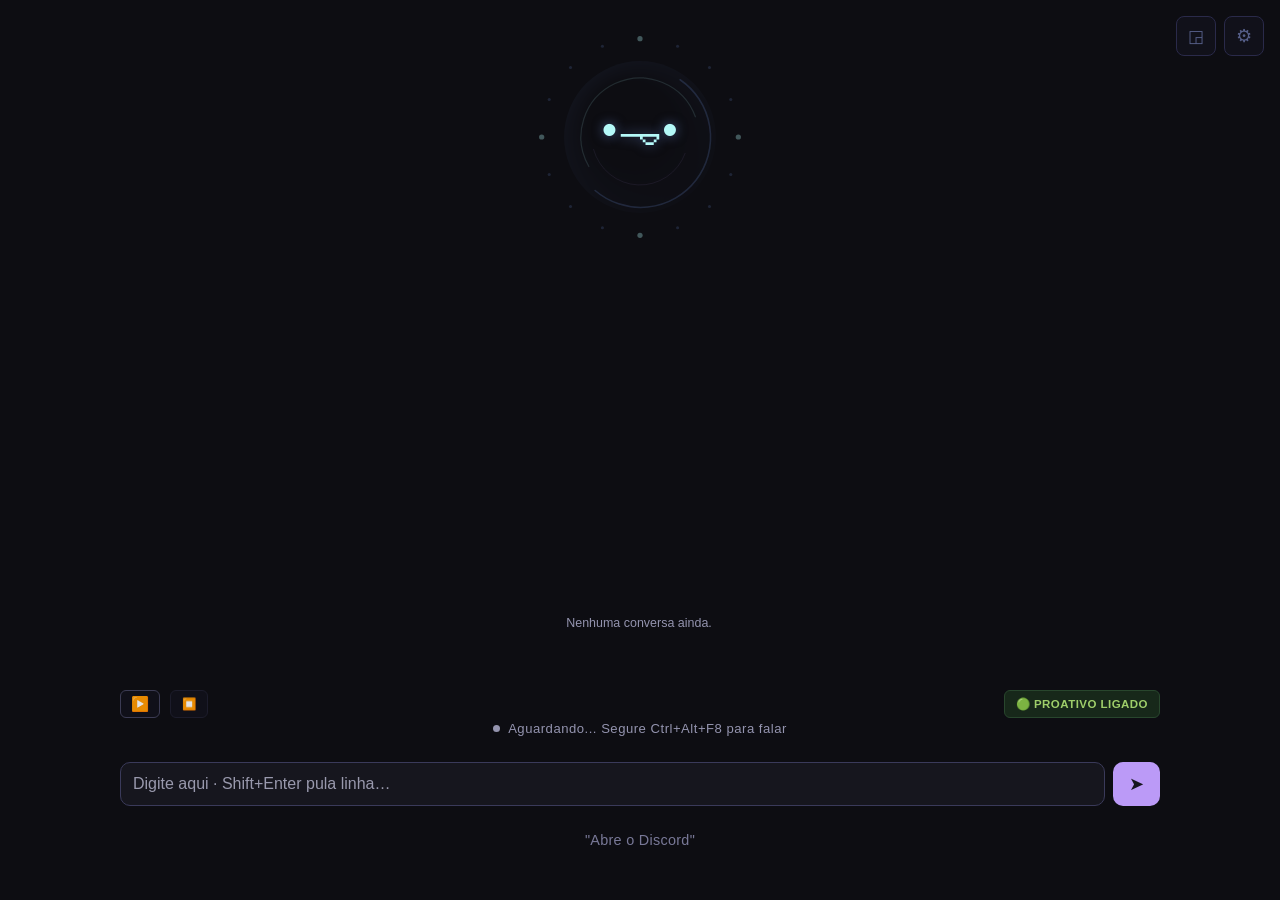
==== templates/Index.html @ 3b960d94 "feat: adiciona volume ao vivo e links nos radares" ====
<!DOCTYPE html>
<html lang="pt-br">
<head>
    <meta charset="UTF-8">
    <title>Luna</title>
    <style>
        * { box-sizing: border-box; margin: 0; padding: 0; }

        body {
            background-color: #0d0d12;
            color: #e0e0e0;
            font-family: 'Segoe UI', Tahoma, Geneva, Verdana, sans-serif;
            display: flex;
            flex-direction: column;
            align-items: center;
            justify-content: flex-start;   /* topo fixo: centralizado, a página inteira
                                              se reposicionava a cada linha que a Luna escrevia */
            min-height: 100vh;
            padding: 18px 14px 24px;
        }

        /* Transformar a Luna perto da borda aumenta a área visual do documento e o WebView
           cria uma barra horizontal no meio do gesto. A trava existe só enquanto ela está
           na mão ou voltando no elástico; a rolagem vertical do painel continua normal. */
        html.arrastando-luna, html.arrastando-luna body { overflow-x: clip; }

        .container {
            width: 100%;
            max-width: 1040px;
            display: flex;
            flex-direction: column;
            gap: 16px;
        }

        /* A mesma página também alimenta a janela transparente do mascote. Manter um único
           motor visual evita que rostos e easter eggs divirjam entre interface e widget. */
        html:has(body.widget), body.widget, body.widget .container {
            /* O Qt compõe estes pixels transparentes diretamente com a área de trabalho. */
            background: rgba(0, 0, 0, 0) !important;
        }
        body.widget {
            --widget-svg: 230px; --widget-nucleo: 168px;
            --widget-rosto: 2.75rem; --widget-rosto-sobe: 20px;
            min-height: 0; width: 100vw; height: 100vh; padding: 0;
            overflow: hidden; color-scheme: dark;
            align-items: center; justify-content: center;
        }
        body.widget > :not(.container):not(#widget-menu) { display: none !important; }
        body.widget .container {
            width: 100vw; height: 100vh; max-width: none; display: flex;
            align-items: center; justify-content: center; overflow: visible;
        }
        body.widget .container > :not(#presenca) { display: none !important; }
        body.widget #presenca { width: 100%; padding: 0; }
        /* Na página a Luna foi desenhada sobre um painel escuro. Solta no desktop, os mesmos
           alfas deixavam rosto e corpo lavados em papéis de parede claros. O núcleo continua
           circular para preservar a transparência ao redor, mas dá contraste próprio a ela. */
        body.widget #presenca::before {
            content: ''; position: absolute; left: 50%; top: 50%;
            width: var(--widget-nucleo); height: var(--widget-nucleo);
            transform: translate(-50%, -50%); border-radius: 50%; pointer-events: none; z-index: 0;
            background: radial-gradient(circle,
                rgba(10,15,27,.96) 0%, rgba(12,19,33,.92) 62%,
                rgba(18,27,46,.58) 78%, rgba(18,27,46,0) 100%);
            box-shadow: 0 0 22px rgba(8,12,24,.38);
        }
        body.widget #presenca svg {
            width: var(--widget-svg); height: var(--widget-svg); position: relative; z-index: 1;
            filter: saturate(1.2) brightness(1.18);
        }
        body.widget #rosto {
            inset: 0; z-index: 2; color: #d9ffff;
            font-size: var(--widget-rosto); padding-bottom: var(--widget-rosto-sobe);
            text-shadow: 0 0 4px rgba(217,255,255,.95), 0 0 15px rgba(122,162,247,.9);
        }
        body.widget #presenca.est-dormindo:not(.afk) #arcos,
        body.widget #presenca.est-dormindo:not(.afk) #orbita-escala { opacity: .68; }
        body.widget #presenca.noite #estrelas rect { animation-name: cintila-widget; }
        @keyframes cintila-widget { 0%,100% { opacity: .28; } 50% { opacity: .88; } }
        body.mascote-solto:not(.widget) #presenca { visibility: hidden; }

        #widget-menu {
            display: none; position: fixed; z-index: 1000;
            background: rgba(17,17,26,.96); border: 1px solid #3a3a5a;
            border-radius: 9px; padding: 6px; min-width: 154px;
            box-shadow: 0 6px 24px rgba(0,0,0,.45);
        }
        body.widget #widget-menu.aberto { display: block; }
        .widget-menu-btn {
            display: block; width: 100%; text-align: left;
            border: 0; border-radius: 6px; padding: 7px 9px; cursor: pointer;
            color: #cfc9c2; background: transparent; font: 0.8rem 'Segoe UI', sans-serif;
        }
        .widget-menu-btn:hover { background: #26304d; }
        .widget-menu-btn.ativo { color: #9ece6a; }
        #btn-widget-retornar { color: #b4f9f8; background: #1b2135; margin-top: 5px; }
        .widget-menu-titulo { color: #565f89; font: .68rem 'Segoe UI', sans-serif;
                              padding: 6px 9px 3px; text-transform: uppercase; letter-spacing: .8px; }
        body.widget.tamanho-pequeno {
            --widget-svg: 165px; --widget-nucleo: 120px;
            --widget-rosto: 2rem; --widget-rosto-sobe: 14px;
        }
        body.widget.tamanho-grande {
            --widget-svg: 350px; --widget-nucleo: 256px;
            --widget-rosto: 4.15rem; --widget-rosto-sobe: 30px;
        }

        /* GIF — invisível até o primeiro GIF chegar */
        #gif-container {
            width: 100%;
            max-height: 0;
            border-radius: 14px;
            overflow: hidden;
            position: relative;
            display: flex;
            align-items: center;
            justify-content: center;
            opacity: 0;
            transition: max-height 0.5s ease, opacity 0.5s ease;
        }

        #gif-container.ativo {
            max-height: 380px;
            opacity: 1;
        }

        #gif-img {
            max-width: 100%;
            max-height: 380px;
            width: auto;
            height: auto;
            display: block;
            opacity: 0;
            transition: opacity 0.45s ease;
            /* Vignette aplicada diretamente na imagem — funciona em qualquer proporção */
            -webkit-mask-image:
                linear-gradient(to right,  transparent 0%, black 8%, black 92%, transparent 100%),
                linear-gradient(to bottom, transparent 0%, black 8%, black 92%, transparent 100%);
            -webkit-mask-composite: source-in;
            mask-image:
                linear-gradient(to right,  transparent 0%, black 8%, black 92%, transparent 100%),
                linear-gradient(to bottom, transparent 0%, black 8%, black 92%, transparent 100%);
            mask-composite: intersect;
        }

        #gif-placeholder { display: none; }

        /* ═══ PRESENÇA (a lua + a órbita) ═══
           Dois canais independentes: a LUA é a presença dela (respira, brilha);
           a ÓRBITA é a atividade (velocidade/escala). SVG + CSS puro — sem lib. */
        /* A CABEÇA muda de cor conforme a ferramenta (cores de marca). Uma variável só,
           herdada pelo gradiente do SVG — os anéis e o rosto seguem no tom do tema. */
        #presenca { --cor-halo: #7aa2f7; }              /* padrão: azul da Luna */
        /* 🗣️ falando: a cabeça esquenta junto com as bolinhas. Vem ANTES das ferramentas de
           propósito — mesma especificidade, então quem vier depois vence, e a cor da
           ferramenta (verde do Spotify, vermelho do YouTube...) tem que continuar mandando.
           Irritação, medo e desistir estão lá embaixo e vencem os dois, que é o certo. */
        #presenca.est-falando  { --cor-halo: #edc24a; } /* âmbar: ela está falando */
        #presenca.ferr-spotify { --cor-halo: #1db954; } /* verde Spotify   */
        #presenca.ferr-video   { --cor-halo: #ff3b30; } /* vermelho YouTube */
        #presenca.ferr-radar   { --cor-halo: #7dd3fc; } /* azul claro (web) */
        #presenca.ferr-tela    { --cor-halo: #f2f7ff; } /* branco (tela)    */
        #presenca.ferr-jogo    { --cor-halo: #b56cff; } /* violeta elétrico; verde fica exclusivo da música */
        #presenca.proat-radar  { --cor-halo: #5de4ff; } /* sonar proativo; não é o radar da pesquisa web */
        #g-halo stop { stop-color: var(--cor-halo, #7aa2f7); transition: stop-color .7s ease; }

        #presenca { position: relative; display: flex; justify-content: center; padding: 4px 0 10px;
                    /* arrastar sobre ela nao pode virar selecao de texto (atrapalha a sacudida) */
                    user-select: none; -webkit-user-select: none; }
        /* ✨ estrelas: só à noite. De dia ficam com opacidade 0 — o céu não "some", ele
           simplesmente não está lá. Cintilam devagar, cada uma no seu tempo. */
        #estrelas rect { fill: #cfe0ff; opacity: 0; }
        /* à noite o brilho da cabeça só existe de um lado: vira arco de luz, não anel */
        #presenca.noite #halo { mask: url(#m-luar); -webkit-mask: url(#m-luar); }
        #presenca.noite #estrelas rect { animation: cintila 4.5s ease-in-out infinite; }
        @keyframes cintila { 0%,100% { opacity: .12; } 50% { opacity: .55; } }

        /* 🎉 clarão da comemoração: a cabeça estoura de brilho junto com o confete */
        #presenca.festejando #halo { animation: festa-clarao .9s ease-out; }
        @keyframes festa-clarao {
            0%   { opacity: .25; transform: scale(1);    }
            18%  { opacity: .95; transform: scale(1.18); }
            100% { opacity: .25; transform: scale(1);    }
        }

        /* luzinhas do disco piscando fora de sincronia */
        .luz-ovni { animation: luz-pisca 1.1s ease-in-out infinite; }
        .luz-ovni:nth-of-type(2) { animation-delay: -.37s; }
        .luz-ovni:nth-of-type(3) { animation-delay: -.74s; }
        @keyframes luz-pisca { 0%,100% { opacity: .35; } 50% { opacity: 1; } }

        /* ECLIPSE: o astro passa atrás do miolo, aquecendo só a presença enquanto cruza. */
        #presenca.eclipse { --cor-halo: #ff9a3d; }
        #presenca.eclipse #rosto-txt { text-shadow: 0 0 14px rgba(255,154,61,.72); }
        #presenca.eclipse #nucleo-eclipse { opacity: 1; }

        /* 🤍 AFAGO: mouse parado em cima dela. Tudo desacelera e o brilho aquece. */
        #presenca.afago #orbita-escala { transform: scale(.94); opacity: .8; }
        #presenca.afago #arcos { transform: scale(.97); opacity: .55; }
        #presenca.afago #rosto-txt { text-shadow: 0 0 18px rgba(255, 214, 165, .75); }

        /* 🎮 MODO JOGO: pixels em dois tamanhos e velocidade de montanha-russa.
           O halo fica forte e ESTÁVEL: pulsar escala fazia a cabeça parecer que estava popando. */
        #presenca.ferr-jogo #halo {
            animation: none;
            opacity: .68;
            transform: scale(1.06);
            filter: drop-shadow(0 0 10px rgba(181,108,255,.72));
        }
        #presenca.ferr-jogo #orbita {
            animation: jogo-montanha-russa 14s ease-in-out infinite;
        }
        #presenca.ferr-jogo #orbita rect { rx: 0; fill: #7bf98f; }
        #presenca.ferr-jogo #orbita rect:nth-child(4n+1) {
            transform: scale(1.85);
            fill: #d5ff85;
            filter: drop-shadow(0 0 4px rgba(123,249,143,.8));
        }
        #presenca.ferr-jogo #arcos { opacity: .12; }
        #presenca.ferr-jogo #rosto-txt { text-shadow: 0 0 16px rgba(181,108,255,.78); }
        @keyframes jogo-montanha-russa {
            0%   { transform: rotate(0deg);   }
            24%  { transform: rotate(45deg);  }  /* subida lenta */
            50%  { transform: rotate(235deg); }  /* descida rápida */
            74%  { transform: rotate(280deg); }  /* outra subida */
            94%  { transform: rotate(355deg); }  /* embala novamente */
            100% { transform: rotate(360deg); }
        }

        /* 🌚 PROATIVO: primeiro ela chama atenção; RSS/promo/anime ganham um SONAR.
           A linha mora só entre a borda da cabeça e a órbita, então nunca corta o rosto. */
        #sonar-proativo {
            opacity: 0;
            transform-box: view-box;
            transform-origin: 100px 100px;
            pointer-events: none;
        }
        #presenca.proat-radar #sonar-proativo {
            opacity: .95;
            animation: sonar-proativo-varre 1.8s linear infinite;
        }
        #presenca.proat-radar #sonar-proativo line {
            stroke: #dffcff;
            filter: drop-shadow(0 0 3px rgba(93,228,255,.9));
        }
        #presenca.proat-radar #sonar-proativo path {
            fill: #5de4ff;
            opacity: .18;
            filter: drop-shadow(0 0 5px rgba(93,228,255,.35));
        }
        #presenca.proat-radar #orbita-escala {
            opacity: 1;                 /* idle deixava até o branco limitado a 35% */
            transform: scale(.95);
        }
        #presenca.proat-radar #orbita {
            animation: none;
            transform: rotate(0deg);
        }
        #presenca.proat-radar #orbita rect {
            fill: #31506a;
            opacity: .06;
            filter: none;
        }
        #presenca.proat-radar #orbita rect:nth-child(4n+1) {
            animation: sonar-alvo 1.8s linear infinite;
            animation-delay: calc(var(--d-seq) * 1.8s);
        }
        #presenca.proat-radar #arcos { opacity: .18; }
        @keyframes sonar-proativo-varre { to { transform: rotate(360deg); } }
        @keyframes sonar-alvo {
            0%, 5% { fill: #ffffff; opacity: 1; transform: scale(1.35);
                     filter: drop-shadow(0 0 12px #ffffff); }
            16%, 100% { fill: #31506a; opacity: .06; transform: scale(1);
                        filter: drop-shadow(0 0 0 rgba(255,255,255,0)); }
        }

        /* 🚀 sacudir NÃO é tremer: quem move ela é o seu mouse (transform inline no JS).
           O tremor de CSS foi embora — dava a sensação de "vibrou" e não de "puxei". */

        /* 😨 MEDO: ela se ENCOLHE (as bolinhas recolhem) e o halo esfria. Vem depois das
           regras de irritação de propósito: medo ganha da irritação na cor do halo. */
        #presenca.medo #orbita-escala { transform: scale(.92); opacity: .5; }
        #presenca.medo #arcos { opacity: .25; }

        /* 😤 IRRITAÇÃO por nº de HISTÓRIAS ativas ao mesmo tempo (não por nº de objetos:
           um enxame de foguete é UM problema; foguete + satélite são DOIS). A cabeça
           esquenta e ela treme sozinha — tremor diferente do de quando VOCÊ sacode. */
        #presenca.irrit-2 { --cor-halo: #ff8a4d; }
        #presenca.irrit-3 { --cor-halo: #ff3b30; }
        #presenca.irrit-2 svg, #presenca.irrit-2 #rosto-txt { animation: raiva .3s ease-in-out infinite; }
        #presenca.irrit-3 svg, #presenca.irrit-3 #rosto-txt { animation: raiva .17s ease-in-out infinite; }
        #presenca.medo { --cor-halo: #7c6ba8; }    /* roxo frio; vence a cor da irritação */

        /* 😶 DESISTIU: ela vira de costas. O halo sai do vermelho pra um CINZA MORTO — raiva
           é ela ainda ligando; cinza é ela ter parado. Como a cabeça é uma esfera de luz sem
           detalhe, a nuca é só a cabeça sem rosto: o que você vê é a ausência.
           Vem por último de propósito: vence a cor da irritação e do medo. */
        #presenca.desistiu { --cor-halo: #45454f; }
        #presenca.desistiu #rosto-txt {
            transform: scaleX(0) translateX(30px);
            opacity: 0;
            transition: transform .45s cubic-bezier(.45, 0, .55, 1), opacity .4s ease;
        }
        #presenca.desistiu #orbita-escala { opacity: .16; }
        #presenca.desistiu #arcos { opacity: .05; }
        #presenca.desistiu #orbita { animation-duration: 200s; }   /* quase parada */
        #presenca.desistiu #halo { opacity: .8; }
        @keyframes raiva {
            0%,100% { transform: translate(-0.8px, 0); }
            50%     { transform: translate(0.8px, 0);  }
        }

        /* 🎮 LABORATÓRIO (konami) — botão que só existe depois do código, e o painel de
           gatilhos. Serve pra testar as histórias sem esperar elas acontecerem sozinhas. */
        #btn-lab {
            position: fixed; top: 64px; right: 16px;
            background: #11111a; border: 1px solid #2a4a2a; color: #7bf98f;
            width: 40px; height: 40px; border-radius: 8px; cursor: pointer;
            font-size: 1rem; display: none; align-items: center; justify-content: center;
            z-index: 100; transition: background .2s, border-color .2s;
            animation: lab-nasce .5s cubic-bezier(.2,.9,.3,1.5);
        }
        #btn-lab.ativo { display: flex; }
        #btn-lab:hover { background: #0d2612; border-color: #7bf98f; }
        @keyframes lab-nasce { from { transform: scale(0) rotate(-90deg); } to { transform: none; } }

        #lab-panel {
            position: fixed; top: 112px; right: 16px; z-index: 100;
            background: #0f1520; border: 1px solid #2a4a2a; border-radius: 10px;
            padding: 12px; width: 232px; display: none;
            box-shadow: 0 8px 30px rgba(0,0,0,.5);
        }
        #lab-panel.aberto { display: block; }
        .lab-titulo {
            font-size: .68rem; text-transform: uppercase; letter-spacing: 1.4px;
            color: #4a6a4a; margin: 10px 0 6px;
        }
        .lab-titulo:first-child { margin-top: 0; }
        .lab-grade { display: flex; flex-wrap: wrap; gap: 5px; }
        .lab-btn {
            background: #16213e; border: 1px solid #2a3a5a; color: #9ecbff;
            border-radius: 6px; padding: 5px 9px; cursor: pointer;
            font-size: .76rem; font-family: inherit; transition: background .15s, color .15s;
        }
        .lab-btn:hover { background: #1a2a4e; color: #b4f9f8; }
        /* botão de CARA: mostra a própria cara como rótulo, então precisa de fonte maior e
           largura livre. O painel cresceu — daí o limite de altura com rolagem. */
        .lab-cara {
            background: #14182a; border: 1px solid #2a3a5a; color: #b4f9f8;
            border-radius: 6px; padding: 4px 7px; cursor: pointer;
            font-size: .92rem; font-family: inherit; line-height: 1.4;
            white-space: nowrap; transition: background .15s, border-color .15s;
        }
        .lab-cara:hover { background: #1e2a4a; border-color: #7aa2f7; }
        .lab-cara.posta { border-color: #7bf98f; color: #7bf98f; }
        #lab-panel { max-height: 78vh; overflow-y: auto; }
        .lab-btn.limpar { border-color: #5a2a2a; color: #ff9e9e; }
        .lab-btn.limpar:hover { background: #2a1216; }

        /* ☄️ COMETÃO: o tranco da martelada NÃO mora aqui — ver marretar() no JS.
           Uma animação de transform no CSS SUBSTITUI o atributo transform do SVG, e o
           cometão é posicionado por atributo: ele perdia o translate e ia parar na origem
           do viewBox durante a batida. */

        /* tranco do clique: ela leva um susto de verdade. O rosto é uma camada HTML POR CIMA
           do SVG, então não herda o transform dele — precisa levar o tranco junto, senão só
           a cabeça balança e a cara fica parada no meio. */
        #presenca.cutucada svg,
        #presenca.cutucada #rosto-txt { animation: cutuco .42s cubic-bezier(.2,.9,.3,1.6); }
        @keyframes cutuco { 0% { transform: scale(1); } 28% { transform: scale(1.07); } 100% { transform: scale(1); } }
        /* Insistir MESMO depois da encarada aproxima só a cara — o corpo fica no lugar. */
        #presenca.encarada-gigante #rosto-txt {
            transform: scale(2.65);
            text-shadow: 0 0 24px rgba(255,90,77,.9);
            transition: transform .22s cubic-bezier(.2,.9,.3,1.35), text-shadow .22s ease;
        }
        #presenca svg { width: 230px; height: 230px; overflow: visible; }
        /* o rosto ocupa o miolo livre dos anéis */
        #rosto {
            position: absolute; inset: 0; display: flex; align-items: center; justify-content: center;
            /* olhos um pouco ACIMA do centro (no meio exato dava cara de boneco).
               Feito com padding, não transform — o transform é da animação de troca. */
            padding-bottom: 20px;   /* sobe o rosto 10px (o padding desloca metade) */
            font-size: 2.75rem; color: #b4f9f8; white-space: nowrap; letter-spacing: .5px;
            pointer-events: none; text-shadow: 0 0 12px rgba(122,162,247,.5);
            /* sem transition aqui: o JS escreve o translate (olhar) a cada quadro */
            will-change: transform;
        }
        #rosto-txt {
            display: inline-block;
            transition: opacity .28s ease, transform .28s cubic-bezier(.2,.9,.3,1.5);
        }
        #rosto-txt.trocando { opacity: 0; transform: scale(.86); }
        /* view-box + origem no centro do viewBox: arco tem bbox DESCENTRADO, então
           'fill-box/center' faria ele bambear em vez de girar no eixo. */
        #halo, #orbita, #orbita-escala, #arcos, #arco-1, #arco-2, #arco-3, #ondas circle {
            transform-box: view-box; transform-origin: 100px 100px;
        }
        #halo    { animation: pres-halo 5.5s ease-in-out infinite; }
        #orbita  { animation: pres-gira 44s linear infinite; }
        #arco-1  { animation: pres-gira 26s linear infinite; }
        #arco-2  { animation: pres-gira-inv 18s linear infinite; }   /* sentido contrário */
        #arco-3  { animation: pres-gira 12s linear infinite; }
        #orbita-escala, #arcos { transition: transform .6s cubic-bezier(.2,.9,.3,1.2), opacity .6s ease; }

        @keyframes pres-halo     { 0%,100% { opacity:.20; transform: scale(1); } 50% { opacity:.38; transform: scale(1.08); } }
        @keyframes pres-gira     { to { transform: rotate(360deg);  } }
        @keyframes pres-gira-inv { to { transform: rotate(-360deg); } }

        /* Embalo alto do fidget: os clones ficam atrás da órbita e atrasam alguns graus,
           formando caudas. O brilho cresce pela velocidade no JS e some sem corte. */
        #fidget-rastros { pointer-events: none; }
        #fidget-rastros .fidget-rastro {
            opacity: 0;
            filter: blur(.75px) drop-shadow(0 0 5px rgba(255,255,255,.9));
            transition: opacity .18s ease;
        }
        #presenca.fidget-girando #orbita rect {
            fill: #d8f2ff;
            opacity: .88;
            filter: drop-shadow(0 0 4px rgba(216,242,255,.78));
        }
        #presenca.fidget-rapido #orbita rect {
            fill: #ffffff;
            opacity: 1;
            filter: drop-shadow(0 0 8px #ffffff) drop-shadow(0 0 14px #7dd3fc);
        }
        #presenca.fidget-rapido #orbita {
            filter: brightness(2.15) drop-shadow(0 0 8px rgba(255,255,255,.95));
        }

        /* 🌙 parada — tudo lento e apagado */
        .est-dormindo #halo   { animation-duration: 9s; opacity: .1; }
        .est-dormindo #orbita { animation-duration: 110s; }
        .est-dormindo #arco-1 { animation-duration: 70s; }
        .est-dormindo #arco-2 { animation-duration: 55s; }
        .est-dormindo #arco-3 { animation-duration: 40s; }
        .est-dormindo #arcos, .est-dormindo #orbita-escala { opacity: .35; transform: scale(.95); }

        /* 💤 AFK — você sumiu: tudo desacelera e apaga (sem parar, pra não parecer travado) */
        #presenca.afk #halo   { animation-duration: 13s; opacity: .07; }
        #presenca.afk #orbita { animation-duration: 160s; }
        #presenca.afk #arco-1 { animation-duration: 100s; }
        #presenca.afk #arco-2 { animation-duration: 80s;  }
        #presenca.afk #arco-3 { animation-duration: 60s;  }
        #presenca.afk #arcos, #presenca.afk #orbita-escala { opacity: .2; transform: scale(.9); }
        #presenca.afk #rosto  { opacity: .55; }

        /* 👂 ouvindo — tudo CONTRAI e os quatro pontos grandes viram sensores.
           Velocidade sozinha quase não aparecia em falas curtas: idle e escuta pareciam iguais. */
        #presenca.est-ouvindo { --cor-halo: #9edcff; }
        .est-ouvindo #halo   { animation-duration: 2.2s; }
        .est-ouvindo #orbita { animation-duration: 16s; }
        .est-ouvindo #arco-1 { animation-duration: 20s; }
        .est-ouvindo #arco-2 { animation-duration: 14s; }
        .est-ouvindo #arco-3 { animation-duration: 9s;  }
        .est-ouvindo #arcos  { animation: escuta-membrana 1.35s ease-in-out infinite alternate; }
        .est-ouvindo #orbita-escala { opacity: .9; transform: scale(.86); }
        #presenca.est-ouvindo #orbita rect {
            opacity: .2;
            transform: scale(.62);
            transition: opacity .25s ease, transform .25s ease;
        }
        #presenca.est-ouvindo #orbita rect:nth-child(4n+1) {
            fill: #e8f8ff;
            animation: escuta-sensor .85s ease-in-out infinite alternate;
            filter: drop-shadow(0 0 5px rgba(158,220,255,.8));
        }
        @keyframes escuta-sensor {
            from { transform: scale(.82); opacity: .62; }
            to   { transform: scale(1.58); opacity: 1; }
        }
        @keyframes escuta-membrana {
            from { transform: scale(.78); opacity: .72; }
            to   { transform: scale(.86); opacity: 1; }
        }

        /* 💭 pensando — arcos ACELERAM e se separam */
        .est-pensando #orbita { animation-duration: 4s;  }
        .est-pensando #arco-1 { animation-duration: 5s;  }
        .est-pensando #arco-2 { animation-duration: 3.2s;}
        .est-pensando #arco-3 { animation-duration: 1.9s;}
        .est-pensando #arcos  { opacity: 1; transform: scale(1.12); }
        .est-pensando #orbita-escala { opacity: 1; transform: scale(1.05); }
        /* as 4 GRANDES piscam BRANCO, em sequência pela posição (--d-seq): dá a leitura de
           algo sendo percorrido. Só as grandes — piscar as 16 vira ruído, não pensamento.
           O :not(.com-ferramenta) é o que deixa os modos de ferramenta continuarem mandando
           no anel: sem ele esta regra é mais específica e apagaria o equalizador e o radar.
           Antes eram cinco :not(), um por ferramenta — combinatório: ferramenta nova obrigava
           a editar TODA regra de estado. O marcador único resolve com uma classe só. */
        #presenca.est-pensando:not(.com-ferramenta)
            #orbita rect:nth-child(4n+1) {
            animation: pens-pisca 1.3s ease-in-out infinite;
            animation-delay: calc(var(--d-seq) * -1.3s);
        }
        @keyframes pens-pisca {
            /* o drop-shadow transparente (em vez de 'none') é o que faz o brilho ENTRAR
               suave: de 'none' pra filtro o navegador não tem o que interpolar */
            0%, 100% { fill: #b4f9f8; opacity: .45; filter: drop-shadow(0 0 0 rgba(255,255,255,0)); }
            50%      { fill: #ffffff; opacity: 1;   filter: drop-shadow(0 0 6px rgba(255,255,255,.85)); }
        }

        /* ═══ FERRAMENTA: 🎵 SPOTIFY — bolinhas viram EQUALIZADOR e os arcos batem no ritmo.
               A cabeça e o rosto ficam intactos (identidade não muda). ═══ */
        .ferr-spotify #orbita rect {
            animation: eq-bolinha .58s ease-in-out infinite alternate;
            animation-delay: calc(var(--d-rand) * -.58s);      /* ritmo quebrado = parece música */
            fill: #1ed760;                                     /* verde vivo (o do Spotify, puxado) */
            filter: drop-shadow(0 0 4px #1db954);
        }
        /* as 4 grandes puxam pro verde-limão: dá relevo no anel */
        .ferr-spotify #orbita rect:nth-child(4n+1) { fill: #7bf98f; }
        .ferr-spotify #orbita { animation-duration: 26s; }
        .ferr-spotify #arcos  { animation: eq-arcos .58s ease-in-out infinite alternate; }
        .ferr-spotify #halo   { animation-duration: .58s; }

        /* piso alto: no batidão elas não somem, pulsam */
        @keyframes eq-bolinha { from { transform: scale(.7); opacity: .5; } to { transform: scale(2.1); opacity: 1; } }
        @keyframes eq-arcos   { from { transform: scale(.97); } to { transform: scale(1.05); } }

        /* ondas do radar: herdam a cor da ferramenta; paradas até o radar ligar */
        #orbita rect { transform-box: fill-box; transform-origin: center; }
        #ondas circle { fill: none; stroke: var(--cor-halo, #7aa2f7); stroke-width: 1.3; opacity: 0; }

        /* ═══ 🔍 RADAR (pesquisar_web) — arco externo VARRE rápido e as bolinhas
               acendem EM SEQUÊNCIA, como se o feixe passasse por cada uma. ═══ */
        .ferr-radar #arco-1 { animation-duration: 1.5s; opacity: 1; stroke-width: 2.4; }
        .ferr-radar #arco-2 { animation-duration: 9s; opacity: .35; }
        .ferr-radar #arco-3 { animation-duration: 7s; opacity: .3; }
        .ferr-radar #orbita { animation-duration: 60s; }
        .ferr-radar #orbita rect {
            animation: radar-ping 1.5s linear infinite;
            animation-delay: calc(var(--d-seq) * -1.5s);       /* varredura girando ao redor */
            fill: #38bdf8;                                     /* azul claro vivo */
            filter: drop-shadow(0 0 4px #7dd3fc);
        }
        /* as 4 grandes quase brancas: o feixe passando por elas fica evidente */
        .ferr-radar #orbita rect:nth-child(4n+1) { fill: #d8f2ff; }
        @keyframes radar-ping {
            0%   { transform: scale(.6); opacity: .25; }
            12%  { transform: scale(2.1); opacity: 1;  }
            45%  { transform: scale(.6); opacity: .25; }
            100% { transform: scale(.6); opacity: .25; }
        }

        /* ═══ 🎬 VÍDEO/LINK (resumir_youtube, resumir_site) — o anel ENGOLE o conteúdo
               (contrai e solta) e as bolinhas acendem em progresso lento, tipo timeline. ═══ */
        .ferr-video #orbita-escala { animation: video-engole 2.6s ease-in-out infinite; }
        .ferr-video #orbita rect {
            animation: video-progresso 2.6s ease-in-out infinite;
            animation-delay: calc(var(--d-seq) * -2.6s);
            /* VERMELHAS VIVAS: o fill vem como atributo no SVG, mas CSS ganha dele.
               O brilho é o que dá o "vivo" — sem ele fica só um ponto vermelho apagado. */
            fill: #ff2d20;
            filter: drop-shadow(0 0 4px #ff3b30);
        }
        /* as 4 grandes (índices 0,4,8,12) puxam pro laranja: dá relevo no anel */
        .ferr-video #orbita rect:nth-child(4n+1) { fill: #ff6a3d; }
        .ferr-video #arco-1 { animation-duration: 30s; }
        .ferr-video #arco-2 { animation-duration: 22s; }
        .ferr-video #arco-3 { animation-duration: 16s; }
        @keyframes video-engole    { 0%,100% { transform: scale(1); } 55% { transform: scale(.84); } }
        /* piso mais alto que os outros modos: elas nunca "apagam", só respiram de brilho */
        @keyframes video-progresso { 0%,100% { transform: scale(.8); opacity: .5; } 30% { transform: scale(1.9); opacity: 1; } }

        /* ═══ 👁️ TELA (ver_tela) — os arcos APAGAM e a linha do scanner (anime.js) varre. ═══ */
        .ferr-tela #arcos  { opacity: .18; }
        .ferr-tela #orbita { animation-duration: 90s; }
        .ferr-tela #orbita rect { opacity: .25; fill: #f2f7ff; }   /* brancas e discretas: quem brilha é o scanner */

        /* 🗣️ falando — o núcleo PULSA, arcos giram soltos */
        .est-falando #halo   { animation-duration: .9s; }
        .est-falando #orbita { animation-duration: 12s; }
        .est-falando #arco-1 { animation-duration: 14s; }
        .est-falando #arco-2 { animation-duration: 10s; }
        .est-falando #arco-3 { animation-duration: 7s;  }
        .est-falando #arcos, .est-falando #orbita-escala { opacity: .95; transform: scale(1); }
        /* INVERSÃO das bolinhas + amarelo radiante. Não dá pra mexer em width/height: os
           rects têm x/y já calculados pra centralizar naquele tamanho, então mudar a
           geometria faria elas crescerem pro canto. Como cada rect tem transform-box:
           fill-box com origem no centro, o scale() inverte de dentro pra fora e no lugar.
           Os fatores são a razão exata dos lados (2.4 e 1.4): pequena vira grande e
           vice-versa, sem chutar número.
           O :not(.com-ferramenta) pelo mesmo motivo do pensando — sem ele esta regra passa
           por cima do equalizador, do radar e dos outros. */
        #presenca.est-falando:not(.com-ferramenta)
            #orbita rect {
            fill: #ffd23f;
            transform: scale(1.714);        /* 2.4/1.4 — as PEQUENAS assumem o tamanho grande */
            opacity: .9;
            animation: fala-radiante 1.15s ease-in-out infinite alternate;
            animation-delay: calc(var(--d-seq) * -1.15s);
        }
        #presenca.est-falando:not(.com-ferramenta)
            #orbita rect:nth-child(4n+1) {
            transform: scale(.583);         /* 1.4/2.4 — e as GRANDES encolhem */
            opacity: .5;
        }
        /* o radiante: o brilho respira, o tamanho fica quieto (senão briga com a inversão) */
        @keyframes fala-radiante {
            from { filter: drop-shadow(0 0 2px rgba(255,210,63,.35)); }
            to   { filter: drop-shadow(0 0 7px rgba(255,210,63,.95)); }
        }

        /* ⌨️ digitando — as quatro bolinhas grandes descem como teclas; as pequenas
           quase somem. A posição é animada nos atributos x/y pelo JS: transform CSS
           substituiria o posicionamento do SVG e faria as peças pularem para a origem. */
        #presenca.est-digitando { --cor-halo: #d8f2ff; }
        #presenca.est-digitando #halo { animation-duration: 1.8s; }
        #presenca.est-digitando #arcos { animation: digita-arcos .7s ease-in-out infinite alternate; }
        #presenca.est-digitando #orbita,
        #presenca.movendo-digitando #orbita { animation: none; transform: rotate(0deg); }
        #presenca.est-digitando #orbita rect { opacity: .1; }
        #presenca.est-digitando #orbita rect:nth-child(4n+1) {
            fill: #ffffff;
            animation: digita-tecla .42s ease-in-out infinite;
            animation-delay: calc(var(--d-rand) * -.42s);
        }
        @keyframes digita-tecla {
            0%, 55%, 100% { opacity: .24; filter: drop-shadow(0 0 0 rgba(255,255,255,0)); }
            72% { opacity: 1; filter: drop-shadow(0 0 8px rgba(255,255,255,1)); }
        }
        @keyframes digita-arcos {
            from { opacity: .38; transform: scale(.96); }
            to   { opacity: .72; transform: scale(1.01); }
        }

        /* Termo do GIF — aparece só ao passar o mouse sobre o GIF */
        #gif-termo {
            position: absolute;
            bottom: 14px;
            left: 50%;
            transform: translateX(-50%) translateY(6px);
            max-width: 85%;
            padding: 5px 13px;
            border-radius: 999px;
            background: rgba(15, 15, 22, 0.82);
            backdrop-filter: blur(5px);
            -webkit-backdrop-filter: blur(5px);
            color: #ececf2;
            font-size: 12px;
            letter-spacing: 0.2px;
            white-space: nowrap;
            overflow: hidden;
            text-overflow: ellipsis;
            pointer-events: none;   /* não atrapalha o mouse */
            opacity: 0;
            transition: opacity 0.2s ease, transform 0.2s ease;
            z-index: 3;
        }
        #gif-container:hover #gif-termo {
            opacity: 1;
            transform: translateX(-50%) translateY(0);
        }

        /* Caixas de texto */
        .caixa-texto {
            padding: 12px 16px;
            border-radius: 10px;
            background: #11111a;
            border-left: 4px solid #444;
            min-height: 48px;
        }

        /* Passageiros do SVG podem sair do viewBox. A fala é uma superfície da interface e
           precisa continuar na frente deles quando a trajetória cruza sua área. */
        #luna-bloco    { border-color: #7aa2f7; position: relative; z-index: 2; }
        #usuario-bloco { border-color: #bb9af7; opacity: 0.75; }

        label {
            display: block;
            margin-bottom: 6px;
            font-weight: bold;
            text-transform: uppercase;
            font-size: 0.78rem;
            letter-spacing: 1.5px;
            color: #565f89;
        }

        #luna-texto    { font-size: 1.15rem; line-height: 1.55; color: #b4f9f8; white-space: pre-wrap; }
        #usuario-texto { font-size: 1.15rem; font-style: italic; color: #cfc9c2; white-space: pre-wrap; }
        /* Separa visualmente a zona de SAÍDA (Luna, em cima) da zona de ENTRADA (você, embaixo) */
        /* No layout antigo separava a última resposta da entrada. Com a conversa rolável,
           virou apenas uma linha vazia entre os controles e a caixa de digitação. */
        .zona-divisor { display: none; }
        #texto-input-bloco { display: flex; gap: 8px; margin: 8px 0 4px; }
        #texto-input { flex: 1; min-height: 42px; max-height: 132px; padding: 10px 12px;
                       border-radius: 10px; border: 1px solid #3a3a5a; resize: none;
                       overflow-y: auto; scrollbar-width: thin; scrollbar-color: #565f89 #16161e;
                       color-scheme: dark; min-width: 0; font-family: inherit; line-height: 1.4;
                       background: #16161e; color: #cfc9c2; font-size: 1rem; outline: none; }
        #texto-input:focus { border-color: #bb9af7; }
        #texto-enviar { padding: 0 16px; border-radius: 10px; border: none; background: #bb9af7;
                        color: #16161e; font-size: 1.1rem; cursor: pointer; }
        #texto-enviar:hover { background: #c8abf9; }

        /* Linha de status — o que a Luna está fazendo agora */
        /* Cabeçalho da caixa da Luna: rótulo à esquerda, status dela à direita */
        .bloco-cabecalho {
            display: flex;
            align-items: baseline;
            justify-content: space-between;
            gap: 12px;
        }
        .bloco-cabecalho label { margin-bottom: 6px; }
        #status-luna {
            font-size: 11.5px;
            color: #9aa5ce;
            text-align: right;
            flex: 1;
            min-width: 0;
            overflow: hidden;
            text-overflow: ellipsis;
            white-space: nowrap;
            transition: color .3s;
        }
        /* O nome cru da ferramenta continua disponivel para diagnostico, mas nao compete
           com a conversa. Ele so aparece sob o mascote quando o usuario procura por ele. */
        #presenca #status-luna {
            position: absolute;
            left: calc(50% + 120px);
            bottom: 10px;
            z-index: 6;
            max-width: min(300px, calc(50% - 130px));
            padding: 4px 9px;
            border: 1px solid #292942;
            border-radius: 999px;
            background: rgba(13, 13, 20, .9);
            color: #8383a5;
            font: 10.5px Consolas, "Courier New", monospace;
            text-align: center;
            pointer-events: none;
            opacity: 0;
            transform: translateY(5px);
            transition: opacity .2s ease, transform .2s ease;
        }
        #presenca:hover #status-luna.tem-ferramenta {
            opacity: 1;
            transform: translateY(0);
        }
        body.widget #status-luna { display: none !important; }

        /* Pensamento colapsável — mesmo visual das outras caixas */
        #pensamento-details {
            margin-top: 10px;
            border-radius: 8px;
            background: #0d0d14;
            border: 1px solid #24243a;
            overflow: hidden;
        }

        #pensamento-details summary {
            padding: 8px 10px;
            cursor: pointer;
            user-select: none;
            font-size: 0.78rem;
            font-weight: bold;
            text-transform: uppercase;
            letter-spacing: 1.5px;
            color: #565f89;
            list-style: none;
            display: flex;
            align-items: center;
            gap: 8px;
            font-family: inherit;
        }

        #pensamento-details summary::-webkit-details-marker { display: none; }

        #pensamento-details summary::before {
            content: '▶';
            font-size: 0.6rem;
            transition: transform 0.35s ease;
        }

        #pensamento-details[open] summary::before {
            transform: rotate(90deg);
        }

        #pensamento-details summary:hover { color: #7a7aaa; }

        #pensamento-texto {
            padding: 0 10px;
            font-size: .78rem;
            color: #777796;
            white-space: pre-wrap;
            line-height: 1.55;
            border-top: 1px solid #1a1a2e;
            overflow: hidden;
            height: 0;
            opacity: 0;
            transition: height 0.35s ease, opacity 0.35s ease, padding 0.35s ease;
            font-family: inherit;
        }

        #clima-resposta {
            padding: 8px 10px 0;
            color: #777796;
            font-size: .78rem;
            line-height: 1.55;
            border-top: 1px solid #1a1a2e;
            font-family: inherit;
        }
        #clima-resposta[hidden] { display: none; }
        #clima-resposta:not([hidden]) + #pensamento-texto { border-top: 0; }

        /* Botão */
        .btn-row {
            display: flex;
            gap: 10px;
            justify-content: center;
        }

        #btn-interromper, #btn-toggle-proativo {
            border: none;
            padding: 13px 24px;
            border-radius: 8px;
            font-weight: bold;
            cursor: pointer;
            transition: transform 0.15s, background 0.15s, color 0.15s;
            text-transform: uppercase;
            letter-spacing: 1px;
            font-size: 0.95rem;
        }

        #btn-interromper {
            background-color: #f7768e;
            color: white;
        }
        #btn-interromper:hover  { background-color: #ff5d77; transform: scale(1.04); }
        #btn-interromper:active { transform: scale(0.96); }

        #btn-toggle-proativo {
            background-color: #1a2a1a;
            color: #9ece6a;
            border: 1px solid #2a3a2a;
        }
        #btn-toggle-proativo:hover  { background-color: #1f3320; transform: scale(1.04); }
        #btn-toggle-proativo:active { transform: scale(0.96); }
        #btn-toggle-proativo.inativo {
            background-color: #2e1a1a;
            color: #f7768e;
            border-color: #6a2a2a;
            font-weight: bold;
        }
        #btn-toggle-proativo.inativo:hover { background-color: #3a2020; }

        /* Status mic */
        #status-mic {
            display: flex;
            align-items: center;
            justify-content: center;
            gap: 8px;
            font-size: 0.82rem;
            letter-spacing: 0.5px;
            color: #2a2a3a;
            transition: color 0.3s;
            min-height: 20px;
        }
        #status-mic-dot {
            width: 7px;
            height: 7px;
            border-radius: 50%;
            background: currentColor;
            flex-shrink: 0;
        }
        #status-mic.aguardando {
            color: #3a3a5a;
        }
        #status-mic.aguardando #status-mic-dot {
            animation: pulsar 2.4s ease-in-out infinite;
        }
        #status-mic.gravando {
            color: #f7768e;
        }
        #status-mic.gravando #status-mic-dot {
            animation: pulsar 0.8s ease-in-out infinite;
        }
        #status-mic.processando {
            color: #7aa2f7;
        }
        #status-mic.processando #status-mic-dot {
            animation: pulsar 0.35s ease-in-out infinite;
        }
        @keyframes pulsar {
            0%, 100% { opacity: 1; transform: scale(1); }
            50%       { opacity: 0.2; transform: scale(0.5); }
        }

        /* Letreiro de dicas — combina com o respiro suave do "Aguardando" */
        #dica-ticker {
            text-align: center;
            font-size: 0.9rem;
            letter-spacing: 0.3px;
            color: #a6a6d0;
            min-height: 18px;
            margin-top: 6px;
            opacity: 0;
            transition: opacity 0.6s ease;
            pointer-events: none;
            user-select: none;
        }

        /* Métricas */
        #metricas-bar {
            display: flex;
            justify-content: center;
            gap: 18px;
            padding: 0 10px 9px;
            font-size: 0.66rem;
            letter-spacing: 0.5px;
            font-variant-numeric: tabular-nums;
            color: #2a2a3a;
        }
        #metricas-bar span { transition: color 0.4s; }
        #metricas-bar span.ativo { color: #3a3a5a; }

        /* Avaliação 👍/👎 */
        #avaliacao-bar {
            display: flex;
            align-items: center;
            justify-content: flex-start;
            gap: 10px;
            width: 100%;
        }
        #avaliacao-bar .avaliacao-espaco { flex: 1; }
        #avaliacao-bar #btn-interromper,
        #avaliacao-bar #btn-toggle-proativo {
            height: 28px; padding: 0 11px; border-radius: 6px;
            font-size: .72rem; letter-spacing: .45px; transform: none;
        }
        #avaliacao-bar #btn-interromper {
            background: #11111a; color: #565f89; border: 1px solid #1e1e2e;
            opacity: .9; transition: opacity .15s, border-color .15s, background .15s;
        }
        #avaliacao-bar #btn-interromper:hover {
            background: #181824; border-color: #565f89; opacity: 1; transform: none;
        }
        #avaliacao-bar #btn-toggle-proativo { background: #17281a; color: #9ece6a; border: 1px solid #28462d; }
        #avaliacao-bar #btn-toggle-proativo:hover { background: #1f3320; transform: none; }
        #avaliacao-bar #btn-toggle-proativo.inativo { background: #2a1818; color: #f7768e; border-color: #4a2727; }
        @media (max-width: 620px) {
            #avaliacao-bar { flex-wrap: wrap; }
            #avaliacao-bar .avaliacao-espaco { flex-basis: 20px; }
        }
        .btn-aval {
            background: #11111a;
            border: 1px solid #41415b;
            color: #b6bdd4;
            width: 40px;
            height: 28px;
            border-radius: 6px;
            cursor: pointer;
            font-size: 0.9rem;
            opacity: 0.9;
            transition: opacity 0.15s, border-color 0.15s, transform 0.1s;
        }
        .btn-aval:hover  { opacity: 1; border-color: #565f89; }
        .btn-aval:active { transform: scale(0.92); }
        .btn-aval.bom    { opacity: 1; border-color: #9ece6a; }
        .btn-aval.ruim   { opacity: 1; border-color: #f7768e; }

        /* Caixa do motivo do 👎 */
        #aval-motivo {
            display: none;
            gap: 6px;
            justify-content: center;
            margin-top: 8px;
        }
        #aval-motivo.ativo { display: flex; }
        #aval-motivo-input {
            flex: 1;
            max-width: 420px;
            background: #11111a;
            border: 1px solid #2a1a1a;
            border-radius: 6px;
            color: #cfc9c2;
            padding: 8px 10px;
            font-size: 0.85rem;
            font-family: inherit;
            outline: none;
        }
        #aval-motivo-input:focus { border-color: #f7768e; }
        #aval-motivo-enviar {
            background: #1a1010;
            border: 1px solid #f7768e;
            color: #f7768e;
            border-radius: 6px;
            padding: 0 14px;
            cursor: pointer;
            font-size: 0.82rem;
            font-family: inherit;
            transition: background 0.15s;
        }
        #aval-motivo-enviar:hover { background: #2a1414; }

        /* Acompanhamento: decisão curta, separada da curadoria de memória. */
        #acompanhamento-card {
            display: none;
            max-width: 520px;
            margin: 4px auto 0;
            padding: 12px 14px;
            background: #101622;
            border: 1px solid #2d4b68;
            border-radius: 9px;
            color: #9aa5ce;
            font-size: 0.84rem;
        }
        #acompanhamento-card.ativo { display: block; }
        #acompanhamento-titulo { color: #b4f9f8; font-weight: 600; margin-bottom: 5px; }
        #acompanhamento-assunto { color: #cfc9c2; line-height: 1.35; }
        #acompanhamento-quando { color: #565f89; font-size: 0.76rem; margin-top: 4px; }
        #acompanhamento-acoes { display: flex; flex-wrap: wrap; gap: 7px; margin-top: 10px; }
        .acomp-btn {
            background: #111827;
            border: 1px solid #3d5875;
            color: #9ecee6;
            border-radius: 6px;
            padding: 6px 10px;
            cursor: pointer;
            font-family: inherit;
            font-size: 0.78rem;
        }
        .acomp-btn:hover { background: #17243a; border-color: #7aa2f7; }
        .acomp-btn.secundario { color: #787c99; border-color: #303044; }
        #acompanhamento-feedback {
            display: none;
            min-height: 18px;
            margin-top: 6px;
            color: #7bf98f;
            font-size: 0.77rem;
            text-align: center;
            opacity: 0;
            transition: opacity 0.2s;
        }
        #acompanhamento-feedback.ativo { display: block; opacity: 1; }
        .acomp-lista-item {
            display: flex;
            align-items: flex-start;
            gap: 8px;
            padding: 8px 0;
            border-bottom: 1px solid #1a1a2e;
            color: #9aa5ce;
            font-size: 0.8rem;
        }
        .acomp-lista-item span { flex: 1; line-height: 1.3; }
        .acomp-lista-item button { flex: none; padding: 3px 7px; }

        /* History button */
        #btn-historico {
            position: fixed;
            top: 16px;
            left: 16px;
            background: #11111a;
            border: 1px solid #2a2a4a;
            color: #565f89;
            width: 40px;
            height: 40px;
            border-radius: 8px;
            cursor: pointer;
            font-size: 1.1rem;
            display: flex;
            align-items: center;
            justify-content: center;
            transition: color 0.2s, border-color 0.2s, background 0.2s;
            z-index: 100;
        }
        #btn-historico:hover { color: #7aa2f7; border-color: #7aa2f7; background: #0d1526; }

        /* History panel */
        #historico-overlay {
            position: fixed;
            inset: 0;
            background: rgba(0,0,0,0.55);
            z-index: 200;
            opacity: 0;
            pointer-events: none;
            transition: opacity 0.3s;
        }
        #historico-overlay.ativo { opacity: 1; pointer-events: all; }

        #historico-panel {
            position: fixed;
            top: 0;
            left: 0;
            height: 100vh;
            width: 320px;
            background: #0d0d12;
            border-right: 1px solid #1a1a2e;
            z-index: 300;
            transform: translateX(-100%);
            transition: transform 0.3s ease;
            display: flex;
            flex-direction: column;
        }
        #historico-panel.aberto { transform: translateX(0); }

        .historico-header {
            display: flex;
            align-items: center;
            justify-content: space-between;
            padding: 16px;
            border-bottom: 1px solid #1a1a2e;
            flex-shrink: 0;
            background: #0d0d12;
        }
        .historico-header > span {
            font-size: 0.78rem;
            font-weight: bold;
            text-transform: uppercase;
            letter-spacing: 1.5px;
            color: #565f89;
        }
        #btn-historico-fechar, #btn-historico-limpar {
            background: none;
            border: none;
            color: #3a3a5a;
            cursor: pointer;
            font-size: 0.95rem;
            padding: 4px 6px;
            border-radius: 4px;
            transition: color 0.2s;
            font-family: inherit;
        }
        #btn-historico-fechar:hover { color: #f7768e; }
        #btn-historico-limpar { font-size: 0.78rem; letter-spacing: 0.5px; }
        #btn-historico-limpar:hover { color: #f7768e; }

        #historico-lista {
            flex: 1;
            overflow-y: auto;
            padding: 8px 0;
            scrollbar-width: thin;
            scrollbar-color: #1e1e2e transparent;
        }
        #historico-lista::-webkit-scrollbar { width: 4px; }
        #historico-lista::-webkit-scrollbar-thumb { background: #1e1e2e; border-radius: 2px; }

        .turno {
            padding: 10px 16px;
            border-bottom: 1px solid #0f0f18;
        }
        .turno-tempo {
            font-size: 0.65rem;
            color: #2a2a3a;
            margin-bottom: 5px;
            letter-spacing: 0.5px;
        }
        .turno-usuario {
            font-size: 0.82rem;
            color: #7a7a9a;
            font-style: italic;
            margin-bottom: 5px;
            line-height: 1.4;
        }
        .turno-usuario::before { content: 'Você  '; font-style: normal; color: #3a3a5a; font-size: 0.68rem; text-transform: uppercase; letter-spacing: 1px; }
        .turno-luna {
            font-size: 0.85rem;
            color: #b4f9f8;
            line-height: 1.45;
        }
        .turno-luna::before { content: 'Luna  '; color: #3a5a5a; font-size: 0.68rem; text-transform: uppercase; letter-spacing: 1px; }
        .turno-proativo .turno-usuario { display: none; }

        #historico-vazio {
            padding: 32px 16px;
            text-align: center;
            font-size: 0.78rem;
            color: #2a2a3a;
        }

        /* O histórico deixa de ser uma gaveta e vira a conversa principal. Estes overrides
           ficam depois do desenho antigo para manter os contratos de IDs sem duplicar estado. */
        #btn-historico, #historico-overlay, #btn-historico-fechar { display: none !important; }
        #historico-panel {
            position: static; inset: auto; width: 100%; height: auto;
            height: clamp(180px, calc(100dvh - 520px), 760px); min-height: 180px; max-height: 760px;
            transform: none; transition: none; z-index: auto;
            background: transparent; border: 0; border-radius: 0;
            overflow: hidden; display: flex; flex-direction: column;
        }
        .historico-header { display: none; }
        /* A altura é a mesma com ou sem mensagens: compactar o vazio fazia a
           caixa de digitação saltar assim que o primeiro turno aparecia. */
        #historico-vazio { color: #9494af; }
        #avaliacao-resposta { display: flex; align-items: center; gap: 8px; }
        #avaliacao-resposta-label { color: #aaaac2; font-size: .75rem; }
        body:not(.widget):not(:has(.turno-luna)) #avaliacao-resposta { display: none; }
        #status-mic.aguardando { color: #9494af; }
        #texto-input::placeholder { color: #9999ad; opacity: 1; }
        #avaliacao-bar button:focus-visible, #texto-enviar:focus-visible {
            outline: 2px solid #bb9af7; outline-offset: 3px;
        }
        #historico-lista {
            flex: 1; overflow-y: auto; padding: 6px 4px 12px 2px;
            display: flex; flex-direction: column; min-height: 0;
            font-size: 100%;
            user-select: text; -webkit-user-select: text; scroll-behavior: smooth;
        }
        /* O espaço flexível fica ACIMA dos turnos: conversa curta já nasce no rodapé e,
           quando cresce além da caixa, ele encolhe a zero sem quebrar a rolagem. */
        #historico-lista::before { content: ''; flex: 1 0 auto; }
        #config-panel #btn-historico-limpar {
            width: 100%; padding: 9px 11px; border-radius: 7px;
            background: #21151a; border: 1px solid #42232d; color: #c87588;
            text-align: left; font: inherit; font-size: .82rem; cursor: pointer;
        }
        #config-panel #btn-historico-limpar:hover { color: #f7768e; background: #2b1820; }
        #cfg-fonte-conversa-valor {
            min-width: 42px; color: #9aa5ce; font-size: .78rem; text-align: right;
        }
        #historico-lista.fade-topo {
            -webkit-mask-image: linear-gradient(to bottom, transparent 0, #000 28px, #000 100%);
            mask-image: linear-gradient(to bottom, transparent 0, #000 28px, #000 100%);
        }
        #historico-lista.fade-fundo {
            -webkit-mask-image: linear-gradient(to bottom, #000 0, #000 calc(100% - 28px), transparent 100%);
            mask-image: linear-gradient(to bottom, #000 0, #000 calc(100% - 28px), transparent 100%);
        }
        #historico-lista.fade-topo.fade-fundo {
            -webkit-mask-image: linear-gradient(to bottom, transparent 0, #000 28px, #000 calc(100% - 28px), transparent 100%);
            mask-image: linear-gradient(to bottom, transparent 0, #000 28px, #000 calc(100% - 28px), transparent 100%);
        }
        #luna-bloco, #usuario-bloco { display: none; }
        .turno { display: flex; flex: 0 0 auto; flex-direction: column; gap: 8px; padding: 6px 0 14px; border: 0; }
        .turno-tempo { color: #41415b; text-align: center; margin: 0; }
        .turno-usuario {
            align-self: flex-end; max-width: 82%; margin: 0; padding: 10px 13px;
            border-radius: 13px 13px 3px 13px; background: #242033; border: 1px solid #352d4a;
            color: #ddd7e8; font-size: .94em; font-style: normal; line-height: 1.5;
            white-space: pre-wrap;
        }
        .turno-usuario::before {
            content: 'Você'; display: block; margin-bottom: 4px; color: #8d70bd;
            font-size: .65rem; font-weight: 700; text-transform: uppercase; letter-spacing: 1px;
        }
        .link-novidade { display: block; width: fit-content; margin: 8px 0;
            color: #a6c7ff; font-size: .85rem; text-decoration: underline; text-underline-offset: 3px; }
        .link-novidade:hover { color: #d5e5ff; }
        .link-novidade:focus-visible { outline: 2px solid #bb9af7; outline-offset: 3px; }
        .turno-luna {
            position: relative; align-self: flex-start; max-width: 92%;
            padding: 11px 38px 11px 13px; border-radius: 13px 13px 13px 3px;
            background: #11111a; border: 1px solid #20243a;
            /* Ciano puro funciona no mascote, mas em paragrafo longo vira luz demais.
               O cinza azulado preserva a identidade da Luna sem cansar a leitura. */
            color: #c1ccd5; font-size: .98em; line-height: 1.55;
        }
        .turno-luna::before {
            content: 'Luna'; display: block; margin-bottom: 5px; color: #527a87;
            font-size: .65rem; font-weight: 700; text-transform: uppercase; letter-spacing: 1px;
        }
        .turno-luna[data-origem-proativa]::before {
            content: 'Luna · Proativo: ' attr(data-origem-proativa);
            text-transform: none;
        }
        .turno-pendente { opacity: .72; }
        .turno-pendente .turno-tempo::after { content: ' · processando'; }
        .turno-incompleto { opacity: .78; }
        .turno-incompleto .turno-tempo::after {
            content: ' · ' attr(data-interrupcao); color: #c87588;
        }
        .turno-incompleto .turno-luna { border-style: dashed; }
        .btn-aval:disabled { opacity: .25; cursor: default; pointer-events: none; }
        .balao-entrando { animation: balao-entra .46s cubic-bezier(.22,1,.36,1) both; }
        @keyframes balao-entra {
            from { opacity: 0; transform: translateY(13px); }
            to   { opacity: 1; transform: translateY(0); }
        }
        @media (prefers-reduced-motion: reduce) {
            .balao-entrando { animation: none; }
        }
        .mensagem-copiar {
            position: absolute; top: 8px; right: 8px; border: 0; border-radius: 6px;
            padding: 4px 6px; color: #565f89; background: transparent; cursor: pointer;
            opacity: 0; transition: opacity .2s, color .2s, background .2s;
        }
        .turno-luna:hover .mensagem-copiar, .mensagem-copiar:focus { opacity: 1; }
        .mensagem-copiar:hover { color: #b4f9f8; background: #1b2135; }
        .mensagem-conteudo p + p { margin-top: .75em; }
        .mensagem-conteudo h1, .mensagem-conteudo h2, .mensagem-conteudo h3 {
            color: #d5dbe1; line-height: 1.25; margin: .8em 0 .35em; font-size: 1.04em;
        }
        .mensagem-conteudo h1:first-child, .mensagem-conteudo h2:first-child,
        .mensagem-conteudo h3:first-child { margin-top: 0; }
        .mensagem-conteudo ul, .mensagem-conteudo ol { padding-left: 1.35em; margin: .45em 0; }
        .mensagem-conteudo li + li { margin-top: .2em; }
        .mensagem-conteudo a { color: #7aa2f7; text-decoration: underline; overflow-wrap: anywhere; }
        .mensagem-conteudo code { font-family: Consolas, 'Courier New', monospace; color: #e0af68; background: #09090e; padding: .08em .3em; border-radius: 4px; }
        .mensagem-conteudo pre { overflow-x: auto; margin: .6em 0; padding: 10px 12px; border-radius: 8px; background: #09090e; border: 1px solid #24243a; color: #c7d0e0; }
        .mensagem-conteudo pre code { padding: 0; background: transparent; color: inherit; white-space: pre; }
        .mensagem-conteudo blockquote { margin: .55em 0; padding-left: .75em; border-left: 3px solid #565f89; color: #9aa5ce; }
        .md-tabela-wrap { overflow-x: auto; margin: .65em 0; border: 1px solid #292942; border-radius: 8px; }
        .mensagem-conteudo table { width: max-content; min-width: 100%; border-collapse: collapse; color: #c1ccd5; font-size: .9em; }
        .mensagem-conteudo th, .mensagem-conteudo td { padding: 7px 9px; border-right: 1px solid #292942; border-bottom: 1px solid #292942; text-align: left; vertical-align: top; }
        .mensagem-conteudo th { color: #d5dbe1; background: #171724; white-space: nowrap; }
        .mensagem-conteudo tr:last-child td { border-bottom: 0; }
        .mensagem-conteudo th:last-child, .mensagem-conteudo td:last-child { border-right: 0; }
        /* Quando não existe feedback de acompanhamento, cancela o gap estrutural entre os
           botões de avaliação e o status do microfone. */
        #acompanhamento-feedback:not(.ativo) + .zona-divisor + #status-mic { margin-top: -16px; }

        /* Gear button */
        #btn-config {
            position: fixed;
            top: 16px;
            right: 16px;
            background: #11111a;
            border: 1px solid #2a2a4a;
            color: #565f89;
            width: 40px;
            height: 40px;
            border-radius: 8px;
            cursor: pointer;
            font-size: 1.1rem;
            display: flex;
            align-items: center;
            justify-content: center;
            transition: color 0.2s, border-color 0.2s, background 0.2s;
            z-index: 100;
        }
        #btn-config:hover { color: #7aa2f7; border-color: #7aa2f7; background: #0d1526; }
        #btn-soltar-mascote {
            position: fixed; top: 16px; right: 64px; z-index: 100;
            width: 40px; height: 40px; border-radius: 8px; cursor: pointer;
            display: flex; align-items: center; justify-content: center;
            color: #565f89; background: #11111a; border: 1px solid #2a2a4a;
            font-size: 1.05rem; transition: color .2s, border-color .2s, background .2s;
        }
        #btn-soltar-mascote:hover { color: #b4f9f8; border-color: #7aa2f7; background: #0d1526; }

        /* Botão de patchnotes (📜) — mesmo estilo do ⚙, logo abaixo dele */
        /* ── Oficina (teste de fala, dicionário, atalhos, chaves) ── */
        .oficina-linha { display: flex; gap: 6px; margin-top: 8px; }
        .oficina-input {
            flex: 1; min-width: 0;
            background: #11111a; border: 1px solid #2a2a4a; border-radius: 6px;
            color: #e0e0e0; padding: 7px 10px; font-size: 0.85rem; font-family: inherit;
        }
        .oficina-input:focus { outline: none; border-color: #7aa2f7; }
        .btn-oficina {
            background: #16213e; border: 1px solid #2a3a5a; color: #7aa2f7;
            border-radius: 6px; padding: 7px 12px; cursor: pointer;
            font-size: 0.85rem; font-family: inherit; white-space: nowrap;
            transition: background 0.15s, color 0.15s;
        }
        .btn-oficina:hover { background: #1a2a4e; color: #b4f9f8; }
        .dic-linha {
            display: flex; align-items: center; gap: 8px;
            padding: 5px 2px; font-size: 0.83rem; color: #9aa5ce;
            border-bottom: 1px dashed #1a1a2e;
        }
        .dic-linha .dic-seta { color: #3a3a5a; }
        .dic-linha .dic-grafia { color: #b4f9f8; }
        .dic-linha button {
            margin-left: auto; background: none; border: none; color: #3a3a5a;
            cursor: pointer; font-size: 0.85rem; padding: 2px 6px;
        }
        .dic-linha button:hover { color: #f7768e; }
        .chave-linha {
            display: flex; justify-content: space-between; align-items: center;
            padding: 4px 2px; font-size: 0.8rem; color: #9aa5ce;
        }
        .chave-ok  { color: #9ece6a; }
        .chave-falta { color: #f7768e; }
        .atalhos-grid { display: flex; flex-wrap: wrap; gap: 6px; margin-top: 8px; }
        .oficina-dica { font-size: 0.72rem; color: #3f3f5f; margin-top: 6px; line-height: 1.4; }
        .tecla-input {
            flex: 0 0 150px; text-align: center; cursor: pointer;
            text-transform: lowercase; letter-spacing: 0.5px;
        }
        .tecla-input:focus { border-color: #9ece6a; color: #9ece6a; }

        /* 🧠 Memória — badge no ⚙, contagem e cards de revisão */
        #config-badge {
            position: absolute; top: -5px; right: -5px;
            background: #bb9af7; color: #0d0d12;
            font-size: 0.6rem; font-weight: bold;
            min-width: 17px; height: 17px; border-radius: 9px;
            display: none; align-items: center; justify-content: center; padding: 0 4px;
        }
        #config-badge.ativo { display: flex; animation: badge-pulse 1.6s ease-in-out infinite; }
        @keyframes badge-pulse {
            0%, 100% { box-shadow: 0 0 0 0 rgba(187, 154, 247, 0.6); }
            50%      { box-shadow: 0 0 0 5px rgba(187, 154, 247, 0); }
        }
        .mem-count { color: #bb9af7; font-size: 0.7rem; font-weight: normal; }
        .mem-item {
            background: #11111a; border: 1px solid #2a2a4a; border-radius: 8px;
            padding: 8px 10px; margin-top: 8px;
        }
        .mem-item textarea {
            width: 100%; background: transparent; border: none; color: #cfc9c2;
            font-size: 0.86rem; font-family: inherit; resize: vertical; min-height: 2.4em; line-height: 1.4;
        }
        .mem-item textarea:focus { outline: none; }
        .mem-meta { display: flex; flex-direction: column; gap: 3px; margin-top: 5px; }
        .mem-tipo {
            color: #bb9af7; font-size: 0.68rem; font-weight: 700;
            letter-spacing: 0.08em; text-transform: uppercase;
        }
        .mem-evidencia { color: #737aa2; font-size: 0.73rem; line-height: 1.35; }
        .mem-acoes { display: flex; gap: 6px; margin-top: 6px; }
        .mem-acoes button {
            flex: 1; border: none; border-radius: 6px; padding: 5px; cursor: pointer;
            font-size: 0.8rem; font-family: inherit; transition: background 0.15s;
        }
        .mem-guardar { background: #1a2a1a; color: #9ece6a; }
        .mem-guardar:hover { background: #1f3320; }
        .mem-descartar { background: #2e1a1a; color: #f7768e; }
        .mem-descartar:hover { background: #3a2020; }
        .mem-lixo-item {
            display: flex; align-items: center; gap: 8px; font-size: 0.8rem;
            color: #565f89; padding: 4px 2px; border-bottom: 1px dashed #1a1a2e;
        }
        .mem-lixo-item button { margin-left: auto; background: none; border: none; color: #7aa2f7; cursor: pointer; font-size: 0.78rem; }
        .mem-vazio { font-size: 0.75rem; color: #3f3f5f; margin-top: 8px; }
        #mem-processar { width: 100%; }

        /* Overlay */
        #config-overlay {
            position: fixed;
            inset: 0;
            background: rgba(0,0,0,0.55);
            z-index: 200;
            opacity: 0;
            pointer-events: none;
            transition: opacity 0.3s;
        }
        #config-overlay.ativo { opacity: 1; pointer-events: all; }

        /* Panel */
        #config-panel {
            position: fixed;
            top: 0;
            right: 0;
            height: 100vh;
            width: min(480px, 100vw);
            background: #0d0d12;
            border-left: 1px solid #1a1a2e;
            z-index: 300;
            transform: translateX(100%);
            transition: transform 0.3s ease;
            overflow-y: auto;
        }
        #config-panel.aberto { transform: translateX(0); }

        .config-header {
            display: flex;
            align-items: center;
            justify-content: space-between;
            padding: 16px;
            border-bottom: 1px solid #1a1a2e;
            position: sticky;
            top: 0;
            background: #0d0d12;
            z-index: 1;
        }
        .config-header > span {
            font-size: 0.78rem;
            font-weight: bold;
            text-transform: uppercase;
            letter-spacing: 1.5px;
            color: #565f89;
        }
        #btn-config-fechar {
            background: none;
            border: none;
            color: #3a3a5a;
            cursor: pointer;
            font-size: 0.95rem;
            padding: 4px 6px;
            border-radius: 4px;
            transition: color 0.2s;
            font-family: inherit;
        }
        #btn-config-fechar:hover { color: #f7768e; }

        .config-secao {
            padding: 14px 16px;
            border-bottom: 1px solid #1a1a2e;
        }
        .config-secao-titulo {
            font-size: 0.68rem;
            font-weight: bold;
            text-transform: uppercase;
            letter-spacing: 1.5px;
            color: #3a3a5a;
            margin-bottom: 10px;
        }
        /* Acordeão: o 1º título de cada seção vira cabeçalho clicável */
        .config-secao-titulo.acc {
            cursor: pointer;
            user-select: none;
            display: flex;
            align-items: center;
            justify-content: space-between;
            transition: color 0.15s;
        }
        .config-secao-titulo.acc:hover { color: #7aa2f7; }
        .config-secao-titulo.acc::after {
            content: '▾';
            font-size: 0.8rem;
            transition: transform 0.25s ease;
        }
        .config-secao.fechada .config-secao-titulo.acc::after { transform: rotate(-90deg); }
        .config-secao.fechada > *:not(:first-child) { display: none; }
        .config-secao.fechada .config-secao-titulo.acc { margin-bottom: 0; }

        /* Sanfona interna (ex: Dicionário de pronúncia dentro de Voz) */
        .sub-acc {
            cursor: pointer;
            user-select: none;
            display: flex;
            align-items: center;
            justify-content: space-between;
            transition: color 0.15s;
        }
        .sub-acc:hover { color: #7aa2f7; }
        .sub-acc::after {
            content: '▾';
            font-size: 0.75rem;
            transition: transform 0.25s ease;
        }
        .sub-acc.fechado::after { transform: rotate(-90deg); }
        .sub-fechado { display: none !important; }
        .config-linha {
            display: flex;
            align-items: center;
            justify-content: space-between;
            padding: 5px 0;
            font-size: 0.88rem;
            color: #cfc9c2;
        }
        .config-sublinha {
            padding-left: 10px;
            font-size: 0.82rem;
            color: #7a7a9a;
        }

        /* Toggle */
        .toggle { position: relative; display: inline-block; width: 38px; height: 20px; flex-shrink: 0; }
        .toggle input { opacity: 0; width: 0; height: 0; }
        .toggle .slider {
            position: absolute; inset: 0;
            background: #1e1e2e;
            border-radius: 20px;
            cursor: pointer;
            transition: background 0.2s;
            border: 1px solid #2a2a3a;
        }
        .toggle .slider::before {
            content: '';
            position: absolute;
            width: 14px; height: 14px;
            left: 2px; top: 2px;
            background: #3a3a5a;
            border-radius: 50%;
            transition: transform 0.2s, background 0.2s;
        }
        .toggle input:checked + .slider { background: #0d2a1a; border-color: #1a3a2a; }
        .toggle input:checked + .slider::before { transform: translateX(18px); background: #9ece6a; }

        /* Voice grid */
        .voz-grid {
            display: grid;
            grid-template-columns: repeat(5, 1fr);
            gap: 4px;
            margin-top: 8px;
        }
        .btn-voz {
            background: #11111a;
            border: 1px solid #1e1e2e;
            color: #3a3a5a;
            padding: 7px 0;
            border-radius: 6px;
            cursor: pointer;
            font-size: 0.8rem;
            transition: all 0.15s;
            font-family: inherit;
        }
        .btn-voz:hover { border-color: #565f89; color: #cfc9c2; }
        .btn-voz.ativo { border-color: #7aa2f7; color: #7aa2f7; background: #0d1526; }

        /* Speed slider */
        .config-slider-linha {
            display: flex;
            align-items: center;
            gap: 10px;
            margin-top: 8px;
        }
        .config-slider-linha input[type=range] {
            flex: 1;
            -webkit-appearance: none;
            height: 3px;
            border-radius: 2px;
            background: #1e1e2e;
            outline: none;
            cursor: pointer;
        }
        .config-slider-linha input[type=range]::-webkit-slider-thumb {
            -webkit-appearance: none;
            width: 14px; height: 14px;
            border-radius: 50%;
            background: #7aa2f7;
            cursor: pointer;
        }
        #btn-reload, #btn-fechar-luna, #btn-patchnotes-config {
            width: 100%;
            background: none;
            border: 1px solid #1e1e2e;
            padding: 9px;
            border-radius: 6px;
            cursor: pointer;
            font-size: 0.82rem;
            font-family: inherit;
            transition: color 0.2s, border-color 0.2s;
        }
        #btn-patchnotes-config {
            display: block; text-align: center; text-decoration: none;
            color: #565f89; margin-bottom: 6px; box-sizing: border-box;
        }
        #btn-patchnotes-config:hover { color: #b4f9f8; border-color: #b4f9f8; }
        #btn-reload { color: #3a3a5a; }
        #btn-reload:hover { color: #7aa2f7; border-color: #7aa2f7; }
        #btn-fechar-luna { color: #3a2020; border-color: #2a1a1a; margin-top: 6px; }
        #btn-fechar-luna:hover { color: #f7768e; border-color: #f7768e; }

        .config-velocidade-valor {
            font-size: 0.82rem;
            color: #7aa2f7;
            min-width: 34px;
            text-align: right;
        }

        .modelo-campo {
            width: 100%; box-sizing: border-box; margin-top: 7px;
            padding: 8px 9px; border-radius: 6px;
            border: 1px solid #1e1e2e; background: #11111a; color: #cfc9c2;
            font-family: inherit; font-size: 0.8rem; outline: none;
        }
        .modelo-campo:focus { border-color: #7aa2f7; }
        .modelo-campo:disabled { opacity: .45; cursor: not-allowed; }
        #modelo-aplicar {
            width: 100%; margin-top: 9px; padding: 8px;
            border: 1px solid #293b5f; border-radius: 6px;
            background: #101827; color: #7aa2f7; cursor: pointer;
            font-family: inherit; font-size: 0.82rem;
        }
        #modelo-aplicar:hover:not(:disabled) { border-color: #7aa2f7; background: #142039; }
        #modelo-aplicar:disabled { opacity: .45; cursor: not-allowed; }
        #modelo-status { min-height: 1.2em; margin-top: 7px; overflow-wrap: anywhere; }
        #modelo-status.ok { color: #9ece6a; }
        #modelo-status.erro { color: #f7768e; }

        /* Drag & drop overlay */
        #drag-overlay {
            position: fixed;
            inset: 6px;
            background: rgba(122, 162, 247, 0.05);
            border: 2px dashed #7aa2f7;
            border-radius: 14px;
            z-index: 999;
            display: none;
            align-items: center;
            justify-content: center;
            flex-direction: column;
            gap: 8px;
            font-size: 0.88rem;
            color: #7aa2f7;
            letter-spacing: 1px;
            pointer-events: none;
        }
        #drag-overlay.ativo { display: flex; }
        #drag-overlay-icone { font-size: 2rem; opacity: 0.7; }

        /* Attachment badge */
        #anexo-bar {
            display: none;
            align-items: center;
            gap: 8px;
            padding: 7px 12px;
            background: #0d1526;
            border: 1px solid #2a3a5a;
            border-radius: 8px;
            font-size: 0.82rem;
            color: #7aa2f7;
        }
        #anexo-bar.ativo { display: flex; }
        #anexo-nome { flex: 1; white-space: nowrap; overflow: hidden; text-overflow: ellipsis; }
        #btn-anexo-remover {
            background: none;
            border: none;
            color: #3a3a5a;
            cursor: pointer;
            font-size: 0.88rem;
            padding: 0 2px;
            line-height: 1;
            transition: color 0.2s;
        }
        #btn-anexo-remover:hover { color: #f7768e; }
    </style>
</head>
<body class="{{ 'widget' if request.args.get('widget') == '1' else '' }}">
    <div id="widget-menu">
        <button class="widget-menu-btn" id="btn-widget-topo">✓ Sempre no topo</button>
        <div class="widget-menu-titulo">Tamanho</div>
        <button class="widget-menu-btn widget-tamanho" data-tamanho="pequeno">Pequeno</button>
        <button class="widget-menu-btn widget-tamanho" data-tamanho="normal">Normal</button>
        <button class="widget-menu-btn widget-tamanho" data-tamanho="grande">Grande</button>
        <button class="widget-menu-btn" id="btn-widget-retornar">↩ Retornar</button>
    </div>
    <div id="drag-overlay">
        <div id="drag-overlay-icone">📎</div>
        <span>Solte para anexar</span>
    </div>

    <button id="btn-historico" title="Histórico">⏱</button>
    <div id="historico-overlay"></div>

    <div id="historico-panel">
        <div class="historico-header">
            <span>Histórico</span>
            <div style="display:flex;gap:4px;align-items:center;">
                <button id="btn-historico-fechar">✕</button>
            </div>
        </div>
        <div id="historico-lista">
            <div id="historico-vazio">Nenhuma conversa ainda.</div>
        </div>
    </div>

    <button id="btn-lab" title="Laboratório (você achou!)">🧪</button>
    <div id="lab-panel">
        <div class="lab-titulo">Histórias</div>
        <div class="lab-grade">
            <button class="lab-btn" data-lab="foguete">🚀 foguete</button>
            <button class="lab-btn" data-lab="satelite">🛰️ satélite</button>
            <button class="lab-btn" data-lab="cometao">☄️ cometão</button>
            <button class="lab-btn" data-lab="sujeira">🌫️ fuligem</button>
            <button class="lab-btn" data-lab="chuva">🌠 chuva</button>
            <button class="lab-btn" data-lab="invasao">🛸 invasão</button>
            <button class="lab-btn" data-lab="desistir">😶 desistir</button>
        </div>
        <div class="lab-titulo">Passageiros</div>
        <div class="lab-grade">
            <button class="lab-btn" data-lab="cometa">☄️ cometa</button>
            <button class="lab-btn" data-lab="ovni">🛸 OVNI</button>
            <button class="lab-btn" data-lab="eclipse">🌘 eclipse</button>
            <button class="lab-btn" data-lab="confete">🎉 confete</button>
        </div>
        <div class="lab-titulo">Ferramentas</div>
        <div class="lab-grade">
            <button class="lab-btn" data-lab="spotify">🎵 música</button>
            <button class="lab-btn" data-lab="radar">🔍 web</button>
            <button class="lab-btn" data-lab="video">🎬 vídeo</button>
            <button class="lab-btn" data-lab="tela">👁️ tela</button>
            <button class="lab-btn" data-lab="jogo">🎮 jogo</button>
            <button class="lab-btn" data-lab="sonar">📡 sonar</button>
        </div>
        <div class="lab-titulo">Estados</div>
        <div class="lab-grade">
            <button class="lab-btn" data-lab="ouvindo">👂 ouvindo</button>
            <button class="lab-btn" data-lab="pensando">💭 pensando</button>
            <button class="lab-btn" data-lab="falando">🗣️ falando</button>
            <button class="lab-btn" data-lab="digitando">⌨️ digitando</button>
            <button class="lab-btn" data-lab="afk">💤 AFK</button>
            <button class="lab-btn" data-lab="noite">🌙 noite</button>
        </div>
        <div class="lab-titulo">Caras — repouso e estados</div>
        <div class="lab-grade" id="lab-caras-base"></div>
        <div class="lab-titulo">Caras — histórias e reações</div>
        <div class="lab-grade" id="lab-caras-hist"></div>
        <div class="lab-titulo">Climas (os que a Luna escolhe)</div>
        <div class="lab-grade" id="lab-caras-clima"></div>
        <div class="lab-titulo">&nbsp;</div>
        <div class="lab-grade">
            <button class="lab-btn limpar" data-lab="limpar">✕ limpar tudo</button>
        </div>
    </div>

    <button id="btn-soltar-mascote" title="Soltar Luna na área de trabalho">◲</button>
    <button id="btn-config" title="Configurações">⚙<span id="config-badge"></span></button>
    <div id="config-overlay"></div>

    <div id="config-panel">
        <div class="config-header">
            <span>Configurações</span>
            <button id="btn-config-fechar">✕</button>
        </div>

        <div class="config-secao">
            <div class="config-secao-titulo">💬 Conversa</div>
            <div class="config-linha">Tamanho do texto <span id="cfg-fonte-conversa-valor">100%</span></div>
            <div class="config-slider-linha">
                <span aria-hidden="true">A</span>
                <input type="range" id="cfg-fonte-conversa" min="80" max="140" step="10" value="100"
                       aria-label="Tamanho do texto da conversa">
                <span aria-hidden="true" style="font-size:1.25em">A</span>
            </div>
            <button id="btn-historico-limpar" title="Limpar conversa desta sessão">🗑 Limpar conversa</button>
            <div class="oficina-dica">Remove apenas os turnos exibidos nesta sessão.</div>
        </div>

        <!-- Tarefas proativas -->
        <div class="config-secao" id="secao-tarefas">
            <div class="config-secao-titulo">⚡ Tarefas proativas</div>

            <div class="config-subgrupo-titulo" style="opacity:.6;font-size:.8em;text-transform:uppercase;letter-spacing:.04em;margin:8px 0 2px;">🎮 Jogos</div>
            <div class="config-linha config-sublinha">
                <span>Monitorar jogos</span>
                <label class="toggle"><input type="checkbox" id="cfg-tarefa-jogos" checked><span class="slider"></span></label>
            </div>
            <div class="config-linha config-sublinha">
                <span>Comentar jogo Steam aberto</span>
                <label class="toggle"><input type="checkbox" id="cfg-tarefa-steam_jogo" checked><span class="slider"></span></label>
            </div>
            <div class="config-linha config-sublinha">
                <span>Hábitos de jogo (tendências)</span>
                <label class="toggle"><input type="checkbox" id="cfg-tarefa-habitos" checked><span class="slider"></span></label>
            </div>
            <div class="config-linha config-sublinha">
                <span>LoL: comentar mortes na partida (voz)</span>
                <label class="toggle"><input type="checkbox" id="cfg-tarefa-lol_mortes" checked><span class="slider"></span></label>
            </div>

            <div class="config-subgrupo-titulo" style="opacity:.6;font-size:.8em;text-transform:uppercase;letter-spacing:.04em;margin:12px 0 2px;">⏰ Rotina &amp; avisos</div>
            <div class="config-linha config-sublinha">
                <span>E-mails</span>
                <label class="toggle"><input type="checkbox" id="cfg-tarefa-emails" checked><span class="slider"></span></label>
            </div>
            <div class="config-linha config-sublinha">
                <span>Agenda</span>
                <label class="toggle"><input type="checkbox" id="cfg-tarefa-agenda" checked><span class="slider"></span></label>
            </div>
            <div class="config-linha config-sublinha">
                <span>Pausa ergonômica</span>
                <label class="toggle"><input type="checkbox" id="cfg-tarefa-pausa" checked><span class="slider"></span></label>
            </div>
            <div class="config-linha config-sublinha">
                <span>Clima</span>
                <label class="toggle"><input type="checkbox" id="cfg-tarefa-clima" checked><span class="slider"></span></label>
            </div>
            <div class="config-linha config-sublinha">
                <span>Bom dia</span>
                <label class="toggle"><input type="checkbox" id="cfg-tarefa-bom_dia" checked><span class="slider"></span></label>
            </div>
            <div class="config-linha config-sublinha">
                <span>Promoções Steam</span>
                <label class="toggle"><input type="checkbox" id="cfg-tarefa-steam" checked><span class="slider"></span></label>
            </div>

            <div class="config-subgrupo-titulo" style="opacity:.6;font-size:.8em;text-transform:uppercase;letter-spacing:.04em;margin:12px 0 2px;">💬 Conversa &amp; interesses</div>
            <div class="config-linha config-sublinha">
                <span>Retomar assuntos</span>
                <label class="toggle"><input type="checkbox" id="cfg-tarefa-retomar" checked><span class="slider"></span></label>
            </div>
            <div class="config-linha config-sublinha">
                <span>Acompanhamentos confirmados</span>
                <label class="toggle"><input type="checkbox" id="cfg-tarefa-acompanhamentos" checked><span class="slider"></span></label>
            </div>
            <div class="config-linha config-sublinha">
                <span>Contexto navegador</span>
                <label class="toggle"><input type="checkbox" id="cfg-tarefa-navegador" checked><span class="slider"></span></label>
            </div>
            <div class="config-linha config-sublinha">
                <span>Novidades (radar RSS)</span>
                <label class="toggle"><input type="checkbox" id="cfg-tarefa-radar_rss" checked><span class="slider"></span></label>
            </div>
            <div class="config-linha config-sublinha">
                <span>Promoções (Telegram)</span>
                <label class="toggle"><input type="checkbox" id="cfg-tarefa-radar_promocoes" checked><span class="slider"></span></label>
            </div>
            <div class="config-linha config-sublinha">
                <span>Animes (lançamentos)</span>
                <label class="toggle"><input type="checkbox" id="cfg-tarefa-animes" checked><span class="slider"></span></label>
            </div>
            <div class="config-linha config-sublinha">
                <span>Autoconhecimento</span>
                <label class="toggle"><input type="checkbox" id="cfg-tarefa-autoconhecimento" checked><span class="slider"></span></label>
            </div>
        </div>

        <div class="config-secao">
            <div class="config-secao-titulo">↪ Acompanhamentos</div>
            <div id="acompanhamentos-lista">
                <div class="oficina-dica">nenhum acompanhamento pendente</div>
            </div>
            <div class="oficina-dica">Aqui só entram assuntos que você confirmou. Cancelar não
                apaga memória nem evento da agenda porque este estado é separado dos dois.</div>
        </div>

        <!-- Modelo local — a preferência fica no config_luna.json, nunca grava no .env -->
        <div class="config-secao" id="secao-modelo">
            <div class="config-secao-titulo">🧠 Cérebro local</div>
            <select class="modelo-campo" id="cfg-modelo">
                <option value="">Padrão — Gemma-4-12B</option>
            </select>
            <select class="modelo-campo" id="cfg-modelo-thinking">
                <option value="desligado">Thinking desligado</option>
                <option value="automatico">Thinking automático</option>
                <option value="ligado">Thinking ligado</option>
            </select>
            <button id="modelo-aplicar">Aplicar e trocar modelo</button>
            <div class="oficina-dica" id="modelo-status">consultando o TurboLLM...</div>
            <div class="oficina-dica">A troca vale na hora e fica salva só neste PC. Se
                <code>MODELO_LLM</code> estiver preenchido, o .env tem prioridade.</div>
        </div>

        <!-- Voz + Velocidade -->
        <div class="config-secao">
            <div class="config-secao-titulo">🔊 Voz</div>
            <div class="voz-grid">
                <button class="btn-voz ativo" data-voz="jf_alpha">Alpha</button>
                <button class="btn-voz" data-voz="af_bella">Bella</button>
                <button class="btn-voz" data-voz="af_nicole">Nicole</button>
            </div>
            <div class="config-secao-titulo" style="margin-top:14px;">Velocidade</div>
            <div class="config-slider-linha">
                <input type="range" id="cfg-velocidade" min="0.7" max="1.5" step="0.1" value="0.9">
                <span class="config-velocidade-valor" id="cfg-velocidade-valor">0.9×</span>
            </div>
            <div class="config-slider-linha">
                <label for="cfg-volume">Volume da Luna</label>
                <input type="range" id="cfg-volume" min="0" max="100" step="1" value="100">
                <span class="config-velocidade-valor" id="cfg-volume-valor">100%</span>
            </div>

            <!-- Dicionário de pronúncia (sanfona interna da Voz) -->
            <div class="config-secao-titulo sub-acc" id="dic-toggle" style="margin-top:14px;">Dicionário de pronúncia</div>
            <div id="dic-wrap">
                <div class="oficina-linha">
                    <input class="oficina-input" id="oficina-texto" placeholder="digite e ouça...">
                    <button class="btn-oficina" id="oficina-falar">▶</button>
                </div>
                <div class="oficina-dica">Testa a voz com qualquer texto. Pra comparar grafias
                    (ex: raipe vs raypi), toca uma de cada vez.</div>
                <div id="dic-lista" style="margin-top:8px;"></div>
                <div class="oficina-linha">
                    <input class="oficina-input" id="dic-palavra" placeholder="palavra" style="flex:0.9">
                    <input class="oficina-input" id="dic-grafia" placeholder="como falar">
                    <button class="btn-oficina" id="dic-add">+</button>
                </div>
                <div class="oficina-dica">Vale na hora, sem reiniciar. Só muda o ÁUDIO — o texto
                    escrito continua certo.</div>
            </div>
        </div>

        <!-- Teclas de atalho (clica no campo e aperta a combinação) -->
        <div class="config-secao">
            <div class="config-secao-titulo">⌨ Teclas</div>
            <div class="config-linha">
                <span>Falar (PTT)</span>
                <input class="oficina-input tecla-input" id="tecla-ptt" data-tecla="ptt" readonly placeholder="clique e aperte">
            </div>
            <div class="config-linha">
                <span>Calar a fala</span>
                <input class="oficina-input tecla-input" id="tecla-interromper" data-tecla="interromper" readonly placeholder="clique e aperte">
            </div>
            <div class="config-linha">
                <span>Modo Suspenso</span>
                <input class="oficina-input tecla-input" id="tecla-suspenso" data-tecla="suspenso" readonly placeholder="clique e aperte">
            </div>
            <div class="oficina-dica">Clique no campo e aperte a combinação nova (Esc cancela).
                Prefira modificador + F1–F12 (ex: ctrl+f9) ou uma tecla só. Vale na hora.</div>
        </div>

        <!-- 🧠 Memória episódica — revisar lembranças propostas -->
        <div class="config-secao">
            <div class="config-secao-titulo">🧠 Memória <span class="mem-count" id="mem-count"></span></div>
            <div class="config-linha config-sublinha" style="padding-top:0;">
                <span>Extração automática (ocioso)</span>
                <label class="toggle"><input type="checkbox" id="cfg-tarefa-memoria" checked><span class="slider"></span></label>
            </div>
            <button class="btn-oficina" id="mem-processar">⟳ Processar agora</button>
            <div id="mem-pendentes"></div>
            <div class="config-secao-titulo sub-acc" id="mem-lixo-toggle" style="margin-top:12px;">🗑️ Lixo (7 dias)</div>
            <div id="mem-lixo-wrap">
                <div id="mem-lixo"></div>
            </div>
            <div class="oficina-dica">A Luna propõe lembranças quando você está fora. Aqui você
                <b>guarda</b> (vai pro Obsidian) ou <b>descarta</b> (fica no lixo por 7 dias). Clique no
                texto pra editar antes de guardar.</div>
        </div>

        <!-- Atalhos de arquivos (só funciona no próprio PC) -->
        <div class="config-secao">
            <div class="config-secao-titulo">📂 Abrir no PC</div>
            <div class="atalhos-grid">
                <button class="btn-oficina btn-abrir" data-alvo="avaliacoes">Avaliações</button>
                <button class="btn-oficina btn-abrir" data-alvo="vistos">Vistos</button>
                <button class="btn-oficina btn-abrir" data-alvo="log">luna.log</button>
                <button class="btn-oficina btn-abrir" data-alvo="logs_pasta">Pasta logs</button>
                <button class="btn-oficina btn-abrir" data-alvo="env">.env</button>
            </div>
            <div class="oficina-dica" id="oficina-erro"></div>
        </div>

        <!-- Chaves configuradas (.env) — só mostra SE está preenchida, nunca o valor -->
        <div class="config-secao">
            <div class="config-secao-titulo">🔑 Chaves (.env)</div>
            <div id="chaves-lista" class="oficina-dica">carregando...</div>
            <div class="atalhos-grid">
                <button class="btn-oficina btn-abrir" data-alvo="env">Abrir .env</button>
            </div>
        </div>

        <!-- Reload / Fechar -->
        <div class="config-secao" style="border-bottom:none;">
            <a id="btn-patchnotes-config" href="/patchnotes" target="_blank">📜 Novidades (patch notes)</a>
            <button id="btn-reload" onclick="window.location.reload()">↺ Recarregar interface</button>
            <button id="btn-fechar-luna">⏻ Fechar Luna</button>
        </div>
    </div>

    <div class="container">

        <!-- PRESENÇA: a lua da Luna (centro) + a órbita (o que ela está fazendo).
             Reage ao 'estado' que o backend JÁ transmite: dormindo/ouvindo/pensando/falando. -->
        <div id="presenca" class="est-dormindo">
            <svg viewBox="0 0 200 200" aria-hidden="true">
                <defs>
                    <!-- a cor vem do CSS (var --cor-halo), pra mudar conforme a ferramenta.
                         stop-color como ATRIBUTO não aceita var() — tem que ser via CSS. -->
                    <radialGradient id="g-halo">
                        <stop offset="52%"  stop-opacity="0"/>
                        <stop offset="100%" stop-opacity="0.5"/>
                    </radialGradient>
                    <!-- LUAR: máscara que APAGA o brilho de um lado (tirar luz funciona;
                         somar sombra sobre fundo escuro não muda nada — tentativa anterior) -->
                    <linearGradient id="g-luar" x1="0.15" y1="0.1" x2="0.9" y2="0.95">
                        <stop offset="0%"   stop-color="#fff" stop-opacity="1"/>
                        <stop offset="45%"  stop-color="#fff" stop-opacity="0.6"/>
                        <stop offset="100%" stop-color="#fff" stop-opacity="0.04"/>
                    </linearGradient>
                    <mask id="m-luar">
                        <circle cx="100" cy="100" r="90" fill="url(#g-luar)"/>
                    </mask>
                    <linearGradient id="g-feixe" x1="0" y1="0" x2="0" y2="1">
                        <stop offset="0%"   stop-color="#b4f9f8" stop-opacity="0.85"/>
                        <stop offset="100%" stop-color="#7aa2f7" stop-opacity="0.05"/>
                    </linearGradient>
                    <linearGradient id="g-fogo" x1="0" y1="1" x2="0" y2="0">
                        <stop offset="0%"   stop-color="#ffd580" stop-opacity="0.95"/>
                        <stop offset="45%"  stop-color="#ff8a4d" stop-opacity="0.7"/>
                        <stop offset="100%" stop-color="#ff3b30" stop-opacity="0"/>
                    </linearGradient>
                    <linearGradient id="g-cauda" x1="0" y1="0" x2="1" y2="0">
                        <stop offset="0%"   stop-color="#dff0ff" stop-opacity="0"/>
                        <stop offset="100%" stop-color="#ffffff" stop-opacity="0.9"/>
                    </linearGradient>
                    <radialGradient id="g-eclipse">
                        <stop offset="0%"   stop-color="#ffd27a"/>
                        <stop offset="68%"  stop-color="#ff922e"/>
                        <stop offset="100%" stop-color="#d95716"/>
                    </radialGradient>
                </defs>
                <!-- COMETA (easter egg): primeiro no SVG = passa ATRÁS de tudo, inclusive do
                     brilho da cabeça, que é o que vende a profundidade. -->
                <g id="estrelas"></g>
                <g id="confete"></g>
                <g id="eclipse" opacity="0">
                    <circle cx="0" cy="0" r="90" fill="#ff8a32" opacity="0.18"/>
                    <circle cx="0" cy="0" r="78" fill="url(#g-eclipse)"/>
                </g>
                <!-- A Luna normalmente é um halo transparente. No eclipse este disco temporário
                     cria uma cabeça opaca ENTRE o Sol e o rosto, vendendo a profundidade real. -->
                <circle id="nucleo-eclipse" cx="100" cy="100" r="68" fill="#0d0d12" opacity="0"/>
                <!-- OVNI: aparece raro e fica ZANZANDO uns 10s antes de sumir -->
                <g id="ovni" opacity="0">
                    <ellipse cx="0" cy="0" rx="9" ry="2.5" fill="#9ecbff" opacity="0.85"/>
                    <path d="M -5.2 -1.2 A 5.2 4.6 0 0 1 5.2 -1.2 Z" fill="#e6f3ff" opacity="0.9"/>
                    <circle class="luz-ovni" cx="-4.4" cy="0.7" r="0.8" fill="#7bf98f"/>
                    <circle class="luz-ovni" cx="0"    cy="1.0" r="0.8" fill="#ffd580"/>
                    <circle class="luz-ovni" cx="4.4"  cy="0.7" r="0.8" fill="#ff9ecd"/>
                </g>
                <g id="cometa" opacity="0">
                    <line x1="-30" y1="0" x2="0" y2="0" stroke="url(#g-cauda)" stroke-width="1.5" stroke-linecap="round"/>
                    <circle cx="0" cy="0" r="1.7" fill="#ffffff"/>
                </g>
                <!-- CHUVA DE ASTEROIDES: passam atras dela; a historia se resolve NAO mexendo -->
                <g id="asteroides"></g>
                <!-- INVASAO: uma frota rondando; se voce se APROXIMAR eles fecham o cerco -->
                <g id="frota"></g>
                <g id="feixes"></g>
                <circle id="halo" cx="100" cy="100" r="66" fill="url(#g-halo)"/>
                <g id="orbita-escala"><g id="orbita-fidget">
                    <g id="fidget-rastros">
                        <g class="fidget-rastro"></g><g class="fidget-rastro"></g><g class="fidget-rastro"></g>
                    </g>
                    <g id="orbita"></g>
                </g></g>
                <path id="scanner" fill="none" stroke="#b4f9f8" stroke-width="1.8" stroke-linecap="round" opacity="0"/>
                <g id="arcos">
                    <path id="arco-1" fill="none" stroke="#7aa2f7" stroke-width="1.4" stroke-linecap="round" opacity="0.5"/>
                    <path id="arco-2" fill="none" stroke="#b4f9f8" stroke-width="1.1" stroke-linecap="round" opacity="0.36"/>
                    <path id="arco-3" fill="none" stroke="#bb9af7" stroke-width="0.9" stroke-linecap="round" opacity="0.24"/>
                </g>
                <!-- SONAR PROATIVO: um raio curto varre o anel sem atravessar a cara. -->
                <g id="sonar-proativo">
                    <!-- setor atrás da linha: o rastro translúcido do radar clássico -->
                    <path d="M 100 100 L 150.9 68.2 A 60 60 0 0 1 160 100 Z"/>
                    <line x1="100" y1="100" x2="160" y2="100" stroke-width="1.5" stroke-linecap="round"/>
                </g>
                <!-- ONDAS: só no modo RADAR (pesquisar_web). No idle atravessavam o rosto. -->
                <!-- MODO JOGO: controle orbitando + barra de vida no lugar dos arcos -->
                <g id="controle" opacity="0">
                    <rect x="-10.5" y="-5.4" width="21" height="10.8" rx="5.1" fill="#7bf98f" opacity="0.9"/>
                    <rect x="-6.9" y="-0.9" width="3.9" height="1.65" rx="0.75" fill="#0d0d12"/>
                    <rect x="-6.07" y="-3" width="1.65" height="3.9" rx="0.75" fill="#0d0d12"/>
                    <circle cx="4.8" cy="-1.35" r="1.27" fill="#0d0d12"/>
                    <circle cx="7.35" cy="1.05" r="1.27" fill="#0d0d12"/>
                </g>
                <g id="vida" opacity="0">
                    <rect x="60" y="150" width="80" height="4.5" rx="2.2" fill="#2a2a3a"/>
                    <rect id="vida-barra" x="60" y="150" width="80" height="4.5" rx="2.2" fill="#7bf98f"/>
                </g>
                <!-- FOGUETES: pousam nela e incomodam até você chacoalhar -->
                <g id="foguetes"></g>
                <!-- SATELITES: ficam em ORBITA (nao pousam) e saem clicando um a um -->
                <g id="satelites"></g>
                <!-- COMETAO: cai nela, GRUDA, e so sai a marteladas -->
                <g id="cometao" opacity="0" style="cursor:pointer"></g>
                <!-- FULIGEM: manchas grudadas nela; saem esfregando o mouse (sem clicar) -->
                <g id="sujeira"></g>
                <g id="ondas">
                    <circle cx="100" cy="100" r="70"/><circle cx="100" cy="100" r="70"/>
                    <circle cx="100" cy="100" r="70"/>
                </g>
            </svg>
            <!-- O ROSTO dela: o kaomoji vive DENTRO dos anéis (os arcos viram cabeça/aura).
                 Segue o estado quando ela não está respondendo, e vira a reação quando responde. -->
            <!-- cara de partida: uma das de repouso, pra não existir um rosto órfão fora do
                 rodízio. O JS sorteia outra logo que carrega; esta é só o primeiro quadro. -->
            <div id="rosto"><span id="rosto-txt">• ₃ •</span></div>
        </div>

        <!-- GIF (na gaveta — só volta se a regra do prompt voltar a emitir [gif:]) -->
        <div id="gif-container">
            <img id="gif-img" src="" alt="">
            <div id="gif-placeholder">◈</div>
            <div id="gif-termo"></div>
        </div>

        <!-- ══════════ ZONA DE SAÍDA (o que a Luna diz) ══════════ -->

        <!-- Luna (com o status dela no próprio cabeçalho) -->
        <div id="luna-bloco" class="caixa-texto">
            <div class="bloco-cabecalho">
                <label>Luna</label>
                <span id="status-luna">◗ Por aqui</span>
            </div>
            <div id="luna-texto">—</div>
        </div>

        <!-- Pensamento colapsável (como ela chegou lá — detalhe secundário) -->
        <details id="pensamento-details">
            <summary>Detalhes</summary>
            <div id="clima-resposta" hidden></div>
            <div id="pensamento-texto">—</div>
            <div id="metricas-bar">
                <span id="met-roteador">Roteador —</span>
                <span id="met-persona">Persona —</span>
            </div>
        </details>

        <div id="avaliacao-bar">
            <button class="btn-aval" id="btn-repetir" title="Ouvir de novo">▶️</button>
            <button id="btn-interromper" title="Parar a fala atual">⏹️</button>
            <div id="avaliacao-resposta" role="group" aria-labelledby="avaliacao-resposta-label">
                <span id="avaliacao-resposta-label">Última resposta</span>
                <button class="btn-aval" data-rating="bom" title="Última resposta boa" aria-label="Avaliar última resposta como boa">👍</button>
                <button class="btn-aval" data-rating="ruim" title="Última resposta ruim" aria-label="Avaliar última resposta como ruim">👎</button>
            </div>
            <span class="avaliacao-espaco"></span>
            <button id="btn-toggle-proativo" title="Ativar/pausar modo proativo">🟢 Proativo ligado</button>
        </div>
        <div id="aval-motivo">
            <input type="text" id="aval-motivo-input" placeholder="O que não funcionou? (opcional, Enter envia)" maxlength="200">
            <button id="aval-motivo-enviar">Enviar</button>
        </div>

        <div id="acompanhamento-card">
            <div id="acompanhamento-titulo">Acompanhar resultado?</div>
            <div id="acompanhamento-assunto"></div>
            <div id="acompanhamento-quando"></div>
            <div id="acompanhamento-acoes"></div>
        </div>
        <div id="acompanhamento-feedback"></div>

        <!-- ══════════ ZONA DE ENTRADA (o que você manda) ══════════ -->
        <div class="zona-divisor"></div>

        <!-- Status microfone (entrada por VOZ) -->
        <div id="status-mic" class="aguardando">
            <div id="status-mic-dot"></div>
            <span id="status-mic-texto">Aguardando... Segure Ctrl+Alt+F8 para falar</span>
        </div>

        <!-- Usuário -->
        <div id="usuario-bloco" class="caixa-texto">
            <label>Você</label>
            <div id="usuario-texto">Aguardando...</div>
        </div>

        <!-- Arquivo anexado (vai junto da próxima mensagem) -->
        <div id="anexo-bar">
            <span>📎</span>
            <span id="anexo-nome">arquivo.txt</span>
            <button id="btn-anexo-remover" title="Remover anexo">✕</button>
        </div>

        <!-- Digitar em vez de falar: sem TTS, mesmas regras de tamanho do Telegram -->
        <div id="texto-input-bloco">
            <textarea id="texto-input" rows="1" placeholder="Digite aqui · Shift+Enter pula linha…" maxlength="2000" autocomplete="off"></textarea>
            <button id="texto-enviar" title="Enviar">➤</button>
        </div>

        <!-- Letreiro de dicas — rotativo, só no ocioso -->
        <div id="dica-ticker"></div>

    </div>

    <!-- anime.js v3.2.2 (MIT) — servido LOCAL, de static/. Sem CDN: a Luna roda offline.
         Serve pro que o CSS não faz: morph de forma (path SVG), coreografia encadeada e
         animação a partir de valor calculado. O que é loop/rotação/opacidade fica em CSS. -->
    <script src="/static/anime.min.js"></script>
    <script>
        const socket = new WebSocket('ws://' + window.location.host + '/ws');
        const PAPEL_MASCOTE = document.body.classList.contains('widget') ? 'widget' : 'principal';
        const TEM_ANIME = typeof anime !== 'undefined';   // degrada sem quebrar se faltar

        // --- Typewriter ---
        const _tw = { luna: null, voce: null };

        // ═══ SCRAMBLE em BRAILE — o texto nasce como ruído e vai se RESOLVENDO da esquerda
        //     pra direita. (O scrambleText é do anime.js v4; a v3 que temos não tem, e migrar
        //     quebraria o scanner e as ondas — a API mudou. São ~20 linhas na mão.) ═══
        const BRAILE = Array.from({ length: 0x40 }, (_, i) => String.fromCharCode(0x2801 + i));
        const ruido = () => BRAILE[(Math.random() * BRAILE.length) | 0];

        function quadroBraile(texto, resolvidos, bagunca=6) {
            let saida = texto.slice(0, resolvidos);
            for (let k = resolvidos; k < Math.min(resolvidos + bagunca, texto.length); k++)
                saida += /\s/.test(texto[k]) ? texto[k] : ruido();
            return saida;
        }

        function typewriter(elementId, text, msPerChar, key) {
            if (_tw[key]) clearInterval(_tw[key]);
            const el = document.getElementById(elementId);
            if (!el) return;
            if (!text) { el.textContent = ''; return; }

            const BAGUNCA = 6;          // quantos caracteres de ruído correm à frente do texto
            let i = 0;                  // quantos já foram resolvidos
            _tw[key] = setInterval(() => {
                if (i >= text.length) {
                    el.textContent = text;               // fecha exato, sem sobra de ruído
                    clearInterval(_tw[key]); _tw[key] = null;
                    return;
                }
                el.textContent = quadroBraile(text, i, BAGUNCA);
                i++;
            }, msPerChar);
        }

        // --- Details suave ---
        const detailsEl = document.getElementById('pensamento-details');
        const summaryEl = detailsEl.querySelector('summary');
        const conteudoEl = document.getElementById('pensamento-texto');
        const statusEl = document.getElementById('status-luna');
        detailsEl.hidden = true;  // aparece somente quando existir um balão da Luna para recebê-lo

        summaryEl.addEventListener('click', (e) => {
            e.preventDefault();
            if (detailsEl.open) {
                conteudoEl.style.height = conteudoEl.scrollHeight + 'px';
                conteudoEl.style.padding = '0 10px';
                requestAnimationFrame(() => {
                    conteudoEl.style.height = '0';
                    conteudoEl.style.opacity = '0';
                });
                setTimeout(() => { detailsEl.removeAttribute('open'); }, 360);
            } else {
                detailsEl.setAttribute('open', '');
                const h = conteudoEl.scrollHeight;
                conteudoEl.style.height = '0';
                conteudoEl.style.opacity = '0';
                requestAnimationFrame(() => requestAnimationFrame(() => {
                    conteudoEl.style.height = h + 'px';
                    conteudoEl.style.opacity = '1';
                    conteudoEl.style.padding = '9px 10px 10px';
                }));
                setTimeout(() => { conteudoEl.style.height = 'auto'; }, 360);
            }
        });

        // ═══ PRESENÇA: monta a órbita e reage ao estado ═══
        (function montarPresenca() {
            const g = document.getElementById('orbita');
            if (!g) return;
            // partículas soltas por fora
            const N = 16, R = 90;   // bem fora da cabeça (halo r=66)
            let svg = '';
            for (let i = 0; i < N; i++) {
                const a = (i / N) * Math.PI * 2;
                const x = (100 + Math.cos(a) * R).toFixed(1);
                const y = (100 + Math.sin(a) * R).toFixed(1);
                const grande = i % 4 === 0;
                const lado = grande ? 2.4 : 1.4;
                // Dois atrasos por bolinha, porque cada efeito quer um ritmo diferente:
                //  --d-rand = pseudo-ALEATÓRIO -> equalizador de música (não parece onda certinha)
                //  --d-seq  = SEQUENCIAL pela posição -> varredura girando ao redor (radar, progresso)
                const dRand = (((i * 37) % 11) / 11).toFixed(3);
                const dSeq  = (i / N).toFixed(3);
                // rect (não circle): 'rx' arredonda os cantos, então dá pra virar PIXEL
                // quadrado no modo jogo. Em <circle> o rx é ignorado — não funcionava.
                svg += `<rect x="${(x - lado).toFixed(1)}" y="${(y - lado).toFixed(1)}" `
                     + `width="${lado * 2}" height="${lado * 2}" rx="${lado}" `
                     + `fill="${grande ? '#b4f9f8' : '#7aa2f7'}" opacity="${grande ? 0.9 : 0.45}" `
                     + `style="--d-rand:${dRand}; --d-seq:${dSeq}"/>`;
            }
            g.innerHTML = svg;

            // arcos ABERTOS (não fecham o círculo) — é o que tira a cara de "astro/emoji"
            const arco = (r, a1, a2) => {
                const rad = d => d * Math.PI / 180;
                const p = (d) => [(100 + Math.cos(rad(d)) * r).toFixed(1),
                                  (100 + Math.sin(rad(d)) * r).toFixed(1)];
                const [x1, y1] = p(a1), [x2, y2] = p(a2);
                return `M ${x1} ${y1} A ${r} ${r} 0 ${(a2 - a1) > 180 ? 1 : 0} 1 ${x2} ${y2}`;
            };
            const defs = [['arco-1', 64, -55, 130], ['arco-2', 54, 150, 340], ['arco-3', 44, 20, 165]];
            defs.forEach(([id, r, a1, a2]) => {
                const el = document.getElementById(id);
                if (el) el.setAttribute('d', arco(r, a1, a2));
            });
        })();

        const PRES_ESTADOS = ['dormindo', 'ouvindo', 'pensando', 'falando', 'digitando'];
        // O scroll deixa rotação e força centrífuga no wrapper da órbita. Estados e
        // ferramentas precisam parti-lo da posição neutra; a implementação real é ligada
        // mais abaixo, depois que o SVG existe, e este no-op evita zona morta de let/const.
        let _resetarFidgetOrbita = function() {};
        // Rosto padrão de cada estado (quando ela não está reagindo a nada)
        const ROSTO_ESTADO = {
            ouvindo:  '･ ᴗ ･',
            pensando: '◐_◑',
        };
        // Ideia guardada sem expor na documentação: ⌐■_■ combina com um futuro eclipse.
        // Parada, ela ALTERNA entre estas — cara única o tempo todo dava impressão de
        // congelada. Troca ao entrar em repouso e de tempos em tempos enquanto fica parada.
        const ROSTOS_IDLE = ['ᗜ⩊ᗜ', '•𐃷•', '• ₃ •'];
        const ROSTO_AFK   = '_　_ 💤';        // você sumiu (proativo suspenso)
        const IDLE_TROCA_MS = 34000;
        let _idxIdle = -1, _timerIdle = null, _afk = false;

        const ROSTO_JOGO = 'ᓀ‸ᓂ';            // concentrada, enquanto você joga
        const ROSTO_RADAR_PROATIVO = '⇀‸↼'; // fixa enquanto o sonar varre
        const ROSTO_ECLIPSE = '⌐■_■';        // óculos fixos enquanto o astro cruza ao fundo
        function rostoIdle() {                 // sorteia sem repetir o anterior
            if (_jogoAtivo) return ROSTO_JOGO;
            let i;
            do { i = Math.floor(Math.random() * ROSTOS_IDLE.length); }
            while (ROSTOS_IDLE.length > 1 && i === _idxIdle);
            _idxIdle = i;
            return ROSTOS_IDLE[i];
        }
        function pararTrocaIdle() { clearInterval(_timerIdle); _timerIdle = null; }
        function iniciarTrocaIdle() {
            pararTrocaIdle();
            _timerIdle = setInterval(() => {
                if (!_afk && !_reagindo && !_chacoalhando && !historiasAtivas()) trocarRosto(rostoIdle());
            }, IDLE_TROCA_MS);
        }
        let _rostoReacao = null;      // último kaomoji que ELA escolheu
        let _timerSono = null;

        // ═══ PISCAR — personagem que não pisca lê como morto, por mais que tudo em volta se
        //     mexa. Fecha só os OLHOS (primeiro e último caractere) e volta pro mesmo rosto:
        //     • ₃ •  ->  - ₃ -  ->  • ₃ •. Vale pra QUALQUER cara, não só as de repouso —
        //     ela fica ~25s com a cara da reação depois de falar. ═══
        const _RE_COMB = /[̀-ͯ᪰͜͡-᫿⃐-⃿]/;
        const _RE_NAO_OLHO = /[\s"';,.]/;
        let _rostoAtual = ROSTOS_IDLE[ROSTOS_IDLE.length - 1], _timerTroca = null;   // = o do HTML

        // ═══ QUEM PISCA — escolhido cara a cara. Tem uma regra por trás: olho que JÁ está
        //     fechado ou franzido (ᵔ ꈍ ≖ ￢ ╥ ◞ T ᗒ) não tem o que fechar, e trocá-lo por um
        //     traço vira um tremeliqueLe sem leitura nenhuma. Quem pisca é quem tem olho
        //     ABERTO. As de raiva/medo não piscam porque olho fixo é parte do que faz elas
        //     assustarem; a de pensar PISCA de propósito para quebrar brevemente o processamento.
        //     Vale pro piscar E pro cafuné (fechar olho já fechado não faria nada mesmo). ═══
        const NAO_PISCA = new Set([
            'ᵔ ᵕ ᵔ', '╥‸╥', '◞_◟', 'ꈍ◡ꈍ', '≖_≖', '￢_￢', 'T_T', 'ᗒᗜᗕ', // olho já franzido/fechado
            '｀皿´', '｀Д´', '಄ᆺ಄', '°ᯅ°',                          // raiva, sacudida, medo
            'ᗒ_ᗕ', '>_<', '- _ -', 'ᓀ‸ᓂ', '⇀‸↼',                    // reações de olho apertado
            ROSTO_ECLIPSE,                                          // os óculos já cobrem os olhos
            '_　_ 💤',                                              // AFK: já está de olho fechado
        ]);
        function podePiscar(cara) {
            return !NAO_PISCA.has(cara) && !!versaoPiscada(cara);
        }

        function versaoPiscada(face) {
            const ch = Array.from(face || '');
            if (!ch.length || ch.some(c => _RE_COMB.test(c))) return null;   // marca combinante: pula
            // emoji não é olho: no '_　_ 💤' o último caractere é o 💤, e trocá-lo por traço
            // devolvia '-　_ -'. Hoje o AFK está protegido por outros dois caminhos, mas quem
            // inventar uma cara com emoji não tem por que descobrir isso do jeito difícil.
            if (ch.some(c => c.codePointAt(0) > 0x1F000)) return null;
            let i = 0, j = ch.length - 1;
            while (i < j && _RE_NAO_OLHO.test(ch[i])) i++;
            while (j > i && _RE_NAO_OLHO.test(ch[j])) j--;
            if (i >= j) return null;
            ch[i] = '-'; ch[j] = '-';
            const piscado = ch.join('');
            return piscado === face ? null : piscado;    // já era traço: não há o que fechar
        }

        function piscar() {
            const el = document.getElementById('rosto-txt');
            // reagindo a um clique tem sequência própria de piscada — não atropela
            const fechado = (_afk || _reagindo || _chacoalhando || _medo || _desistiu
                             || !podePiscar(_rostoAtual)) ? null : versaoPiscada(_rostoAtual);
            if (el && fechado) {
                const eraEsse = _rostoAtual;
                pintarRosto(fechado, eraEsse);                           // instantâneo, sem transição
                setTimeout(() => {
                    if (el.textContent === fechado && _rostoAtual === eraEsse) pintarRosto(eraEsse, eraEsse);
                }, 120);
            }
            // 22% das vezes agenda o próximo pra JÁ: é isso que vira piscada dupla
            const dobrar = Math.random() < 0.22;
            setTimeout(piscar, dobrar ? 300 : 3800 + Math.random() * 4200);
        }
        setTimeout(piscar, 2500);

        // Sorteia a cara de partida em vez de abrir sempre igual. Vai num setTimeout(0) de
        // propósito: rostoIdle() lê _jogoAtivo, que é declarado bem mais abaixo — chamar aqui
        // direto cairia na zona morta do let e derrubaria o script inteiro.
        setTimeout(() => rostoDireto(rostoIdle()), 0);

        // ═══ 👄 A BOCA — até aqui a cara era UMA string, e falar SUBSTITUÍA a cara inteira:
        //     ela não conseguia estar brava e falando ao mesmo tempo. Agora olho e boca são
        //     partes separadas: a emoção mora nos olhos, e falar mexe só na boca.
        //     A premissa já estava no código sem estar declarada — versaoPiscada() sempre
        //     tratou o primeiro e o último caractere como olhos, logo o miolo já era a boca.
        //     Aqui isso deixa de ser suposição escondida e vira estrutura.
        //     O corte é nos MESMOS limites de antes e os espaços ficam DENTRO da boca, então
        //     o texto renderizado sai caractere por caractere igual ao de hoje — spans inline
        //     não acrescentam espaçamento. Era o risco de kerning, e ele não existe.
        //     Cara que não dá pra partir (acento combinante, emoji) continua sendo desenhada
        //     inteira, como sempre foi: perde a boca animada, não quebra.
        // ÚNICO lugar que escreve o rosto no DOM. A cara é UMA string de novo — a tentativa de
        // separar olho e boca (boca vetorial, depois glifo de 3 frames) foi abortada: custava
        // 128 linhas de maquinaria e nunca chegou a parecer melhor que o kaomoji inteiro.
        // O que sobreviveu dela: a curadoria das caras e a lista de quem pisca.
        function pintarRosto(txt) {
            const el = document.getElementById('rosto-txt');
            if (el && txt) el.textContent = txt;
        }

        function trocarRosto(txt) {
            const el = document.getElementById('rosto-txt');
            _rostoAtual = txt;
            if (!el || !txt || el.textContent === txt) return;
            clearTimeout(_timerTroca);   // troca pendente NÃO pode aterrissar depois desta
            el.classList.add('trocando');
            _timerTroca = setTimeout(() => {
                pintarRosto(txt);
                requestAnimationFrame(() => el.classList.remove('trocando'));
            }, 260);
        }

        // Troca SECA, sem transição — é o que as sequências de reação usam (cutucão, volta da
        // tontura). Escrever direto no textContent deixava _rostoAtual mentindo e permitia que
        // uma troca suave pendente sobrescrevesse o passo da sequência.
        function rostoDireto(cara) {
            const el = document.getElementById('rosto-txt');
            if (!el) return;
            clearTimeout(_timerTroca);
            _rostoAtual = cara;
            el.classList.remove('trocando');
            pintarRosto(cara);
        }

        function aplicarPresenca(estado) {
            const el = document.getElementById('presenca');
            if (!el) return;
            if (!PRES_ESTADOS.includes(estado)) estado = 'dormindo';
            if (estado !== 'dormindo') _resetarFidgetOrbita();
            if (estado !== 'dormindo' && _encaradaGigante) limparReacaoClique();
            PRES_ESTADOS.forEach(e => el.classList.remove('est-' + e));
            el.classList.add('est-' + estado);
            moverBolasDigitando(estado === 'digitando');

            clearTimeout(_timerSono);
            if (estado === 'ouvindo' || estado === 'pensando') {
                _ultimaInteracao = Date.now();     // relógio da expiração da ferramenta
                _rostoReacao = null;                 // conversa nova: esquece a reação anterior
                limparFerramenta();                  // ...e o modo da última ferramenta
                _afk = false; el.classList.remove('afk');
                pararTrocaIdle();
                trocarRosto(ROSTO_ESTADO[estado]);
            } else if (estado === 'falando' || estado === 'digitando') {
                pararTrocaIdle();
                trocarRosto(_rostoReacao || ROSTO_ESTADO.pensando);
            } else {                                  // parada: segura a reação um pouco e repousa
                _timerSono = setTimeout(() => {
                    if (_afk) return;
                    // se ela está no meio de uma reação (tontura, cutucão), o rodízio de idle
                    // começa mas NÃO troca a cara — quem devolve é a própria sequência
                    if (historiasAtivas()) atualizarIrritacao(true);          // tem coisa nela: não relaxa
                    else if (!_reagindo && !_chacoalhando) trocarRosto(rostoIdle());
                    iniciarTrocaIdle();
                }, 25000);
            }
        }

        function mostrarKaomoji(k) {
            if (!k) return;
            _rostoReacao = k;
            trocarRosto(k);                           // a reação VIRA a cara dela
            if (ROSTOS_FESTA.includes(k)) confete();  // comemorou: solta as partículas
        }

        // ═══ OLHAR: o rosto se desloca UM POUCO na direção do mouse — parece que ela repara
        //     em você. Feito com lerp (interpolação suave) num rAF, não com a lib: no v3 do
        //     anime.js não existe o createAnimatable, e criar uma animação por mousemove seria
        //     um instância nova a cada pixel. São 10 linhas e fica mais liso. ═══
        // declarados aqui em cima porque o handler de mousemove (logo abaixo) já os usa —
        // `let`/`const` não são içados, e usar antes da declaração derruba o script inteiro
        // declarados aqui em cima: o handler de mousemove (mais abaixo) já os usa, e
        // let/const não são içados — usar antes da declaração derruba o script inteiro
        let _jogoAtivo = false;
        let _foguetesNaCabeca = 0;
        let _botaoPreso = false, _arrastou = false;   // sacudir = AGARRAR e chacoalhar
        // AGARRAR E PUXAR: segurando o botão sobre a cabeça, ela vem junto com o cursor —
        // com resistência (tem peso) e teto de deslocamento. Ao soltar, volta no elástico.
        const ARRASTO_MAX = 52, ARRASTO_RESIST = 0.62;
        let _pegou = false, _pegouX = 0, _pegouY = 0, _arrX = 0, _arrY = 0, _animVolta = null;
        let _satelitesNaOrbita = 0, _cometaoNaCabeca = 0, _cometaoTimer = null;
        let _sujeiraNaCara = 0, _medo = false, _invasao = false;
        let _eclipseAtivo = false, _ultimaHoraEclipse = '';
        let _desistiu = false, _desdeTres = 0;
        const AFAGO_RAIO = 58;        // rosto + o alto da cabeça
        const AFAGO_SOBE = 14;        // desloca a área pra CIMA: carinho é na cabeça,
                                      // não embaixo do queixo
        const AFAGO_JANELA = 380;     // sem movimento por isso -> parou de fazer carinho
        let _mouseX = -9999, _mouseY = -9999, _afagoUltimo = 0, _afagando = false;

        // Quando passa um cometa/OVNI ela ACOMPANHA com o olhar — tem prioridade sobre o
        // mouse e sobre o divagar (é a coisa mais interessante na tela naquele momento).
        let _olharObjeto = null;   // {x, y} em coordenadas do viewBox (0-200), ou null
        function olharObjeto(x, y) {
            _olharObjeto = (x === null) ? null : { x, y };
        }

        const OLHAR_MAX = 9;        // deslocamento máximo, em px
        const OLHAR_ALCANCE = 300;  // distância do mouse pra chegar no máximo
        const OLHAR_SUAV = 0.1;     // 0-1: quanto menor, mais preguiçoso o olhar
        const OLHAR_OCIOSO_MS = 2600;   // mouse parado por isso -> ela volta a divagar sozinha
        let _olhoAlvoX = 0, _olhoAlvoY = 0, _olhoX = 0, _olhoY = 0;
        let _mouseTs = 0, _vagueiaAte = 0, _vagX = 0, _vagY = 0;

        document.addEventListener('mousemove', (e) => {
            const svg = document.querySelector('#presenca svg');
            if (!svg) return;
            const r = svg.getBoundingClientRect();
            const dx = e.clientX - (r.left + r.width / 2);
            const dy = e.clientY - (r.top + r.height / 2);
            const d = Math.hypot(dx, dy) || 1;
            const forca = Math.min(1, d / OLHAR_ALCANCE);   // perto = olha pouco; longe = o máximo
            _olhoAlvoX = (dx / d) * OLHAR_MAX * forca;
            _olhoAlvoY = (dy / d) * OLHAR_MAX * forca;
            _mouseTs = Date.now();                          // você mexeu: ela te olha
            // CARINHO: é o mouse ARRASTANDO sobre o rosto dela (mouse parado não é afago).
            // guarda o percurso ANTES de atualizar a posicao — medir depois dava sempre ZERO
            // e a sacudida nunca acumulava (bug: o foguete não saía de jeito nenhum)
            const percorreu = Math.hypot(e.clientX - _mouseX, e.clientY - _mouseY);
            const mexeu = percorreu > 1.5;
            _mouseX = e.clientX; _mouseY = e.clientY;
            const svgA = document.querySelector('#presenca svg');
            if (_pegou) {
                // Já agarrou: daqui pra frente NÃO se testa mais o raio. Se testasse, ela
                // escaparia da mão no meio do puxão (o alvo se move junto com ela).
                _arrX = limitar((e.clientX - _pegouX) * ARRASTO_RESIST);
                _arrY = limitar((e.clientY - _pegouY) * ARRASTO_RESIST);
                aplicarArrasto();
                if (Math.hypot(_arrX, _arrY) > 4) _arrastou = true;   // puxão, não cutucão
                registrarMovimento(percorreu);                       // tontura vale sempre
            } else if (mexeu && svgA) {
                const rA = svgA.getBoundingClientRect();
                // ESFREGAR passa na frente do carinho: enquanto ela está suja, a mão passando
                // por cima está limpando, não fazendo cafuné. Cafuné em cima da fuligem seria
                // esquisito — e tiraria o único jeito de resolver a história.
                if (_medo) {
                    // a chuva só liga pra quem ENCOSTA nela; a invasão liga pra quem CHEGA
                    // PERTO — os discos são atraídos pelo movimento do cursor por perto
                    const raio = _invasao ? INV_ATENCAO : AFAGO_RAIO;
                    const dM = Math.hypot(e.clientX - (rA.left + rA.width / 2),
                                          e.clientY - (rA.top + rA.height / 2 - AFAGO_SOBE));
                    if (dM <= raio) atrapalhar();
                } else if (_sujeiraNaCara && esfregar(e.clientX, e.clientY, rA, percorreu)) {
                    _afagoUltimo = 0;
                } else if (!_foguetesNaCabeca && !_sujeiraNaCara) {
                    const dA = Math.hypot(e.clientX - (rA.left + rA.width / 2),
                                          e.clientY - (rA.top + rA.height / 2 - AFAGO_SOBE));
                    if (dA <= AFAGO_RAIO) _afagoUltimo = Date.now();   // mão de leve = carinho
                }
            }
        });

        // Olhar AUTÔNOMO: de vez em quando ela dá uma espiada pra um lado e SEGURA lá um tempo.
        // O segredo pra não parecer tique é ficar mais tempo PARADA do que se mexendo, e às
        // vezes voltar pro centro. Só entra quando o mouse está quieto.
        function vaguear(agora) {
            if (agora < _vagueiaAte) return;
            const pres = document.getElementById('presenca');
            const agitada = pres && pres.classList.contains('ferr-spotify');   // na música, mais elétrica
            const ritmo = _jogoAtivo ? 0.3 : (agitada ? 0.42 : 1);   // jogando: olhos correm atrás da ação
            const parada = Math.random() < (_jogoAtivo ? 0.08 : agitada ? 0.15 : 0.35);
            if (parada) {
                _vagX = _vagY = 0;
                _vagueiaAte = agora + (1800 + Math.random() * 2600) * ritmo;
            } else {
                const ang = Math.random() * Math.PI * 2;
                const forca = 0.45 + Math.random() * 0.55;  // nem sempre no limite
                _vagX = Math.cos(ang) * OLHAR_MAX * forca;
                _vagY = Math.sin(ang) * OLHAR_MAX * forca * 0.7;   // menos vertical: parece olhar, não cair
                _vagueiaAte = agora + (1400 + Math.random() * 2200) * ritmo;
            }
        }

        (function olhar() {
            const agora = Date.now();
            const seguindoMouse = (agora - _mouseTs) < OLHAR_OCIOSO_MS;
            if (!seguindoMouse && !_olharObjeto) vaguear(agora);
            let alvoX, alvoY;
            if (_afk || _desistiu) {          // dormindo, ou de costas: não olha nada
                alvoX = alvoY = 0;
            } else if (_olharObjeto) {        // tem coisa passando no céu: acompanha
                const dx = _olharObjeto.x - 100, dy = _olharObjeto.y - 100;
                const d = Math.hypot(dx, dy) || 1;
                alvoX = (dx / d) * OLHAR_MAX;
                alvoY = (dy / d) * OLHAR_MAX * 0.8;
            } else if (seguindoMouse) {
                alvoX = _olhoAlvoX; alvoY = _olhoAlvoY;
            } else {
                alvoX = _vagX; alvoY = _vagY;
            }
            _olhoX += (alvoX - _olhoX) * OLHAR_SUAV;
            _olhoY += (alvoY - _olhoY) * OLHAR_SUAV;

            // 🗣️ Falando: articula com um balanço curto e rápido. Usa o mesmo canal do olhar
            // porque uma animação CSS de transform substituiria a posição calculada aqui.
            // Spotify usa uma ginga maior e lenta; fala ganha prioridade para não somar as duas.
            let ginga = 0, leituraX = 0;
            const pres = document.getElementById('presenca');
            if (pres && !_afk && pres.classList.contains('est-falando')) {
                ginga = Math.sin(agora / 150 * Math.PI) * 1.7;   // microarticulação: rápida, sem pular
            } else if (pres && !_afk && pres.classList.contains('est-digitando')) {
                leituraX = Math.sin(agora / 520 * Math.PI) * 2.2;
            } else if (pres && !_afk && pres.classList.contains('ferr-spotify')) {
                ginga = Math.sin(agora / 580 * Math.PI) * 6;      // 0.58s de meia-volta, ±6px
            }

            const el = document.getElementById('rosto');
            if (el) el.style.transform =
                `translate(${(_olhoX + leituraX).toFixed(2)}px, ${(_olhoY + ginga).toFixed(2)}px)`;
            requestAnimationFrame(olhar);
        })();

        // ═══ ESTRELAS — só à noite (20h às 6h). Espalhadas FORA do corpo dela, pra não
        //     poluir o rosto. Cada uma cintila no seu ritmo. ═══
        (function montarEstrelas() {
            const g = document.getElementById('estrelas');
            if (!g) return;
            let svg = '';
            const LIMITE = 102;                                 // as bolinhas dela ficam em 90
            for (let i = 0; i < 22; i++) {
                const ang = Math.random() * Math.PI * 2;
                const r = 100 + Math.random() * 45;
                let dx = Math.cos(ang) * r;
                let dy = Math.sin(ang) * r * 0.75;              // achatado: espalha em elipse
                // o achatamento APROXIMA as que caem perto da vertical (chegavam a 76, dentro
                // do corpo dela) — empurra de volta pra fora se ficou perto demais
                const d = Math.hypot(dx, dy);
                if (d < LIMITE) { dx *= LIMITE / d; dy *= LIMITE / d; }
                const x = (100 + dx).toFixed(1);
                const y = (100 + dy).toFixed(1);
                const t = (0.7 + Math.random() * 0.9);      // estrelas quadradas: pixel no céu
                svg += `<rect x="${(100 + dx - t).toFixed(1)}" y="${(100 + dy - t).toFixed(1)}" `
                     + `width="${(t * 2).toFixed(1)}" height="${(t * 2).toFixed(1)}" `
                     + `style="animation-delay:-${(Math.random() * 4.5).toFixed(1)}s"/>`;
            }
            g.innerHTML = svg;
        })();
        function checarNoite() {
            const h = new Date().getHours();
            const noite = h >= 20 || h < 6;
            const pres = document.getElementById('presenca');
            if (pres) pres.classList.toggle('noite', noite);
            // 🌙 LUAR: à noite o foco do gradiente desloca, então o brilho fica mais forte de
            // um lado — lê como iluminada de ângulo. Sem cortar crescente: crescente de
            // verdade traria de volta a FORMA do emoji, que foi o que incomodou lá no começo.
            const grad = document.getElementById('g-halo');
            if (grad) {
                if (noite) { grad.setAttribute('fx', '0.36'); grad.setAttribute('fy', '0.30'); }
                else { grad.removeAttribute('fx'); grad.removeAttribute('fy'); }
            }
        }
        checarNoite();
        setInterval(checarNoite, 300000);      // reavalia a cada 5min (vira a noite sem recarregar)

        // ═══ CONFETE — só no clima 'festa'. O front não recebe o nome do clima, só o rosto,
        //     então reconhecemos pelos rostos daquele grupo (zero mudança no backend). ═══
        const ROSTOS_FESTA = ['◉‿◉', 'ᵔᗜᵔ'];
        function confete() {
            const g = document.getElementById('confete');
            if (!mascoteClienteAtivo() || !g || !TEM_ANIME) return;
            const cores = ['#b4f9f8', '#7aa2f7', '#bb9af7', '#7bf98f', '#ffd580', '#ff9ecd', '#ffffff'];
            g.innerHTML = '';
            const pres = document.getElementById('presenca');
            if (pres) {                                  // clarão na cabeça, junto com o estouro
                pres.classList.remove('festejando');
                void pres.offsetWidth;
                pres.classList.add('festejando');
                setTimeout(() => pres.classList.remove('festejando'), 900);
            }
            const pecas = [], destinos = [];
            for (let i = 0; i < 44; i++) {
                const c = document.createElementNS('http://www.w3.org/2000/svg', 'circle');
                c.setAttribute('cx', (100 + (-8 + Math.random() * 16)).toFixed(1));
                c.setAttribute('cy', (100 + (-8 + Math.random() * 16)).toFixed(1));
                c.setAttribute('r', (1.4 + Math.random() * 2.8).toFixed(1));
                c.setAttribute('fill', cores[(Math.random() * cores.length) | 0]);
                g.appendChild(c);
                pecas.push(c);
                // ESTOURO radial com viés pra cima; depois a gravidade puxa um pouco de volta
                const ang = Math.random() * Math.PI * 2;
                const dist = 70 + Math.random() * 80;
                destinos.push([100 + Math.cos(ang) * dist,
                               100 + Math.sin(ang) * dist * 0.85 - 30 + Math.random() * 22]);
            }
            anime({
                targets: pecas,
                cx: (el, i) => destinos[i][0],
                cy: (el, i) => destinos[i][1],
                r:  (el) => +el.getAttribute('r') * 0.35,       // encolhem enquanto voam
                opacity: [{ value: 1, duration: 120 }, { value: 0, duration: 1100 }],
                duration: 1500,
                delay: anime.stagger(14),                       // quase juntos: é ESTOURO, não chuva
                easing: 'easeOutCubic',
                complete: () => { g.innerHTML = ''; },
            });
        }

        // ═══ MODO JOGO — o backend avisa quando um jogo abre/fecha. Aqui a presença inteira
        //     entra em clima de partida: controle orbitando, barra de vida, pixels e cara
        //     concentrada com os olhos correndo atrás da ação. ═══
        let _animControle = null, _animVida = null;

        function modoJogo(nome) {
            const pres = document.getElementById('presenca');
            const ctrl = document.getElementById('controle');
            const vida = document.getElementById('vida');
            if (!pres || !ctrl || !vida) return;
            const ligar = !!nome;
            if (ligar === _jogoAtivo) return;
            _jogoAtivo = ligar;
            pres.classList.toggle('ferr-jogo', ligar);
            sincronizarFerramenta();

            [_animControle, _animVida].forEach(a => a && a.pause());
            _animControle = _animVida = null;

            if (!ligar) {
                ctrl.setAttribute('opacity', '0');
                vida.setAttribute('opacity', '0');
                return;
            }
            ctrl.setAttribute('opacity', '0.95');
            vida.setAttribute('opacity', '0.85');

            // controle dando a volta nela
            // Órbita com PROFUNDIDADE: na metade de trás ele fica ATRÁS da cabeça e menor;
            // na da frente, à frente e maior. Em SVG a ordem de empilhamento é a ordem no
            // documento — então movemos o elemento no DOM ao cruzar cada metade.
            const svgEl = pres.querySelector('svg');
            const halo = document.getElementById('halo');
            let atras = null;
            const orb = { a: 0 };
            _animControle = anime({
                targets: orb, a: 360, duration: 9000, easing: 'linear', loop: true,
                update: () => {
                    const rad = orb.a * Math.PI / 180, R = 86;
                    const sin = Math.sin(rad);
                    const x = 100 + Math.cos(rad) * R;
                    const y = 100 + sin * R * 0.42;
                    const fundo = sin < 0;                       // metade de cima = por trás dela
                    if (fundo !== atras) {                       // trocou de metade: reempilha
                        atras = fundo;
                        if (fundo) svgEl.insertBefore(ctrl, halo);
                        else svgEl.appendChild(ctrl);
                    }
                    const escala = 0.72 + (sin + 1) / 2 * 0.5;   // longe menor, perto maior
                    ctrl.setAttribute('transform',
                        `translate(${x.toFixed(1)} ${y.toFixed(1)}) rotate(${(sin * 12).toFixed(1)}) `
                        + `scale(${escala.toFixed(2)})`);
                    // OCLUSÃO de verdade: se a cabeça fosse sólida ele SUMIRIA atrás dela.
                    // Escurecer só denunciava o truque (a cabeça é translúcida e ele aparecia
                    // através). Some progressivamente ao entrar por trás e volta ao sair.
                    const op = sin >= 0 ? 0.95 : Math.max(0, 0.95 * (1 + sin * 2.4));
                    ctrl.setAttribute('opacity', op.toFixed(2));
                },
            });
            // barra de vida sobe e desce (é decorativa: não temos HP real do jogo)
            const barra = document.getElementById('vida-barra');
            _animVida = anime({
                targets: { v: 80 }, v: 26,
                duration: 4200, easing: 'easeInOutQuad', direction: 'alternate', loop: true,
                update: (a) => {
                    const w = a.animatables[0].target.v;
                    barra.setAttribute('width', w.toFixed(1));
                    barra.setAttribute('fill', w > 52 ? '#7bf98f' : w > 30 ? '#ffd580' : '#ff5a4d');
                },
            });
        }

        // ═══ AFAGO — mouse PARADO em cima dela (não é clique). Ela fecha os olhos e tudo
        //     desacelera. É o oposto do clique: um assusta, o outro acalma. ═══

        function checarAfago() {
            const pres = document.getElementById('presenca');
            const el = document.getElementById('rosto-txt');
            if (!pres || !el) return;
            const acariciando = _afagoUltimo && (Date.now() - _afagoUltimo) < AFAGO_JANELA;
            const deve = acariciando && !_afk && !_reagindo && !_sujeiraNaCara && !_medo;

            if (deve && !_afagando) {
                _afagando = true;
                pres.classList.add('afago');
                const fechado = podePiscar(_rostoAtual) ? versaoPiscada(_rostoAtual) : null;
                if (fechado) pintarRosto(fechado, _rostoAtual);   // olhos fechados, relaxada
            } else if (!deve && _afagando) {
                _afagando = false;
                pres.classList.remove('afago');
                pintarRosto(_rostoAtual);                   // reabre os olhos
            }
        }
        setInterval(checarAfago, 200);

        // ═══ ECLIPSE — passageiro diurno ultrarraro. Um núcleo temporário fica ENTRE o Sol
        //     e o halo: ele preserva o círculo do astro e dá opacidade à cabeça normalmente
        //     transparente. O laboratório ignora as travas para não exigir horas de espera. ═══
        function chaveHoraEclipse(agora) {
            return [agora.getFullYear(), agora.getMonth(), agora.getDate(), agora.getHours()].join('-');
        }

        function podeEclipse(agora) {
            const pres = document.getElementById('presenca');
            const h = agora.getHours();
            return !!pres && h >= 6 && h < 20
                && chaveHoraEclipse(agora) !== _ultimaHoraEclipse
                && pres.classList.contains('est-dormindo')
                && !pres.classList.contains('com-ferramenta')
                && !pres.classList.contains('proat-radar')
                && !_afk && !_jogoAtivo && !_reagindo && !_chacoalhando && !_afagando && !_desistiu
                && !_eclipseAtivo && !_olharObjeto && !historiasAtivas();
        }

        function eclipse(forcar) {
            const g = document.getElementById('eclipse');
            const pres = document.getElementById('presenca');
            const agora = new Date();
            if (!g || !pres || !TEM_ANIME || (!forcar && !podeEclipse(agora))) return false;

            const rostoAntes = _rostoAtual;
            const dir = Math.random() < 0.5 ? 1 : -1;
            const pos = { p: 0 };
            let reagindoAoEclipse = false;
            _eclipseAtivo = true;
            if (!forcar) _ultimaHoraEclipse = chaveHoraEclipse(agora);

            function reagirAoEclipse(ativar) {
                if (ativar === reagindoAoEclipse) return;
                reagindoAoEclipse = ativar;
                pres.classList.toggle('eclipse', ativar);
                if (ativar) {
                    // Se uma conversa já assumiu a Luna, o fenômeno muda a luz mas não rouba a expressão.
                    if (pres.classList.contains('est-dormindo')) trocarRosto(ROSTO_ECLIPSE);
                } else if (_rostoAtual === ROSTO_ECLIPSE && pres.classList.contains('est-dormindo')) {
                    trocarRosto(rostoAntes);
                }
            }

            anime({
                targets: pos,
                // A pausa no centro dá peso ao evento raro sem acelerar a entrada ou a saída.
                // Repetir p=.5 cria dois segundos realmente imóveis atrás da cabeça.
                keyframes: [
                    { p: .5, duration: 10000, easing: 'easeInOutSine' },
                    { p: .5, duration: 2000,  easing: 'linear' },
                    { p: 1,  duration: 10000, easing: 'easeInOutSine' },
                ],
                update: function () {
                    const x = dir > 0 ? -100 + pos.p * 400 : 300 - pos.p * 400;
                    const arco = 2 * pos.p - 1;
                    const y = 92 + arco * arco * 178; // nasce embaixo, sobe atrás dela e desce do outro lado
                    g.setAttribute('transform', `translate(${x.toFixed(1)} ${y.toFixed(1)})`);
                    reagirAoEclipse(Math.hypot(x - 100, y - 100) <= 155);
                    const borda = Math.min(1, pos.p / 0.16, (1 - pos.p) / 0.16);
                    const opacidade = borda * borda * (3 - 2 * borda); // smoothstep: sem tranco nas pontas
                    g.setAttribute('opacity', opacidade.toFixed(3));
                },
                complete: function () {
                    g.setAttribute('opacity', '0');
                    reagirAoEclipse(false);             // segurança caso o último frame não chegue à borda
                    _eclipseAtivo = false;
                },
            });
            return true;
        }

        // ═══ OVNI (easter egg) — mesma raridade do cometa, mas ele ZANZA uns 10s. ═══
        function ovni() {
            const g = document.getElementById('ovni');
            if (!g || !TEM_ANIME || _eclipseAtivo) return;
            const ladoEsq = Math.random() < 0.5;
            const pontos = [{ x: ladoEsq ? -40 : 240, y: 40 + Math.random() * 120 }];
            for (let i = 0; i < 5; i++)                      // zanzada: pontos aleatórios no meio
                pontos.push({ x: 20 + Math.random() * 160, y: 25 + Math.random() * 150 });
            pontos.push({ x: ladoEsq ? 250 : -50, y: 30 + Math.random() * 130 });

            const pos = { x: pontos[0].x, y: pontos[0].y };
            let ultimoX = pos.x;
            anime({
                targets: pos,
                keyframes: pontos.slice(1).map(pt => ({ x: pt.x, y: pt.y })),
                duration: 10000,
                easing: 'easeInOutSine',
                update: () => {
                    const inclina = Math.max(-16, Math.min(16, (pos.x - ultimoX) * 5));  // inclina pro lado que vai
                    ultimoX = pos.x;
                    g.setAttribute('transform',
                        `translate(${pos.x.toFixed(1)} ${pos.y.toFixed(1)}) rotate(${inclina.toFixed(1)})`);
                    olharObjeto(pos.x, pos.y);               // ela acompanha o disco zanzando
                },
                complete: () => { g.setAttribute('opacity', '0'); olharObjeto(null); },
            });
            anime({ targets: g, opacity: [0, 0.95], duration: 700, easing: 'linear' });
            setTimeout(() => anime({ targets: g, opacity: 0, duration: 800, easing: 'linear' }), 9200);
        }
        // ═══ ANIVERSÁRIO DA LUNA — 14/05, dia do primeiro commit do projeto. ═══
        (function aniversario() {
            const d = new Date();
            if (d.getMonth() !== 4 || d.getDate() !== 14) return;   // maio = mês 4
            setTimeout(() => {
                if (!mascoteClienteAtivo()) return;
                confete(); trocarRosto('◉‿◉');
            }, 4000);
            setInterval(confete, 900000);                            // uma lembrancinha a cada 15min
        })();

        // ═══ 🚀 FOGUETES — o primeiro evento com OBJETIVO: chega, pousa nela, incomoda.
        //     Se você ignorar, chegam mais. Pra tirar: CHACOALHAR (arrastar rápido, vai-e-vem).
        //     Eles saem espantados, que nem mosquito. ═══
        const FOG_MAX = 5;                 // teto: mais que isso vira bagunça
        const FOG_INTERVALO = 32000;       // ignorou? chega mais um
        const FOG_CHACOALHO = 220;         // px percorridos sobre ela pra contar como sacudida
        const FOG_JANELA = 500;            // ...dentro desta janela (senão é carinho, não sacudida)
        const ROSTO_INCOMODADA = 'Ò﹏Ó';
        const ROSTO_CHACOALHO = '಄ᆺ಄';
        let _foguetes = [], _fogTimer = null, _fogMov = [], _chacoalhando = false;

        function novoFoguete() {
            if (_desistiu) return;
            const g = document.getElementById('foguetes');
            if (!g || !TEM_ANIME || _foguetes.length >= FOG_MAX) return;

            // pousa no ALTO da cabeça, espalhado (evita empilhar no mesmo ponto)
            const ang = (-160 + Math.random() * 140) * Math.PI / 180;
            const alvoX = 100 + Math.cos(ang) * 58;
            const alvoY = 100 + Math.sin(ang) * 52;
            const el = document.createElementNS('http://www.w3.org/2000/svg', 'g');
            el.innerHTML =
                // chama na base: acesa na chegada e na decolagem, apagada enquanto pousado
                '<path class="chama" d="M 0 4 Q 3.2 13 0 26 Q -3.2 13 0 4 Z" fill="url(#g-fogo)"/>'
              + '<path d="M 0 -8 Q 3.4 -2.5 3.4 3 L -3.4 3 Q -3.4 -2.5 0 -8 Z" fill="#e6f3ff"/>'
              + '<path d="M 3.4 0.6 L 6 4.2 L 3.4 4.2 Z" fill="#ff5a4d"/>'
              + '<path d="M -3.4 0.6 L -6 4.2 L -3.4 4.2 Z" fill="#ff5a4d"/>'
              + '<circle cx="0" cy="-2.6" r="1.5" fill="#7aa2f7"/>';
            g.appendChild(el);

            const de = { x: alvoX + (Math.random() < 0.5 ? -180 : 180), y: -40, r: 90 };
            _foguetes.push({ el, x: alvoX, y: alvoY });
            _foguetesNaCabeca = _foguetes.length;
            atualizarIrritacao(false);
            anime({
                targets: de, x: alvoX, y: alvoY, r: Math.random() * 40 - 20,
                duration: 1300, easing: 'easeOutQuad',
                update: () => el.setAttribute('transform',
                    `translate(${de.x.toFixed(1)} ${de.y.toFixed(1)}) rotate(${de.r.toFixed(1)})`),
                complete: () => {
                    const ch = el.querySelector('.chama');        // pousou: desliga o motor
                    anime({ targets: ch, opacity: 0, duration: 300, easing: 'linear' });
                    if (_foguetes.length) atualizarIrritacao(true);
                },
            });
            clearTimeout(_fogTimer);
            _fogTimer = setTimeout(novoFoguete, FOG_INTERVALO);   // ignorou -> vem mais
        }

        function espantarFoguetes() {
            const g = document.getElementById('foguetes');
            if (!g || !_foguetes.length) return;
            clearTimeout(_fogTimer); _fogTimer = null;
            _foguetes.forEach((f, i) => {
                const ch = f.el.querySelector('.chama');          // decolou: religa o motor
                anime({ targets: ch, opacity: 1, duration: 180, easing: 'linear' });
                const ang = Math.random() * Math.PI * 2;
                const de = { x: f.x, y: f.y, r: 0, o: 1 };
                anime({
                    targets: de,
                    x: f.x + Math.cos(ang) * 260, y: f.y + Math.sin(ang) * 260,
                    r: (Math.random() < 0.5 ? -1 : 1) * (360 + Math.random() * 360),
                    o: 0,
                    duration: 800 + Math.random() * 500, delay: i * 60, easing: 'easeInQuad',
                    update: () => {
                        f.el.setAttribute('transform',
                            `translate(${de.x.toFixed(1)} ${de.y.toFixed(1)}) rotate(${de.r.toFixed(1)})`);
                        f.el.setAttribute('opacity', de.o.toFixed(2));
                    },
                    complete: () => f.el.remove(),
                });
            });
            _foguetes = [];
            _foguetesNaCabeca = 0;
            // o motor cospe fuligem na decolagem: resolver uma história pode abrir outra
            if (historiasAtivas() < HISTORIA_TETO && Math.random() < 0.5) setTimeout(() => sujar(1), 1500);
            if (historiasAtivas()) {                 // ainda sobrou problema: continua irritada
                atualizarIrritacao(true);
            } else {
                atualizarIrritacao(false);
                setTimeout(() => trocarRosto('◉‿◉'), 700);        // aliviada
                setTimeout(() => { if (!_afk && !_reagindo && !historiasAtivas()) trocarRosto(rostoIdle()); }, 3000);
            }
        }

        // Chacoalhar = percorrer MUITA distância sobre ela em pouco tempo. É o que separa
        // do carinho (que é lento). Vale SEMPRE: sacudiu, ela fica tonta — ter foguete só
        // acrescenta uma consequência (eles caem), não é pré-requisito pra ela reagir.
        function registrarMovimento(dist) {
            if (_medo) { atrapalhar(); return; }    // sacudir no meio da chuva é atrapalhar
            const agora = Date.now();
            _fogMov.push([agora, dist]);
            _fogMov = _fogMov.filter(([t]) => agora - t < FOG_JANELA);
            const total = _fogMov.reduce((a, [, d]) => a + d, 0);
            if (total > FOG_CHACOALHO * 0.35 && !_chacoalhando) {   // ficou tonta
                // O arrasto assume o rosto por completo. Antes só cancelava a encarada
                // gigante; os timers de um cutucão comum sobreviviam e jogavam a cara
                // de volta ao idle no meio da sacudida.
                limparReacaoClique();
                const pres = document.getElementById('presenca');
                if (pres) pres.classList.remove('cutucada');
                _chacoalhando = true;
                rostoDireto(ROSTO_CHACOALHO);
            }
            if (total > FOG_CHACOALHO && _foguetes.length) {        // sacudiu o bastante
                _chacoalhando = false;
                _fogMov = [];
                espantarFoguetes();
            }
        }
        setInterval(() => {                                         // parou de sacudir: relaxa
            if (!_chacoalhando) return;
            const agora = Date.now();
            if (!_fogMov.length || agora - _fogMov[_fogMov.length - 1][0] > FOG_JANELA) {
                _chacoalhando = false;
                _fogMov = [];
                if (historiasAtivas()) atualizarIrritacao(true);   // ainda tem problema nela
                else voltarDaSacudida();                          // se recompõe aos poucos
            }
        }, 200);

        // Voltar da tontura não pode ser um corte seco pro idle — ela precisa se RECOMPOR:
        // tonta -> olhada perdida -> pisca -> olhada perdida -> normal. E se você sacudir de
        // novo logo em seguida ela troca a olhada perdida por uma ENCARADA de julgamento,
        // pela mesma lógica de insistência do cutucão (e usando o mesmo canal de timers, pra
        // que um clique no meio disso assuma o controle em vez de brigar).
        const SACUDIDA_JANELA = 9000;      // sacudidas dentro disso contam como insistência
        const SACUDIDA_PACIENCIA = 1;      // da 2ª seguida em diante ela te julga
        let _sacudidas = [];

        function voltarDaSacudida() {
            const el = document.getElementById('rosto-txt');
            if (!el || _afk) return;                    // dormindo: deixa quieta

            const agora = Date.now();
            _sacudidas = _sacudidas.filter(t => agora - t < SACUDIDA_JANELA);
            _sacudidas.push(agora);
            const julgando = _sacudidas.length > SACUDIDA_PACIENCIA;

            limparReacaoClique();
            _reagindo = true;                           // segura o rodízio de idle e a piscada
            _ultimaInteracao = agora;                   // sacudir é interação: adia o AFK

            // A tonta já está na tela: ela SEGURA um tempo antes da recomposição começar —
            // tontura que passa no instante em que você solta não parece tontura. Quem
            // insistiu fica zonza mais tempo.
            const tontura = julgando ? 2100 : 1500;

            // [cara, quando aparece], contando a partir do fim da tontura
            const passos = julgando
                ? [['≖_≖', 0], ['- _ -', 4400], ['• _ •', 4520]]
                : [['• _ •', 0], ['- _ -', 900],  ['• _ •', 1020]];
            const fim = tontura + (julgando ? 6300 : 2400);

            passos.forEach(([cara, quando]) =>
                _timersClique.push(setTimeout(() => rostoDireto(cara), tontura + quando)));
            _timersClique.push(setTimeout(() => {
                _reagindo = false;
                trocarRosto(rostoIdle());               // enfim, de volta ao normal
            }, fim));
        }

        // ═══ 🛰️ SATÉLITES — a segunda história. Diferente do foguete: eles não POUSAM,
        //     ficam em ÓRBITA (com a mesma profundidade do controle do modo jogo) e cada um
        //     sai com um CLIQUE nele. Verbo diferente pra problema diferente. ═══
        const SAT_MAX = 4, SAT_INTERVALO = 34000;
        let _satelites = [], _satTimer = null, _animSat = null, _orbSat = { a: 0 };

        function novoSatelite() {
            const g = document.getElementById('satelites');
            if (!g || !TEM_ANIME || _satelites.length >= SAT_MAX) return;
            const el = document.createElementNS('http://www.w3.org/2000/svg', 'g');
            el.setAttribute('style', 'cursor:pointer');
            el.innerHTML =
                // alvo INVISIVEL bem maior que o desenho: eram dificeis demais de acertar
                '<circle cx="0" cy="0" r="14" fill="transparent"/>'
              + '<rect x="-3.4" y="-2.4" width="6.8" height="4.8" rx="1" fill="#cfe0ff"/>'
              + '<rect x="-9" y="-1.5" width="4.6" height="3" rx="0.6" fill="#7aa2f7"/>'
              + '<rect x="4.4" y="-1.5" width="4.6" height="3" rx="0.6" fill="#7aa2f7"/>'
              + '<circle cx="0" cy="0" r="1" fill="#ff5a4d"/>';
            g.appendChild(el);
            const sat = { el: el, fase: Math.random() * 360, tirando: false };
            _satelites.push(sat);
            _satelitesNaOrbita = _satelites.length;
            el.addEventListener('click', function (ev) { ev.stopPropagation(); tirarSatelite(sat); });
            atualizarIrritacao(true);
            clearTimeout(_satTimer);
            _satTimer = setTimeout(novoSatelite, SAT_INTERVALO);
            if (!_animSat) girarSatelites();
        }

        function girarSatelites() {
            const pres = document.getElementById('presenca');
            const svgEl = pres && pres.querySelector('svg');
            const halo = document.getElementById('halo');
            const gSat = document.getElementById('satelites');
            _orbSat.a = 0;
            _animSat = anime({
                targets: _orbSat, a: 360, duration: 13000, easing: 'linear', loop: true,
                update: function () {
                    let algumNaFrente = false;
                    _satelites.forEach(function (sat) {
                        if (sat.tirando) return;
                        const rad = (_orbSat.a + sat.fase) * Math.PI / 180, R = 84;
                        const sin = Math.sin(rad);
                        if (sin >= 0) algumNaFrente = true;
                        const x = 100 + Math.cos(rad) * R, y = 100 + sin * R * 0.4;
                        const esc = 0.75 + (sin + 1) / 2 * 0.45;
                        sat.el.setAttribute('transform',
                            'translate(' + x.toFixed(1) + ' ' + y.toFixed(1) + ') scale(' + esc.toFixed(2) + ')');
                        // mesma oclusão do controle: some ao passar por trás dela
                        sat.el.setAttribute('opacity',
                            (sin >= 0 ? 1 : Math.max(0, 1 + sin * 2.4)).toFixed(2));
                        // e some pro CLIQUE também: não dá pra clicar no que está escondido
                        sat.el.style.pointerEvents = sin < -0.15 ? 'none' : 'auto';
                    });
                    // a camada inteira vai pro fundo quando ninguém está na frente
                    if (svgEl && gSat) {
                        if (algumNaFrente) { if (gSat.nextSibling) svgEl.appendChild(gSat); }
                        else if (gSat.nextSibling !== halo) svgEl.insertBefore(gSat, halo);
                    }
                },
            });
        }

        function tirarSatelite(sat) {
            if (sat.tirando) return;
            sat.tirando = true;
            const m = /translate\(([-\d.]+) ([-\d.]+)\)/.exec(sat.el.getAttribute('transform') || '');
            const x0 = m ? +m[1] : 100, y0 = m ? +m[2] : 100;
            const ang = Math.atan2(y0 - 100, x0 - 100);
            const de = { x: x0, y: y0, r: 0, o: 1 };
            anime({
                targets: de, x: x0 + Math.cos(ang) * 220, y: y0 + Math.sin(ang) * 220,
                r: 540, o: 0, duration: 800, easing: 'easeInQuad',
                update: function () {
                    sat.el.setAttribute('transform',
                        'translate(' + de.x.toFixed(1) + ' ' + de.y.toFixed(1) + ') rotate(' + de.r.toFixed(0) + ')');
                    sat.el.setAttribute('opacity', de.o.toFixed(2));
                },
                complete: function () {
                    sat.el.remove();
                    _satelites = _satelites.filter(function (x) { return x !== sat; });
                    _satelitesNaOrbita = _satelites.length;
                    if (!_satelites.length) {
                        clearTimeout(_satTimer); _satTimer = null;
                        if (_animSat) { _animSat.pause(); _animSat = null; }
                        if (historiasAtivas()) {
                            atualizarIrritacao(true);
                        } else {
                            atualizarIrritacao(false);
                            trocarRosto('◉‿◉');
                            setTimeout(function () { if (!_afk && !_reagindo && !historiasAtivas()) trocarRosto(rostoIdle()); }, 2600);
                        }
                    }
                },
            });
        }

        // ═══ IRRITAÇÃO — sobe por quantas HISTÓRIAS estão ativas ao mesmo tempo, não por
        //     quantos objetos. Uma função só manda no rosto e na intensidade, pra as duas
        //     histórias não brigarem pelo controle da cara. ═══
        const ROSTOS_IRRITADA = ['Ò﹏Ó', '｀皿´', '｀Д´'];   // 1, 2, 3+ histórias

        function historiasAtivas() {
            return (_foguetesNaCabeca ? 1 : 0) + (_satelitesNaOrbita ? 1 : 0)
                 + (_cometaoNaCabeca ? 1 : 0) + (_sujeiraNaCara ? 1 : 0)
                 + (_medo ? 1 : 0);
        }

        function atualizarIrritacao(mostrarRosto) {
            const pres = document.getElementById('presenca');
            if (!pres) return;
            if (_desistiu) { pres.classList.remove('irrit-2', 'irrit-3'); return; }   // já passou da raiva
            const n = historiasAtivas();
            pres.classList.remove('irrit-2', 'irrit-3');
            if (n >= 3) pres.classList.add('irrit-3');
            else if (n === 2) pres.classList.add('irrit-2');
            if (mostrarRosto && n > 0 && !_chacoalhando && !_medo) {
                trocarRosto(ROSTOS_IRRITADA[Math.min(n, ROSTOS_IRRITADA.length) - 1]);
            }
        }

        // ═══ ⏳ RITMO — o que fazia parecer que "tudo acontece ao mesmo tempo" não era o
        //     intervalo de cada história, era não haver NADA coordenando as seis. Seis
        //     agendamentos independentes eventualmente caem juntos, e cada um ainda escala
        //     sozinho. Este portão é o que faltava: um espaçamento MÍNIMO entre o início de
        //     duas histórias e um teto de quantas podem estar abertas.
        //     Ele mora só nos AGENDAMENTOS — o laboratório do konami chama as funções direto
        //     e continua disparando na hora, que é pra isso que ele existe. ═══
        const HISTORIA_ESPACO = 300000;   // 5 min entre o INÍCIO de duas histórias
        const HISTORIA_TETO = 3;          // no máximo 3 abertas (o bastante pro "desistir")
        let _ultimaHistoria = 0;

        function podeComecarHistoria() {
            if (_afk || _desistiu || _eclipseAtivo) return false;
            if (historiasAtivas() >= HISTORIA_TETO) return false;
            return (Date.now() - _ultimaHistoria) >= HISTORIA_ESPACO;
        }
        function marcarHistoria() { _ultimaHistoria = Date.now(); }

        // ═══ 🙂 CARAS NO LABORATÓRIO — depois de separar olho/boca, dava pra ver cada cara
        //     só esperando ela acontecer. Aqui elas ficam todas a um clique, e o rótulo do
        //     botão é a PRÓPRIA cara: você compara o desenho antes de clicar.
        //     Combine com o botão 🗣️ falando pra ver a boca mexendo com aquela emoção.
        //     Os climas abaixo espelham o _ROSTOS do pensar.py — há um teste que compara os
        //     dois e acusa quando um sai do outro. ═══
        // FUNÇÕES, não arrays: um `const X = [...ROSTO_SUJA...]` avalia a lista NA HORA da
        // declaração, e metade dessas constantes nasce mais abaixo no arquivo. Adiar o IIFE
        // não bastava — o estouro era na própria declaração. Assim a lista só é montada
        // quando alguém chama, e aí tudo já existe.
        const CARAS_BASE = () => [
            ...ROSTOS_IDLE, ROSTO_ESTADO.ouvindo, ROSTO_ESTADO.pensando,
            ROSTO_AFK, ROSTO_JOGO, ROSTO_RADAR_PROATIVO, '- _ -',
        ];
        const CARAS_HIST = () => [
            ...ROSTOS_IRRITADA, ROSTO_CHACOALHO, ROSTO_SUJA, ROSTO_ESFREGA,
            ROSTO_MEDO, ROSTO_SUSTO, '◉‿◉', '≖_≖', '• _ •', 'ᗒ_ᗕ', '>_<',
        ];
        const CARAS_CLIMA = () => [      // espelho do _ROSTOS (pensar.py) — os 12 climas
            'ᗒᗜᗕ', 'Ò﹏Ó', 'ಠ_ಠ', 'O_O', 'ᵔ ᵕ ᵔ', '╥‸╥', '◞_◟',
            '◉‿◉', 'ꈍ◡ꈍ', 'ㆆ_ㆆ', '≖_≖', '⚈₋⚈', '￢_￢', 'T_T',
        ];


        // setTimeout(0) obrigatório: CARAS_HIST lê ROSTO_SUJA, ROSTO_MEDO e companhia, que são
        // declaradas mais ABAIXO no arquivo. Montar na hora cai na zona morta do const e
        // derruba o script inteiro — o harness pegou isso antes de virar tela preta.
        setTimeout(function montarCaras() {
            const grupos = [['lab-caras-base', CARAS_BASE()], ['lab-caras-hist', CARAS_HIST()],
                            ['lab-caras-clima', CARAS_CLIMA()]];
            grupos.forEach(([id, lista]) => {
                const alvo = document.getElementById(id);
                if (!alvo) return;
                [...new Set(lista)].forEach(cara => {
                    const b = document.createElement('button');
                    b.className = 'lab-cara';
                    b.textContent = cara;
                    // marca as que não partem em olho/boca: essas não ganham boca animada
                    if (!podePiscar(cara)) { b.title = 'não pisca'; b.style.opacity = '.6'; }
                    b.addEventListener('click', () => {
                        document.querySelectorAll('.lab-cara.posta').forEach(o => o.classList.remove('posta'));
                        b.classList.add('posta');
                        enviarLaboratorio('rosto', cara);
                    });
                    alvo.appendChild(b);
                });
            });
        }, 0);

        // ═══ 🧪 LABORATÓRIO — o konami revela um botão que abre um painel de gatilhos.
        //     Sem isso, testar qualquer história vira espera de 10 minutos. ═══
        const KONAMI = ['ArrowUp','ArrowUp','ArrowDown','ArrowDown',
                        'ArrowLeft','ArrowRight','ArrowLeft','ArrowRight','b','a'];
        let _konami = [];
        document.addEventListener('keydown', function (e) {
            const alvo = e.target && e.target.tagName;
            if (alvo === 'INPUT' || alvo === 'TEXTAREA') return;   // não atrapalha a digitação
            _konami.push(e.key.length === 1 ? e.key.toLowerCase() : e.key);
            if (_konami.length > KONAMI.length) _konami.shift();
            if (_konami.join(',') === KONAMI.join(',')) {
                const b = document.getElementById('btn-lab');
                if (b && !b.classList.contains('ativo')) {
                    b.classList.add('ativo'); enviarLaboratorio('confete');
                }
                _konami = [];
            }
        });

        function enviarLaboratorio(acao, valor) {
            if (socket.readyState !== 1) return;
            socket.send(JSON.stringify({ comando: 'laboratorio_visual', acao, valor }));
        }

        function executarLaboratorio(acao, valor) {
            if (!mascoteClienteAtivo()) return;
            if (acao === 'rosto') {
                if (valor) rostoDireto(valor);       // direto: sem transição, pra comparar rápido
                return;
            }
            const acoes = {
                foguete:  function () { novoFoguete(); },
                satelite: function () { novoSatelite(); },
                cometao:  function () { if (typeof cometao === 'function') cometao(); },
                sujeira:  function () { sujar(2); },
                chuva:    function () { chuvaAsteroides(); },
                invasao:  function () { invasaoOvnis(); },
                desistir: function () { if (_desistiu) voltarAtencao(); else virarDeCostas(); },
                cometa:   function () { cometa(); },
                ovni:     function () { ovni(); },
                eclipse:  function () { eclipse(true); },
                confete:  function () { confete(); },
                spotify:  function () { aplicarFerramenta('▸ Usando: controlar_spotify'); },
                radar:    function () { aplicarFerramenta('▸ Usando: pesquisar_web'); },
                video:    function () { aplicarFerramenta('▸ Usando: resumir_youtube'); },
                tela:     function () { aplicarFerramenta('▸ Usando: ver_tela'); },
                jogo:     function () { modoJogo(_jogoAtivo ? null : 'Teste'); },
                sonar:    function () { aplicarFerramenta('◗ Proativo: radar_rss'); },
                ouvindo:  function () { aplicarPresenca('ouvindo'); },
                pensando: function () { aplicarPresenca('pensando'); },
                falando:  function () { aplicarPresenca('falando'); },
                digitando:function () { aplicarPresenca('digitando'); },
                afk:      function () { aplicarAfk(!_afk); },
                noite:    function () {
                    const pres = document.getElementById('presenca');
                    pres && pres.classList.toggle('noite');
                },
                limpar:   function () {
                    if (_desistiu) voltarAtencao();
                    limparFerramenta();
                    modoJogo(null);
                    if (_afk) aplicarAfk(false);
                    espantarFoguetes();
                    limparSujeira();
                    if (_medo) { _medoAte = 0; if (_invasao) passouAInvasao(); else passouAChuva(); }
                    _satelites.slice().forEach(tirarSatelite);
                    aplicarPresenca('dormindo');
                },
            };
            const fn = acoes[acao];
            if (fn) fn();
        }

        (function ligarLab() {
            const btn = document.getElementById('btn-lab');
            const painel = document.getElementById('lab-panel');
            if (!btn || !painel) return;
            btn.addEventListener('click', function () { painel.classList.toggle('aberto'); });

            painel.querySelectorAll('.lab-btn').forEach(function (b) {
                b.addEventListener('click', function () {
                    enviarLaboratorio(b.dataset.lab);
                });
            });
        })();

        // ═══ 😶 DESISTIR — a CONSEQUÊNCIA que faltava. Até aqui, ignorar tudo só deixava ela
        //     com cara feia: a escada de irritação subia e parava. Agora tem fundo. Três
        //     histórias abertas ao mesmo tempo por tempo demais e ela VIRA DE COSTAS.
        //     O que muda não é a intensidade, é a direção: raiva é ela ainda ligando pra
        //     você; virar de costas é ela ter parado. Por isso o halo sai do vermelho e vai
        //     pro cinza — visualmente é uma QUEDA, não uma escalada.
        //     Regra de saída: só volta quando NÃO SOBRAR NENHUMA história. E é de propósito
        //     que os objetos continuem funcionando de costas — foguete ainda sai sacudindo,
        //     satélite clicando, fuligem esfregando. Você resolve tudo no silêncio dela, que
        //     é bem mais desconfortável do que ela ficar brava. ═══
        const DESISTIR_HISTORIAS = 3;    // quantas abertas ao mesmo tempo
        const DESISTIR_MS = 45000;       // ...por quanto tempo seguido
        const DESISTIR_OLHADA = 4000;    // a encarada de volta, antes de perdoar
        const DESISTIR_ALIVIO = 2000;

        function virarDeCostas() {
            const pres = document.getElementById('presenca');
            if (!pres || _desistiu) return;
            _desistiu = true;
            _desdeTres = 0;
            limparReacaoClique();
            _reagindo = false;
            pararTrocaIdle();
            olharObjeto(null);
            pres.classList.remove('irrit-2', 'irrit-3');   // a raiva cede lugar ao desânimo
            pres.classList.add('desistiu');                // o CSS faz o giro (scaleX -> 0)
        }

        function voltarAtencao() {
            const pres = document.getElementById('presenca');
            if (!pres || !_desistiu) return;
            _desistiu = false;
            _desdeTres = 0;
            limparReacaoClique();
            _reagindo = true;                     // segura piscada e rodízio de idle na volta

            rostoDireto('≖_≖');                   // já vira encarando: não entrega alegria na hora
            pres.classList.remove('desistiu');

            _timersClique.push(setTimeout(() => rostoDireto('◉‿◉'), DESISTIR_OLHADA));
            _timersClique.push(setTimeout(() => {
                _reagindo = false;
                if (!_afk && !historiasAtivas()) { trocarRosto(rostoIdle()); iniciarTrocaIdle(); }
            }, DESISTIR_OLHADA + DESISTIR_ALIVIO));
        }

        setInterval(() => {
            if (_desistiu) {
                if (!historiasAtivas()) voltarAtencao();   // limpou tudo: ela te olha de novo
                return;
            }
            if (_afk) { _desdeTres = 0; return; }
            if (historiasAtivas() >= DESISTIR_HISTORIAS) {
                if (!_desdeTres) _desdeTres = Date.now();  // começou a contar
                else if (Date.now() - _desdeTres >= DESISTIR_MS) virarDeCostas();
            } else {
                _desdeTres = 0;                            // resolveu uma: o relógio zera
            }
        }, 400);

        // ═══ 😶 DESISTIR (fim)

        // ═══ 🛸 INVASÃO — a 6ª história, e a SEGUNDA de "não fazer nada". Mas a contenção é
        //     de outro tipo: a chuva de asteroides só liga pra quem ENCOSTA nela; aqui os
        //     discos são atraídos por MOVIMENTO POR PERTO. Não basta não clicar — tem que
        //     tirar o cursor de perto dela e esperar. Chegou perto? Eles fecham o cerco e
        //     acendem os feixes. Ficou longe? Perdem o interesse e vão embora.
        const INV_BASE = 12000;
        const INV_ATENCAO = 132;     // px de raio: dentro disso o cursor chama a atenção deles
        const INV_QUANTOS = 4;
        const INV_LONGE = 96, INV_PERTO = 60;   // raio da ronda: relaxados x em cima dela
        let _frota = [], _invAlerta = 0, _invDriver = null;

        function invasaoOvnis() {
            if (_medo || _afk || _desistiu) return;
            const pres = document.getElementById('presenca');
            const gF = document.getElementById('frota');
            const modelo = document.getElementById('ovni');
            if (!pres || !gF || !modelo) return;

            _medo = true; _invasao = true;
            _medoAte = Date.now() + INV_BASE;
            _invAlerta = 0;
            pres.classList.add('medo');
            trocarRosto(ROSTO_MEDO);
            atualizarIrritacao(false);

            const NS = 'http://www.w3.org/2000/svg';
            const gFx = document.getElementById('feixes');
            for (let i = 0; i < INV_QUANTOS; i++) {
                const el = document.createElementNS(NS, 'g');
                el.innerHTML = modelo.innerHTML;         // reaproveita o disco do easter egg
                el.style.opacity = '0';
                gF.appendChild(el);
                const fx = document.createElementNS(NS, 'path');
                fx.setAttribute('fill', 'url(#g-feixe)');
                fx.setAttribute('opacity', '0');
                gFx && gFx.appendChild(fx);
                _frota.push({
                    el, fx,
                    ang: (i / INV_QUANTOS) * Math.PI * 2 + Math.random(),
                    vel: (0.24 + Math.random() * 0.16) * (Math.random() < 0.5 ? -1 : 1),
                    raio: 150,                            // entram de fora
                    x: 100, y: 100,
                });
                if (TEM_ANIME) anime({ targets: el, opacity: 0.95, duration: 700, delay: i * 130, easing: 'linear' });
                else el.style.opacity = '0.95';
            }

            _invDriver = setInterval(voarFrota, 33);
            _medoTimer = setInterval(() => {
                if (Date.now() >= _medoAte) passouAInvasao();
            }, 120);
        }

        function voarFrota() {
            const agora = Date.now();
            const emAlerta = agora < _invAlerta;
            const alvo = emAlerta ? INV_PERTO : INV_LONGE;
            let maisPerto = null, dMin = 1e9;

            _frota.forEach(o => {
                o.ang += o.vel * (emAlerta ? 0.055 : 0.028);
                o.raio += (alvo - o.raio) * 0.07;         // aproxima/afasta suave
                o.x = 100 + Math.cos(o.ang) * o.raio;
                o.y = 100 + Math.sin(o.ang) * o.raio * 0.72;   // órbita achatada: parece perspectiva
                const inclina = Math.max(-16, Math.min(16, -Math.sin(o.ang) * 14));
                o.el.setAttribute('transform',
                    'translate(' + o.x.toFixed(1) + ' ' + o.y.toFixed(1) + ') rotate(' + inclina.toFixed(1) + ')');

                if (o.fx) {                                // feixe: só acende no cerco
                    o.fx.setAttribute('opacity', emAlerta ? '0.3' : '0');
                    if (emAlerta) o.fx.setAttribute('d', desenharFeixe(o.x, o.y));
                }
                const d = Math.hypot(o.x - 100, o.y - 100);
                if (d < dMin) { dMin = d; maisPerto = o; }
            });
            if (maisPerto) olharObjeto(maisPerto.x, maisPerto.y);   // ela não tira o olho do mais próximo
        }

        // cone do disco até a cabeça dela, em coordenadas do viewBox
        function desenharFeixe(ux, uy) {
            const dx = 100 - ux, dy = 100 - uy;
            const d = Math.hypot(dx, dy) || 1;
            const ux1 = dx / d, uy1 = dy / d;              // direção
            const nx = -uy1, ny = ux1;                     // perpendicular
            const L = d * 0.88, W = 15, B = 3;
            const px = ux + ux1 * L, py = uy + uy1 * L;
            return 'M ' + (ux - nx * B).toFixed(1) + ' ' + (uy - ny * B).toFixed(1) +
                   ' L ' + (px - nx * W).toFixed(1) + ' ' + (py - ny * W).toFixed(1) +
                   ' L ' + (px + nx * W).toFixed(1) + ' ' + (py + ny * W).toFixed(1) +
                   ' L ' + (ux + nx * B).toFixed(1) + ' ' + (uy + ny * B).toFixed(1) + ' Z';
        }

        function passouAInvasao() {
            const pres = document.getElementById('presenca');
            clearInterval(_invDriver); _invDriver = null;
            clearInterval(_medoTimer); _medoTimer = null;
            _medo = false; _invasao = false;
            if (pres) pres.classList.remove('medo');
            olharObjeto(null);

            _frota.forEach((o, i) => {                     // debandam pra fora
                if (!TEM_ANIME) { o.el.remove(); o.fx && o.fx.remove(); return; }
                const fuga = { r: o.raio, a: o.ang, op: 0.95 };
                anime({
                    targets: fuga, r: 260, a: o.ang + o.vel * 6, op: 0,
                    duration: 900, delay: i * 90, easing: 'easeInQuad',
                    update: () => {
                        o.el.setAttribute('transform', 'translate(' +
                            (100 + Math.cos(fuga.a) * fuga.r).toFixed(1) + ' ' +
                            (100 + Math.sin(fuga.a) * fuga.r * 0.72).toFixed(1) + ')');
                        o.el.style.opacity = fuga.op.toFixed(2);
                    },
                    complete: () => { o.el.remove(); o.fx && o.fx.remove(); },
                });
            });
            _frota = [];

            if (historiasAtivas()) { atualizarIrritacao(true); return; }
            atualizarIrritacao(false);
            trocarRosto('◉‿◉');
            setTimeout(() => { if (!_afk && !_reagindo && !historiasAtivas()) trocarRosto(rostoIdle()); }, 2800);
        }

        // ═══ 🛸 INVASÃO (fim)

        // ═══ 🌠 CHUVA DE ASTEROIDES — a 5ª história, e a única cujo VERBO é NÃO FAZER NADA.
        //     Todas as outras pedem uma ação (sacudir, clicar, martelar, esfregar); esta pede
        //     o contrário: ela está encolhida e imóvel esperando passar, e mexer com ela no
        //     meio disso ESTRAGA — cada interferência estica a chuva. A recompensa por segurar
        //     a mão é o confete no fim; quem atrapalhou só ganha o alívio. ═══
        const MEDO_BASE = 10000;      // quanto dura se você não encostar nela
        const MEDO_CASTIGO = 3000;    // cada interferência estica isso
        const MEDO_TETO = 24000;      // ...até aqui, senão vira castigo eterno
        const MEDO_FRIO = 1100;       // intervalo entre interferências contadas
        const ROSTO_MEDO = '°ᯅ°';
        const ROSTO_SUSTO = '╥‸╥';
        let _medoAte = 0, _medoTimer = null, _medoChuva = null, _medoUltimoSusto = 0;

        function chuvaAsteroides() {
            if (_medo || _afk || _desistiu) return;
            const pres = document.getElementById('presenca');
            const g = document.getElementById('asteroides');
            if (!pres || !g) return;

            _medo = true;
            _medoAte = Date.now() + MEDO_BASE;
            pres.classList.add('medo');
            trocarRosto(ROSTO_MEDO);
            atualizarIrritacao(false);

            _medoChuva = setInterval(soltarAsteroide, 170);
            _medoTimer = setInterval(() => {
                if (Date.now() >= _medoAte) passouAChuva();
            }, 120);
        }

        function soltarAsteroide() {
            const g = document.getElementById('asteroides');
            if (!g || !TEM_ANIME) return;
            const NS = 'http://www.w3.org/2000/svg';
            const el = document.createElementNS(NS, 'g');
            const r = 1.6 + Math.random() * 3.4;
            el.innerHTML =
                '<circle cx="0" cy="0" r="' + r.toFixed(1) + '" fill="#4a4256"/>'
              + '<circle cx="' + (r * .4).toFixed(1) + '" cy="' + (-r * .3).toFixed(1) +
                '" r="' + (r * .35).toFixed(1) + '" fill="#5a5168"/>';
            g.appendChild(el);

            // entram pela esquerda-alto e saem pela direita-baixo, em diagonal
            const de = { x: -30 + Math.random() * 90, y: -25, giro: 0 };
            const alvo = { x: de.x + 150 + Math.random() * 90, y: 240, giro: (Math.random() < .5 ? -1 : 1) * 540 };
            anime({
                targets: de, x: alvo.x, y: alvo.y, giro: alvo.giro,
                duration: 1100 + Math.random() * 700, easing: 'linear',
                update: () => el.setAttribute('transform',
                    'translate(' + de.x.toFixed(1) + ' ' + de.y.toFixed(1) + ') rotate(' + de.giro.toFixed(0) + ')'),
                complete: () => el.remove(),
            });
        }

        // mexer com ela no meio da chuva: leva um susto e a chuva dura MAIS
        function atrapalhar() {
            const agora = Date.now();
            if (agora - _medoUltimoSusto < MEDO_FRIO) return;   // um arrastão só não conta 20x
            _medoUltimoSusto = agora;
            _medoAte = Math.min(_medoAte + MEDO_CASTIGO, agora + MEDO_TETO);

            const pres = document.getElementById('presenca');
            if (pres) {
                pres.classList.remove('cutucada');
                void pres.offsetWidth;
                pres.classList.add('cutucada');
                setTimeout(() => pres.classList.remove('cutucada'), 500);
            }
            if (_invasao) _invAlerta = agora + 2600;   // eles perceberam: fecham o cerco
            rostoDireto(ROSTO_SUSTO);
            setTimeout(() => { if (_medo) rostoDireto(ROSTO_MEDO); }, 700);
        }

        function passouAChuva() {
            const pres = document.getElementById('presenca');
            clearInterval(_medoChuva); _medoChuva = null;
            clearInterval(_medoTimer); _medoTimer = null;
            _medo = false;
            if (pres) pres.classList.remove('medo');
            // pedra passando raspando levanta poeira — a chuva também suja ela
            if (historiasAtivas() < HISTORIA_TETO && Math.random() < 0.6) setTimeout(() => sujar(Math.random() < 0.4 ? 2 : 1), 1300);

            if (historiasAtivas()) {                  // ainda tem coisa nela: volta pra irritação
                atualizarIrritacao(true);
                return;
            }
            atualizarIrritacao(false);
            trocarRosto('◉‿◉');
            setTimeout(() => { if (!_afk && !_reagindo && !historiasAtivas()) trocarRosto(rostoIdle()); }, 2800);
        }

        // ═══ 🌠 CHUVA DE ASTEROIDES (fim)

        // ═══ 🌫️ FULIGEM — a 4ª história, e o 4º VERBO: ESFREGAR. Não sai sacudindo (verbo
        //     do foguete), nem clicando (satélite), nem martelando (cometão) — sai passando o
        //     mouse por cima SEM segurar o botão, como quem esfrega um pano. É de propósito o
        //     gesto mais gentil dos quatro: é o mesmo do carinho, e enquanto ela está suja ele
        //     vira limpeza. Cafuné só volta quando ela estiver limpa.
        //     De onde vem: foguete decolando deixa fuligem, cometão estilhaçado deixa poeira —
        //     as histórias se encadeiam em vez de viverem soltas. ═══
        const SUJ_MAX = 4;
        const SUJ_VIDA = 130;        // px de esfregada pra dissolver uma mancha
        const SUJ_RAIO = 21;         // alcance do pano, em unidades do viewBox
        const SUJ_INTERVALO = 42000; // ignorou -> junta mais sujeira
        const SUJ_PARADO = 420;      // sem esfregar por isso -> ela volta a fazer cara de suja
        const ROSTO_SUJA = 'ಠ_ಠ';    // "sério isso?"
        const ROSTO_ESFREGA = 'ᵔ ᵕ ᵔ';
        let _sujeira = [], _sujTimer = null, _esfregando = false, _esfregouUltimo = 0;

        function sujar(quantas) {
            if (_desistiu) return;
            const g = document.getElementById('sujeira');
            if (!g || _afk) return;
            const NS = 'http://www.w3.org/2000/svg';
            for (let i = 0; i < (quantas || 1) && _sujeira.length < SUJ_MAX; i++) {
                // espalhada pela cabeça toda, longe do miolo pra não tampar o rosto
                const ang = Math.random() * Math.PI * 2;
                const raio = 27 + Math.random() * 24;
                const x = 100 + Math.cos(ang) * raio;
                const y = 100 + Math.sin(ang) * raio;
                const el = document.createElementNS(NS, 'g');
                el.setAttribute('transform', 'translate(' + x.toFixed(1) + ' ' + y.toFixed(1) +
                                             ') rotate(' + (Math.random() * 360).toFixed(0) + ')');
                // borrão irregular: círculos sobrepostos leem melhor que uma forma só
                el.innerHTML =
                    '<circle cx="0" cy="0" r="7.5" fill="#332b3d"/>'
                  + '<circle cx="5.5" cy="-3" r="4.6" fill="#332b3d"/>'
                  + '<circle cx="-5" cy="3.4" r="4" fill="#332b3d"/>'
                  + '<circle cx="2" cy="5.5" r="3.2" fill="#3d3348"/>'
                  + '<circle cx="-6.5" cy="-4.5" r="2.2" fill="#3d3348"/>';
                el.style.opacity = '0';
                g.appendChild(el);
                if (TEM_ANIME) anime({ targets: el, opacity: 0.8, duration: 420, easing: 'linear' });
                else el.style.opacity = '0.8';
                _sujeira.push({ el, x, y, vida: SUJ_VIDA });
            }
            _sujeiraNaCara = _sujeira.length;
            atualizarIrritacao(true);
            clearTimeout(_sujTimer);
            _sujTimer = setTimeout(() => sujar(1), SUJ_INTERVALO);
        }

        // devolve true se a mão encostou em alguma mancha (aí não conta como carinho)
        function esfregar(cx, cy, rect, dist) {
            if (!_sujeira.length || !rect.width) return false;
            const vx = (cx - rect.left) / rect.width * 200;    // tela -> viewBox
            const vy = (cy - rect.top) / rect.height * 200;
            let tocou = false;
            for (let i = _sujeira.length - 1; i >= 0; i--) {
                const m = _sujeira[i];
                if (Math.hypot(vx - m.x, vy - m.y) > SUJ_RAIO) continue;
                tocou = true;
                m.vida -= dist;
                if (m.vida <= 0) { m.el.remove(); _sujeira.splice(i, 1); }
                else m.el.style.opacity = (0.16 + 0.64 * (m.vida / SUJ_VIDA)).toFixed(2);
            }
            if (!tocou) return false;

            _sujeiraNaCara = _sujeira.length;
            _esfregouUltimo = Date.now();
            _ultimaInteracao = _esfregouUltimo;
            if (!_esfregando) { _esfregando = true; trocarRosto(ROSTO_ESFREGA); }
            if (!_sujeira.length) ficouLimpa();
            return true;
        }

        function ficouLimpa() {
            _esfregando = false;
            clearTimeout(_sujTimer); _sujTimer = null;
            if (historiasAtivas()) {                 // ainda sobrou problema: segue irritada
                atualizarIrritacao(true);
            } else {
                atualizarIrritacao(false);
                trocarRosto('◉‿◉');
                setTimeout(() => { if (!_afk && !_reagindo && !historiasAtivas()) trocarRosto(rostoIdle()); }, 2600);
            }
        }

        setInterval(() => {                          // parou de esfregar e ainda tem mancha
            if (!_esfregando) return;
            if (Date.now() - _esfregouUltimo > SUJ_PARADO) {
                _esfregando = false;
                if (_sujeira.length) trocarRosto(ROSTO_SUJA);
            }
        }, 200);

        function limparSujeira() {                   // usado pelo "limpar tudo" do laboratório
            _sujeira.forEach(m => m.el.remove());
            _sujeira = []; _sujeiraNaCara = 0; _esfregando = false;
            clearTimeout(_sujTimer); _sujTimer = null;
        }

        // ═══ 🌫️ FULIGEM (fim)

        // ═══ ☄️ COMETÃO — a 3ª história, com VERBO próprio: ele não sai chacoalhando nem
        //     com um clique. Cai nela, GRUDA, e você tem que MARRETAR (clicar várias vezes).
        //     Cada batida racha um pouco mais; na última ele estilhaça. ═══
        const COMETAO_VIDA = 6;
        let _cometaoVida = 0, _cometaoEl = null, _animTranco = null;

        function cometao() {
            const g = document.getElementById('cometao');
            if (!g || !TEM_ANIME || _cometaoVida > 0 || _desistiu) return;
            _cometaoVida = COMETAO_VIDA;
            _cometaoNaCabeca = 1;
            g.innerHTML =
                '<circle cx="0" cy="0" r="15" fill="#4a4a5a"/>'
              + '<circle cx="-4" cy="-4" r="3.4" fill="#3a3a48"/>'
              + '<circle cx="5" cy="3" r="2.6" fill="#3a3a48"/>'
              + '<circle cx="-2" cy="6" r="2" fill="#3a3a48"/>'
              + '<path class="raxa" d="" stroke="#ff8a4d" stroke-width="1.2" fill="none" opacity="0"/>';
            g.setAttribute('opacity', '1');

            // cai de cima e ENCAIXA nela
            const alvoX = 82 + Math.random() * 36, alvoY = 72;
            const de = { x: alvoX, y: -60, r: 0 };
            anime({
                targets: de, x: alvoX, y: alvoY, r: 180,
                duration: 900, easing: 'easeInQuad',
                update: function () {
                    g.setAttribute('transform',
                        'translate(' + de.x.toFixed(1) + ' ' + de.y.toFixed(1) + ') rotate(' + de.r.toFixed(0) + ')');
                },
                complete: function () {
                    _cometaoEl = { x: alvoX, y: alvoY };
                    atualizarIrritacao(true);
                },
            });
            clearTimeout(_cometaoTimer);
        }

        function marretar() {
            const g = document.getElementById('cometao');
            if (!g || _cometaoVida <= 0 || !_cometaoEl) return;
            _cometaoVida--;
            trancoNoCometao(g);

            // vai rachando: a trinca cresce a cada martelada
            const frac = 1 - _cometaoVida / COMETAO_VIDA;
            const raxa = g.querySelector('.raxa');
            if (raxa) {
                const L = 6 + frac * 16;
                raxa.setAttribute('d', 'M ' + (-L / 2) + ' -3 L 0 1 L ' + (L / 3) + ' -2 L ' + (L / 2) + ' 4');
                raxa.setAttribute('opacity', (0.25 + frac * 0.75).toFixed(2));
            }
            trocarRosto(_cometaoVida > 2 ? '಄ᆺ಄' : '>_<');

            if (_cometaoVida <= 0) estilhacar();
        }

        // O tranco tem que ser escrito JUNTO com a posição, num transform só. Quando ele vinha
        // de uma classe CSS, a animação de transform substituía o atributo transform do SVG e
        // o cometão perdia o translate: piscava na origem do viewBox e voltava. Só aparecia às
        // vezes porque `void g.offsetWidth` é undefined em SVG — o truque de reiniciar a
        // animação não funcionava, então em cliques seguidos ela nem chegava a rodar de novo.
        function trancoNoCometao(g) {
            const base = _cometaoEl;
            if (!base) return;
            const poe = (r, s) => g.setAttribute('transform',
                'translate(' + base.x.toFixed(1) + ' ' + base.y.toFixed(1) +
                ') rotate(' + r.toFixed(1) + ') scale(' + s.toFixed(3) + ')');
            if (!TEM_ANIME) { poe(0, 1); return; }
            if (_animTranco) _animTranco.pause();
            const t = { r: 0, s: 1 };
            _animTranco = anime({
                targets: t,
                keyframes: [{ r: -8, s: 0.84, duration: 70 },
                            { r: 0,  s: 1,    duration: 150 }],
                easing: 'easeOutBack',
                update: () => poe(t.r, t.s),
            });
        }

        function estilhacar() {
            const g = document.getElementById('cometao');
            const conf = document.getElementById('confete');
            if (!g) return;
            const base = _cometaoEl || { x: 100, y: 72 };
            if (_animTranco) { _animTranco.pause(); _animTranco = null; }   // tranco pendente não reescreve o transform
            g.setAttribute('opacity', '0');
            g.innerHTML = '';
            _cometaoEl = null;
            _cometaoNaCabeca = 0;
            if (historiasAtivas() < HISTORIA_TETO && Math.random() < 0.55) setTimeout(() => sujar(2), 1200);   // poeira do estilhaço

            // estilhaços voando
            if (conf && TEM_ANIME) {
                const pedacos = [];
                for (let i = 0; i < 14; i++) {
                    const c = document.createElementNS('http://www.w3.org/2000/svg', 'circle');
                    c.setAttribute('cx', base.x); c.setAttribute('cy', base.y);
                    c.setAttribute('r', (1.2 + Math.random() * 2.6).toFixed(1));
                    c.setAttribute('fill', Math.random() < 0.5 ? '#4a4a5a' : '#6a6a7a');
                    conf.appendChild(c); pedacos.push(c);
                }
                anime({
                    targets: pedacos,
                    cx: function () { return base.x + (-90 + Math.random() * 180); },
                    cy: function () { return base.y + (-40 + Math.random() * 150); },
                    opacity: [{ value: 1, duration: 100 }, { value: 0, duration: 800 }],
                    duration: 1000, delay: anime.stagger(18), easing: 'easeOutQuad',
                    complete: function () { pedacos.forEach(function (c) { c.remove(); }); },
                });
            }
            if (historiasAtivas()) {
                atualizarIrritacao(true);
            } else {
                atualizarIrritacao(false);
                trocarRosto('◉‿◉');
                setTimeout(function () { if (!_afk && !_reagindo && !historiasAtivas()) trocarRosto(rostoIdle()); }, 2600);
            }
        }

        (function ligarCometao() {
            const g = document.getElementById('cometao');
            if (g) g.addEventListener('click', function (ev) { ev.stopPropagation(); marretar(); });
        })();

        // ═══ COMETA (easter egg) — cruza o fundo de vez em quando. Ângulo, sentido, altura
        //     e velocidade sorteados: nunca passa igual duas vezes. ═══
        function cometa() {
            const g = document.getElementById('cometa');
            if (!g || !TEM_ANIME || _eclipseAtivo) return;
            const ang = (-32 + Math.random() * 64) * Math.PI / 180;   // quase horizontal
            const dir = Math.random() < 0.5 ? 1 : -1;                 // vem da esquerda ou da direita
            const desvio = -62 + Math.random() * 124;                 // altura da passagem
            const graus = ang * 180 / Math.PI + (dir > 0 ? 0 : 180);
            const pos = { p: 0 };
            anime({
                targets: pos, p: 1,
                duration: 1400 + Math.random() * 800,
                easing: 'linear',
                update: () => {
                    const d = (-150 + pos.p * 300) * dir;
                    const x = 100 + Math.cos(ang) * d - Math.sin(ang) * desvio;
                    const y = 100 + Math.sin(ang) * d + Math.cos(ang) * desvio;
                    g.setAttribute('transform', `translate(${x.toFixed(1)} ${y.toFixed(1)}) rotate(${graus.toFixed(1)})`);
                    // acende e apaga nas pontas: entra e sai do nada, sem "aparecer" de repente
                    g.setAttribute('opacity', Math.min(1, Math.min(pos.p, 1 - pos.p) * 5).toFixed(2));
                    olharObjeto(x, y);                       // ela acompanha o cometa
                },
                complete: () => { g.setAttribute('opacity', '0'); olharObjeto(null); },
            });
        }
        // ═══ CUTUCAR — clicar nela: leva um susto, te encara, pisca e volta ao normal.
        //     Se você INSISTIR, ela se irrita e fica de cara feia por mais tempo. ═══
        const CLIQUE_JANELA = 6000;   // cliques dentro disso contam como "insistência"
        const CLIQUE_PACIENCIA = 3;   // a partir do 4º clique seguido ela se irrita
        const ENCARADA_CLIQUES = 10, ENCARADA_JANELA = 3000, ENCARADA_GIGANTE_MS = 10000;
        const ENCARADA_NORMAL_MS = 1500, ENCARADA_ALIVIO_MS = 1200;
        let _cliques = [], _cliquesNaEncarada = [], _timersClique = [], _reagindo = false;
        let _encaradaGigante = false;

        function limparReacaoClique() {
            _timersClique.forEach(clearTimeout);
            _timersClique = [];
            const pres = document.getElementById('presenca');
            if (pres) pres.classList.remove('encarada-gigante');
            _encaradaGigante = false;
        }

        function encararGigante() {
            const pres = document.getElementById('presenca');
            if (!pres || _encaradaGigante) return;
            limparReacaoClique();
            _encaradaGigante = true;
            _reagindo = true;
            _cliques = []; _cliquesNaEncarada = [];
            rostoDireto('≖_≖');
            pres.classList.remove('cutucada');
            pres.classList.add('encarada-gigante');
            _timersClique.push(setTimeout(() => {
                pres.classList.remove('encarada-gigante');       // encolhe ainda encarando
            }, ENCARADA_GIGANTE_MS));
            _timersClique.push(setTimeout(() => {
                rostoDireto('• _ •');                       // alivia antes de voltar ao repouso
            }, ENCARADA_GIGANTE_MS + ENCARADA_NORMAL_MS));
            _timersClique.push(setTimeout(() => {
                _encaradaGigante = false;
                _reagindo = false;
                trocarRosto(rostoIdle());
            }, ENCARADA_GIGANTE_MS + ENCARADA_NORMAL_MS + ENCARADA_ALIVIO_MS));
        }

        function cutucar() {
            const pres = document.getElementById('presenca');
            const el = document.getElementById('rosto-txt');
            if (!pres || !el || _afk) return;                       // dormindo, deixa ela em paz
            if (_desistiu) return;                                  // de costas: cutucão não alcança
            if (_medo) { atrapalhar(); return; }                    // cutucar durante a chuva: idem
            if (!pres.classList.contains('est-dormindo')) return;   // ocupada (ouvindo/pensando/falando)
            if (_encaradaGigante) return;                            // não reinicia os 10s

            const agora = Date.now();
            const jaEncarava = _rostoAtual === '≖_≖';
            if (jaEncarava) {
                _cliquesNaEncarada = _cliquesNaEncarada.filter(t => agora - t < ENCARADA_JANELA);
                _cliquesNaEncarada.push(agora);
                if (_cliquesNaEncarada.length >= ENCARADA_CLIQUES) { encararGigante(); return; }
            } else {
                _cliquesNaEncarada = [];
            }
            _cliques = _cliques.filter(t => agora - t < CLIQUE_JANELA);
            _cliques.push(agora);
            const irritada = _cliques.length > CLIQUE_PACIENCIA;

            limparReacaoClique();
            _reagindo = true;
            _ultimaInteracao = agora;        // cutucar conta como interação: adia o AFK visual
            pres.classList.remove('cutucada');
            void pres.offsetWidth;           // reinicia a animação de tranco se clicar em sequência
            pres.classList.add('cutucada');

            // [cara, quando aparece] — o susto é curto, o encarar é que segura
            const passos = irritada
                ? [['≖_≖', 0], ['• _ •', 4800], ['- _ -', 5500], ['• _ •', 5620]]
                : [['ᗒ_ᗕ', 0], ['• _ •', 260],  ['- _ -', 1100], ['• _ •', 1220]];
            const fim = irritada ? 7100 : 2700;   // a última encarada segura ~1.5s antes do idle

            passos.forEach(([cara, quando]) =>
                _timersClique.push(setTimeout(() => rostoDireto(cara), quando)));
            _timersClique.push(setTimeout(() => {
                pres.classList.remove('cutucada');
                _reagindo = false;
                trocarRosto(rostoIdle());     // volta pro repouso
            }, fim));
        }

        function limitar(v) { return Math.max(-ARRASTO_MAX, Math.min(ARRASTO_MAX, v)); }
        function aplicarArrasto() {
            const pres = document.getElementById('presenca');
            if (pres) pres.style.transform = 'translate(' + _arrX.toFixed(1) + 'px,' + _arrY.toFixed(1) + 'px)';
        }

        (function ligarBotao() {
            document.addEventListener('mousedown', (e) => {
                _botaoPreso = true; _arrastou = false;
                const svg = document.querySelector('#presenca svg');
                if (!svg) return;
                const r = svg.getBoundingClientRect();
                const d = Math.hypot(e.clientX - (r.left + r.width / 2),
                                     e.clientY - (r.top + r.height / 2 - AFAGO_SOBE));
                if (d > AFAGO_RAIO) return;                    // clicou no vazio ao lado dela
                _pegou = true;                                 // PEGOU a cabeça dela
                document.documentElement.classList.add('arrastando-luna');
                // o puxão começa de onde ela está agora, não do zero — senão pular pra
                // mão dá um solavanco quando você reagarra no meio da volta elástica
                _pegouX = e.clientX - _arrX / ARRASTO_RESIST;
                _pegouY = e.clientY - _arrY / ARRASTO_RESIST;
                if (_animVolta) { _animVolta.pause(); _animVolta = null; }
            });
            document.addEventListener('mouseup', () => {
                _botaoPreso = false;
                if (_pegou) {
                    _pegou = false;
                    if (TEM_ANIME) {                           // soltou: volta no elástico
                        const alvo = { x: _arrX, y: _arrY };
                        _animVolta = anime({
                            targets: alvo, x: 0, y: 0,
                            duration: 950, easing: 'easeOutElastic(1, .42)',
                            update: () => { _arrX = alvo.x; _arrY = alvo.y; aplicarArrasto(); },
                            complete: () => {
                                _animVolta = null;
                                document.documentElement.classList.remove('arrastando-luna');
                            },
                        });
                    } else {
                        _arrX = _arrY = 0; aplicarArrasto();
                        document.documentElement.classList.remove('arrastando-luna');
                    }
                }
                setTimeout(() => { _arrastou = false; }, 60);   // deixa o click checar antes
            });
        })();

        (function ligarCutucar() {
            const pres = document.getElementById('presenca');
            if (!pres) return;
            // O contêiner ocupa a LARGURA TODA da página; sem esse teste, clicar no vazio ao
            // lado dela contava. Só vale dentro do raio dela (cabeça + a aura das bolinhas).
            const RAIO_CLIQUE = 82;
            pres.addEventListener('click', (e) => {
                const svg = pres.querySelector('svg');
                if (!svg) return;
                const r = svg.getBoundingClientRect();
                const dx = e.clientX - (r.left + r.width / 2);
                const dy = e.clientY - (r.top + r.height / 2);
                if (_arrastou) return;                    // foi sacudida, não cutucão
                if (Math.hypot(dx, dy) <= RAIO_CLIQUE) cutucar();
            });
        })();

        // (O BOCEJO foi removido: exigia ~2min de sossego absoluto e nunca chegou a ser visto
        //  rodando. As caras dele — ˘ o ˘ e - ○ - — saíram junto. A PISCADA continua: é outra
        //  coisa, roda o tempo todo e o - _ - dela é usado também na reação ao cutucão.)
        let _ultimaInteracao = Date.now();

        // O modo da ferramenta EXPIRA sozinho: senão, mandar tocar música e sumir deixava ela
        // gingando pra sempre — e nunca voltaria pro repouso.
        const FERR_EXPIRA_MS = 180000;   // 3 min sem você interagir
        setInterval(() => {
            const pres = document.getElementById('presenca');
            if (!pres) return;
            const temFerr = Object.values(FERRAMENTAS_VISUAL).some(v => pres.classList.contains('ferr-' + v));
            if (temFerr && (Date.now() - _ultimaInteracao) > FERR_EXPIRA_MS) limparFerramenta();
        }, 15000);

        // Você sumiu (proativo suspenso): ela cochila de verdade e tudo desacelera.
        const FALTA_MIN_MS = 5400000;      // sumiu 1h30+ -> vale demonstrar que sentiu falta
        let _afkDesde = 0;

        function aplicarAfk(estaAfk) {
            const el = document.getElementById('presenca');
            if (!el || estaAfk === _afk) return;
            if (_desistiu) { _afk = estaAfk; el.classList.toggle('afk', estaAfk); return; }
            _afk = estaAfk;
            el.classList.toggle('afk', estaAfk);
            if (estaAfk) {
                _afkDesde = Date.now();
                pararTrocaIdle();
                trocarRosto(ROSTO_AFK);
            } else {
                // sumiu por horas e voltou: ela demonstra que sentiu falta antes de se acalmar
                const sumiuMuito = _afkDesde && (Date.now() - _afkDesde) > FALTA_MIN_MS;
                if (sumiuMuito) {
                    trocarRosto('◉‿◉');
                    setTimeout(() => { if (!_afk && !_reagindo && !historiasAtivas()) trocarRosto(rostoIdle()); }, 3200);
                } else {
                    trocarRosto(rostoIdle());
                }
                _afkDesde = 0;
                iniciarTrocaIdle();
            }
        }

        // ═══ FERRAMENTA EM USO: muda SÓ a periferia (arcos + bolinhas).
        //     A cabeça (círculo) e o rosto (kaomoji) NÃO mudam — é a identidade dela. ═══
        const FERRAMENTAS_VISUAL = {
            controlar_spotify: 'spotify',
            pesquisar_web:     'radar',
            consultar_jogo_steam: 'radar',
            consultar_animes:  'radar',
            resumir_youtube:   'video',
            resumir_site:      'video',
            ver_tela:          'tela',
            analisar_aba_atual:'tela',
        };
        const PROATIVOS_RADAR = new Set(['radar_rss', 'radar_promocoes', 'animes']);
        // ═══ EIXOS — `ferr-*` é o eixo ATIVIDADE, e as regras de ESTADO precisam saber se ele
        //     está ligado, sem enumerar as ferramentas uma a uma. `com-ferramenta` é esse
        //     marcador: um :not() no lugar de cinco, e ferramenta nova passa a custar zero no
        //     CSS. Derivado das classes reais em vez de mantido à mão — assim não tem como
        //     alguém ligar uma ferramenta e esquecer de ligar o marcador. ═══
        function sincronizarFerramenta() {
            const el = document.getElementById('presenca');
            if (!el) return;
            const ligada = Object.values(FERRAMENTAS_VISUAL).concat('jogo')
                                 .some(v => el.classList.contains('ferr-' + v));
            el.classList.toggle('com-ferramenta', ligada);
        }

        function limparFerramenta() {          // nova conversa: volta ao normal
            const el = document.getElementById('presenca');
            if (el) {
                Object.values(FERRAMENTAS_VISUAL).forEach(v => el.classList.remove('ferr-' + v));
                el.classList.remove('proat-radar');
            }
            sincronizarFerramenta();
            pararScanner(); pararOndas();
        }

        // ═══ SCANNER (ver_tela) — o caso que o CSS NÃO faz: a linha varre a cabeça e a
        //     LARGURA dela é recalculada a cada quadro pela corda do círculo naquela altura
        //     (fica estreita nas pontas, larga no meio). Precisa de valor calculado por frame. ═══
        let _animScanner = null;
        function iniciarScanner() {
            const linha = document.getElementById('scanner');
            if (!linha || !TEM_ANIME || _animScanner) return;
            const R = 62, pos = { y: 100 - R };
            _animScanner = anime({
                targets: pos, y: 100 + R,
                duration: 1900, easing: 'easeInOutSine', loop: true, direction: 'alternate',
                update: () => {
                    const dy = pos.y - 100;
                    const meia = Math.sqrt(Math.max(0, R * R - dy * dy));   // corda naquela altura
                    linha.setAttribute('d', `M ${(100 - meia).toFixed(1)} ${pos.y.toFixed(1)} `
                                          + `L ${(100 + meia).toFixed(1)} ${pos.y.toFixed(1)}`);
                    linha.setAttribute('opacity', (meia / R * 0.95).toFixed(2));
                }
            });
        }
        // ═══ ONDAS DE RADAR (anime.js): pulsos concêntricos saindo do centro. Só escala e
        //     opacidade — liso, sem redesenhar forma. Só rodam no modo radar. ═══
        let _animOndas = null;
        function iniciarOndas() {
            if (!TEM_ANIME || _animOndas) return;
            _animOndas = anime({
                targets: '#ondas circle',
                scale: [0.2, 1], 
                opacity: [{ value: 0.55, duration: 400 }, { value: 0, duration: 1600 }],
                duration: 2000, delay: anime.stagger(660),
                easing: 'easeOutSine', loop: true,
            });
        }
        function pararOndas() {
            if (_animOndas) { _animOndas.pause(); _animOndas = null; }
            document.querySelectorAll('#ondas circle').forEach(c => c.setAttribute('opacity', '0'));
        }

        function pararScanner() {
            if (_animScanner) { _animScanner.pause(); _animScanner = null; }
            const linha = document.getElementById('scanner');
            if (linha) linha.setAttribute('opacity', '0');
        }
        function aplicarFerramenta(statusTxt) {
            const el = document.getElementById('presenca');
            if (!el) return;
            if (_encaradaGigante) limparReacaoClique();
            // Proativo é transitório: RSS/promo/anime usam sonar enquanto preparam a fala.
            // Os demais ficam sem efeito próprio até acertarmos esta linguagem visual.
            const eraRadarProativo = el.classList.contains('proat-radar');
            el.classList.remove('proat-radar');
            const proat = /Proativo:\s*([^\]]+)/i.exec(statusTxt || '');
            if (proat) {
                _resetarFidgetOrbita();
                Object.values(FERRAMENTAS_VISUAL).forEach(v => el.classList.remove('ferr-' + v));
                pararScanner(); pararOndas();
                const tarefa = proat[1].trim().toLowerCase();
                if (PROATIVOS_RADAR.has(tarefa)) {
                    el.classList.add('proat-radar');
                    rostoDireto(ROSTO_RADAR_PROATIVO);
                } else if (eraRadarProativo) {
                    rostoDireto(rostoIdle());
                }
                sincronizarFerramenta();
                return;
            }
            if (eraRadarProativo) rostoDireto(rostoIdle());
            const m = /Usando:\s*([a-z_]+)/i.exec(statusTxt || '');
            // Status comum SEM ferramenta ("Por aqui") não mexe no modo de ferramenta: ele
            // PERSISTE até outra trocar. (O status volta pra "Por aqui"
            // em 1-2s, então cronômetro fixo nunca dava pra ver o efeito direito.)
            if (!m) return;
            _resetarFidgetOrbita();
            Object.values(FERRAMENTAS_VISUAL).forEach(v => el.classList.remove('ferr-' + v));
            pararScanner(); pararOndas();
            const modo = FERRAMENTAS_VISUAL[m[1]];
            if (modo) el.classList.add('ferr-' + modo);   // ferramenta sem visual próprio = volta ao normal
            sincronizarFerramenta();
            if (modo === 'tela')  iniciarScanner();
            if (modo === 'radar') iniciarOndas();
        }

        function trocarGif(url, termo) {
            const container = document.getElementById('gif-container');
            const img       = document.getElementById('gif-img');
            const tip       = document.getElementById('gif-termo');
            tip.textContent = termo || '';
            tip.style.display = termo ? 'block' : 'none';
            img.style.opacity = '0';
            setTimeout(() => {
                img.src = url;
                img.onload = () => {
                    container.classList.add('ativo');
                    img.style.opacity = '1';
                };
            }, 250);
        }

        // === Letreiro de dicas (rotativo, só quando ociosa) ===
        const DICAS = [
            '"Resume esse vídeo do YouTube"',
            '"Resume esse site pra mim"',
            '"Toca Djavan no Spotify"',
            '"Como tá o tempo amanhã?"',
            '"Tem email novo?"',
            '"Como tô no Overwatch?"',
            '"Anota isso pra mim"',
            '"Desenha um gato astronauta"',
            '"Pesquisa na web sobre isso"',
            '"Quanto custa Elden Ring na Steam?"',
            '"O que você tá vendo na minha tela?"',
            '"O que tem na minha agenda?"',
            '"Abre o Discord"',
            '"O que você consegue fazer?"',
        ];
        let dicaIdx = 0, dicaTimer = null;

        function mostrarProximaDica() {
            const el = document.getElementById('dica-ticker');
            el.style.opacity = '0';                       // fade out
            setTimeout(() => {
                el.textContent = DICAS[dicaIdx];
                dicaIdx = (dicaIdx + 1) % DICAS.length;
                el.style.opacity = '0.95';                 // fade in
            }, 600);
        }

        function iniciarDicas() {
            if (dicaTimer) return;                        // já rodando
            dicaIdx = Math.floor(Math.random() * DICAS.length);   // começa variado
            const el = document.getElementById('dica-ticker');
            el.textContent = DICAS[dicaIdx];
            dicaIdx = (dicaIdx + 1) % DICAS.length;
            el.style.opacity = '0.7';
            dicaTimer = setInterval(mostrarProximaDica, 5500);
        }

        function pararDicas() {
            if (dicaTimer) { clearInterval(dicaTimer); dicaTimer = null; }
            document.getElementById('dica-ticker').style.opacity = '0';
        }

        // Estado inicial da página é "aguardando" → já começa a rodar
        if (document.getElementById('status-mic').classList.contains('aguardando'))
            iniciarDicas();

        document.getElementById('btn-interromper').onclick = function() {
            socket.send(JSON.stringify({ comando: 'interromper' }));
        };

        document.getElementById('btn-fechar-luna').onclick = function() {
            socket.send(JSON.stringify({ comando: 'fechar' }));
        };

        // --- Caixa de texto (digitar em vez de falar) ---
        const textoInput = document.getElementById('texto-input');
        function ajustarAlturaTexto() {
            textoInput.style.height = 'auto';
            textoInput.style.height = Math.min(textoInput.scrollHeight || 42, 132) + 'px';
        }
        function enviarTexto() {
            const txt = textoInput.value.trim();
            if (!txt) return;
            socket.send(JSON.stringify({ tipo: 'mensagem_texto', texto: txt }));
            textoInput.value = '';
            ajustarAlturaTexto();
        }
        document.getElementById('texto-enviar').onclick = enviarTexto;
        textoInput.addEventListener('input', ajustarAlturaTexto);
        textoInput.addEventListener('keydown', (e) => {
            if (e.key === 'Enter' && !e.shiftKey) { e.preventDefault(); enviarTexto(); }
        });

        // --- Acompanhamentos: o mesmo id é resolvido por botão, voz ou texto ---
        let acompanhamentoEstado = { confirmacao: null, ativos: [] };

        function botaoAcompanhamento(rotulo, acao, id, secundario, comando) {
            const btn = document.createElement('button');
            btn.className = 'acomp-btn' + (secundario ? ' secundario' : '');
            btn.textContent = rotulo;
            btn.onclick = () => socket.send(JSON.stringify({
                comando: comando || 'acompanhamento_acao', acao: acao, id: id
            }));
            return btn;
        }

        function quandoAcompanhamento(valor) {
            const data = new Date(valor || '');
            if (Number.isNaN(data.getTime())) return '';
            return data.toLocaleString('pt-BR', {
                day: '2-digit', month: '2-digit', hour: '2-digit', minute: '2-digit'
            });
        }

        function renderAcompanhamentos(estado) {
            acompanhamentoEstado = estado || { confirmacao: null, ativos: [] };
            const card = document.getElementById('acompanhamento-card');
            const titulo = document.getElementById('acompanhamento-titulo');
            const assunto = document.getElementById('acompanhamento-assunto');
            const quando = document.getElementById('acompanhamento-quando');
            const acoes = document.getElementById('acompanhamento-acoes');
            // A confirmação de edição tem prioridade no único card; o acompanhamento
            // continua guardado e reaparece assim que a decisão da nota for resolvida.
            const confTarefa = acompanhamentoEstado.conclusao_tarefa;
            const conf = confTarefa || acompanhamentoEstado.confirmacao;
            acoes.innerHTML = '';
            if (!conf) {
                card.classList.remove('ativo');
            } else {
                card.classList.add('ativo');
                assunto.textContent = confTarefa
                    ? `“${conf.tarefa || ''}” em ${conf.nota || 'nota'}.md`
                    : (conf.assunto || '');
                if (confTarefa) {
                    titulo.textContent = 'Marcar como concluída?';
                    quando.textContent = 'A nota só será alterada depois da confirmação.';
                    acoes.appendChild(botaoAcompanhamento(
                        'Confirmar', 'confirmar', conf.id, false, 'conclusao_tarefa_acao'));
                    acoes.appendChild(botaoAcompanhamento(
                        'Cancelar', 'cancelar', conf.id, true, 'conclusao_tarefa_acao'));
                } else {
                    const sugestao = quandoAcompanhamento(conf.perguntar_em);
                    quando.textContent = conf.tipo === 'proposta'
                        ? ('Nada será salvo até você confirmar.' + (sugestao ? ' Sugestão: ' + sugestao + '.' : ''))
                        : 'O que aconteceu com esse assunto?';
                    if (conf.tipo === 'proposta') {
                        titulo.textContent = 'Acompanhar resultado?';
                        acoes.appendChild(botaoAcompanhamento('Acompanhar resultado', 'confirmar', conf.id, false));
                        acoes.appendChild(botaoAcompanhamento('Só comentei', 'descartar', conf.id, true));
                    } else {
                        titulo.textContent = 'Como ficou?';
                        acoes.appendChild(botaoAcompanhamento('Resolvido', 'resolvido', conf.id, false));
                        acoes.appendChild(botaoAcompanhamento('Amanhã', 'amanha', conf.id, true));
                        acoes.appendChild(botaoAcompanhamento('Semana que vem', 'semana_que_vem', conf.id, true));
                        acoes.appendChild(botaoAcompanhamento('Esquecer', 'esquecer', conf.id, true));
                    }
                }
            }

            const lista = document.getElementById('acompanhamentos-lista');
            lista.innerHTML = '';
            const ativos = acompanhamentoEstado.ativos || [];
            if (!ativos.length) {
                const vazio = document.createElement('div');
                vazio.className = 'oficina-dica';
                vazio.textContent = 'nenhum acompanhamento pendente';
                lista.appendChild(vazio);
            } else {
                ativos.forEach(item => {
                    const linha = document.createElement('div');
                    linha.className = 'acomp-lista-item';
                    const texto = document.createElement('span');
                    texto.textContent = item.assunto || '';
                    const cancelar = document.createElement('button');
                    cancelar.className = 'acomp-btn secundario';
                    cancelar.textContent = 'Cancelar';
                    cancelar.onclick = () => socket.send(JSON.stringify({
                        comando: 'acompanhamento_cancelar', id: item.id
                    }));
                    linha.appendChild(texto);
                    linha.appendChild(cancelar);
                    lista.appendChild(linha);
                });
            }
        }

        function moverBolasDigitando(entrando) {
            const pres = document.getElementById('presenca');
            const grandes = Array.from(document.querySelectorAll('#orbita rect:nth-child(4n+1)'));
            if (!pres || !grandes.length || !TEM_ANIME) return;
            anime.remove(grandes);
            pres.classList.add('movendo-digitando');
            grandes.forEach((bola, i) => {
                if (!bola.dataset.casaX) {
                    bola.dataset.casaX = bola.getAttribute('x');
                    bola.dataset.casaY = bola.getAttribute('y');
                }
                anime({
                    targets: bola,
                    x: entrando ? 72 + i * 18 : Number(bola.dataset.casaX),
                    y: entrando ? 172 : Number(bola.dataset.casaY),
                    duration: entrando ? 620 : 720,
                    delay: i * 65,
                    easing: 'easeInOutCubic',
                    complete: () => {
                        if (!entrando && i === grandes.length - 1)
                            pres.classList.remove('movendo-digitando');
                    },
                });
            });
        }

        function mostrarFeedbackAcompanhamento(texto) {
            const el = document.getElementById('acompanhamento-feedback');
            el.textContent = texto || '';
            el.classList.add('ativo');
            setTimeout(() => el.classList.remove('ativo'), 3500);
        }

        // --- Drag & drop ---
        const dragOverlay = document.getElementById('drag-overlay');
        const anexoBar    = document.getElementById('anexo-bar');
        const anexoNome   = document.getElementById('anexo-nome');
        const TIPOS_TEXTO  = /\.(txt|md|py|js|ts|json|csv|html|css|xml|yaml|yml|log|ini|cfg|sh|bat)$/i;
        let dragCount = 0;

        document.addEventListener('dragenter', (e) => {
            e.preventDefault();
            if (++dragCount === 1) dragOverlay.classList.add('ativo');
        });
        document.addEventListener('dragleave', () => {
            if (--dragCount === 0) dragOverlay.classList.remove('ativo');
        });
        document.addEventListener('dragover', (e) => e.preventDefault());
        document.addEventListener('drop', (e) => {
            e.preventDefault();
            dragCount = 0;
            dragOverlay.classList.remove('ativo');
            const file = e.dataTransfer.files[0];
            if (!file) return;
            const isPDF  = file.name.toLowerCase().endsWith('.pdf');
            const isText = TIPOS_TEXTO.test(file.name);
            const isImg  = /\.(jpe?g|png|webp|gif|bmp)$/i.test(file.name);
            if (!isPDF && !isText && !isImg) return;
            const reader = new FileReader();
            if (isPDF) {
                reader.onload = (ev) => socket.send(JSON.stringify({
                    tipo: 'arquivo', nome: file.name, formato: 'pdf',
                    conteudo: ev.target.result.split(',')[1]
                }));
                reader.readAsDataURL(file);
            } else if (isImg) {
                // Imagem: manda os bytes (base64) para arquivar no Obsidian, sem virar texto.
                reader.onload = (ev) => socket.send(JSON.stringify({
                    tipo: 'arquivo', nome: file.name, formato: 'imagem',
                    conteudo: ev.target.result.split(',')[1]
                }));
                reader.readAsDataURL(file);
            } else {
                reader.onload = (ev) => socket.send(JSON.stringify({
                    tipo: 'arquivo', nome: file.name, formato: 'txt',
                    conteudo: ev.target.result
                }));
                reader.readAsText(file, 'UTF-8');
            }
        });

        document.getElementById('btn-anexo-remover').onclick = function() {
            socket.send(JSON.stringify({ tipo: 'limpar_arquivo' }));
            anexoBar.classList.remove('ativo');
        };

        // --- Histórico panel ---
        const historicoPanel   = document.getElementById('historico-panel');
        const historicoOverlay = document.getElementById('historico-overlay');
        const historicoLista   = document.getElementById('historico-lista');
        const fonteConversa    = document.getElementById('cfg-fonte-conversa');
        const fonteConversaValor = document.getElementById('cfg-fonte-conversa-valor');

        // Preferência puramente visual fica local: cada monitor pode pedir uma escala diferente.
        function aplicarFonteConversa(valor, salvar) {
            const escala = Math.max(80, Math.min(140, parseInt(valor, 10) || 100));
            historicoLista.style.fontSize = escala + '%';
            fonteConversa.value = escala;
            fonteConversaValor.textContent = escala + '%';
            if (salvar) localStorage.setItem('luna_fonte_conversa', String(escala));
        }
        aplicarFonteConversa(localStorage.getItem('luna_fonte_conversa'), false);
        fonteConversa.addEventListener('input', function() {
            aplicarFonteConversa(this.value, true);
        });

        function atualizarFadeConversa() {
            const acima = historicoLista.scrollTop > 4;
            const abaixo = historicoLista.scrollHeight - historicoLista.clientHeight -
                historicoLista.scrollTop > 4;
            historicoLista.classList.toggle('fade-topo', acima);
            historicoLista.classList.toggle('fade-fundo', abaixo);
        }
        historicoLista.addEventListener('scroll', atualizarFadeConversa);

        // O painel nasceu fora do container como gaveta lateral. Movê-lo aqui reaproveita o
        // histórico do backend e evita manter duas conversas que poderiam sair de sincronia.
        const lunaBloco = document.getElementById('luna-bloco');
        if (lunaBloco && lunaBloco.parentNode && historicoPanel)
            lunaBloco.parentNode.insertBefore(historicoPanel, lunaBloco);
        const cabecalhoHistorico = historicoPanel && historicoPanel.querySelector
            ? historicoPanel.querySelector('.historico-header > span') : null;
        if (cabecalhoHistorico) cabecalhoHistorico.textContent = 'Conversa';
        const statusCabecalho = document.getElementById('status-luna');
        const presencaStatus = document.getElementById('presenca');
        if (statusCabecalho && presencaStatus && presencaStatus.appendChild)
            presencaStatus.appendChild(statusCabecalho);

        document.getElementById('btn-historico').onclick = function() {
            historicoPanel.classList.add('aberto');
            historicoOverlay.classList.add('ativo');
        };
        function fecharHistorico() {
            historicoPanel.classList.remove('aberto');
            historicoOverlay.classList.remove('ativo');
        }
        document.getElementById('btn-historico-fechar').onclick = fecharHistorico;
        historicoOverlay.onclick = fecharHistorico;

        document.getElementById('btn-historico-limpar').onclick = function() {
            if (confirm('Limpar todo o histórico da sessão?'))
                socket.send(JSON.stringify({ comando: 'limpar_historico' }));
        };

        function escaparHtml(texto) {
            return String(texto || '').replace(/[&<>"']/g, c => ({
                '&': '&amp;', '<': '&lt;', '>': '&gt;', '"': '&quot;', "'": '&#39;'
            })[c]);
        }

        function markdownInline(texto) {
            let html = escaparHtml(texto);
            html = html.replace(/`([^`\n]+)`/g, '<code>$1</code>');
            html = html.replace(/\*\*([^*\n]+)\*\*/g, '<strong>$1</strong>');
            html = html.replace(/__([^_\n]+)__/g, '<strong>$1</strong>');
            html = html.replace(/(^|[^*])\*([^*\n]+)\*/g, '$1<em>$2</em>');
            html = html.replace(/\[([^\]\n]+)\]\((https?:\/\/[^\s)]+)\)/g,
                '<a href="$2" target="_blank" rel="noopener noreferrer">$1</a>');
            return html;
        }

        function celulasTabela(linha) {
            let limpa = linha.trim();
            if (limpa.startsWith('|')) limpa = limpa.slice(1);
            if (limpa.endsWith('|')) limpa = limpa.slice(0, -1);
            return limpa.split('|').map(c => c.trim());
        }

        function ehSeparadorTabela(linha) {
            const cols = celulasTabela(linha);
            return cols.length > 1 && cols.every(c => /^:?-{3,}:?$/.test(c));
        }

        // Subconjunto deliberadamente pequeno: formata o que notas e respostas usam sem
        // aceitar HTML cru da LLM dentro da WebView.
        function renderizarMarkdownSeguro(texto) {
            const linhas = String(texto || '').replace(/\r\n?/g, '\n').split('\n');
            const blocos = [];
            let i = 0;
            while (i < linhas.length) {
                const linha = linhas[i];
                if (/^```/.test(linha.trim())) {
                    const codigo = [];
                    i++;
                    while (i < linhas.length && !/^```/.test(linhas[i].trim())) codigo.push(linhas[i++]);
                    if (i < linhas.length) i++;
                    blocos.push('<pre><code>' + escaparHtml(codigo.join('\n')) + '</code></pre>');
                    continue;
                }
                if (i + 1 < linhas.length && linha.includes('|') && ehSeparadorTabela(linhas[i + 1])) {
                    const cab = celulasTabela(linha);
                    i += 2;
                    const corpo = [];
                    while (i < linhas.length && linhas[i].includes('|') && linhas[i].trim()) {
                        corpo.push(celulasTabela(linhas[i++]));
                    }
                    const th = cab.map(c => '<th>' + markdownInline(c) + '</th>').join('');
                    const trs = corpo.map(cols => '<tr>' + cab.map((_, n) =>
                        '<td>' + markdownInline(cols[n] || '') + '</td>').join('') + '</tr>').join('');
                    blocos.push('<div class="md-tabela-wrap"><table><thead><tr>' + th +
                        '</tr></thead><tbody>' + trs + '</tbody></table></div>');
                    continue;
                }
                const titulo = linha.match(/^(#{1,3})\s+(.+)$/);
                if (titulo) {
                    const nivel = titulo[1].length;
                    blocos.push(`<h${nivel}>${markdownInline(titulo[2])}</h${nivel}>`);
                    i++;
                    continue;
                }
                if (/^\s*[-*+]\s+/.test(linha) || /^\s*\d+[.)]\s+/.test(linha)) {
                    const ordenada = /^\s*\d/.test(linha);
                    const itens = [];
                    const padrao = ordenada ? /^\s*\d+[.)]\s+(.+)$/ : /^\s*[-*+]\s+(.+)$/;
                    while (i < linhas.length) {
                        const item = linhas[i].match(padrao);
                        if (!item) break;
                        itens.push('<li>' + markdownInline(item[1]) + '</li>');
                        i++;
                    }
                    const tag = ordenada ? 'ol' : 'ul';
                    blocos.push(`<${tag}>${itens.join('')}</${tag}>`);
                    continue;
                }
                if (/^>\s?/.test(linha)) {
                    const citacao = [];
                    while (i < linhas.length && /^>\s?/.test(linhas[i]))
                        citacao.push(linhas[i++].replace(/^>\s?/, ''));
                    blocos.push('<blockquote>' + citacao.map(markdownInline).join('<br>') + '</blockquote>');
                    continue;
                }
                if (!linha.trim()) { i++; continue; }
                const paragrafo = [linha];
                i++;
                while (i < linhas.length && linhas[i].trim() && !/^```|^(#{1,3})\s|^\s*[-*+]\s+|^\s*\d+[.)]\s+|^>\s?/.test(linhas[i])) {
                    if (linhas[i].includes('|') && i + 1 < linhas.length && ehSeparadorTabela(linhas[i + 1])) break;
                    paragrafo.push(linhas[i++]);
                }
                blocos.push('<p>' + paragrafo.map(markdownInline).join('<br>') + '</p>');
            }
            return blocos.join('');
        }

        function copiarMensagem(texto, botao) {
            const pronto = () => { botao.textContent = '✓'; setTimeout(() => botao.textContent = '⎘', 1200); };
            const copiarLegado = () => {
                const area = document.createElement('textarea');
                area.value = texto; document.body.appendChild(area); area.select();
                try { document.execCommand('copy'); pronto(); } finally { area.remove(); }
            };
            if (navigator.clipboard && navigator.clipboard.writeText) {
                navigator.clipboard.writeText(texto).then(pronto).catch(copiarLegado);
                return;
            }
            copiarLegado();
        }

        function linkNovidade(url, nota=false, rotulo='') {
            if (typeof url !== 'string') return null;
            // Links do feed só podem abrir páginas; o protocolo local fica restrito à nota.
            if (!(nota ? /^obsidian:\/\/open\?/.test(url) : /^https?:\/\//i.test(url))) return null;
            const link = document.createElement('a');
            link.href = url;
            link.textContent = rotulo || (nota ? 'Ver todas as novidades no Obsidian ↗' : 'Ler esta notícia ↗');
            link.className = 'link-novidade';
            if (!nota) { link.target = '_blank'; link.rel = 'noopener noreferrer'; }
            return link;
        }

        function criarTurnoEl(turno, pendente=false) {
            const div = document.createElement('div');
            div.className = 'turno' + (turno.usuario ? '' : ' turno-proativo') +
                (pendente ? ' turno-pendente' : '');
            const tempo = document.createElement('div');
            tempo.className = 'turno-tempo';
            tempo.textContent = turno.tempo || '';
            div.appendChild(tempo);
            if (turno.usuario) {
                const usuario = document.createElement('div');
                usuario.className = 'turno-usuario';
                usuario.textContent = turno.usuario;
                div.appendChild(usuario);
            }
            if (turno.luna) {
                const luna = document.createElement('div');
                luna.className = 'turno-luna';
                if (turno.origem_proativa)
                    luna.dataset.origemProativa = turno.origem_proativa;
                if (turno.clima) luna.dataset.clima = turno.clima;
                const conteudo = document.createElement('div');
                conteudo.className = 'mensagem-conteudo';
                conteudo.innerHTML = renderizarMarkdownSeguro(turno.luna);
                const copiar = document.createElement('button');
                copiar.className = 'mensagem-copiar'; copiar.type = 'button';
                copiar.title = 'Copiar resposta'; copiar.textContent = '⎘';
                copiar.onclick = () => copiarMensagem(turno.luna, copiar);
                const links = turno.links_novidades || {};
                const noticia = linkNovidade(links.noticia);
                const nota = linkNovidade(links.nota, true, links.rotulo_nota);
                if (noticia) luna.appendChild(noticia);
                for (const oferta of (Array.isArray(links.ofertas) ? links.ofertas : [])) {
                    const link = linkNovidade(oferta.url, false, oferta.rotulo);
                    if (link) luna.appendChild(link);
                }
                luna.append(conteudo, copiar);
                if (nota) luna.appendChild(nota);
                div.appendChild(luna);
            }
            return div;
        }

        function anexarDetalhesAoTurno(turnoEl) {
            const balao = turnoEl && turnoEl.querySelector ? turnoEl.querySelector('.turno-luna') : null;
            if (!balao) { detailsEl.hidden = true; return; }
            const climaEl = document.getElementById('clima-resposta');
            const clima = balao.dataset ? (balao.dataset.clima || '') : '';
            if (climaEl) {
                climaEl.textContent = clima ? '🎭 ' + clima : '';
                climaEl.hidden = !clima;
            }
            detailsEl.removeAttribute('open');
            conteudoEl.style.height = '0';
            conteudoEl.style.opacity = '0';
            conteudoEl.style.padding = '0 10px';
            detailsEl.hidden = false;
            balao.appendChild(detailsEl);
        }

        function adicionarTurno(turno) {
            const vazio = document.getElementById('historico-vazio');
            if (vazio) vazio.remove();
            const pendente = document.getElementById('turno-pendente');
            const tinhaPrevia = !!(pendente && pendente.querySelector('.turno-luna'));
            pararBraileStream();
            if (pendente) pendente.remove();
            const estavaNoFim = historicoLista.scrollHeight - historicoLista.scrollTop -
                historicoLista.clientHeight < 80;
            const turnoEl = criarTurnoEl(turno);
            document.querySelectorAll('.btn-aval[data-rating]').forEach(b => b.disabled = false);
            const lunaNova = turnoEl.querySelector('.turno-luna');
            if (lunaNova && !tinhaPrevia) lunaNova.classList.add('balao-entrando');
            historicoLista.appendChild(turnoEl);
            anexarDetalhesAoTurno(turnoEl);
            if (estavaNoFim) historicoLista.scrollTop = historicoLista.scrollHeight;
            atualizarFadeConversa();
        }

        function mostrarUsuarioPendente(texto) {
            if (!texto || texto === 'Aguardando...') return;
            pararBraileStream();
            const anterior = document.getElementById('turno-pendente');
            if (anterior) anterior.remove();
            const agora = new Date().toLocaleTimeString('pt-BR', {hour: '2-digit', minute: '2-digit'});
            const el = criarTurnoEl({usuario: texto, luna: '', tempo: agora}, true);
            document.querySelectorAll('.btn-aval[data-rating]').forEach(b => b.disabled = true);
            el.id = 'turno-pendente';
            const balaoUsuario = el.querySelector('.turno-usuario');
            if (balaoUsuario) balaoUsuario.classList.add('balao-entrando');
            const vazio = document.getElementById('historico-vazio');
            if (vazio) vazio.remove();
            historicoLista.appendChild(el);
            historicoLista.scrollTop = historicoLista.scrollHeight;
        }

        let _braileStreamTimer = null;
        let _braileStreamAlvo = '';
        let _braileStreamResolvido = 0;
        let _braileStreamConteudo = null;

        function pararBraileStream() {
            if (_braileStreamTimer) clearInterval(_braileStreamTimer);
            _braileStreamTimer = null;
            _braileStreamAlvo = '';
            _braileStreamResolvido = 0;
            _braileStreamConteudo = null;
        }

        function animarBraileStream() {
            if (_braileStreamTimer || !_braileStreamConteudo) return;
            _braileStreamTimer = setInterval(() => {
                if (!_braileStreamConteudo) { pararBraileStream(); return; }
                const faltam = _braileStreamAlvo.length - _braileStreamResolvido;
                const passo = Math.max(2, Math.ceil(faltam / 5));
                const pertoDoFim = historicoLista.scrollHeight - historicoLista.scrollTop -
                    historicoLista.clientHeight < 100;
                _braileStreamResolvido = Math.min(_braileStreamResolvido + passo, _braileStreamAlvo.length);
                const quadro = quadroBraile(_braileStreamAlvo, _braileStreamResolvido, 7);
                _braileStreamConteudo.innerHTML = renderizarMarkdownSeguro(quadro);
                if (_braileStreamResolvido >= _braileStreamAlvo.length) {
                    clearInterval(_braileStreamTimer);
                    _braileStreamTimer = null;
                }
                if (pertoDoFim) historicoLista.scrollTop = historicoLista.scrollHeight;
                atualizarFadeConversa();
            }, 24);
        }

        function mostrarRespostaStream(texto) {
            if (!texto) return;
            const turno = document.getElementById('turno-pendente');
            if (!turno) return;
            turno.classList.remove('turno-pendente');
            turno.classList.add('turno-stream');
            let luna = turno.querySelector('.turno-luna');
            if (!luna) {
                luna = document.createElement('div');
                luna.className = 'turno-luna balao-entrando';
                const conteudo = document.createElement('div');
                conteudo.className = 'mensagem-conteudo';
                luna.appendChild(conteudo);
                turno.appendChild(luna);
            }
            const conteudo = luna.querySelector('.mensagem-conteudo');
            _braileStreamAlvo = texto;
            _braileStreamConteudo = conteudo;
            _braileStreamResolvido = Math.min(_braileStreamResolvido, texto.length);
            animarBraileStream();
        }

        function finalizarRespostaStreamInterrompida(motivo='interrompida') {
            const turno = document.getElementById('turno-pendente');
            if (!turno) return;
            const parcial = _braileStreamAlvo;
            pararBraileStream();
            turno.removeAttribute('id');
            turno.classList.remove('turno-pendente', 'turno-stream');
            turno.classList.add('turno-incompleto');
            let luna = turno.querySelector('.turno-luna');
            if (!luna) {
                luna = document.createElement('div');
                luna.className = 'turno-luna';
                const conteudo = document.createElement('div');
                conteudo.className = 'mensagem-conteudo';
                luna.appendChild(conteudo);
                turno.appendChild(luna);
            }
            const conteudo = luna.querySelector('.mensagem-conteudo');
            conteudo.innerHTML = renderizarMarkdownSeguro(parcial || '—');
            turno.dataset.interrupcao = motivo;
            const tempo = turno.querySelector('.turno-tempo');
            if (tempo) tempo.dataset.interrupcao = motivo;
            atualizarFadeConversa();
        }

        // --- Config panel ---
        const configPanel  = document.getElementById('config-panel');
        const configOverlay = document.getElementById('config-overlay');
        const modeloSelect = document.getElementById('cfg-modelo');
        const modeloThinking = document.getElementById('cfg-modelo-thinking');
        const modeloAplicar = document.getElementById('modelo-aplicar');
        const modeloStatus = document.getElementById('modelo-status');

        document.getElementById('btn-config').onclick = function() {
            configPanel.classList.add('aberto');
            configOverlay.classList.add('ativo');
        };
        function fecharConfig() {
            configPanel.classList.remove('aberto');
            configOverlay.classList.remove('ativo');
        }
        document.getElementById('btn-config-fechar').onclick = fecharConfig;
        configOverlay.onclick = fecharConfig;

        function enviarConfig(dados) {
            socket.send(JSON.stringify(dados));
        }

        function aplicarEstadoConfig(estado) {
            if (estado.tarefas) {
                for (const [nome, val] of Object.entries(estado.tarefas)) {
                    const el = document.getElementById('cfg-tarefa-' + nome);
                    if (el) el.checked = val;
                }
            }

            if (estado.teclas) {
                for (const [nome, combo] of Object.entries(estado.teclas)) {
                    const el = document.getElementById('tecla-' + nome);
                    if (el) el.value = combo;
                }
            }

            document.querySelectorAll('.btn-voz').forEach(btn => {
                btn.classList.toggle('ativo', btn.dataset.voz === estado.voz);
            });

            if (estado.volume !== undefined) {
                const volume = Math.round(Number(estado.volume) * 100);
                document.getElementById('cfg-volume').value = volume;
                document.getElementById('cfg-volume-valor').textContent = volume + '%';
            }
            if (estado.velocidade !== undefined) {
                const sl = document.getElementById('cfg-velocidade');
                const vl = document.getElementById('cfg-velocidade-valor');
                sl.value = estado.velocidade;
                vl.textContent = parseFloat(estado.velocidade).toFixed(1) + '×';
            }

            document.getElementById('secao-tarefas').style.display =
                (estado.proativo === false) ? 'none' : '';
            if (estado.proativo !== undefined) atualizarBtnProativo(estado.proativo);
        }

        function renderModelos(estado) {
            const selecionado = estado.selecionado || '';
            modeloSelect.innerHTML = '';
            const padrao = document.createElement('option');
            padrao.value = '';
            padrao.textContent = 'Padrão — Gemma-4-12B';
            modeloSelect.appendChild(padrao);

            for (const modelo of (estado.modelos || [])) {
                const opcao = document.createElement('option');
                opcao.value = modelo.key;
                opcao.textContent = modelo.name + (modelo.key === estado.ativo ? '  • ativo' : '');
                modeloSelect.appendChild(opcao);
            }
            if (selecionado && !Array.from(modeloSelect.options).some(o => o.value === selecionado)) {
                const externa = document.createElement('option');
                externa.value = selecionado;
                externa.textContent = selecionado + '  • escolhido';
                modeloSelect.appendChild(externa);
            }
            modeloSelect.value = selecionado;
            modeloThinking.value = estado.thinking || 'desligado';

            const bloqueado = !!estado.bloqueado_env;
            modeloSelect.disabled = bloqueado || !estado.ok;
            modeloThinking.disabled = bloqueado || !estado.ok;
            modeloAplicar.disabled = bloqueado || !estado.ok;
            modeloAplicar.textContent = bloqueado ? 'Controlado pelo .env' : 'Aplicar e trocar modelo';
            modeloStatus.className = 'oficina-dica' + (estado.ok ? '' : ' erro');
            if (bloqueado) {
                modeloStatus.textContent = 'MODELO_LLM está preenchido; apague o valor e reinicie para liberar.';
            } else if (!estado.ok) {
                modeloStatus.textContent = 'TurboLLM indisponível: ' + (estado.erro || 'sem resposta');
            } else if (estado.ativo) {
                const atual = (estado.modelos || []).find(m => m.key === estado.ativo);
                modeloStatus.textContent = 'Ativo agora: ' + (atual ? atual.name : estado.ativo);
            } else {
                modeloStatus.textContent = 'Modelo salvo; o engine está frio no momento.';
            }
        }

        modeloAplicar.onclick = function() {
            this.disabled = true;
            modeloStatus.className = 'oficina-dica';
            modeloStatus.textContent = 'Pedindo a troca ao TurboLLM...';
            socket.send(JSON.stringify({
                comando: 'modelo_trocar',
                modelo: modeloSelect.value,
                thinking: modeloThinking.value,
            }));
        };

        // Botão proativo rápido
        const btnToggleProativo = document.getElementById('btn-toggle-proativo');
        function atualizarBtnProativo(ativo) {
            btnToggleProativo.classList.toggle('inativo', !ativo);
            btnToggleProativo.textContent = ativo ? '🟢 Proativo ligado' : '🔴 Proativo DESLIGADO';
        }
        btnToggleProativo.onclick = function() {
            const novoEstado = this.classList.contains('inativo');
            document.getElementById('secao-tarefas').style.display = novoEstado ? '' : 'none';
            atualizarBtnProativo(novoEstado);
            enviarConfig({ config: 'proativo', valor: novoEstado });
        };

        // Task toggles
        ['jogos', 'emails', 'agenda', 'pausa', 'clima', 'bom_dia', 'retomar', 'acompanhamentos', 'steam', 'steam_jogo', 'habitos', 'lol_mortes', 'navegador', 'radar_rss', 'radar_promocoes', 'animes', 'autoconhecimento', 'memoria'].forEach(nome => {
            const el = document.getElementById('cfg-tarefa-' + nome);
            if (el) el.addEventListener('change', function() {
                enviarConfig({ config: 'tarefa', nome: nome, valor: this.checked });
            });
        });

        // Voice buttons
        document.querySelectorAll('.btn-voz').forEach(btn => {
            btn.addEventListener('click', function() {
                document.querySelectorAll('.btn-voz').forEach(b => b.classList.remove('ativo'));
                this.classList.add('ativo');
                enviarConfig({ config: 'voz', valor: this.dataset.voz });
            });
        });

        // Avaliação 👍/👎
        const botoesAval = document.querySelectorAll('.btn-aval[data-rating]');
        const avalMotivo = document.getElementById('aval-motivo');
        const avalMotivoInput = document.getElementById('aval-motivo-input');
        function limparAval() {
            botoesAval.forEach(b => b.classList.remove('bom', 'ruim'));
            avalMotivo.classList.remove('ativo');
            avalMotivoInput.value = '';
        }
        function enviarMotivo() {
            socket.send(JSON.stringify({ comando: 'avaliar', rating: 'ruim', motivo: avalMotivoInput.value }));
            avalMotivo.classList.remove('ativo');
            avalMotivoInput.value = '';
        }
        botoesAval.forEach(btn => {
            btn.addEventListener('click', function() {
                const r = this.dataset.rating;
                limparAval();
                this.classList.add(r);
                if (r === 'bom') {
                    socket.send(JSON.stringify({ comando: 'avaliar', rating: 'bom' }));
                } else {
                    avalMotivo.classList.add('ativo');   // 👎 abre a caixa do motivo
                    avalMotivoInput.focus();
                }
            });
        });
        document.getElementById('aval-motivo-enviar').onclick = enviarMotivo;
        avalMotivoInput.addEventListener('keydown', (e) => {
            if (e.key === 'Enter') { e.preventDefault(); enviarMotivo(); }
        });
        // 🔊 Repetir a última fala da Luna (toca de novo o áudio, sem re-sintetizar)
        document.getElementById('btn-repetir').onclick = function() {
            socket.send(JSON.stringify({ comando: 'repetir_fala' }));
            this.style.opacity = '1';
            setTimeout(() => { this.style.opacity = ''; }, 200);
        };

        const volumeSlider = document.getElementById('cfg-volume');
        volumeSlider.addEventListener('input', function() {
            document.getElementById('cfg-volume-valor').textContent = this.value + '%';
            enviarConfig({ config: 'volume', valor: Number(this.value) / 100, previa: true });
        });
        volumeSlider.addEventListener('change', function() {
            enviarConfig({ config: 'volume', valor: Number(this.value) / 100 });
        });

        // Speed slider
        const velSlider = document.getElementById('cfg-velocidade');
        const velValor  = document.getElementById('cfg-velocidade-valor');
        velSlider.addEventListener('input', function() {
            velValor.textContent = parseFloat(this.value).toFixed(1) + '×';
        });
        velSlider.addEventListener('change', function() {
            enviarConfig({ config: 'velocidade', valor: parseFloat(this.value) });
        });

        // O relógio mora no Python para não reiniciar ao destacar/recolher o mascote. As duas
        // páginas recebem o aviso, mas somente a que está visível pode assumir o evento.
        function mascoteClienteAtivo() {
            return PAPEL_MASCOTE === 'widget'
                || !document.body.classList.contains('mascote-solto');
        }

        function executarEventoVisual(nome) {
            if (!mascoteClienteAtivo()) return;
            switch (nome) {
                case 'eclipse':
                    if (Math.random() < 0.25) eclipse(false);
                    break;
                case 'ovni':
                    ovni();
                    break;
                case 'cometa':
                    cometa();
                    break;
                case 'foguete':
                    if (!_foguetes.length && podeComecarHistoria()) {
                        marcarHistoria(); novoFoguete();
                    }
                    break;
                case 'satelites':
                    if (!_satelites.length && podeComecarHistoria()) {
                        marcarHistoria(); novoSatelite();
                    }
                    break;
                case 'invasao':
                    if (!_medo && podeComecarHistoria()) {
                        marcarHistoria(); invasaoOvnis();
                    }
                    break;
                case 'chuva':
                    if (!_medo && podeComecarHistoria()) {
                        marcarHistoria(); chuvaAsteroides();
                    }
                    break;
                case 'sujeira':
                    if (!_sujeira.length && podeComecarHistoria()) {
                        marcarHistoria(); sujar(1);
                    }
                    break;
                case 'cometao':
                    if (_cometaoVida <= 0 && podeComecarHistoria()) {
                        marcarHistoria(); cometao();
                    }
                    break;
            }
        }

        // --- WebSocket ---
        let _climaTurnoPendente = '';
        socket.onmessage = function(event) {
            const dados = JSON.parse(event.data);
            if (dados.tipo === 'evento_visual') {
                if (dados.destino === PAPEL_MASCOTE) executarEventoVisual(dados.evento);
                return;
            }
            if (dados.tipo === 'laboratorio_visual') {
                if (dados.destino === PAPEL_MASCOTE)
                    executarLaboratorio(dados.acao, dados.valor);
                return;
            }
            if (dados.tipo === 'arquivo_confirmado') {
                anexoNome.textContent = dados.nome;
                anexoBar.classList.add('ativo');
                return;
            }
            if (dados.tipo === 'historico_completo') {
                // O painel de detalhes mora dentro do último balão, então precisa ser
                // destacado antes de reconstruir a lista para não ser destruído pelo innerHTML.
                if (detailsEl.parentNode && detailsEl.remove) detailsEl.remove();
                historicoLista.innerHTML = '';
                if (dados.turnos.length === 0) {
                    historicoLista.innerHTML = '<div id="historico-vazio">A conversa aparece aqui.</div>';
                    detailsEl.hidden = true;
                } else {
                    let ultimoTurno = null;
                    dados.turnos.forEach(t => {
                        ultimoTurno = criarTurnoEl(t);
                        historicoLista.appendChild(ultimoTurno);
                    });
                    anexarDetalhesAoTurno(ultimoTurno);
                    historicoLista.scrollTop = historicoLista.scrollHeight;
                }
                atualizarFadeConversa();
                return;
            }
            if (dados.tipo === 'historico_novo') {
                // O clima também viaja com o evento do rosto, que chega antes do balão.
                // Mantê-lo como fallback evita perder o diagnóstico se outro cliente ou uma
                // versão antiga do servidor omitir o campo no objeto do histórico.
                if (!dados.turno.clima && _climaTurnoPendente)
                    dados.turno.clima = _climaTurnoPendente;
                _climaTurnoPendente = '';
                adicionarTurno(dados.turno);
                return;
            }
            if (dados.tipo === 'resposta_stream') {
                mostrarRespostaStream(dados.texto || '');
                return;
            }
            if (dados.tipo === 'resposta_stream_interrompida') {
                finalizarRespostaStreamInterrompida(dados.motivo || 'interrompida');
                return;
            }
            if (dados.tipo === 'config_estado') {
                aplicarEstadoConfig(dados.estado);
                return;
            }
            if (dados.tipo === 'modelos') {
                renderModelos(dados.estado || {});
                return;
            }
            if (dados.tipo === 'modelo_status') {
                modeloAplicar.disabled = !!dados.carregando;
                modeloStatus.className = 'oficina-dica' +
                    (dados.carregando ? '' : (dados.ok ? ' ok' : ' erro'));
                modeloStatus.textContent = dados.texto || '';
                return;
            }
            if (dados.tipo === 'status_mic') {
                const el = document.getElementById('status-mic');
                const txt = document.getElementById('status-mic-texto');
                el.className = dados.status;
                const textos = {
                    aguardando:   'Aguardando... Segure Ctrl+Alt+F8 para falar',
                    gravando:     'Gravando... Solte para enviar',
                    processando:  'Processando áudio...',
                };
                txt.textContent = textos[dados.status] || '';
                if (dados.status === 'aguardando') iniciarDicas(); else pararDicas();
                return;
            }
            if (dados.tipo === 'pronuncia') {
                renderPronuncia(dados.itens || {});
                return;
            }
            if (dados.tipo === 'chaves') {
                renderChaves(dados.itens || []);
                return;
            }
            if (dados.tipo === 'oficina_erro') {
                const el = document.getElementById('oficina-erro');
                if (el) { el.textContent = '⚠ ' + dados.texto; setTimeout(() => el.textContent = '', 5000); }
                return;
            }
            if (dados.tipo === 'memoria') { renderMemoria(dados.estado || {}); return; }
            if (dados.tipo === 'memoria_badge') { atualizarBadgeMemoria(dados.n || 0); return; }
            if (dados.tipo === 'acompanhamentos') {
                renderAcompanhamentos(dados.estado || {});
                return;
            }
            if (dados.tipo === 'acompanhamento_feedback') {
                mostrarFeedbackAcompanhamento(dados.texto || '');
                return;
            }
            if (dados.tipo === 'memoria_processando') {
                const b = document.getElementById('mem-processar');
                if (b) { b.textContent = '⏳ Processando...'; b.disabled = true; }
                return;
            }
            if (dados.tipo === 'metricas') {
                if (dados.roteador) {
                    const el = document.getElementById('met-roteador');
                    const s = dados.roteador.segundos !== undefined ? ` · ${dados.roteador.segundos}s` : '';
                    el.textContent = `Roteador  ${dados.roteador.tps} tok/s${s}`;
                    el.classList.add('ativo');
                }
                if (dados.persona) {
                    const el = document.getElementById('met-persona');
                    const s = dados.persona.segundos !== undefined ? ` · ${dados.persona.segundos}s` : '';
                    el.textContent = `Persona  ${dados.persona.tps} tok/s${s}`;
                    el.classList.add('ativo');
                }
                return;
            }
            if (dados.legenda !== undefined) {
                typewriter('luna-texto', dados.legenda || '—', 18, 'luna');
                if (dados.legenda) {
                    anexoBar.classList.remove('ativo'); // arquivo foi consumido
                    limparAval();                       // reseta avaliação para a nova resposta
                }
            }
            if (dados.usuario !== undefined) {
                typewriter('usuario-texto', dados.usuario || 'Aguardando...', 18, 'voce');
                mostrarUsuarioPendente(dados.usuario || '');
            }
            if (dados.jogo !== undefined) modoJogo(dados.jogo);
            if (typeof dados.estado === 'string')      // ouvindo/pensando/falando/dormindo
                aplicarPresenca(dados.estado);
            if (dados.kaomoji !== undefined) {
                if (dados.clima) _climaTurnoPendente = dados.clima;
                mostrarKaomoji(dados.kaomoji);
            }
            if (dados.gif_url !== undefined)
                trocarGif(dados.gif_url, dados.gif_termo);
            if (dados.tipo === 'status' && statusEl) {
                statusEl.textContent = dados.texto || '◗ Por aqui';
                statusEl.classList.toggle('tem-ferramenta', /usando\s*:/i.test(dados.texto || ''));
                aplicarFerramenta(dados.texto || '');
                aplicarAfk(/suspensa/i.test(dados.texto || ''));
            }
            if (dados.pensamento !== undefined) {
                conteudoEl.textContent = dados.pensamento || '—';
                if (detailsEl.open) conteudoEl.style.height = 'auto';
            }
        };

        // Sem isso, uma queda durante a geração deixava o balão e o mascote presos em processamento.
        socket.addEventListener('error', function() {
            finalizarRespostaStreamInterrompida('conexão perdida');
            aplicarPresenca('dormindo');
        });
        socket.addEventListener('close', function() {
            finalizarRespostaStreamInterrompida('conexão encerrada');
            aplicarPresenca('dormindo');
        });

        // ── Oficina: teste de fala, dicionário de pronúncia, atalhos, chaves ──
        socket.addEventListener('open', function() {
            socket.send(JSON.stringify({ comando: 'pronuncia_listar' }));
            socket.send(JSON.stringify({ comando: 'chaves_status' }));
            socket.send(JSON.stringify({ comando: 'modelos_listar' }));
        });

        function renderPronuncia(itens) {
            const lista = document.getElementById('dic-lista');
            if (!lista) return;
            lista.innerHTML = '';
            const palavras = Object.keys(itens).sort();
            if (!palavras.length) {
                lista.innerHTML = '<div class="oficina-dica">nenhuma correção cadastrada ainda</div>';
                return;
            }
            for (const p of palavras) {
                const linha = document.createElement('div');
                linha.className = 'dic-linha';
                linha.innerHTML = `<span>${p}</span><span class="dic-seta">→</span>` +
                                  `<span class="dic-grafia">${itens[p]}</span>`;
                const btnOuvir = document.createElement('button');
                btnOuvir.textContent = '▶';
                btnOuvir.title = 'ouvir como ficou';
                btnOuvir.onclick = () => socket.send(JSON.stringify({ comando: 'falar_teste', texto: p }));
                const btnDel = document.createElement('button');
                btnDel.textContent = '✕';
                btnDel.title = 'remover';
                btnDel.style.marginLeft = '4px';
                btnDel.onclick = () => socket.send(JSON.stringify({ comando: 'pronuncia_remover', palavra: p }));
                btnOuvir.style.marginLeft = 'auto';
                linha.appendChild(btnOuvir);
                linha.appendChild(btnDel);
                lista.appendChild(linha);
            }
        }

        function renderChaves(itens) {
            const el = document.getElementById('chaves-lista');
            if (!el) return;
            if (!itens.length) { el.textContent = 'não consegui ler o .env.example'; return; }
            el.innerHTML = '';
            el.classList.remove('oficina-dica');
            for (const c of itens) {
                const linha = document.createElement('div');
                linha.className = 'chave-linha';
                linha.innerHTML = `<span>${c.chave}</span>` +
                    (c.ok ? '<span class="chave-ok">✓</span>' : '<span class="chave-falta">✗ falta</span>');
                el.appendChild(linha);
            }
        }

        const oficinaTexto = document.getElementById('oficina-texto');
        function oficinaFalar() {
            const t = oficinaTexto.value.trim();
            if (t) socket.send(JSON.stringify({ comando: 'falar_teste', texto: t }));
        }
        document.getElementById('oficina-falar').onclick = oficinaFalar;
        oficinaTexto.addEventListener('keydown', e => { if (e.key === 'Enter') oficinaFalar(); });

        document.getElementById('dic-add').onclick = function() {
            const p = document.getElementById('dic-palavra').value.trim();
            const g = document.getElementById('dic-grafia').value.trim();
            if (!p || !g) return;
            socket.send(JSON.stringify({ comando: 'pronuncia_definir', palavra: p, grafia: g }));
            document.getElementById('dic-palavra').value = '';
            document.getElementById('dic-grafia').value = '';
        };

        document.querySelectorAll('.btn-abrir').forEach(btn => {
            btn.onclick = () => socket.send(JSON.stringify({ comando: 'abrir_arquivo', alvo: btn.dataset.alvo }));
        });

        // ── 🧠 Memória: badge, caixa de revisão, lixo, processar agora ──
        function atualizarBadgeMemoria(n) {
            const badge = document.getElementById('config-badge');
            const cont = document.getElementById('mem-count');
            if (badge) { badge.textContent = n; badge.classList.toggle('ativo', n > 0); }
            if (cont) cont.textContent = n > 0 ? `(${n} pra revisar)` : '';
        }

        function renderMemoria(estado) {
            const btn = document.getElementById('mem-processar');
            if (btn) { btn.textContent = '⟳ Processar agora'; btn.disabled = false; }
            const pend = estado.pendentes || [], lixo = estado.lixo || [];
            atualizarBadgeMemoria(pend.length);

            const lista = document.getElementById('mem-pendentes');
            lista.innerHTML = '';
            if (!pend.length) {
                lista.innerHTML = '<div class="mem-vazio">nada pra revisar agora</div>';
            }
            for (const p of pend) {
                const div = document.createElement('div');
                div.className = 'mem-item';
                const ta = document.createElement('textarea');
                ta.value = p.fato;
                ta.rows = 1;
                const meta = document.createElement('div');
                meta.className = 'mem-meta';
                if (p.tipo) {
                    const tipo = document.createElement('span');
                    tipo.className = 'mem-tipo';
                    tipo.textContent = p.tipo.replace('_', ' ');
                    meta.appendChild(tipo);
                }
                if (p.evidencia) {
                    const evidencia = document.createElement('span');
                    evidencia.className = 'mem-evidencia';
                    evidencia.textContent = `Evidência: “${p.evidencia}”`;
                    meta.appendChild(evidencia);
                }
                const acoes = document.createElement('div');
                acoes.className = 'mem-acoes';
                const g = document.createElement('button');
                g.className = 'mem-guardar'; g.textContent = '✓ guardar';
                g.onclick = () => socket.send(JSON.stringify({ comando: 'memoria_confirmar', id: p.id, texto: ta.value.trim() }));
                const d = document.createElement('button');
                d.className = 'mem-descartar'; d.textContent = '✗ descartar';
                d.onclick = () => socket.send(JSON.stringify({ comando: 'memoria_descartar', id: p.id }));
                acoes.appendChild(g); acoes.appendChild(d);
                div.appendChild(ta);
                if (meta.childNodes.length) div.appendChild(meta);
                div.appendChild(acoes);
                lista.appendChild(div);
            }

            const lx = document.getElementById('mem-lixo');
            lx.innerHTML = '';
            if (!lixo.length) {
                lx.innerHTML = '<div class="mem-vazio">lixo vazio</div>';
            }
            for (const p of lixo) {
                const div = document.createElement('div');
                div.className = 'mem-lixo-item';
                div.innerHTML = `<span>${p.fato}</span>`;
                const r = document.createElement('button');
                r.textContent = '↩ restaurar';
                r.onclick = () => socket.send(JSON.stringify({ comando: 'memoria_restaurar', id: p.id }));
                div.appendChild(r);
                lx.appendChild(div);
            }
        }

        document.getElementById('mem-processar').onclick = function() {
            socket.send(JSON.stringify({ comando: 'memoria_processar' }));
        };

        // pede a lista ao abrir o painel de config (e uma vez ao conectar)
        socket.addEventListener('open', function() {
            socket.send(JSON.stringify({ comando: 'memoria_listar' }));
        });
        document.getElementById('btn-config').addEventListener('click', function() {
            socket.send(JSON.stringify({ comando: 'memoria_listar' }));
            socket.send(JSON.stringify({ comando: 'modelos_listar' }));
        });

        // sub-sanfona do Lixo (fechado por padrão)
        (function() {
            const t = document.getElementById('mem-lixo-toggle');
            const w = document.getElementById('mem-lixo-wrap');
            if (!t || !w) return;
            t.classList.add('fechado'); w.classList.add('sub-fechado');
            t.addEventListener('click', () => {
                t.classList.toggle('fechado');
                w.classList.toggle('sub-fechado');
            });
        })();

        // ── Acordeão do painel: cada grupo abre/fecha pelo título (estado lembrado) ──
        document.querySelectorAll('#config-panel .config-secao').forEach(sec => {
            const titulo = sec.querySelector('.config-secao-titulo');   // só o 1º = cabeçalho
            if (!titulo) return;                                        // seção sem título (Reload/Fechar) fica sempre visível
            const chave = 'luna_sec_' + titulo.textContent.trim();
            titulo.classList.add('acc');
            if (localStorage.getItem(chave) !== 'aberto') sec.classList.add('fechada');
            titulo.addEventListener('click', () => {
                sec.classList.toggle('fechada');
                localStorage.setItem(chave, sec.classList.contains('fechada') ? 'fechado' : 'aberto');
            });
        });

        // ── ⌨ Teclas: captura a combinação direto do teclado ──
        function comboDoEvento(e) {
            const partes = [];
            if (e.ctrlKey) partes.push('ctrl');
            if (e.altKey) partes.push('alt');
            if (e.shiftKey) partes.push('shift');
            let k = e.key.toLowerCase();
            if (['control', 'alt', 'shift', 'meta'].includes(k)) return null;  // só modificador — espera a tecla principal
            if (k === 'escape') return 'cancelar';
            const mapa = { ' ': 'space', 'arrowup': 'up', 'arrowdown': 'down',
                           'arrowleft': 'left', 'arrowright': 'right' };
            partes.push(mapa[k] || k);
            return partes.join('+');
        }
        document.querySelectorAll('.tecla-input').forEach(inp => {
            inp.addEventListener('keydown', function(e) {
                e.preventDefault();
                const combo = comboDoEvento(e);
                if (combo === 'cancelar') { this.blur(); return; }
                if (!combo) return;
                this.value = combo;
                enviarConfig({ config: 'tecla', nome: this.dataset.tecla, valor: combo });
                this.blur();
            });
            inp.addEventListener('focus', function() {
                this.dataset.anterior = this.value;          // guarda pra restaurar se cancelar
                this.placeholder = 'aperte a combinação...';
                this.value = '';
            });
            inp.addEventListener('blur', function() {
                this.placeholder = 'clique e aperte';
                if (!this.value) this.value = this.dataset.anterior || '';   // cancelou: volta o que era
            });
        });

        // ═══ WIDGET DESKTOP — um processo VISUAL isolado abre esta mesma página como janela
        //     principal transparente. Ele não inicia outra Luna; só evita a limitação de
        //     transparência do WebView2 quando usado como segunda janela dinâmica. ═══
        window.definirMascoteSolto = function(solto) {
            document.body.classList.toggle('mascote-solto', !!solto);
            const btn = document.getElementById('btn-soltar-mascote');
            if (btn) {
                btn.textContent = solto ? '◱' : '◲';
                btn.title = solto ? 'Mascote solto na área de trabalho' : 'Soltar Luna na área de trabalho';
            }
        };

        (function ligarWidgetDesktop() {
            const widget = document.body.classList.contains('widget');
            const btnSoltar = document.getElementById('btn-soltar-mascote');
            const menu = document.getElementById('widget-menu');
            const btnRetornar = document.getElementById('btn-widget-retornar');
            const btnTopo = document.getElementById('btn-widget-topo');

            if (!widget && btnSoltar) {
                btnSoltar.addEventListener('click', async function() {
                    if (!window.pywebview || !window.pywebview.api) return;
                    btnSoltar.disabled = true;
                    try {
                        if (document.body.classList.contains('mascote-solto')) {
                            await window.pywebview.api.recolher_mascote();
                            window.definirMascoteSolto(false);
                        } else {
                            const abriu = await window.pywebview.api.soltar_mascote();
                            if (abriu) window.definirMascoteSolto(true);
                        }
                    } finally {
                        btnSoltar.disabled = false;
                    }
                });
            }
            if (!widget || !menu || !btnRetornar || !btnTopo) return;

            function aplicarEstadoWidget(estado) {
                const tamanho = estado.tamanho || 'normal';
                document.body.classList.remove('tamanho-pequeno', 'tamanho-normal', 'tamanho-grande');
                document.body.classList.add('tamanho-' + tamanho);
                btnTopo.classList.toggle('ativo', !!estado.sempre_no_topo);
                btnTopo.textContent = (estado.sempre_no_topo ? '✓ ' : '○ ') + 'Sempre no topo';
                document.querySelectorAll('.widget-tamanho').forEach(btn => {
                    const ativo = btn.dataset.tamanho === tamanho;
                    btn.classList.toggle('ativo', ativo);
                    btn.textContent = (ativo ? '✓ ' : '') +
                        btn.dataset.tamanho[0].toUpperCase() + btn.dataset.tamanho.slice(1);
                });
            }

            async function carregarEstadoWidget() {
                if (!window.pywebview || !window.pywebview.api) return;
                aplicarEstadoWidget(await window.pywebview.api.estado_widget());
            }
            window.addEventListener('pywebviewready', carregarEstadoWidget);
            carregarEstadoWidget();   // a ponte pode já estar pronta quando este script chegar aqui

            // easy_drag do pywebview captura a janela INTEIRA e engole até o botão direito.
            // Aqui o movimento só nasce do botão esquerdo sobre a Luna e após um limiar:
            // clique curto continua cutucão; gesto de verdade desloca a janela nativa.
            let puxaoWidget = null;
            const presWidget = document.getElementById('presenca');
            presWidget.addEventListener('mousedown', function(e) {
                if (e.button !== 0) return;
                puxaoWidget = { clientX: e.clientX, clientY: e.clientY,
                                screenX: e.screenX, screenY: e.screenY, movendo: false };
            });
            document.addEventListener('mousemove', function(e) {
                if (!puxaoWidget || !(e.buttons & 1)) return;
                const distancia = Math.hypot(e.screenX - puxaoWidget.screenX,
                                             e.screenY - puxaoWidget.screenY);
                if (!puxaoWidget.movendo && distancia < 4) return;
                puxaoWidget.movendo = true;
                _arrastou = true;   // o click sintético após o mouseup não pode virar cutucão
                if (window.pywebview && window.pywebview._jsApiCallback) {
                    window.pywebview._jsApiCallback(
                        'pywebviewMoveWindow',
                        [e.screenX - puxaoWidget.clientX, e.screenY - puxaoWidget.clientY],
                        'widget-move'
                    );
                }
            });
            document.addEventListener('mouseup', function(e) {
                if (e.button === 0) puxaoWidget = null;
            });

            // A página normal enxerga o cursor em toda a janela. O widget é só um quadrado
            // pequeno e transparente, então o Qt informa a posição global para ela notar a
            // aproximação antes de o mouse entrar fisicamente na janela.
            let consultandoCursor = false;
            setInterval(async function() {
                if (consultandoCursor || puxaoWidget || !window.pywebview || !window.pywebview.api) return;
                consultandoCursor = true;
                try {
                    const cursor = await window.pywebview.api.cursor_relativo();
                    const svg = document.querySelector('#presenca svg');
                    if (!cursor || !svg) return;
                    const r = svg.getBoundingClientRect();
                    const dx = cursor.x - (r.left + r.width / 2);
                    const dy = cursor.y - (r.top + r.height / 2);
                    const d = Math.hypot(dx, dy) || 1;
                    if (d <= 430) {
                        const forca = Math.min(1, d / OLHAR_ALCANCE);
                        _olhoAlvoX = (dx / d) * OLHAR_MAX * forca;
                        _olhoAlvoY = (dy / d) * OLHAR_MAX * forca;
                        _mouseTs = Date.now();
                    }
                } finally {
                    consultandoCursor = false;
                }
            }, 90);

            document.addEventListener('contextmenu', function(e) {
                e.preventDefault();
                const margem = 8;
                menu.classList.add('aberto');
                const medidas = menu.getBoundingClientRect();
                const largura = medidas.width || 105, altura = medidas.height || 42;
                menu.style.left = Math.max(margem, Math.min(e.clientX, innerWidth - largura - margem)) + 'px';
                menu.style.top = Math.max(margem, Math.min(e.clientY, innerHeight - altura - margem)) + 'px';
            });
            document.addEventListener('mousedown', function(e) {
                if (e.button === 0 && !menu.contains(e.target)) menu.classList.remove('aberto');
            });
            btnTopo.addEventListener('click', async function(e) {
                e.stopPropagation();
                const ativo = !this.classList.contains('ativo');
                aplicarEstadoWidget(await window.pywebview.api.definir_sempre_no_topo(ativo));
            });
            document.querySelectorAll('.widget-tamanho').forEach(btn => {
                btn.addEventListener('click', async function(e) {
                    e.stopPropagation();
                    aplicarEstadoWidget(await window.pywebview.api.definir_tamanho(this.dataset.tamanho));
                    menu.classList.remove('aberto');
                });
            });
            btnRetornar.addEventListener('click', async function(e) {
                e.stopPropagation();
                if (window.pywebview && window.pywebview.api)
                    await window.pywebview.api.recolher_mascote();
            });
        })();

        // ═══ FIDGET DA ÓRBITA — a rodinha não gira uma quantidade fixa: cada passo soma
        //     velocidade. Scrolls seguidos pegam embalo; inverter primeiro freia e depois
        //     leva as bolinhas para o outro lado. O wrapper próprio evita disputar o
        //     transform do #orbita (animação normal) e do #orbita-escala (estados). ═══
        (function ligarFidgetOrbita() {
            const pres = document.getElementById('presenca');
            const fidget = document.getElementById('orbita-fidget');
            if (!pres || !fidget) return;
            const rastros = Array.from(document.querySelectorAll('#fidget-rastros .fidget-rastro'));
            const bolas = Array.from(document.querySelectorAll('#orbita rect'));
            rastros.forEach(rastro => bolas.forEach(bola => {
                const copia = bola.cloneNode(true);
                copia.setAttribute('fill', '#ffffff');
                copia.setAttribute('opacity', '.9');
                rastro.appendChild(copia);
            }));
            let angulo = 0, velocidade = 0, quadro = null, anterior = 0;

            _resetarFidgetOrbita = function() {
                if (quadro) cancelAnimationFrame(quadro);
                angulo = 0; velocidade = 0; quadro = null; anterior = 0;
                fidget.removeAttribute('transform');
                pres.classList.remove('fidget-girando', 'fidget-rapido');
                rastros.forEach(rastro => {
                    rastro.removeAttribute('transform');
                    rastro.style.opacity = '0';
                });
            };

            function animar(agora) {
                const dt = Math.min(32, Math.max(1, agora - (anterior || agora - 16)));
                anterior = agora;
                angulo = (angulo + velocidade * dt) % 360;
                velocidade *= Math.pow(0.975, dt / 16.67);
                const modulo = Math.abs(velocidade);
                const forcaCentrifuga = Math.min(1, Math.max(0, (modulo - .30) / 1.20));
                const escalaCentrifuga = 1 + forcaCentrifuga * .08;
                fidget.setAttribute('transform',
                    `translate(100 100) rotate(${angulo.toFixed(2)}) scale(${escalaCentrifuga.toFixed(3)}) translate(-100 -100)`);
                const intensidade = Math.min(1, Math.max(0, (modulo - .72) / .73));
                pres.classList.toggle('fidget-girando', modulo > .03);
                pres.classList.toggle('fidget-rapido', modulo > 1.0);
                rastros.forEach((rastro, i) => {
                    const atraso = -Math.sign(velocidade) * (i + 1) * (4 + intensidade * 5);
                    rastro.setAttribute('transform', `rotate(${atraso.toFixed(2)} 100 100)`);
                    rastro.style.opacity = (intensidade * (.34 - i * .08)).toFixed(2);
                });
                if (Math.abs(velocidade) < 0.008) {
                    velocidade = 0; quadro = null; anterior = 0;
                    pres.classList.remove('fidget-girando', 'fidget-rapido');
                    rastros.forEach(rastro => { rastro.style.opacity = '0'; });
                    return;
                }
                quadro = requestAnimationFrame(animar);
            }

            pres.addEventListener('wheel', function(e) {
                const svg = pres.querySelector('svg');
                if (!svg || !pres.classList.contains('est-dormindo')) return;
                const r = svg.getBoundingClientRect();
                const dx = e.clientX - (r.left + r.width / 2);
                const dy = e.clientY - (r.top + r.height / 2);
                if (Math.hypot(dx, dy) > r.width * .48) return;
                e.preventDefault();
                const direcao = Math.sign(e.deltaY) || 1;
                const impulso = Math.min(.18, Math.max(.06, Math.abs(e.deltaY) * .0015));
                velocidade = Math.max(-1.5, Math.min(1.5, velocidade + direcao * impulso));
                _ultimaInteracao = Date.now();
                if (!quadro) quadro = requestAnimationFrame(animar);
            }, { passive: false });
        })();

        // Sanfona interna: Dicionário de pronúncia (dentro de Voz)
        (function() {
            const t = document.getElementById('dic-toggle');
            const w = document.getElementById('dic-wrap');
            if (!t || !w) return;
            if (localStorage.getItem('luna_sub_dic') !== 'aberto') {
                t.classList.add('fechado'); w.classList.add('sub-fechado');
            }
            t.addEventListener('click', () => {
                t.classList.toggle('fechado');
                w.classList.toggle('sub-fechado');
                localStorage.setItem('luna_sub_dic', w.classList.contains('sub-fechado') ? 'fechado' : 'aberto');
            });
        })();
    </script>
</body>
</html>
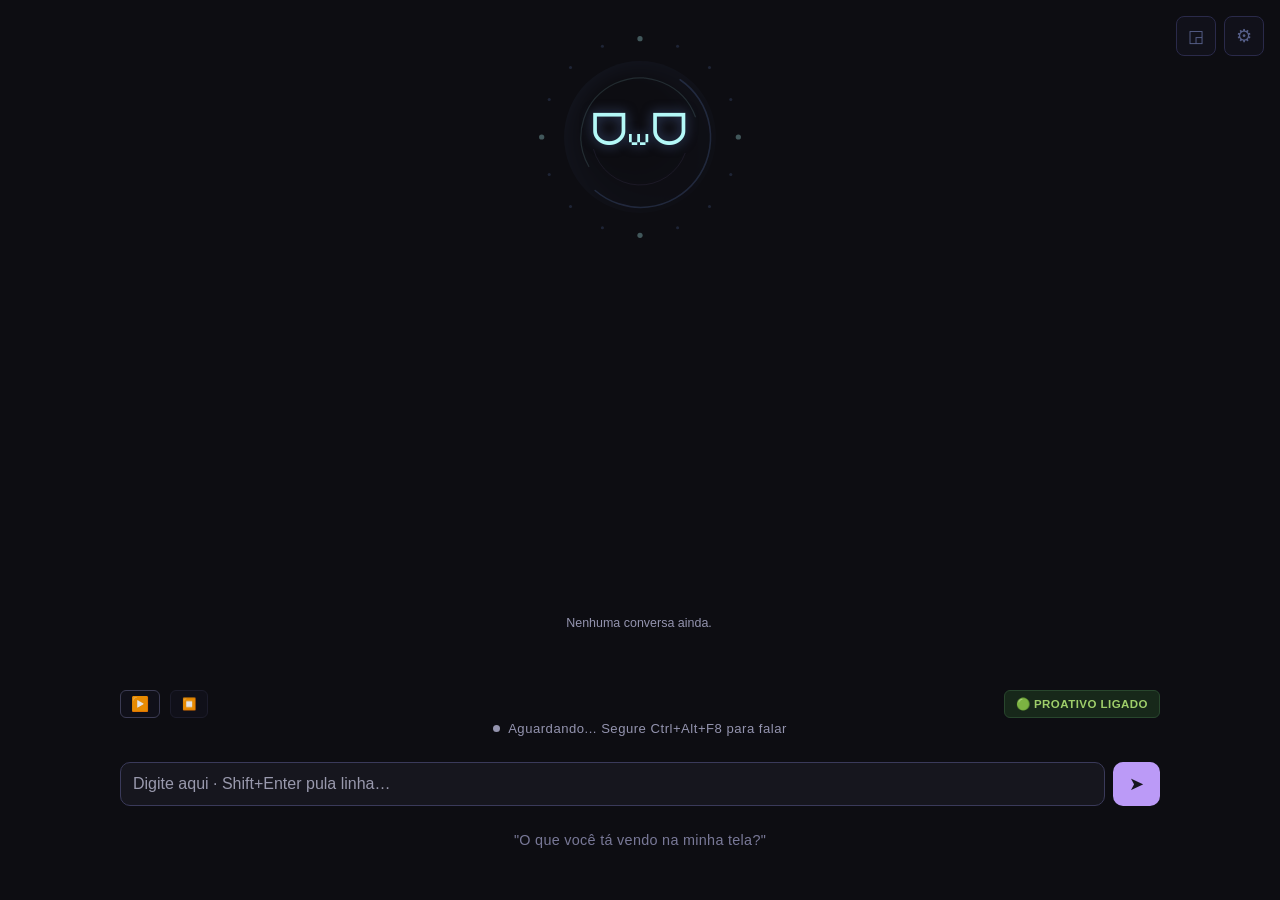
==== commit 68538458: "feat: registra avaliacoes V2 com motivos por voto Vincula votos ao turno, preserva comentarios, cons" ====
--- a/templates/Index.html
+++ b/templates/Index.html
@@ -960,13 +960,22 @@
         .btn-aval.bom    { opacity: 1; border-color: #9ece6a; }
         .btn-aval.ruim   { opacity: 1; border-color: #f7768e; }
 
-        /* Caixa do motivo do 👎 */
+        /* O motivo é opcional tanto para acertos quanto para falhas. */
         #aval-motivo {
             display: none;
             gap: 6px;
             justify-content: center;
             margin-top: 8px;
-        }
+            flex-wrap: wrap;
+        }
+        #aval-alvo, #aval-categorias { flex-basis: 100%; }
+        #aval-alvo { color: #aaaac2; font-size: .78rem; }
+        #aval-categorias { display: flex; flex-wrap: wrap; gap: 6px; justify-content: center; }
+        #aval-categorias button, #aval-motivo-fechar {
+            background: #171722; color: #cfc9c2; border: 1px solid #44445e;
+            border-radius: 6px; padding: 5px 8px; cursor: pointer; font: inherit; font-size: .78rem;
+        }
+        #aval-categorias button[aria-pressed="true"] { border-color: #bb9af7; color: #d9c5ff; }
         #aval-motivo.ativo { display: flex; }
         #aval-motivo-input {
             flex: 1;
@@ -2176,8 +2185,24 @@
             <button id="btn-toggle-proativo" title="Ativar/pausar modo proativo">🟢 Proativo ligado</button>
         </div>
         <div id="aval-motivo">
-            <input type="text" id="aval-motivo-input" placeholder="O que não funcionou? (opcional, Enter envia)" maxlength="200">
+            <span id="aval-alvo"></span>
+            <div id="aval-categorias" role="group" aria-label="Motivos da avaliação">
+                <button type="button" data-categoria="humor_bom" data-voto="bom" aria-pressed="false" hidden>Humor bom</button>
+                <button type="button" data-categoria="resposta_util" data-voto="bom" aria-pressed="false" hidden>Resposta útil</button>
+                <button type="button" data-categoria="tom_bom" data-voto="bom" aria-pressed="false" hidden>Gostei do jeito</button>
+                <button type="button" data-categoria="entendeu_contexto" data-voto="bom" aria-pressed="false" hidden>Entendeu o contexto</button>
+                <button type="button" data-categoria="boa_iniciativa" data-voto="bom" aria-pressed="false" hidden>Boa iniciativa</button>
+                <button type="button" data-categoria="humor_ruim" data-voto="ruim" aria-pressed="false" hidden>Humor não funcionou</button>
+                <button type="button" data-categoria="nao_ajudou" data-voto="ruim" aria-pressed="false" hidden>Não ajudou</button>
+                <button type="button" data-categoria="tom_inadequado" data-voto="ruim" aria-pressed="false" hidden>Tom inadequado</button>
+                <button type="button" data-categoria="perdeu_assunto" data-voto="ruim" aria-pressed="false" hidden>Perdeu o assunto</button>
+                <button type="button" data-categoria="hora_ruim" data-voto="ruim" aria-pressed="false" hidden>Hora ruim</button>
+                <button type="button" data-categoria="inventou_informacao" data-voto="ruim" aria-pressed="false" hidden>Inventou informação</button>
+                <button type="button" data-categoria="repetitiva" data-voto="ruim" aria-pressed="false" hidden>Repetitiva</button>
+            </div>
+            <input type="text" id="aval-motivo-input" placeholder="Quer acrescentar algo? (opcional, Enter envia)" maxlength="1000">
             <button id="aval-motivo-enviar">Enviar</button>
+            <button id="aval-motivo-fechar" type="button">Fechar</button>
         </div>
 
         <div id="acompanhamento-card">
@@ -4754,6 +4779,7 @@
         }
 
         function adicionarTurno(turno) {
+            definirAlvoAvaliacao(turno);
             const vazio = document.getElementById('historico-vazio');
             if (vazio) vazio.remove();
             const pendente = document.getElementById('turno-pendente');
@@ -5014,29 +5040,73 @@
         const botoesAval = document.querySelectorAll('.btn-aval[data-rating]');
         const avalMotivo = document.getElementById('aval-motivo');
         const avalMotivoInput = document.getElementById('aval-motivo-input');
+        let ultimoAlvoAval = null;
+        let avaliacaoPendente = null;
+        let ultimoEnvioAval = null;
+        function definirAlvoAvaliacao(turno) {
+            ultimoAlvoAval = turno && turno.id ? {id: turno.id, luna: turno.luna} : null;
+            limparAval();
+        }
         function limparAval() {
             botoesAval.forEach(b => b.classList.remove('bom', 'ruim'));
+            // Uma nova resposta não rouba o motivo que ainda está sendo escrito.
+            if (!avaliacaoPendente) {
+                avalMotivo.classList.remove('ativo');
+                avalMotivoInput.value = '';
+            }
+        }
+        function salvarAvaliacaoPendente() {
+            if (!avaliacaoPendente) return;
+            ultimoEnvioAval = avaliacaoPendente.id;
+            socket.send(JSON.stringify({ comando: 'avaliar',
+                turno_id: avaliacaoPendente.id, rating: avaliacaoPendente.rating,
+                categorias: [...avaliacaoPendente.categorias], motivo: avalMotivoInput.value }));
+        }
+        function enviarMotivo() {
+            salvarAvaliacaoPendente();
+            fecharMotivo();
+        }
+        function fecharMotivo() {
+            avaliacaoPendente = null;
             avalMotivo.classList.remove('ativo');
             avalMotivoInput.value = '';
         }
-        function enviarMotivo() {
-            socket.send(JSON.stringify({ comando: 'avaliar', rating: 'ruim', motivo: avalMotivoInput.value }));
-            avalMotivo.classList.remove('ativo');
-            avalMotivoInput.value = '';
-        }
         botoesAval.forEach(btn => {
             btn.addEventListener('click', function() {
+                if (!ultimoAlvoAval) return;
+                const comentario = avaliacaoPendente && avaliacaoPendente.id === ultimoAlvoAval.id
+                    ? avalMotivoInput.value : '';
+                // Guarda o rascunho anterior antes de trocar o alvo por outro voto.
+                if (avaliacaoPendente) salvarAvaliacaoPendente();
+                fecharMotivo();
                 const r = this.dataset.rating;
                 limparAval();
                 this.classList.add(r);
-                if (r === 'bom') {
-                    socket.send(JSON.stringify({ comando: 'avaliar', rating: 'bom' }));
-                } else {
-                    avalMotivo.classList.add('ativo');   // 👎 abre a caixa do motivo
-                    avalMotivoInput.focus();
-                }
+                avaliacaoPendente = {...ultimoAlvoAval, rating: r, categorias: new Set()};
+                document.querySelectorAll('[data-categoria]').forEach(b => {
+                    b.hidden = b.dataset.voto !== r;
+                    b.setAttribute('aria-pressed', 'false');
+                });
+                document.getElementById('aval-categorias').setAttribute('aria-label',
+                    r === 'bom' ? 'O que funcionou?' : 'O que não funcionou?');
+                avalMotivoInput.value = comentario;
+                document.getElementById('aval-alvo').textContent = 'Sobre: ' + ultimoAlvoAval.luna.slice(0, 110);
+                salvarAvaliacaoPendente(); // O voto já vale; explicar é opcional nos dois casos.
+                avalMotivo.classList.add('ativo');
             });
         });
+        document.querySelectorAll('[data-categoria]').forEach(btn => {
+            btn.addEventListener('click', function() {
+                if (!avaliacaoPendente || this.dataset.voto !== avaliacaoPendente.rating) return;
+                const categoria = this.dataset.categoria;
+                const selecionadas = avaliacaoPendente.categorias;
+                if (selecionadas.has(categoria)) selecionadas.delete(categoria);
+                else selecionadas.add(categoria);
+                this.setAttribute('aria-pressed', String(selecionadas.has(categoria)));
+                salvarAvaliacaoPendente();
+            });
+        });
+        document.getElementById('aval-motivo-fechar').onclick = enviarMotivo;
         document.getElementById('aval-motivo-enviar').onclick = enviarMotivo;
         avalMotivoInput.addEventListener('keydown', (e) => {
             if (e.key === 'Enter') { e.preventDefault(); enviarMotivo(); }
@@ -5138,6 +5208,7 @@
                 return;
             }
             if (dados.tipo === 'historico_completo') {
+                definirAlvoAvaliacao(dados.turnos[dados.turnos.length - 1]);
                 // O painel de detalhes mora dentro do último balão, então precisa ser
                 // destacado antes de reconstruir a lista para não ser destruído pelo innerHTML.
                 if (detailsEl.parentNode && detailsEl.remove) detailsEl.remove();
@@ -5165,6 +5236,13 @@
                     dados.turno.clima = _climaTurnoPendente;
                 _climaTurnoPendente = '';
                 adicionarTurno(dados.turno);
+                return;
+            }
+            if (dados.tipo === 'avaliacao_salva') {
+                if (!dados.ok && dados.turno_id === ultimoEnvioAval) {
+                    document.getElementById('aval-alvo').textContent = 'Não foi possível salvar: a resposta pode ter expirado. Recarregue a página.';
+                    avalMotivo.classList.add('ativo');
+                }
                 return;
             }
             if (dados.tipo === 'resposta_stream') {
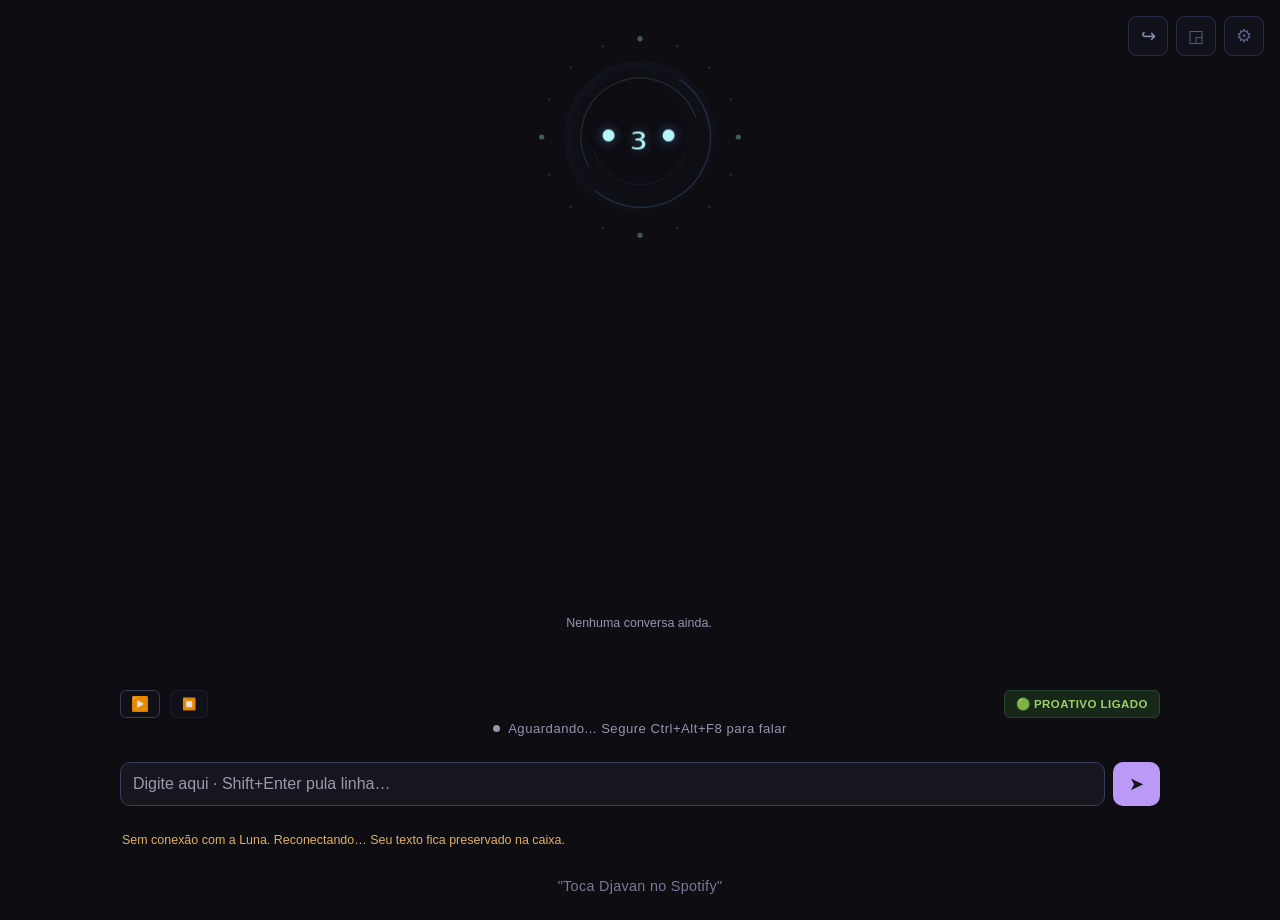
==== commit 13f11062: "feat(web): integra acompanhamento, Markdown e reconexão do chat Integra os pilotos à conversa e aos " ====
--- a/templates/Index.html
+++ b/templates/Index.html
@@ -693,6 +693,8 @@
         #texto-enviar { padding: 0 16px; border-radius: 10px; border: none; background: #bb9af7;
                         color: #16161e; font-size: 1.1rem; cursor: pointer; }
         #texto-enviar:hover { background: #c8abf9; }
+        #texto-enviar:disabled { opacity: .55; cursor: wait; }
+        #texto-envio-aviso { margin: 6px 2px; color: #e0af68; font-size: .78rem; line-height: 1.4; }
 
         /* Linha de status — o que a Luna está fazendo agora */
         /* Cabeçalho da caixa da Luna: rótulo à esquerda, status dela à direita */
@@ -1145,6 +1147,30 @@
         #historico-lista::-webkit-scrollbar { width: 4px; }
         #historico-lista::-webkit-scrollbar-thumb { background: #1e1e2e; border-radius: 2px; }
 
+
+        #sopro-painel { border: 1px solid #29283d; border-radius: 9px; padding: 8px 12px; color: #a6a8bf; font-size: .8rem; }
+        #sopro-painel summary { cursor: pointer; color: #b5c3cc; }
+        #sopro-conteudo { max-height: 290px; overflow-y: auto; padding-top: 10px; }
+        #sopro-conteudo p { margin: 5px 0 9px; line-height: 1.5; }
+        #sopro-situacao { width: 100%; box-sizing: border-box; padding: 8px; background: #14141e; border: 1px solid #34334c; color: #c1ccd5; border-radius: 6px; font: inherit; resize: vertical; }
+        #sopro-acoes { display: flex; flex-wrap: wrap; gap: 6px; margin: 8px 0; }
+        #sopro-novidades > div { border-top: 1px solid #29283d; padding-top: 8px; margin-top: 8px; }
+        #sopro-fontes a { margin-right: 12px; font-size: .75rem; }
+        #sopro-resultado { white-space: pre-line; }
+        body.widget #sopro-painel { display: none !important; }
+
+        .fonte-card { border: 1px solid #29283d; border-radius: 9px; padding: 10px 12px; margin-bottom: 9px; background: #11111a; font-size: .8rem; overflow-wrap: anywhere; }
+        .fonte-card summary { cursor: pointer; color: #b5c3cc; }
+        .fonte-card summary small { display: block; color: #8e87a3; margin-top: 4px; }
+        .fonte-card p { line-height: 1.5; margin: 10px 0; white-space: pre-line; }
+        #fontes-form label { display: block; margin: 12px 0 5px; color: #b5c3cc; }
+        #fontes-form input[type="text"], #fontes-form textarea { width: 100%; box-sizing: border-box; padding: 8px; background: #14141e; border: 1px solid #34334c; color: #d0d4df; border-radius: 6px; font: inherit; resize: vertical; }
+        .fonte-acoes { display: flex; flex-wrap: wrap; gap: 6px; margin: 10px 0; }
+        .fonte-novidade { border-top: 1px solid #29283d; margin-top: 12px; padding-top: 4px; }
+        .fonte-novidade button, .fonte-links a { margin: 6px 8px 0 0; }
+        #fontes-feedback, #fontes-erro { font-size: .8rem; color: #b6a5d9; line-height: 1.5; }
+
+
         .turno {
             padding: 10px 16px;
             border-bottom: 1px solid #0f0f18;
@@ -1247,6 +1273,39 @@
             color: #a6c7ff; font-size: .85rem; text-decoration: underline; text-underline-offset: 3px; }
         .link-novidade:hover { color: #d5e5ff; }
         .link-novidade:focus-visible { outline: 2px solid #bb9af7; outline-offset: 3px; }
+        .cartao-web {
+            min-width: 0; margin: 12px 0; padding: 13px 14px;
+            border: 1px solid #34304a; border-radius: 10px;
+            background: linear-gradient(125deg, #1b1829, #12121c);
+            overflow-wrap: anywhere; font-size: .9em; line-height: 1.5;
+        }
+        .cartao-web-cabecalho { display: flex; align-items: center; gap: 8px; flex-wrap: wrap; }
+        .cartao-web-imagem {
+            display: block; width: 100%; max-width: 320px; height: auto; max-height: 180px;
+            margin: 10px 0; border-radius: 7px; object-fit: contain; background: #0d0d13;
+        }
+        .cartao-web-rotulo { color: #b5a4dd; font-size: .67rem; font-weight: 650; letter-spacing: .8px; text-transform: uppercase; }
+        .cartao-web-status { color: #b8c9be; font-size: .7rem; padding: 2px 7px; border-radius: 20px; background: #213128; }
+        .cartao-web-status[data-status="pausado"], .cartao-web-status[data-status="desconhecido"] { color: #b7b4c4; background: #2a2835; }
+        .cartao-web-status[data-status="encerrado"] { color: #9794a8; background: #22212c; }
+        .cartao-web-titulo { margin: 7px 0 5px; color: #e0dcea; font-size: 1em; line-height: 1.4; font-weight: 650; }
+        .cartao-web-fonte { color: #a6a9bc; font-size: .76rem; margin: 0; }
+        .cartao-web-campo { margin: 9px 0 0; color: #bec3cf; }
+        .cartao-web-campo span { display: block; margin-bottom: 2px; color: #9e93bd; font-size: .72rem; }
+        .cartao-web-trecho { margin-top: 10px; color: #a6a9bc; font-size: .78rem; }
+        .cartao-web-trecho summary { cursor: pointer; }
+        .cartao-web-trecho p { margin: 7px 0 0; border-left: 2px solid #655781; padding-left: 9px; white-space: pre-line; }
+        .cartao-web-acoes { display: flex; flex-wrap: wrap; align-items: center; gap: 7px; margin-top: 12px; }
+        .cartao-web-acoes button, .cartao-web-acoes .link-novidade {
+            display: inline-flex; align-items: center; justify-content: center; margin: 0;
+            padding: 6px 9px; border: 1px solid #49405f; border-radius: 6px;
+            color: #d3c5ef; background: #292238; font: inherit; font-size: .76rem;
+            cursor: pointer; text-decoration: none; line-height: 1.4;
+        }
+        .cartao-web-acoes button:hover, .cartao-web-acoes .link-novidade:hover { background: #362b4b; border-color: #8067a6; }
+        .cartao-web-acoes button:focus-visible { outline: 2px solid #bb9af7; outline-offset: 3px; }
+        .cartao-web-acoes button:disabled { opacity: .45; cursor: default; }
+        .cartao-web-mais { margin-left: auto; color: #9d96ad; font-size: .73rem; }
         .turno-luna {
             position: relative; align-self: flex-start; max-width: 92%;
             padding: 11px 38px 11px 13px; border-radius: 13px 13px 13px 3px;
@@ -1286,28 +1345,105 @@
         }
         .turno-luna:hover .mensagem-copiar, .mensagem-copiar:focus { opacity: 1; }
         .mensagem-copiar:hover { color: #b4f9f8; background: #1b2135; }
-        .mensagem-conteudo p + p { margin-top: .75em; }
+        .mensagem-conteudo { min-width: 0; overflow-wrap: anywhere; }
+        .mensagem-conteudo p { margin: .7em 0; }
+        .mensagem-conteudo > :first-child { margin-top: 0; }
+        .mensagem-conteudo > :last-child { margin-bottom: 0; }
         .mensagem-conteudo h1, .mensagem-conteudo h2, .mensagem-conteudo h3 {
-            color: #d5dbe1; line-height: 1.25; margin: .8em 0 .35em; font-size: 1.04em;
-        }
+            color: #d5dbe1; line-height: 1.3; margin: 1.15em 0 .45em; font-weight: 650;
+        }
+        .mensagem-conteudo h1 { font-size: 1.3em; }
+        .mensagem-conteudo h2 { font-size: 1.15em; }
+        .mensagem-conteudo h3 { font-size: 1.04em; }
         .mensagem-conteudo h1:first-child, .mensagem-conteudo h2:first-child,
         .mensagem-conteudo h3:first-child { margin-top: 0; }
-        .mensagem-conteudo ul, .mensagem-conteudo ol { padding-left: 1.35em; margin: .45em 0; }
-        .mensagem-conteudo li + li { margin-top: .2em; }
+        .mensagem-conteudo strong { color: #dce3eb; font-weight: 650; }
+        .mensagem-conteudo ul, .mensagem-conteudo ol { padding-left: 1.5em; margin: .65em 0; }
+        .mensagem-conteudo li { padding-left: .15em; }
+        .mensagem-conteudo li + li { margin-top: .4em; }
+        .mensagem-conteudo li::marker { color: #b1a2d8; }
+        .mensagem-conteudo li > ul, .mensagem-conteudo li > ol { margin: .35em 0; }
         .mensagem-conteudo a { color: #7aa2f7; text-decoration: underline; overflow-wrap: anywhere; }
-        .mensagem-conteudo code { font-family: Consolas, 'Courier New', monospace; color: #e0af68; background: #09090e; padding: .08em .3em; border-radius: 4px; }
-        .mensagem-conteudo pre { overflow-x: auto; margin: .6em 0; padding: 10px 12px; border-radius: 8px; background: #09090e; border: 1px solid #24243a; color: #c7d0e0; }
-        .mensagem-conteudo pre code { padding: 0; background: transparent; color: inherit; white-space: pre; }
-        .mensagem-conteudo blockquote { margin: .55em 0; padding-left: .75em; border-left: 3px solid #565f89; color: #9aa5ce; }
-        .md-tabela-wrap { overflow-x: auto; margin: .65em 0; border: 1px solid #292942; border-radius: 8px; }
-        .mensagem-conteudo table { width: max-content; min-width: 100%; border-collapse: collapse; color: #c1ccd5; font-size: .9em; }
-        .mensagem-conteudo th, .mensagem-conteudo td { padding: 7px 9px; border-right: 1px solid #292942; border-bottom: 1px solid #292942; text-align: left; vertical-align: top; }
-        .mensagem-conteudo th { color: #d5dbe1; background: #171724; white-space: nowrap; }
+        .mensagem-conteudo code { font-family: Consolas, 'Courier New', monospace; font-size: .9em; color: #e0af68; background: #09090e; padding: .12em .35em; border: 1px solid #24243a; border-radius: 4px; }
+        .md-codigo { min-width: 0; margin: .8em 0; border: 1px solid #292942; border-radius: 9px; overflow: hidden; background: #09090e; }
+        .md-codigo-titulo { padding: 6px 13px; background: #171724; border-bottom: 1px solid #292942; color: #a8afc7; font: .75em Consolas, 'Courier New', monospace; }
+        .mensagem-conteudo pre { overflow-x: auto; margin: 0; padding: 13px; color: #c7d0e0; line-height: 1.55; tab-size: 4; }
+        .mensagem-conteudo pre code { padding: 0; border: 0; background: transparent; color: inherit; white-space: pre; overflow-wrap: normal; }
+        .mensagem-conteudo blockquote { margin: .8em 0; padding: .45em .85em; border-left: 3px solid #8d7eb7; border-radius: 0 6px 6px 0; background: #171724; color: #acb5ce; }
+        .mensagem-conteudo hr { border: 0; border-top: 1px solid #303047; margin: 1em 0; }
+        .md-tabela-wrap { max-width: 100%; overflow-x: auto; margin: .8em 0; border: 1px solid #292942; border-radius: 9px; }
+        .mensagem-conteudo table { width: 100%; border-collapse: collapse; color: #c1ccd5; font-size: .9em; line-height: 1.5; }
+        .mensagem-conteudo th, .mensagem-conteudo td { min-width: 100px; padding: 10px 12px; border-right: 1px solid #292942; border-bottom: 1px solid #292942; text-align: left; vertical-align: top; }
+        .mensagem-conteudo th { color: #d5dbe1; background: #171724; font-weight: 650; }
+        .mensagem-conteudo tbody tr:nth-child(even) { background: #ffffff03; }
+        .mensagem-conteudo .md-alinhar-direita { text-align: right; }
+        .mensagem-conteudo .md-alinhar-centro { text-align: center; }
         .mensagem-conteudo tr:last-child td { border-bottom: 0; }
         .mensagem-conteudo th:last-child, .mensagem-conteudo td:last-child { border-right: 0; }
         /* Quando não existe feedback de acompanhamento, cancela o gap estrutural entre os
            botões de avaliação e o status do microfone. */
         #acompanhamento-feedback:not(.ativo) + .zona-divisor + #status-mic { margin-top: -16px; }
+
+
+        /* Os painéis ficam fora do fluxo da conversa: consultar um assunto não desloca a entrada. */
+        #btn-acompanhamentos {
+            position: fixed; top: 16px; right: 112px; z-index: 100;
+            width: 40px; height: 40px; border-radius: 8px; cursor: pointer;
+            display: flex; align-items: center; justify-content: center;
+            color: #8c92af; background: #11111a; border: 1px solid #2a2a4a; font-family: inherit; font-size: 1.1rem;
+        }
+        #btn-acompanhamentos:hover { color: #b4f9f8; border-color: #7aa2f7; }
+        #acompanhamentos-badge {
+            position: absolute; top: -5px; right: -5px; min-width: 17px; height: 17px;
+            padding: 0 4px; border-radius: 9px; background: #b4f9f8; color: #0d0d12;
+            font: bold .6rem 'Segoe UI', sans-serif; line-height: 17px;
+        }
+        #acompanhamentos-badge[hidden], .config-grupo[hidden] { display: none; }
+        .painel-lateral:not(.aberto) { visibility: hidden; }
+        .painel-lateral { display: flex; flex-direction: column; }
+        .painel-corpo { flex: 1; min-height: 0; overflow-y: auto; overscroll-behavior: contain; }
+        .painel-lateral .config-header { flex: none; position: static; }
+        .painel-lateral .config-header > span { color: #b2b8cd; }
+        .painel-lateral .config-secao-titulo { color: #929bbd; }
+        .painel-lateral .oficina-dica { color: #888ba5; }
+        .painel-fechar {
+            padding: 5px 8px; border: 0; border-radius: 5px; background: transparent;
+            color: #9aa5ce; cursor: pointer; font: inherit;
+        }
+        .painel-fechar:hover { color: #f7768e; }
+        .config-nav {
+            display: grid; grid-template-columns: repeat(4, minmax(0, 1fr));
+            gap: 4px; padding: 12px 12px 0; flex: none;
+        }
+        .config-nav button {
+            border: 1px solid transparent; border-radius: 7px; padding: 9px 3px;
+            background: transparent; color: #949bb4; font: .78rem 'Segoe UI', sans-serif; cursor: pointer;
+        }
+        #config-memoria-badge { margin-left: 4px; color: #d2bafa; font-size: .72rem; }
+        #config-memoria-badge[hidden] { display: none; }
+        .config-nav button[aria-pressed="true"] {
+            background: #211d31; border-color: #3a3155; color: #d2bafa;
+        }
+        .painel-lateral button:focus-visible, .painel-lateral summary:focus-visible,
+        #btn-acompanhamentos:focus-visible { outline: 2px solid #bb9af7; outline-offset: 2px; }
+        .config-subgrupo { border-top: 1px solid #252536; margin-top: 12px; }
+        .config-subgrupo > summary {
+            padding: 12px 0; color: #b2b8cd; cursor: pointer; font-size: .84rem;
+        }
+        .acompanhamentos-intro { padding: 16px 16px 0; color: #999fb7; font-size: .82rem; line-height: 1.5; }
+        #acompanhamentos-decisao { margin: 14px 16px 0; padding: 12px; border: 1px solid #3d5875; border-radius: 9px; }
+        #acompanhamentos-decisao p { font-size: .82rem; color: #c1ccd5; line-height: 1.4; margin-bottom: 9px; }
+        #acompanhamentos-panel .acomp-lista-item {
+            display: block; padding: 10px 12px; margin-top: 8px;
+            border: 1px solid #29283d; border-radius: 9px; background: #11111a;
+        }
+        .acomp-lista-item summary { cursor: pointer; color: #c1ccd5; overflow-wrap: anywhere; }
+        .acomp-lista-item summary span { display: inline; }
+        .acomp-lista-item small { display: block; margin-top: 5px; color: #8e95ae; font-size: .74rem; }
+        .acomp-lista-item p { margin: 10px 0; color: #999fb7; font-size: .78rem; line-height: 1.4; }
+        #sopro-painel { background: #11111a; }
+        #sopro-conteudo { max-height: none; overflow: visible; }
+        @media (max-width: 380px) { .config-nav button { font-size: .72rem; } }
 
         /* Gear button */
         #btn-config {
@@ -1400,7 +1536,8 @@
         }
         .mem-item textarea {
             width: 100%; background: transparent; border: none; color: #cfc9c2;
-            font-size: 0.86rem; font-family: inherit; resize: vertical; min-height: 2.4em; line-height: 1.4;
+            display: block; box-sizing: border-box; overflow-y: hidden;
+            font-size: 0.86rem; font-family: inherit; resize: none; min-height: 2.4em; line-height: 1.4;
         }
         .mem-item textarea:focus { outline: none; }
         .mem-meta { display: flex; flex-direction: column; gap: 3px; margin-top: 5px; }
@@ -1409,6 +1546,7 @@
             letter-spacing: 0.08em; text-transform: uppercase;
         }
         .mem-evidencia { color: #737aa2; font-size: 0.73rem; line-height: 1.35; }
+        .mem-destino { color: #7aa2f7; font-size: 0.7rem; }
         .mem-acoes { display: flex; gap: 6px; margin-top: 6px; }
         .mem-acoes button {
             flex: 1; border: none; border-radius: 6px; padding: 5px; cursor: pointer;
@@ -1439,20 +1577,20 @@
         #config-overlay.ativo { opacity: 1; pointer-events: all; }
 
         /* Panel */
-        #config-panel {
+        #config-panel, #acompanhamentos-panel {
             position: fixed;
             top: 0;
             right: 0;
-            height: 100vh;
-            width: min(480px, 100vw);
+            height: 100dvh;
+            width: min(480px, 100%);
             background: #0d0d12;
             border-left: 1px solid #1a1a2e;
             z-index: 300;
             transform: translateX(100%);
             transition: transform 0.3s ease;
-            overflow-y: auto;
-        }
-        #config-panel.aberto { transform: translateX(0); }
+            overflow: hidden;
+        }
+        #config-panel.aberto, #acompanhamentos-panel.aberto { transform: translateX(0); }
 
         .config-header {
             display: flex;
@@ -1789,15 +1927,106 @@
     </div>
 
     <button id="btn-soltar-mascote" title="Soltar Luna na área de trabalho">◲</button>
-    <button id="btn-config" title="Configurações">⚙<span id="config-badge"></span></button>
+    <button id="btn-acompanhamentos" type="button" title="Acompanhamentos" aria-label="Acompanhamentos" aria-controls="acompanhamentos-panel" aria-expanded="false">↪<span id="acompanhamentos-badge" hidden></span></button>
+    <div id="acompanhamentos-panel" class="painel-lateral" role="dialog" aria-modal="true" aria-labelledby="acompanhamentos-titulo" aria-hidden="true" inert>
+        <div class="config-header">
+            <span id="acompanhamentos-titulo">Acompanhamentos</span>
+            <button id="btn-acompanhamentos-fechar" class="painel-fechar" aria-label="Fechar acompanhamentos">✕</button>
+        </div>
+        <div class="painel-corpo">
+            <p class="acompanhamentos-intro">O que a Luna está acompanhando e onde cada assunto parou.</p>
+            <div id="acompanhamentos-decisao" hidden>
+                <p id="acompanhamentos-decisao-texto"></p>
+                <button id="btn-acompanhamentos-responder" type="button" class="acomp-btn">Responder na conversa</button>
+            </div>
+            <div class="config-secao">
+                <div class="config-secao-titulo">Novidades nas fontes</div>
+                <details id="fontes-cadastro" class="fonte-card">
+                    <summary id="fonte-form-titulo">Novo acompanhamento</summary>
+                    <form id="fontes-form" onsubmit="salvarFonte(event)">
+                        <input id="fonte-id" type="hidden" value="">
+                        <label for="fonte-assunto">Assunto</label>
+                        <input id="fonte-assunto" type="text" minlength="3" maxlength="120" required placeholder="Ex.: Atualizações de um TTS">
+                        <label for="fonte-interesse">Qual mudança interessa?</label>
+                        <textarea id="fonte-interesse" rows="2" minlength="8" maxlength="400" required placeholder="Ex.: suporte a português brasileiro e melhora do sotaque"></textarea>
+                        <label for="fonte-situacao">Onde o teste ou projeto parou (opcional)</label>
+                        <textarea id="fonte-situacao" rows="2" maxlength="300" placeholder="Ex.: gostei da voz, mas o sotaque ainda incomodou"></textarea>
+                        <label for="fonte-urls">Fontes públicas — até 3 links, um por linha</label>
+                        <textarea id="fonte-urls" rows="3" maxlength="6000" required placeholder="https://.../releases.atom"></textarea>
+                        <p class="oficina-dica">Prefira RSS, releases ou patch notes. A primeira consulta cria uma referência. Depois, a Luna consulta a cada 6 horas enquanto está aberta, com Proativo e Acompanhamentos ligados. Avisos esperam você estar disponível e fora do jogo.</p>
+                        <div class="fonte-acoes">
+                            <button id="fonte-salvar" type="submit" class="acomp-btn">Salvar acompanhamento</button>
+                            <button type="button" class="acomp-btn secundario" onclick="cancelarCadastroFonte()">Cancelar</button>
+                        </div>
+                    </form>
+                </details>
+                <p id="fontes-feedback" role="status" aria-live="polite"></p>
+                <p id="fontes-erro" role="status"></p>
+                <div id="fontes-lista"></div>
+                <details id="sopro-painel" hidden>
+            <summary id="sopro-resumo">Acompanhando: Sopro · PT-BR</summary>
+            <div id="sopro-conteudo">
+                <label for="sopro-situacao">Onde nosso teste parou</label>
+                <textarea id="sopro-situacao" rows="2" maxlength="300"></textarea>
+                <div id="sopro-acoes"></div>
+                <p id="sopro-proximo"></p>
+                <p id="sopro-resultado" role="status"></p>
+                <p id="sopro-verificado"></p>
+                <div id="sopro-novidades"></div>
+                <div id="sopro-fontes"></div>
+                <p class="oficina-dica">Consultas a cada 6 horas enquanto a Luna está aberta, com Proativo e Acompanhamentos ligados. Convites esperam você estar disponível e fora do jogo.</p>
+            </div>
+        </details>
+            </div>
+            <div class="config-secao">
+                <div class="config-secao-titulo">Retornos combinados</div>
+                <div id="acompanhamentos-lista"><div class="oficina-dica">Nenhum retorno combinado.</div></div>
+                <div class="oficina-dica">Aqui a Luna volta a perguntar como ficou um assunto que você confirmou.</div>
+            </div>
+            <div class="config-secao">
+                <div class="config-secao-titulo">🧵 Assuntos em andamento</div>
+                <div id="mem-assuntos"><div class="mem-vazio">Nenhum assunto registrado.</div></div>
+                <div class="oficina-dica">Onde seus projetos e conversas pararam. Guardar um assunto ajuda a Luna a lembrar do contexto; avisos automáticos dependem de um acompanhamento combinado.</div>
+            </div>
+        </div>
+    </div>
+
+    <button id="btn-config" title="Configurações" aria-label="Configurações" aria-controls="config-panel" aria-expanded="false">⚙<span id="config-badge"></span></button>
     <div id="config-overlay"></div>
 
-    <div id="config-panel">
+    <div id="config-panel" class="painel-lateral" role="dialog" aria-modal="true" aria-labelledby="config-titulo" aria-hidden="true" inert>
         <div class="config-header">
-            <span>Configurações</span>
-            <button id="btn-config-fechar">✕</button>
+            <span id="config-titulo">Configurações</span>
+            <button id="btn-config-fechar" class="painel-fechar" aria-label="Fechar configurações">✕</button>
         </div>
-
+        <nav class="config-nav" aria-label="Grupos de configurações">
+            <button type="button" data-config-grupo="uso" aria-pressed="true" aria-controls="config-grupo-uso">Uso</button>
+            <button type="button" data-config-grupo="proatividade" aria-pressed="false" aria-controls="config-grupo-proatividade">Proatividade</button>
+            <button type="button" data-config-grupo="memoria" aria-pressed="false" aria-controls="config-grupo-memoria">Memória<span id="config-memoria-badge" hidden></span></button>
+            <button type="button" data-config-grupo="avancado" aria-pressed="false" aria-controls="config-grupo-avancado">Avançado</button>
+        </nav>
+        <div class="painel-corpo">
+            <div id="config-grupo-uso" class="config-grupo">
+        <div class="config-secao">
+            <div class="config-secao-titulo">🔊 Voz</div>
+            <div class="voz-grid">
+                <button class="btn-voz ativo" data-voz="jf_alpha">Alpha</button>
+                <button class="btn-voz" data-voz="af_bella">Bella</button>
+                <button class="btn-voz" data-voz="af_nicole">Nicole</button>
+            </div>
+            <div class="config-secao-titulo" style="margin-top:14px;">Velocidade</div>
+            <div class="config-slider-linha">
+                <input type="range" id="cfg-velocidade" min="0.7" max="1.5" step="0.1" value="0.9">
+                <span class="config-velocidade-valor" id="cfg-velocidade-valor">0.9×</span>
+            </div>
+            <div class="config-slider-linha">
+                <label for="cfg-volume">Volume da Luna</label>
+                <input type="range" id="cfg-volume" min="0" max="100" step="1" value="100">
+                <span class="config-velocidade-valor" id="cfg-volume-valor">100%</span>
+            </div>
+
+
+        </div>
         <div class="config-secao">
             <div class="config-secao-titulo">💬 Conversa</div>
             <div class="config-linha">Tamanho do texto <span id="cfg-fonte-conversa-valor">100%</span></div>
@@ -1810,16 +2039,41 @@
             <button id="btn-historico-limpar" title="Limpar conversa desta sessão">🗑 Limpar conversa</button>
             <div class="oficina-dica">Remove apenas os turnos exibidos nesta sessão.</div>
         </div>
-
-        <!-- Tarefas proativas -->
+        <div class="config-secao">
+            <div class="config-secao-titulo">⌨ Teclas</div>
+            <div class="config-linha">
+                <span>Falar (PTT)</span>
+                <input class="oficina-input tecla-input" id="tecla-ptt" data-tecla="ptt" readonly placeholder="clique e aperte">
+            </div>
+            <div class="config-linha">
+                <span>Calar a fala</span>
+                <input class="oficina-input tecla-input" id="tecla-interromper" data-tecla="interromper" readonly placeholder="clique e aperte">
+            </div>
+            <div class="config-linha">
+                <span>Modo Suspenso</span>
+                <input class="oficina-input tecla-input" id="tecla-suspenso" data-tecla="suspenso" readonly placeholder="clique e aperte">
+            </div>
+            <div class="oficina-dica">Clique no campo e aperte a combinação nova (Esc cancela).
+                Prefira modificador + F1–F12 (ex: ctrl+f9) ou uma tecla só. Vale na hora.</div>
+        </div>
+            </div>
+            <div id="config-grupo-proatividade" class="config-grupo" hidden>
         <div class="config-secao" id="secao-tarefas">
             <div class="config-secao-titulo">⚡ Tarefas proativas</div>
-
-            <div class="config-subgrupo-titulo" style="opacity:.6;font-size:.8em;text-transform:uppercase;letter-spacing:.04em;margin:8px 0 2px;">🎮 Jogos</div>
+            <div class="oficina-dica" id="cfg-proativo-pausado" hidden>Proativo desligado: as preferências ficam salvas, mas as falas automáticas estão pausadas.</div>
+
+            <details class="config-subgrupo">
+<summary>🎮 Jogos</summary>
             <div class="config-linha config-sublinha">
                 <span>Monitorar jogos</span>
                 <label class="toggle"><input type="checkbox" id="cfg-tarefa-jogos" checked><span class="slider"></span></label>
             </div>
+            <div class="config-linha config-sublinha">
+                <span>Dark Souls Remastered (piloto)</span>
+                <label class="toggle"><input type="checkbox" id="cfg-dark-souls" disabled aria-label="Ativar piloto do Dark Souls Remastered"><span class="slider"></span></label>
+            </div>
+            <div class="oficina-dica">Comentar mortes, chefes derrotados e fogueiras liberadas.</div>
+            <div class="oficina-dica" id="cfg-dark-souls-status" role="status">Aguardando configuração da Luna…</div>
             <div class="config-linha config-sublinha">
                 <span>Comentar jogo Steam aberto</span>
                 <label class="toggle"><input type="checkbox" id="cfg-tarefa-steam_jogo" checked><span class="slider"></span></label>
@@ -1833,7 +2087,9 @@
                 <label class="toggle"><input type="checkbox" id="cfg-tarefa-lol_mortes" checked><span class="slider"></span></label>
             </div>
 
-            <div class="config-subgrupo-titulo" style="opacity:.6;font-size:.8em;text-transform:uppercase;letter-spacing:.04em;margin:12px 0 2px;">⏰ Rotina &amp; avisos</div>
+            </details>
+<details class="config-subgrupo">
+<summary>⏰ Rotina &amp; avisos</summary>
             <div class="config-linha config-sublinha">
                 <span>E-mails</span>
                 <label class="toggle"><input type="checkbox" id="cfg-tarefa-emails" checked><span class="slider"></span></label>
@@ -1859,7 +2115,9 @@
                 <label class="toggle"><input type="checkbox" id="cfg-tarefa-steam" checked><span class="slider"></span></label>
             </div>
 
-            <div class="config-subgrupo-titulo" style="opacity:.6;font-size:.8em;text-transform:uppercase;letter-spacing:.04em;margin:12px 0 2px;">💬 Conversa &amp; interesses</div>
+            </details>
+<details class="config-subgrupo">
+<summary>💬 Conversa &amp; interesses</summary>
             <div class="config-linha config-sublinha">
                 <span>Retomar assuntos</span>
                 <label class="toggle"><input type="checkbox" id="cfg-tarefa-retomar" checked><span class="slider"></span></label>
@@ -1888,19 +2146,30 @@
                 <span>Autoconhecimento</span>
                 <label class="toggle"><input type="checkbox" id="cfg-tarefa-autoconhecimento" checked><span class="slider"></span></label>
             </div>
+        </details>
+</div>
+            </div>
+            <div id="config-grupo-memoria" class="config-grupo" hidden>
+        <div class="config-secao">
+            <div class="config-secao-titulo">🧠 Memória <span class="mem-count" id="mem-count"></span></div>
+            <div class="config-linha config-sublinha" style="padding-top:0;">
+                <span>Extração automática (ocioso)</span>
+                <label class="toggle"><input type="checkbox" id="cfg-tarefa-memoria" checked><span class="slider"></span></label>
+            </div>
+            <button class="btn-oficina" id="mem-processar">⟳ Processar agora</button>
+            <div id="mem-pendentes"></div>
+
+            <div class="config-secao-titulo sub-acc" id="mem-lixo-toggle" style="margin-top:12px;">🗑️ Lixo (7 dias)</div>
+            <div id="mem-lixo-wrap">
+                <div id="mem-lixo"></div>
+            </div>
+            <div class="oficina-dica">A Luna propõe lembranças quando você está fora. Fatos vão
+                para o Obsidian; projetos aparecem em “Assuntos em andamento”, na gaveta de
+                acompanhamentos. Clique no texto pra editar antes de guardar.</div>
         </div>
-
-        <div class="config-secao">
-            <div class="config-secao-titulo">↪ Acompanhamentos</div>
-            <div id="acompanhamentos-lista">
-                <div class="oficina-dica">nenhum acompanhamento pendente</div>
             </div>
-            <div class="oficina-dica">Aqui só entram assuntos que você confirmou. Cancelar não
-                apaga memória nem evento da agenda porque este estado é separado dos dois.</div>
-        </div>
-
-        <!-- Modelo local — a preferência fica no config_luna.json, nunca grava no .env -->
-        <div class="config-secao" id="secao-modelo">
+            <div id="config-grupo-avancado" class="config-grupo" hidden>
+        <div class="config-secao config-recolhivel" id="secao-modelo">
             <div class="config-secao-titulo">🧠 Cérebro local</div>
             <select class="modelo-campo" id="cfg-modelo">
                 <option value="">Padrão — Gemma-4-12B</option>
@@ -1915,28 +2184,9 @@
             <div class="oficina-dica">A troca vale na hora e fica salva só neste PC. Se
                 <code>MODELO_LLM</code> estiver preenchido, o .env tem prioridade.</div>
         </div>
-
-        <!-- Voz + Velocidade -->
-        <div class="config-secao">
-            <div class="config-secao-titulo">🔊 Voz</div>
-            <div class="voz-grid">
-                <button class="btn-voz ativo" data-voz="jf_alpha">Alpha</button>
-                <button class="btn-voz" data-voz="af_bella">Bella</button>
-                <button class="btn-voz" data-voz="af_nicole">Nicole</button>
-            </div>
-            <div class="config-secao-titulo" style="margin-top:14px;">Velocidade</div>
-            <div class="config-slider-linha">
-                <input type="range" id="cfg-velocidade" min="0.7" max="1.5" step="0.1" value="0.9">
-                <span class="config-velocidade-valor" id="cfg-velocidade-valor">0.9×</span>
-            </div>
-            <div class="config-slider-linha">
-                <label for="cfg-volume">Volume da Luna</label>
-                <input type="range" id="cfg-volume" min="0" max="100" step="1" value="100">
-                <span class="config-velocidade-valor" id="cfg-volume-valor">100%</span>
-            </div>
-
-            <!-- Dicionário de pronúncia (sanfona interna da Voz) -->
-            <div class="config-secao-titulo sub-acc" id="dic-toggle" style="margin-top:14px;">Dicionário de pronúncia</div>
+        <div class="config-secao config-recolhivel">
+            <!-- Pronúncia fica em avançado para manter os controles cotidianos de voz simples. -->
+            <div class="config-secao-titulo" id="dic-toggle">Dicionário de pronúncia</div>
             <div id="dic-wrap">
                 <div class="oficina-linha">
                     <input class="oficina-input" id="oficina-texto" placeholder="digite e ouça...">
@@ -1954,46 +2204,7 @@
                     escrito continua certo.</div>
             </div>
         </div>
-
-        <!-- Teclas de atalho (clica no campo e aperta a combinação) -->
-        <div class="config-secao">
-            <div class="config-secao-titulo">⌨ Teclas</div>
-            <div class="config-linha">
-                <span>Falar (PTT)</span>
-                <input class="oficina-input tecla-input" id="tecla-ptt" data-tecla="ptt" readonly placeholder="clique e aperte">
-            </div>
-            <div class="config-linha">
-                <span>Calar a fala</span>
-                <input class="oficina-input tecla-input" id="tecla-interromper" data-tecla="interromper" readonly placeholder="clique e aperte">
-            </div>
-            <div class="config-linha">
-                <span>Modo Suspenso</span>
-                <input class="oficina-input tecla-input" id="tecla-suspenso" data-tecla="suspenso" readonly placeholder="clique e aperte">
-            </div>
-            <div class="oficina-dica">Clique no campo e aperte a combinação nova (Esc cancela).
-                Prefira modificador + F1–F12 (ex: ctrl+f9) ou uma tecla só. Vale na hora.</div>
-        </div>
-
-        <!-- 🧠 Memória episódica — revisar lembranças propostas -->
-        <div class="config-secao">
-            <div class="config-secao-titulo">🧠 Memória <span class="mem-count" id="mem-count"></span></div>
-            <div class="config-linha config-sublinha" style="padding-top:0;">
-                <span>Extração automática (ocioso)</span>
-                <label class="toggle"><input type="checkbox" id="cfg-tarefa-memoria" checked><span class="slider"></span></label>
-            </div>
-            <button class="btn-oficina" id="mem-processar">⟳ Processar agora</button>
-            <div id="mem-pendentes"></div>
-            <div class="config-secao-titulo sub-acc" id="mem-lixo-toggle" style="margin-top:12px;">🗑️ Lixo (7 dias)</div>
-            <div id="mem-lixo-wrap">
-                <div id="mem-lixo"></div>
-            </div>
-            <div class="oficina-dica">A Luna propõe lembranças quando você está fora. Aqui você
-                <b>guarda</b> (vai pro Obsidian) ou <b>descarta</b> (fica no lixo por 7 dias). Clique no
-                texto pra editar antes de guardar.</div>
-        </div>
-
-        <!-- Atalhos de arquivos (só funciona no próprio PC) -->
-        <div class="config-secao">
+        <div class="config-secao config-recolhivel">
             <div class="config-secao-titulo">📂 Abrir no PC</div>
             <div class="atalhos-grid">
                 <button class="btn-oficina btn-abrir" data-alvo="avaliacoes">Avaliações</button>
@@ -2004,21 +2215,20 @@
             </div>
             <div class="oficina-dica" id="oficina-erro"></div>
         </div>
-
-        <!-- Chaves configuradas (.env) — só mostra SE está preenchida, nunca o valor -->
-        <div class="config-secao">
+        <div class="config-secao config-recolhivel">
             <div class="config-secao-titulo">🔑 Chaves (.env)</div>
             <div id="chaves-lista" class="oficina-dica">carregando...</div>
             <div class="atalhos-grid">
                 <button class="btn-oficina btn-abrir" data-alvo="env">Abrir .env</button>
             </div>
         </div>
-
-        <!-- Reload / Fechar -->
-        <div class="config-secao" style="border-bottom:none;">
+        <div class="config-secao">
+<div class="config-secao-titulo">Interface</div>
             <a id="btn-patchnotes-config" href="/patchnotes" target="_blank">📜 Novidades (patch notes)</a>
             <button id="btn-reload" onclick="window.location.reload()">↺ Recarregar interface</button>
             <button id="btn-fechar-luna">⏻ Fechar Luna</button>
+        </div>
+            </div>
         </div>
     </div>
 
@@ -2202,7 +2412,7 @@
             </div>
             <input type="text" id="aval-motivo-input" placeholder="Quer acrescentar algo? (opcional, Enter envia)" maxlength="1000">
             <button id="aval-motivo-enviar">Enviar</button>
-            <button id="aval-motivo-fechar" type="button">Fechar</button>
+            <button id="aval-motivo-fechar" type="button">Cancelar</button>
         </div>
 
         <div id="acompanhamento-card">
@@ -2213,6 +2423,9 @@
         </div>
         <div id="acompanhamento-feedback"></div>
 
+
+
+
         <!-- ══════════ ZONA DE ENTRADA (o que você manda) ══════════ -->
         <div class="zona-divisor"></div>
 
@@ -2240,6 +2453,7 @@
             <textarea id="texto-input" rows="1" placeholder="Digite aqui · Shift+Enter pula linha…" maxlength="2000" autocomplete="off"></textarea>
             <button id="texto-enviar" title="Enviar">➤</button>
         </div>
+        <div id="texto-envio-aviso" role="status" aria-live="polite" hidden></div>
 
         <!-- Letreiro de dicas — rotativo, só no ocioso -->
         <div id="dica-ticker"></div>
@@ -2251,7 +2465,60 @@
          animação a partir de valor calculado. O que é loop/rotação/opacidade fica em CSS. -->
     <script src="/static/anime.min.js"></script>
     <script>
-        const socket = new WebSocket('ws://' + window.location.host + '/ws');
+        function criarConexaoWeb(url) {
+            let atual = null, reconexao = null, tentativas = 0;
+            const ouvintes = {};
+            // Os mesmos controles e callbacks precisam sobreviver à troca da conexão.
+            const canal = {
+                onmessage: null,
+                get readyState() { return atual ? atual.readyState : 3; },
+                send(dados) {
+                    if (this.readyState !== 1) throw new Error('Sem conexão com a Luna');
+                    atual.send(dados);
+                },
+                addEventListener(tipo, fn) {
+                    const lista = ouvintes[tipo] || (ouvintes[tipo] = []);
+                    if (!lista.includes(fn)) lista.push(fn);
+                },
+                reconectar() {
+                    const antiga = atual;
+                    atual = null;
+                    if (antiga) antiga.close();
+                    emitir('close', {});
+                    agendarReconexao();
+                },
+            };
+            function emitir(tipo, evento) {
+                const lista = [...(ouvintes[tipo] || [])];
+                if (tipo === 'message' && canal.onmessage) lista.push(canal.onmessage);
+                for (const fn of lista) {
+                    // Como no WebSocket nativo, um callback com erro não impede os demais.
+                    try { fn.call(canal, evento); }
+                    catch (erro) { console.error('Erro ao atualizar a interface da Luna:', erro); }
+                }
+            }
+            function agendarReconexao() {
+                if (reconexao !== null) return;
+                const atraso = Math.min(1000 * (2 ** tentativas++), 10000);
+                reconexao = setTimeout(() => { reconexao = null; conectar(); }, atraso);
+            }
+            function conectar() {
+                const nova = new WebSocket(url);
+                atual = nova;
+                for (const tipo of ['open', 'message', 'error', 'close']) {
+                    nova.addEventListener(tipo, evento => {
+                        if (atual !== nova) return;
+                        if (tipo === 'open') tentativas = 0;
+                        if (tipo === 'close') agendarReconexao();
+                        emitir(tipo, evento);
+                    });
+                }
+            }
+            conectar();
+            return canal;
+        }
+
+        const socket = criarConexaoWeb((window.location.protocol === 'https:' ? 'wss://' : 'ws://') + window.location.host + '/ws');
         const PAPEL_MASCOTE = document.body.classList.contains('widget') ? 'widget' : 'principal';
         const TEM_ANIME = typeof anime !== 'undefined';   // degrada sem quebrar se faltar
 
@@ -4340,18 +4607,68 @@
 
         // --- Caixa de texto (digitar em vez de falar) ---
         const textoInput = document.getElementById('texto-input');
+        const textoEnviar = document.getElementById('texto-enviar');
+        const textoEnvioAviso = document.getElementById('texto-envio-aviso');
+        let envioTextoPendente = null, sequenciaEnvioTexto = 0;
+
+        function mostrarAvisoTexto(texto) {
+            textoEnvioAviso.textContent = texto;
+            textoEnvioAviso.hidden = !texto;
+        }
+        function liberarEnvioTexto() {
+            if (envioTextoPendente) clearTimeout(envioTextoPendente.timer);
+            envioTextoPendente = null;
+            textoEnviar.disabled = false;
+            textoEnviar.title = 'Enviar';
+        }
+        function avisarQuedaConexaoTexto() {
+            liberarEnvioTexto();
+            mostrarAvisoTexto('Sem conexão com a Luna. Reconectando… Seu texto fica preservado na caixa.');
+        }
+        function receberConfirmacaoTexto(dados) {
+            const pedido = envioTextoPendente;
+            if (!pedido || dados.request_id !== pedido.id) return;
+            liberarEnvioTexto();
+            if (dados.ok === true) {
+                // Uma confirmação atrasada não pode apagar o que foi editado nesse intervalo.
+                if (textoInput.value === pedido.original) {
+                    textoInput.value = '';
+                    ajustarAlturaTexto();
+                }
+                mostrarAvisoTexto('');
+            } else {
+                mostrarAvisoTexto(dados.erro || 'Não consegui enviar. Seu texto permanece na caixa.');
+            }
+        }
         function ajustarAlturaTexto() {
             textoInput.style.height = 'auto';
             textoInput.style.height = Math.min(textoInput.scrollHeight || 42, 132) + 'px';
         }
         function enviarTexto() {
             const txt = textoInput.value.trim();
-            if (!txt) return;
-            socket.send(JSON.stringify({ tipo: 'mensagem_texto', texto: txt }));
-            textoInput.value = '';
-            ajustarAlturaTexto();
-        }
-        document.getElementById('texto-enviar').onclick = enviarTexto;
+            if (!txt || envioTextoPendente) return;
+            if (socket.readyState !== 1) {
+                mostrarAvisoTexto('Aguardando conexão com a Luna. Seu texto permanece na caixa.');
+                return;
+            }
+            const pedido = { id: 'texto-' + Date.now() + '-' + (++sequenciaEnvioTexto), original: textoInput.value, timer: null };
+            envioTextoPendente = pedido;
+            textoEnviar.disabled = true;
+            textoEnviar.title = 'Confirmando envio';
+            mostrarAvisoTexto('Confirmando o envio…');
+            pedido.timer = setTimeout(() => {
+                if (envioTextoPendente !== pedido) return;
+                socket.reconectar();
+                mostrarAvisoTexto('Não recebi confirmação do envio. Texto preservado; confira a conversa antes de reenviar.');
+            }, 15000);
+            try {
+                socket.send(JSON.stringify({ tipo: 'mensagem_texto', texto: txt, request_id: pedido.id }));
+            } catch (erro) {
+                avisarQuedaConexaoTexto();
+                socket.reconectar();
+            }
+        }
+        textoEnviar.onclick = enviarTexto;
         textoInput.addEventListener('input', ajustarAlturaTexto);
         textoInput.addEventListener('keydown', (e) => {
             if (e.key === 'Enter' && !e.shiftKey) { e.preventDefault(); enviarTexto(); }
@@ -4359,6 +4676,7 @@
 
         // --- Acompanhamentos: o mesmo id é resolvido por botão, voz ou texto ---
         let acompanhamentoEstado = { confirmacao: null, ativos: [] };
+        let cartoesEstadoRecebido = false;
 
         function botaoAcompanhamento(rotulo, acao, id, secundario, comando) {
             const btn = document.createElement('button');
@@ -4378,7 +4696,224 @@
             });
         }
 
+
+        let fontesItens = [];
+        let fonteCadastroPendente = null;
+        let fonteRequest = 0;
+
+        function valoresCadastroFonte() {
+            const valor = id => document.getElementById(id).value;
+            return { assunto: valor('fonte-assunto'), interesse: valor('fonte-interesse'),
+                     situacao: valor('fonte-situacao'), fontes: valor('fonte-urls') };
+        }
+
+        function feedbackFonte(texto) {
+            document.getElementById('fontes-feedback').textContent = texto || '';
+        }
+
+        function acaoFonte(acao, id='', novidade_id='', cadastro=null) {
+            if (socket.readyState !== 1) {
+                feedbackFonte('Sem conexão com a Luna. Seu rascunho continua aqui.');
+                return '';
+            }
+            const request_id = 'fonte-' + (++fonteRequest);
+            socket.send(JSON.stringify({ comando: 'fonte_acao', acao, id, novidade_id, cadastro, request_id }));
+            return request_id;
+        }
+
+        function cancelarCadastroFonte() {
+            document.getElementById('fontes-form').reset();
+            document.getElementById('fonte-id').value = '';
+            document.getElementById('fonte-form-titulo').textContent = 'Novo acompanhamento';
+            document.getElementById('fontes-cadastro').open = false;
+            feedbackFonte('');
+        }
+
+        function salvarFonte(event) {
+            event.preventDefault();
+            if (fonteCadastroPendente) return;
+            const cadastro = valoresCadastroFonte();
+            const id = document.getElementById('fonte-id').value;
+            const request_id = acaoFonte(id ? 'editar' : 'criar', id, '', cadastro);
+            if (!request_id) return;
+            fonteCadastroPendente = { request_id, id, cadastro };
+            document.getElementById('fonte-salvar').disabled = true;
+            feedbackFonte('Salvando acompanhamento...');
+        }
+
+        function receberFeedbackFonte(dados) {
+            const pendente = fonteCadastroPendente;
+            if (pendente && dados.request_id === pendente.request_id) {
+                fonteCadastroPendente = null;
+                document.getElementById('fonte-salvar').disabled = false;
+                // Nem a confirmação de salvar pode apagar texto escrito enquanto a rede respondia.
+                if (dados.ok && document.getElementById('fonte-id').value === pendente.id &&
+                    JSON.stringify(valoresCadastroFonte()) === JSON.stringify(pendente.cadastro)) {
+                    cancelarCadastroFonte();
+                }
+            }
+            feedbackFonte(dados.texto);
+        }
+
+        function interromperCadastroFonte() {
+            if (!fonteCadastroPendente) return;
+            fonteCadastroPendente = null;
+            document.getElementById('fonte-salvar').disabled = false;
+            feedbackFonte('Não consegui confirmar o salvamento: a conexão caiu. Copie seu rascunho antes de recarregar e confira a lista antes de salvar novamente.');
+        }
+
+        function editarFonte(id) {
+            const item = fontesItens.find(i => i.id === id);
+            if (!item || fonteCadastroPendente) return;
+            document.getElementById('fonte-id').value = item.id;
+            document.getElementById('fonte-assunto').value = item.assunto || '';
+            document.getElementById('fonte-interesse').value = item.interesse || '';
+            document.getElementById('fonte-situacao').value = item.situacao || '';
+            document.getElementById('fonte-urls').value = (item.fontes || []).join('\n');
+            document.getElementById('fonte-form-titulo').textContent = 'Editar acompanhamento';
+            document.getElementById('fontes-cadastro').open = true;
+            document.getElementById('fonte-assunto').focus();
+        }
+
+        function renderAcompanhamentoFontes(estado) {
+            const lista = document.getElementById('fontes-lista');
+            if (!lista) return;
+            fontesItens = (estado && estado.itens) || [];
+            const abertos = new Set(Array.from(lista.children || []).filter(el => el.open).map(el => el.dataset.id));
+            lista.innerHTML = '';
+            document.getElementById('fontes-erro').textContent = (estado && estado.erro) || '';
+            fontesItens.forEach(item => {
+                const card = document.createElement('details');
+                card.className = 'fonte-card'; card.dataset.id = item.id; card.open = abertos.has(item.id);
+                const resumo = document.createElement('summary');
+                const titulo = document.createElement('span'); titulo.textContent = item.assunto || '';
+                const status = document.createElement('small');
+                status.textContent = item.verificando ? 'Consultando fontes' :
+                    item.status === 'ativo' ? ((item.novidades || []).some(n => !n.lido) ? 'Novidade para conferir' : 'Acompanhando') :
+                    item.status === 'pausado' ? 'Pausado' : 'Encerrado';
+                resumo.appendChild(titulo); resumo.appendChild(status); card.appendChild(resumo);
+                function paragrafo(texto, destino=card) {
+                    const p = document.createElement('p'); p.textContent = texto; destino.appendChild(p);
+                }
+                paragrafo('Interesse: ' + (item.interesse || ''));
+                if (item.situacao) paragrafo('Onde parou: ' + item.situacao);
+                paragrafo(item.resultado || '');
+                if (item.status === 'ativo') paragrafo('Próximo passo: ' + (item.proximo_passo || ''));
+                if (item.verificado_em) paragrafo('Última consulta: ' +
+                    quandoAcompanhamento(new Date(item.verificado_em * 1000).toISOString()));
+                (item.erros || []).forEach(e => paragrafo(e));
+                const acoes = document.createElement('div'); acoes.className = 'fonte-acoes'; card.appendChild(acoes);
+                function botao(rotulo, acao, novidade_id='', destino=acoes) {
+                    const b = document.createElement('button'); b.type = 'button';
+                    b.className = 'acomp-btn secundario'; b.textContent = rotulo;
+                    b.onclick = () => acaoFonte(acao, item.id, novidade_id);
+                    destino.appendChild(b); return b;
+                }
+                const editar = botao('Editar', 'editar'); editar.onclick = () => editarFonte(item.id);
+                botao('Verificar agora', 'verificar').disabled = item.verificando || item.status !== 'ativo';
+                botao(item.status === 'ativo' ? 'Pausar' : 'Retomar', item.status === 'ativo' ? 'pausar' : 'retomar');
+                if (item.status !== 'encerrado') botao('Encerrar', 'encerrar');
+                else botao('Remover', 'excluir');
+                (item.novidades || []).slice().reverse().forEach(n => {
+                    const div = document.createElement('div'); div.className = 'fonte-novidade';
+                    paragrafo((n.etapa === 'plano' ? 'Plano futuro: ' : n.etapa === 'anuncio' ? 'Anúncio: ' : 'Menção: ') + n.resumo, div);
+                    paragrafo('Trecho da fonte: ' + n.evidencia, div);
+                    const link = linkNovidade(n.url, false, 'Conferir novidade');
+                    if (link) div.appendChild(link);
+                    if (!n.lido) {
+                        botao('Mais tarde (2h)', 'adiar', n.id, div);
+                        botao('Já vi', 'visto', n.id, div);
+                    } else paragrafo('Vista', div);
+                    card.appendChild(div);
+                });
+                const links = document.createElement('div'); links.className = 'fonte-links';
+                (item.fontes || []).forEach((url, i) => {
+                    const link = linkNovidade(url, false, 'Fonte ' + (i+1));
+                    if (link) links.appendChild(link);
+                });
+                card.appendChild(links); lista.appendChild(card);
+            });
+        }
+
+        function acaoSopro(acao, id='', situacao='') {
+            if (socket.readyState !== 1) return;
+            socket.send(JSON.stringify({ comando: 'sopro_acao', acao, id, situacao }));
+        }
+
+        function renderAcompanhamentoSopro(estado) {
+            const painel = document.getElementById('sopro-painel');
+            if (!painel) return;
+            painel.hidden = !estado;
+            if (!estado) return;
+            const status = { ativo: estado.tem_novidade ? 'menção nova de PT-BR' : 'aguardando PT-BR', pausado: 'pausado', encerrado: 'encerrado' };
+            document.getElementById('sopro-resumo').textContent =
+                'Sopro · ' + (estado.verificando ? 'consultando fontes' : status[estado.status] || estado.status);
+            const situacao = document.getElementById('sopro-situacao');
+            // Atualização de uma consulta não pode apagar o rascunho que a pessoa está editando.
+            if (situacao.dataset.servidor === undefined || situacao.value === situacao.dataset.servidor ||
+                situacao.value === estado.situacao) situacao.value = estado.situacao || '';
+            situacao.dataset.servidor = estado.situacao || '';
+            document.getElementById('sopro-proximo').textContent = 'Próximo passo: ' + (estado.proximo_passo || '');
+            document.getElementById('sopro-resultado').textContent =
+                (estado.resultado || '') + (estado.erros && estado.erros.length ? '\n' + estado.erros.join('\n') : '');
+            const data = estado.verificado_em ? quandoAcompanhamento(new Date(estado.verificado_em * 1000).toISOString()) : '';
+            document.getElementById('sopro-verificado').textContent = data ? 'Última consulta: ' + data : 'Ainda não consultado.';
+            const acoes = document.getElementById('sopro-acoes');
+            acoes.innerHTML = '';
+            function botao(rotulo, acao, id='', destino=acoes) {
+                const b = document.createElement('button');
+                b.type = 'button'; b.className = 'acomp-btn secundario'; b.textContent = rotulo;
+                b.onclick = () => acaoSopro(acao, id, acao === 'corrigir' ? situacao.value : '');
+                destino.appendChild(b);
+                return b;
+            }
+            botao('Salvar situação', 'corrigir');
+            botao('Verificar agora', 'verificar').disabled = estado.verificando || estado.status !== 'ativo';
+            botao(estado.status === 'ativo' ? 'Pausar' : 'Retomar', estado.status === 'ativo' ? 'pausar' : 'retomar');
+            if (estado.status !== 'encerrado') botao('Encerrar', 'encerrar');
+            const lista = document.getElementById('sopro-novidades');
+            lista.innerHTML = '';
+            (estado.novidades || []).slice().reverse().forEach(item => {
+                const div = document.createElement('div');
+                const texto = document.createElement('p');
+                texto.textContent = 'Menção na fonte: ' + (item.trecho || '');
+                div.appendChild(texto);
+                const link = linkNovidade(item.url, false, 'Ver fonte · ' + item.fonte);
+                if (link) div.appendChild(link);
+                if (!item.lido) {
+                    botao('Mais tarde (2h)', 'adiar', item.id, div);
+                    botao('Já vi', 'visto', item.id, div);
+                }
+                lista.appendChild(div);
+            });
+            const fontes = document.getElementById('sopro-fontes');
+            fontes.innerHTML = '';
+            (estado.fontes || []).forEach(fonte => {
+                const link = linkNovidade(fonte.url, false, fonte.nome);
+                if (link) fontes.appendChild(link);
+            });
+        }
+
+        function atualizarIndicadorAcompanhamentos(estado) {
+            const sopro = estado && estado.sopro;
+            const novidades = sopro && sopro.status !== 'encerrado'
+                ? Math.max((sopro.novidades || []).filter(item => !item.lido).length, sopro.tem_novidade ? 1 : 0)
+                : 0;
+            const decisoes = Number(!!(estado && estado.confirmacao)) + Number(!!(estado && estado.conclusao_tarefa));
+            const nasFontes = ((estado && estado.fontes && estado.fontes.itens) || [])
+                .filter(item => item.status !== 'encerrado')
+                .reduce((total, item) => total + (item.novidades || []).filter(n => !n.lido).length, 0);
+            const n = novidades + decisoes + nasFontes;
+            const badge = document.getElementById('acompanhamentos-badge');
+            badge.hidden = n === 0;
+            badge.textContent = n ? String(n) : '';
+            document.getElementById('btn-acompanhamentos').setAttribute('aria-label',
+                'Acompanhamentos' + (n ? ': ' + n + (n === 1 ? ' item pendente' : ' itens pendentes') : ''));
+        }
+
         function renderAcompanhamentos(estado) {
+            renderAcompanhamentoSopro(estado && estado.sopro);
+            renderAcompanhamentoFontes(estado && estado.fontes);
             acompanhamentoEstado = estado || { confirmacao: null, ativos: [] };
             const card = document.getElementById('acompanhamento-card');
             const titulo = document.getElementById('acompanhamento-titulo');
@@ -4423,27 +4958,47 @@
                 }
             }
 
+            const aviso = document.getElementById('acompanhamentos-decisao');
+            aviso.hidden = !conf;
+            document.getElementById('acompanhamentos-decisao-texto').textContent = conf
+                ? 'A Luna aguarda sua resposta sobre: ' + (conf.assunto || conf.tarefa || 'uma alteração na nota') : '';
+            atualizarIndicadorAcompanhamentos(acompanhamentoEstado);
+
             const lista = document.getElementById('acompanhamentos-lista');
+            const expandidos = new Set(Array.from(lista.querySelectorAll('details[open]')).map(el => el.dataset.id));
             lista.innerHTML = '';
             const ativos = acompanhamentoEstado.ativos || [];
             if (!ativos.length) {
                 const vazio = document.createElement('div');
                 vazio.className = 'oficina-dica';
-                vazio.textContent = 'nenhum acompanhamento pendente';
+                vazio.textContent = 'Nenhum retorno combinado.';
                 lista.appendChild(vazio);
             } else {
                 ativos.forEach(item => {
-                    const linha = document.createElement('div');
+                    const linha = document.createElement('details');
                     linha.className = 'acomp-lista-item';
+                    linha.dataset.id = item.id;
+                    linha.open = expandidos.has(item.id);
+                    const resumo = document.createElement('summary');
                     const texto = document.createElement('span');
                     texto.textContent = item.assunto || '';
+                    const status = document.createElement('small');
+                    const data = quandoAcompanhamento(item.perguntar_em);
+                    status.textContent = item.status === 'sem_resposta'
+                        ? 'Sem retorno; aguardando você retomar'
+                        : 'Aguardando seu retorno' + (data ? ' · ' + data : '');
+                    resumo.appendChild(texto);
+                    resumo.appendChild(status);
+                    const explicacao = document.createElement('p');
+                    explicacao.textContent = 'A Luna vai perguntar como ficou esse assunto. Cancelar encerra o acompanhamento e preserva suas memórias e a agenda.';
                     const cancelar = document.createElement('button');
                     cancelar.className = 'acomp-btn secundario';
-                    cancelar.textContent = 'Cancelar';
+                    cancelar.textContent = 'Cancelar acompanhamento';
                     cancelar.onclick = () => socket.send(JSON.stringify({
                         comando: 'acompanhamento_cancelar', id: item.id
                     }));
-                    linha.appendChild(texto);
+                    linha.appendChild(resumo);
+                    linha.appendChild(explicacao);
                     linha.appendChild(cancelar);
                     lista.appendChild(linha);
                 });
@@ -4600,27 +5155,91 @@
             })[c]);
         }
 
-        function markdownInline(texto) {
-            let html = escaparHtml(texto);
-            html = html.replace(/`([^`\n]+)`/g, '<code>$1</code>');
-            html = html.replace(/\*\*([^*\n]+)\*\*/g, '<strong>$1</strong>');
-            html = html.replace(/__([^_\n]+)__/g, '<strong>$1</strong>');
-            html = html.replace(/(^|[^*])\*([^*\n]+)\*/g, '$1<em>$2</em>');
-            html = html.replace(/\[([^\]\n]+)\]\((https?:\/\/[^\s)]+)\)/g,
-                '<a href="$2" target="_blank" rel="noopener noreferrer">$1</a>');
-            return html;
+        function markdownInline(texto, profundidade = 0) {
+            texto = String(texto || '');
+            if (profundidade >= 8) return escaparHtml(texto);
+            // Analisa o texto original: outra substituição não pode formatar código ou
+            // reescrever atributos de um link que já foi escapado.
+            const padrao = /`([^`\n]+)`|\[([^\]\n]+)\]\((https?:\/\/[^\s)]+)\)|\*\*([^*\n]+)\*\*|__([^_\n]+)__|\*([^*\n]+)\*|~~([^~\n]+)~~|\\([\\`*{}\[\]()#+.!_|>-])/g;
+            let html = '', ultimo = 0, m;
+            const inline = valor => markdownInline(valor, profundidade + 1);
+            while ((m = padrao.exec(texto))) {
+                html += escaparHtml(texto.slice(ultimo, m.index));
+                if (m[1] !== undefined) html += '<code>' + escaparHtml(m[1]) + '</code>';
+                else if (m[2] !== undefined) html += '<a href="' + escaparHtml(m[3]) +
+                    '" target="_blank" rel="noopener noreferrer">' + inline(m[2]) + '</a>';
+                else if (m[4] !== undefined || m[5] !== undefined) html += '<strong>' + inline(m[4] || m[5]) + '</strong>';
+                else if (m[6] !== undefined) html += '<em>' + inline(m[6]) + '</em>';
+                else if (m[7] !== undefined) html += '<del>' + inline(m[7]) + '</del>';
+                else html += escaparHtml(m[8]);
+                ultimo = padrao.lastIndex;
+            }
+            return html + escaparHtml(texto.slice(ultimo));
         }
 
         function celulasTabela(linha) {
             let limpa = linha.trim();
             if (limpa.startsWith('|')) limpa = limpa.slice(1);
-            if (limpa.endsWith('|')) limpa = limpa.slice(0, -1);
-            return limpa.split('|').map(c => c.trim());
+            if (limpa.endsWith('|') && !limpa.endsWith('\\|')) limpa = limpa.slice(0, -1);
+            const cols = [];
+            let atual = '', crases = 0;
+            for (let i = 0; i < limpa.length; i++) {
+                const c = limpa[i];
+                if (c === '\\' && i + 1 < limpa.length) { atual += c + limpa[++i]; continue; }
+                if (c === '`') {
+                    let n = 1;
+                    while (limpa[i + 1] === '`') { n++; i++; }
+                    crases = crases === n ? 0 : (crases || n);
+                    atual += '`'.repeat(n);
+                } else if (c === '|' && !crases) { cols.push(atual.trim()); atual = ''; }
+                else atual += c;
+            }
+            cols.push(atual.trim());
+            return cols;
         }
 
         function ehSeparadorTabela(linha) {
             const cols = celulasTabela(linha);
             return cols.length > 1 && cols.every(c => /^:?-{3,}:?$/.test(c));
+        }
+
+        function marcadorLista(linha) {
+            const m = linha.match(/^(\s*)(?:([-*+])|(\d+)[.)])\s+(.+)$/);
+            return m ? { recuo: m[1].replace(/\t/g, '    ').length,
+                tag: m[3] ? 'ol' : 'ul', numero: Number(m[3]), texto: m[4] } : null;
+        }
+
+        function renderizarListaMarkdown(linhas, inicio, profundidade = 0) {
+            const raiz = marcadorLista(linhas[inicio]);
+            const itens = [];
+            let i = inicio;
+            while (i < linhas.length) {
+                const item = marcadorLista(linhas[i]);
+                if (!item || item.recuo !== raiz.recuo || item.tag !== raiz.tag) break;
+                let conteudo = markdownInline(item.texto);
+                i++;
+                while (i < linhas.length) {
+                    if (!linhas[i].trim()) {
+                        let proxima = i + 1;
+                        while (proxima < linhas.length && !linhas[proxima].trim()) proxima++;
+                        const m = proxima < linhas.length && marcadorLista(linhas[proxima]);
+                        if (m && m.recuo >= raiz.recuo) { i = proxima; continue; }
+                        break;
+                    }
+                    const filho = marcadorLista(linhas[i]);
+                    if (filho && filho.recuo > raiz.recuo && profundidade < 8) {
+                        const lista = renderizarListaMarkdown(linhas, i, profundidade + 1);
+                        conteudo += lista.html;
+                        i = lista.proxima;
+                    } else if (!filho && /^\s+/.test(linhas[i]) &&
+                               linhas[i].match(/^\s*/)[0].replace(/\t/g, '    ').length > raiz.recuo) {
+                        conteudo += '<br>' + markdownInline(linhas[i++].trim());
+                    } else break;
+                }
+                itens.push('<li>' + conteudo + '</li>');
+            }
+            const numero = raiz.tag === 'ol' && raiz.numero !== 1 ? ` start="${raiz.numero}"` : '';
+            return { html: `<${raiz.tag}${numero}>${itens.join('')}</${raiz.tag}>`, proxima: i };
         }
 
         // Subconjunto deliberadamente pequeno: formata o que notas e respostas usam sem
@@ -4632,23 +5251,29 @@
             while (i < linhas.length) {
                 const linha = linhas[i];
                 if (/^```/.test(linha.trim())) {
+                    const linguagem = linha.trim().slice(3).trim() || 'Código';
                     const codigo = [];
                     i++;
                     while (i < linhas.length && !/^```/.test(linhas[i].trim())) codigo.push(linhas[i++]);
                     if (i < linhas.length) i++;
-                    blocos.push('<pre><code>' + escaparHtml(codigo.join('\n')) + '</code></pre>');
+                    blocos.push('<div class="md-codigo"><div class="md-codigo-titulo">' +
+                        escaparHtml(linguagem) + '</div><pre><code>' +
+                        escaparHtml(codigo.join('\n')) + '</code></pre></div>');
                     continue;
                 }
                 if (i + 1 < linhas.length && linha.includes('|') && ehSeparadorTabela(linhas[i + 1])) {
                     const cab = celulasTabela(linha);
+                    const alinhamentos = celulasTabela(linhas[i + 1]).map(c =>
+                        c.startsWith(':') && c.endsWith(':') ? ' class="md-alinhar-centro"' :
+                        c.endsWith(':') ? ' class="md-alinhar-direita"' : '');
                     i += 2;
                     const corpo = [];
                     while (i < linhas.length && linhas[i].includes('|') && linhas[i].trim()) {
                         corpo.push(celulasTabela(linhas[i++]));
                     }
-                    const th = cab.map(c => '<th>' + markdownInline(c) + '</th>').join('');
+                    const th = cab.map((c, n) => '<th' + (alinhamentos[n] || '') + '>' + markdownInline(c) + '</th>').join('');
                     const trs = corpo.map(cols => '<tr>' + cab.map((_, n) =>
-                        '<td>' + markdownInline(cols[n] || '') + '</td>').join('') + '</tr>').join('');
+                        '<td' + (alinhamentos[n] || '') + '>' + markdownInline(cols[n] || '') + '</td>').join('') + '</tr>').join('');
                     blocos.push('<div class="md-tabela-wrap"><table><thead><tr>' + th +
                         '</tr></thead><tbody>' + trs + '</tbody></table></div>');
                     continue;
@@ -4660,18 +5285,13 @@
                     i++;
                     continue;
                 }
-                if (/^\s*[-*+]\s+/.test(linha) || /^\s*\d+[.)]\s+/.test(linha)) {
-                    const ordenada = /^\s*\d/.test(linha);
-                    const itens = [];
-                    const padrao = ordenada ? /^\s*\d+[.)]\s+(.+)$/ : /^\s*[-*+]\s+(.+)$/;
-                    while (i < linhas.length) {
-                        const item = linhas[i].match(padrao);
-                        if (!item) break;
-                        itens.push('<li>' + markdownInline(item[1]) + '</li>');
-                        i++;
-                    }
-                    const tag = ordenada ? 'ol' : 'ul';
-                    blocos.push(`<${tag}>${itens.join('')}</${tag}>`);
+                if (/^\s*(?:-{3,}|\*{3,}|_{3,})\s*$/.test(linha)) {
+                    blocos.push('<hr>'); i++; continue;
+                }
+                if (marcadorLista(linha)) {
+                    const lista = renderizarListaMarkdown(linhas, i);
+                    blocos.push(lista.html);
+                    i = lista.proxima;
                     continue;
                 }
                 if (/^>\s?/.test(linha)) {
@@ -4685,6 +5305,7 @@
                 const paragrafo = [linha];
                 i++;
                 while (i < linhas.length && linhas[i].trim() && !/^```|^(#{1,3})\s|^\s*[-*+]\s+|^\s*\d+[.)]\s+|^>\s?/.test(linhas[i])) {
+                    if (/^\s*(?:-{3,}|\*{3,}|_{3,})\s*$/.test(linhas[i])) break;
                     if (linhas[i].includes('|') && i + 1 < linhas.length && ehSeparadorTabela(linhas[i + 1])) break;
                     paragrafo.push(linhas[i++]);
                 }
@@ -4717,6 +5338,155 @@
             link.className = 'link-novidade';
             if (!nota) { link.target = '_blank'; link.rel = 'noopener noreferrer'; }
             return link;
+        }
+
+        function estadoCartaoAcompanhamento(dados, estado) {
+            if (!estado) return { status: 'desconhecido', rotulo: 'Atualizando estado', item: null };
+            let item;
+            if (dados.origem === 'sopro') {
+                if (!estado.sopro)
+                    return { status: 'desconhecido', rotulo: 'Estado indisponível', item: null };
+                item = estado.sopro;
+            } else if (dados.origem === 'fontes') {
+                if (!estado.fontes || estado.fontes.erro || !Array.isArray(estado.fontes.itens))
+                    return { status: 'desconhecido', rotulo: 'Estado indisponível', item: null };
+                item = (estado.fontes.itens || []).find(i => i.id === dados.id);
+            } else {
+                if (!Array.isArray(estado.ativos))
+                    return { status: 'desconhecido', rotulo: 'Estado indisponível', item: null };
+                item = estado.ativos.find(i => i.id === dados.id);
+            }
+            if (!item || item.status === 'encerrado')
+                return { status: 'encerrado', rotulo: 'Não está ativo', item };
+            const rotulos = { ativo: 'Acompanhando', pausado: 'Pausado', pendente: 'Retorno combinado',
+                aguardando_resposta: 'Aguardando sua resposta', sem_resposta: 'Sem resposta' };
+            if (!rotulos[item.status]) return { status: 'desconhecido', rotulo: 'Estado indisponível', item: null };
+            return { status: item.status, rotulo: item.verificando ? 'Consultando fontes' : rotulos[item.status], item };
+        }
+
+        function abrirAcompanhamentoDoCartao(dados, botao) {
+            abrirPainelLateral('acompanhamentos-panel', botao);
+            const alvo = dados.origem === 'sopro' ? document.getElementById('sopro-painel') :
+                Array.from(document.getElementById(dados.origem === 'fontes' ? 'fontes-lista' :
+                    'acompanhamentos-lista').children).find(el => el.dataset.id === dados.id);
+            if (alvo) { alvo.open = true; alvo.scrollIntoView({ block: 'nearest', behavior: 'smooth' }); }
+        }
+
+        function criarCartaoWeb(dados) {
+            if (!dados || typeof dados.titulo !== 'string' || !dados.titulo.trim()) return null;
+            const noticia = dados.tipo === 'noticia';
+            if (!noticia && (dados.tipo !== 'acompanhamento' ||
+                !['sopro', 'fontes', 'conversa'].includes(dados.origem) ||
+                typeof dados.id !== 'string' || !/^[\w-]{1,80}$/.test(dados.id) ||
+                (dados.origem === 'sopro' && dados.id !== 'sopro_ptbr'))) return null;
+            let fonte = linkNovidade(dados.url, false, noticia ? 'Abrir notícia ↗' : 'Conferir fonte ↗');
+            let dominio = '';
+            if (fonte) {
+                try { dominio = new URL(dados.url).hostname; if (!dominio) fonte = null; }
+                catch (_) { fonte = null; }
+            }
+            if (noticia && !fonte) return null;
+            const card = document.createElement('article');
+            card.className = 'cartao-web ' + (noticia ? 'cartao-noticia' : 'cartao-acompanhamento');
+            card.dataset.tipo = dados.tipo;
+            if (fonte) card.dataset.url = dados.url;
+            const cabecalho = document.createElement('div'); cabecalho.className = 'cartao-web-cabecalho';
+            const rotulo = document.createElement('span'); rotulo.className = 'cartao-web-rotulo';
+            const etapas = { plano: 'Plano anunciado', anuncio: 'Anúncio', mencao: 'Menção nova' };
+            rotulo.textContent = noticia ? 'Novidade' : 'Acompanhamento' +
+                (etapas[dados.etapa] ? ' · ' + etapas[dados.etapa] : '');
+            cabecalho.appendChild(rotulo); card.appendChild(cabecalho);
+            if (noticia && typeof dados.imagem === 'string' && /^https?:\/\//i.test(dados.imagem) && !/\s/.test(dados.imagem)) {
+                try {
+                    if (new URL(dados.imagem).hostname) {
+                        const imagem = document.createElement('img'); imagem.className = 'cartao-web-imagem';
+                        // O título já identifica a notícia; a miniatura não precisa repeti-lo no leitor de tela.
+                        imagem.alt = ''; imagem.loading = 'lazy'; imagem.decoding = 'async';
+                        imagem.referrerPolicy = 'no-referrer';
+                        imagem.onerror = () => imagem.remove();
+                        imagem.src = dados.imagem; card.appendChild(imagem);
+                    }
+                } catch (_) { /* Uma URL inválida não deve impedir a notícia de aparecer. */ }
+            }
+            const titulo = document.createElement('h4'); titulo.className = 'cartao-web-titulo';
+            titulo.textContent = dados.titulo; card.appendChild(titulo);
+            if (fonte) {
+                const origem = document.createElement('p'); origem.className = 'cartao-web-fonte';
+                origem.textContent = typeof dados.fonte === 'string' && dados.fonte.trim() ? dados.fonte :
+                    dominio;
+                card.appendChild(origem);
+            }
+            const acoes = document.createElement('div'); acoes.className = 'cartao-web-acoes';
+            if (fonte) acoes.appendChild(fonte);
+            if (noticia) {
+                if (Number.isInteger(dados.mais) && dados.mais > 0) {
+                    const mais = document.createElement('span'); mais.className = 'cartao-web-mais';
+                    mais.textContent = '+' + dados.mais + ' na nota';
+                    acoes.appendChild(mais);
+                }
+            } else {
+                const status = document.createElement('span'); status.className = 'cartao-web-status';
+                status.setAttribute('aria-live', 'polite'); cabecalho.appendChild(status);
+                function campo(rotuloCampo) {
+                    const p = document.createElement('div'); p.className = 'cartao-web-campo';
+                    const nome = document.createElement('span'); nome.textContent = rotuloCampo;
+                    const valor = document.createElement('div'); p.appendChild(nome); p.appendChild(valor);
+                    card.appendChild(p); return { p, valor };
+                }
+                const situacao = campo('Onde parou');
+                const proximo = campo('Próximo passo');
+                if (typeof dados.trecho === 'string' && dados.trecho) {
+                    const detalhe = document.createElement('details'); detalhe.className = 'cartao-web-trecho';
+                    const resumo = document.createElement('summary'); resumo.textContent = 'Trecho da fonte nesta atualização';
+                    const texto = document.createElement('p'); texto.textContent = dados.trecho;
+                    detalhe.appendChild(resumo); detalhe.appendChild(texto); card.appendChild(detalhe);
+                }
+                const ver = document.createElement('button'); ver.type = 'button'; ver.textContent = 'Ver acompanhamento';
+                ver.onclick = () => abrirAcompanhamentoDoCartao(dados, ver); acoes.appendChild(ver);
+                const pausa = document.createElement('button'); pausa.type = 'button';
+                if (dados.origem !== 'conversa') acoes.appendChild(pausa);
+                pausa.onclick = () => {
+                    // A mensagem é histórica; a ação precisa seguir o estado atual do acompanhamento.
+                    const atual = estadoCartaoAcompanhamento(dados, cartoesEstadoRecebido ? acompanhamentoEstado : null);
+                    if (!['ativo', 'pausado'].includes(atual.status)) return;
+                    if (socket.readyState !== 1) { mostrarFeedbackAcompanhamento('Sem conexão com a Luna. Reconectando…'); return; }
+                    const acao = atual.status === 'ativo' ? 'pausar' : 'retomar';
+                    if (dados.origem === 'fontes') acaoFonte(acao, dados.id);
+                    else acaoSopro(acao);
+                };
+                card.atualizarEstado = estado => {
+                    const atual = estadoCartaoAcompanhamento(dados, estado);
+                    status.textContent = atual.rotulo; status.dataset.status = atual.status;
+                    const item = atual.item || {};
+                    const textoSituacao = item.situacao || dados.situacao || '';
+                    situacao.valor.textContent = textoSituacao; situacao.p.hidden = !textoSituacao;
+                    let textoProximo = item.proximo_passo || dados.proximo_passo || '';
+                    if (atual.status === 'pausado') textoProximo = 'Retome quando quiser voltar a consultar as fontes.';
+                    else if (atual.status === 'encerrado') textoProximo = 'Este acompanhamento não está mais ativo.';
+                    else if (atual.status === 'desconhecido') textoProximo = 'Aguardando o estado atual da Luna.';
+                    else if (dados.origem === 'conversa') textoProximo = 'Conversar sobre como ficou esse assunto.';
+                    else {
+                        // Ler um plano não o torna disponível; só uma atualização posterior muda isso.
+                        const novidades = Array.isArray(item.novidades) ? item.novidades : [];
+                        const ultima = novidades[novidades.length - 1];
+                        if (ultima && (ultima.etapa || ultima.tipo) === 'plano')
+                            textoProximo = 'Aguardar a disponibilidade anunciada antes de testar.';
+                    }
+                    proximo.valor.textContent = textoProximo; proximo.p.hidden = !textoProximo;
+                    pausa.textContent = atual.status === 'pausado' ? 'Retomar' : 'Pausar';
+                    pausa.disabled = !['ativo', 'pausado'].includes(atual.status);
+                };
+                card.atualizarEstado(cartoesEstadoRecebido ? acompanhamentoEstado : null);
+            }
+            card.appendChild(acoes);
+            return card;
+        }
+
+        function atualizarCartoesAcompanhamento() {
+            const lista = document.getElementById('historico-lista');
+            if (!lista || !lista.querySelectorAll) return;
+            for (const card of lista.querySelectorAll('.cartao-acompanhamento'))
+                card.atualizarEstado(cartoesEstadoRecebido ? acompanhamentoEstado : null);
         }
 
         function criarTurnoEl(turno, pendente=false) {
@@ -4747,14 +5517,18 @@
                 copiar.title = 'Copiar resposta'; copiar.textContent = '⎘';
                 copiar.onclick = () => copiarMensagem(turno.luna, copiar);
                 const links = turno.links_novidades || {};
-                const noticia = linkNovidade(links.noticia);
+                const cartoes = (Array.isArray(turno.cartoes_web) ? turno.cartoes_web.slice(0, 3) : [])
+                    .map(criarCartaoWeb).filter(Boolean);
+                const noticia = cartoes.some(c => c.dataset.url === links.noticia) ? null : linkNovidade(links.noticia);
                 const nota = linkNovidade(links.nota, true, links.rotulo_nota);
+                for (const card of cartoes.filter(c => c.dataset.tipo === 'noticia')) luna.appendChild(card);
                 if (noticia) luna.appendChild(noticia);
                 for (const oferta of (Array.isArray(links.ofertas) ? links.ofertas : [])) {
                     const link = linkNovidade(oferta.url, false, oferta.rotulo);
                     if (link) luna.appendChild(link);
                 }
                 luna.append(conteudo, copiar);
+                for (const card of cartoes.filter(c => c.dataset.tipo === 'acompanhamento')) luna.appendChild(card);
                 if (nota) luna.appendChild(nota);
                 div.appendChild(luna);
             }
@@ -4903,22 +5677,116 @@
         const modeloAplicar = document.getElementById('modelo-aplicar');
         const modeloStatus = document.getElementById('modelo-status');
 
+        // Uma só gaveta aberta evita sobrepor controles e mantém o foco no painel escolhido.
+        let painelOrigem = null;
+
+        function abrirPainelLateral(id, origem) {
+            painelOrigem = origem || document.activeElement;
+            for (const nome of ['config-panel', 'acompanhamentos-panel']) {
+                const painel = document.getElementById(nome);
+                const aberto = nome === id;
+                painel.classList.toggle('aberto', aberto);
+                painel.inert = !aberto;
+                painel.setAttribute('aria-hidden', String(!aberto));
+            }
+            configOverlay.classList.add('ativo');
+            document.getElementById('btn-config').setAttribute('aria-expanded', String(id === 'config-panel'));
+            document.getElementById('btn-acompanhamentos').setAttribute('aria-expanded', String(id === 'acompanhamentos-panel'));
+            if (id === 'config-panel') ajustarCaixasMemoria();
+            const fechar = document.getElementById(id === 'config-panel' ? 'btn-config-fechar' : 'btn-acompanhamentos-fechar');
+            if (fechar && typeof fechar.focus === 'function') fechar.focus();
+        }
+
+        function fecharConfig() {
+            for (const nome of ['config-panel', 'acompanhamentos-panel']) {
+                const painel = document.getElementById(nome);
+                painel.classList.remove('aberto');
+                painel.inert = true;
+                painel.setAttribute('aria-hidden', 'true');
+            }
+            configOverlay.classList.remove('ativo');
+            document.getElementById('btn-config').setAttribute('aria-expanded', 'false');
+            document.getElementById('btn-acompanhamentos').setAttribute('aria-expanded', 'false');
+            if (painelOrigem && typeof painelOrigem.focus === 'function') painelOrigem.focus();
+            painelOrigem = null;
+        }
+
+        function selecionarGrupoConfig(grupo) {
+            if (!['uso', 'proatividade', 'memoria', 'avancado'].includes(grupo)) grupo = 'uso';
+            document.querySelectorAll('[data-config-grupo]').forEach(botao =>
+                botao.setAttribute('aria-pressed', String(botao.dataset.configGrupo === grupo)));
+            document.querySelectorAll('.config-grupo').forEach(secao => {
+                secao.hidden = secao.id !== 'config-grupo-' + grupo;
+            });
+            if (grupo === 'memoria') ajustarCaixasMemoria();
+            // Um grupo pode estar rolado até o fim; o seguinte deve abrir pelo início.
+            const corpo = configPanel.querySelector('.painel-corpo');
+            if (corpo) corpo.scrollTop = 0;
+        }
+
+        function tratarTeclaPainel(e) {
+            const painel = ['config-panel', 'acompanhamentos-panel'].map(id => document.getElementById(id))
+                .find(el => el.classList.contains('aberto'));
+            if (!painel) return;
+            if (e.key === 'Escape') {
+                e.preventDefault();
+                fecharConfig();
+            } else if (e.key === 'Tab') {
+                const itens = Array.from(painel.querySelectorAll('button, input, select, textarea, summary, a[href], [tabindex="0"]'))
+                    .filter(el => !el.disabled && el.getClientRects().length);
+                const primeiro = itens[0], ultimo = itens[itens.length - 1];
+                if (primeiro && !painel.contains(document.activeElement)) {
+                    e.preventDefault(); (e.shiftKey ? ultimo : primeiro).focus();
+                } else if (primeiro && e.shiftKey && document.activeElement === primeiro) {
+                    e.preventDefault(); ultimo.focus();
+                } else if (primeiro && !e.shiftKey && document.activeElement === ultimo) {
+                    e.preventDefault(); primeiro.focus();
+                }
+            }
+        }
+
         document.getElementById('btn-config').onclick = function() {
-            configPanel.classList.add('aberto');
-            configOverlay.classList.add('ativo');
+            abrirPainelLateral('config-panel', this);
         };
-        function fecharConfig() {
-            configPanel.classList.remove('aberto');
-            configOverlay.classList.remove('ativo');
-        }
+        document.getElementById('btn-acompanhamentos').onclick = function() {
+            abrirPainelLateral('acompanhamentos-panel', this);
+        };
         document.getElementById('btn-config-fechar').onclick = fecharConfig;
+        document.getElementById('btn-acompanhamentos-fechar').onclick = fecharConfig;
+        document.getElementById('btn-acompanhamentos-responder').onclick = function() {
+            fecharConfig();
+            const card = document.getElementById('acompanhamento-card');
+            if (card.classList.contains('ativo')) {
+                card.scrollIntoView({ block: 'nearest', behavior: 'smooth' });
+                const botao = card.querySelector('button');
+                if (botao) botao.focus();
+            }
+        };
         configOverlay.onclick = fecharConfig;
+        document.addEventListener('keydown', tratarTeclaPainel);
+        document.querySelectorAll('[data-config-grupo]').forEach(botao =>
+            botao.addEventListener('click', () => selecionarGrupoConfig(botao.dataset.configGrupo)));
 
         function enviarConfig(dados) {
             socket.send(JSON.stringify(dados));
         }
 
+        function atualizarControleDarkSouls(estado) {
+            const controle = document.getElementById('cfg-dark-souls');
+            const status = document.getElementById('cfg-dark-souls-status');
+            const disponivel = typeof estado.dark_souls === 'boolean';
+            controle.disabled = !disponivel;
+            controle.checked = estado.dark_souls === true;
+            if (!disponivel) status.textContent = 'Reinicie a Luna para disponibilizar este controle.';
+            else if (estado.dark_souls_erro) status.textContent = estado.dark_souls_erro;
+            else if (!estado.dark_souls) status.textContent = 'Piloto desligado: leitura e comentários desativados.';
+            else if (estado.proativo === false) status.textContent = 'Piloto ligado; comentários pausados pelo Proativo desligado.';
+            else if (estado.tarefas && estado.tarefas.jogos === false) status.textContent = 'Piloto ligado; ative “Monitorar jogos” para ouvir os comentários.';
+            else status.textContent = 'Piloto ligado. Carregue o personagem e mantenha o jogo em primeiro plano.';
+        }
+
         function aplicarEstadoConfig(estado) {
+            atualizarControleDarkSouls(estado);
             if (estado.tarefas) {
                 for (const [nome, val] of Object.entries(estado.tarefas)) {
                     const el = document.getElementById('cfg-tarefa-' + nome);
@@ -4949,8 +5817,7 @@
                 vl.textContent = parseFloat(estado.velocidade).toFixed(1) + '×';
             }
 
-            document.getElementById('secao-tarefas').style.display =
-                (estado.proativo === false) ? 'none' : '';
+            document.getElementById('cfg-proativo-pausado').hidden = estado.proativo !== false;
             if (estado.proativo !== undefined) atualizarBtnProativo(estado.proativo);
         }
 
@@ -5014,10 +5881,22 @@
         }
         btnToggleProativo.onclick = function() {
             const novoEstado = this.classList.contains('inativo');
-            document.getElementById('secao-tarefas').style.display = novoEstado ? '' : 'none';
+            document.getElementById('cfg-proativo-pausado').hidden = novoEstado;
             atualizarBtnProativo(novoEstado);
             enviarConfig({ config: 'proativo', valor: novoEstado });
         };
+
+        document.getElementById('cfg-dark-souls').addEventListener('change', function() {
+            this.disabled = true;
+            document.getElementById('cfg-dark-souls-status').textContent = 'Salvando…';
+            try {
+                enviarConfig({ config: 'dark_souls', valor: this.checked });
+            } catch (_) {
+                this.checked = !this.checked;
+                this.disabled = false;
+                document.getElementById('cfg-dark-souls-status').textContent = 'Sem conexão com a Luna. Tente novamente.';
+            }
+        });
 
         // Task toggles
         ['jogos', 'emails', 'agenda', 'pausa', 'clima', 'bom_dia', 'retomar', 'acompanhamentos', 'steam', 'steam_jogo', 'habitos', 'lol_mortes', 'navegador', 'radar_rss', 'radar_promocoes', 'animes', 'autoconhecimento', 'memoria'].forEach(nome => {
@@ -5063,6 +5942,7 @@
                 categorias: [...avaliacaoPendente.categorias], motivo: avalMotivoInput.value }));
         }
         function enviarMotivo() {
+            if (!avaliacaoPendente) return;
             salvarAvaliacaoPendente();
             fecharMotivo();
         }
@@ -5074,12 +5954,18 @@
         botoesAval.forEach(btn => {
             btn.addEventListener('click', function() {
                 if (!ultimoAlvoAval) return;
+                const r = this.dataset.rating;
+                if (avaliacaoPendente && avaliacaoPendente.id === ultimoAlvoAval.id
+                        && avaliacaoPendente.rating === r) {
+                    limparAval();
+                    this.classList.add(r);
+                    return;
+                }
                 const comentario = avaliacaoPendente && avaliacaoPendente.id === ultimoAlvoAval.id
                     ? avalMotivoInput.value : '';
-                // Guarda o rascunho anterior antes de trocar o alvo por outro voto.
-                if (avaliacaoPendente) salvarAvaliacaoPendente();
+                // Voto e motivos são rascunho até Enviar/Enter; salvar a cada clique
+                // gravava avaliações que o usuário ainda estava escolhendo.
                 fecharMotivo();
-                const r = this.dataset.rating;
                 limparAval();
                 this.classList.add(r);
                 avaliacaoPendente = {...ultimoAlvoAval, rating: r, categorias: new Set()};
@@ -5091,10 +5977,10 @@
                     r === 'bom' ? 'O que funcionou?' : 'O que não funcionou?');
                 avalMotivoInput.value = comentario;
                 document.getElementById('aval-alvo').textContent = 'Sobre: ' + ultimoAlvoAval.luna.slice(0, 110);
-                salvarAvaliacaoPendente(); // O voto já vale; explicar é opcional nos dois casos.
                 avalMotivo.classList.add('ativo');
             });
         });
+
         document.querySelectorAll('[data-categoria]').forEach(btn => {
             btn.addEventListener('click', function() {
                 if (!avaliacaoPendente || this.dataset.voto !== avaliacaoPendente.rating) return;
@@ -5103,10 +5989,12 @@
                 if (selecionadas.has(categoria)) selecionadas.delete(categoria);
                 else selecionadas.add(categoria);
                 this.setAttribute('aria-pressed', String(selecionadas.has(categoria)));
-                salvarAvaliacaoPendente();
             });
         });
-        document.getElementById('aval-motivo-fechar').onclick = enviarMotivo;
+        document.getElementById('aval-motivo-fechar').onclick = function() {
+            fecharMotivo();
+            limparAval();
+        };
         document.getElementById('aval-motivo-enviar').onclick = enviarMotivo;
         avalMotivoInput.addEventListener('keydown', (e) => {
             if (e.key === 'Enter') { e.preventDefault(); enviarMotivo(); }
@@ -5193,6 +6081,10 @@
         let _climaTurnoPendente = '';
         socket.onmessage = function(event) {
             const dados = JSON.parse(event.data);
+            if (dados.tipo === 'mensagem_texto_recebida') {
+                receberConfirmacaoTexto(dados);
+                return;
+            }
             if (dados.tipo === 'evento_visual') {
                 if (dados.destino === PAPEL_MASCOTE) executarEventoVisual(dados.evento);
                 return;
@@ -5298,6 +6190,12 @@
             if (dados.tipo === 'memoria_badge') { atualizarBadgeMemoria(dados.n || 0); return; }
             if (dados.tipo === 'acompanhamentos') {
                 renderAcompanhamentos(dados.estado || {});
+                cartoesEstadoRecebido = true;
+                atualizarCartoesAcompanhamento();
+                return;
+            }
+            if (dados.tipo === 'fonte_feedback') {
+                receberFeedbackFonte(dados);
                 return;
             }
             if (dados.tipo === 'acompanhamento_feedback') {
@@ -5358,16 +6256,22 @@
 
         // Sem isso, uma queda durante a geração deixava o balão e o mascote presos em processamento.
         socket.addEventListener('error', function() {
+            avisarQuedaConexaoTexto();
             finalizarRespostaStreamInterrompida('conexão perdida');
             aplicarPresenca('dormindo');
         });
         socket.addEventListener('close', function() {
+            cartoesEstadoRecebido = false;
+            atualizarCartoesAcompanhamento();
+            avisarQuedaConexaoTexto();
+            interromperCadastroFonte();
             finalizarRespostaStreamInterrompida('conexão encerrada');
             aplicarPresenca('dormindo');
         });
 
         // ── Oficina: teste de fala, dicionário de pronúncia, atalhos, chaves ──
         socket.addEventListener('open', function() {
+            mostrarAvisoTexto('');
             socket.send(JSON.stringify({ comando: 'pronuncia_listar' }));
             socket.send(JSON.stringify({ comando: 'chaves_status' }));
             socket.send(JSON.stringify({ comando: 'modelos_listar' }));
@@ -5440,11 +6344,25 @@
         });
 
         // ── 🧠 Memória: badge, caixa de revisão, lixo, processar agora ──
+        function ajustarAlturaMemoria(caixa) {
+            // A aba escondida não tem medida; recalculamos quando ela fica visível.
+            if (!caixa.getClientRects().length) return;
+            caixa.style.height = 'auto';
+            caixa.style.height = caixa.scrollHeight + 'px';
+        }
+
+        function ajustarCaixasMemoria() {
+            document.getElementById('mem-pendentes').querySelectorAll('textarea')
+                .forEach(ajustarAlturaMemoria);
+        }
+
         function atualizarBadgeMemoria(n) {
             const badge = document.getElementById('config-badge');
             const cont = document.getElementById('mem-count');
             if (badge) { badge.textContent = n; badge.classList.toggle('ativo', n > 0); }
             if (cont) cont.textContent = n > 0 ? `(${n} pra revisar)` : '';
+            const grupo = document.getElementById('config-memoria-badge');
+            if (grupo) { grupo.hidden = n === 0; grupo.textContent = n > 0 ? String(n) : ''; }
         }
 
         function renderMemoria(estado) {
@@ -5464,6 +6382,7 @@
                 const ta = document.createElement('textarea');
                 ta.value = p.fato;
                 ta.rows = 1;
+                ta.addEventListener('input', () => ajustarAlturaMemoria(ta));
                 const meta = document.createElement('div');
                 meta.className = 'mem-meta';
                 if (p.tipo) {
@@ -5478,6 +6397,12 @@
                     evidencia.textContent = `Evidência: “${p.evidencia}”`;
                     meta.appendChild(evidencia);
                 }
+                if (p.tipo === 'projeto') {
+                    const destino = document.createElement('span');
+                    destino.className = 'mem-destino';
+                    destino.textContent = 'Destino: assunto em andamento';
+                    meta.appendChild(destino);
+                }
                 const acoes = document.createElement('div');
                 acoes.className = 'mem-acoes';
                 const g = document.createElement('button');
@@ -5492,6 +6417,24 @@
                 div.appendChild(acoes);
                 lista.appendChild(div);
             }
+            ajustarCaixasMemoria();
+
+            const assuntos = document.getElementById('mem-assuntos');
+            assuntos.innerHTML = '';
+            const fios = estado.assuntos || [];
+            if (!fios.length) assuntos.innerHTML = '<div class="mem-vazio">nenhum assunto registrado</div>';
+            for (const fio of fios) {
+                const div = document.createElement('div');
+                div.className = 'mem-lixo-item';
+                const texto = document.createElement('span');
+                texto.textContent = `${fio.titulo} — ${fio.estado_atual}`;
+                const status = document.createElement('span');
+                status.className = 'mem-tipo';
+                status.textContent = fio.status || 'aberto';
+                div.appendChild(texto);
+                div.appendChild(status);
+                assuntos.appendChild(div);
+            }
 
             const lx = document.getElementById('mem-lixo');
             lx.innerHTML = '';
@@ -5510,6 +6453,8 @@
             }
         }
 
+        window.addEventListener('resize', ajustarCaixasMemoria);
+
         document.getElementById('mem-processar').onclick = function() {
             socket.send(JSON.stringify({ comando: 'memoria_processar' }));
         };
@@ -5521,6 +6466,11 @@
         document.getElementById('btn-config').addEventListener('click', function() {
             socket.send(JSON.stringify({ comando: 'memoria_listar' }));
             socket.send(JSON.stringify({ comando: 'modelos_listar' }));
+        });
+
+        // Assuntos continuam vindo da memória; abrir a gaveta precisa buscar o estado atual.
+        document.getElementById('btn-acompanhamentos').addEventListener('click', function() {
+            if (socket.readyState === 1) socket.send(JSON.stringify({ comando: 'memoria_listar' }));
         });
 
         // sub-sanfona do Lixo (fechado por padrão)
@@ -5535,16 +6485,25 @@
             });
         })();
 
-        // ── Acordeão do painel: cada grupo abre/fecha pelo título (estado lembrado) ──
-        document.querySelectorAll('#config-panel .config-secao').forEach(sec => {
+        // As seções recolhíveis lembram a expansão para não despejar todos os ajustes de uma vez.
+        document.querySelectorAll('#config-panel .config-recolhivel').forEach(sec => {
             const titulo = sec.querySelector('.config-secao-titulo');   // só o 1º = cabeçalho
             if (!titulo) return;                                        // seção sem título (Reload/Fechar) fica sempre visível
             const chave = 'luna_sec_' + titulo.textContent.trim();
             titulo.classList.add('acc');
+            titulo.setAttribute('role', 'button');
+            titulo.tabIndex = 0;
             if (localStorage.getItem(chave) !== 'aberto') sec.classList.add('fechada');
-            titulo.addEventListener('click', () => {
+            const atualizar = () => titulo.setAttribute('aria-expanded', String(!sec.classList.contains('fechada')));
+            const alternar = () => {
                 sec.classList.toggle('fechada');
                 localStorage.setItem(chave, sec.classList.contains('fechada') ? 'fechado' : 'aberto');
+                atualizar();
+            };
+            atualizar();
+            titulo.addEventListener('click', alternar);
+            titulo.addEventListener('keydown', e => {
+                if (e.key === 'Enter' || e.key === ' ') { e.preventDefault(); alternar(); }
             });
         });
 
@@ -5800,20 +6759,7 @@
             }, { passive: false });
         })();
 
-        // Sanfona interna: Dicionário de pronúncia (dentro de Voz)
-        (function() {
-            const t = document.getElementById('dic-toggle');
-            const w = document.getElementById('dic-wrap');
-            if (!t || !w) return;
-            if (localStorage.getItem('luna_sub_dic') !== 'aberto') {
-                t.classList.add('fechado'); w.classList.add('sub-fechado');
-            }
-            t.addEventListener('click', () => {
-                t.classList.toggle('fechado');
-                w.classList.toggle('sub-fechado');
-                localStorage.setItem('luna_sub_dic', w.classList.contains('sub-fechado') ? 'fechado' : 'aberto');
-            });
-        })();
+
     </script>
 </body>
 </html>
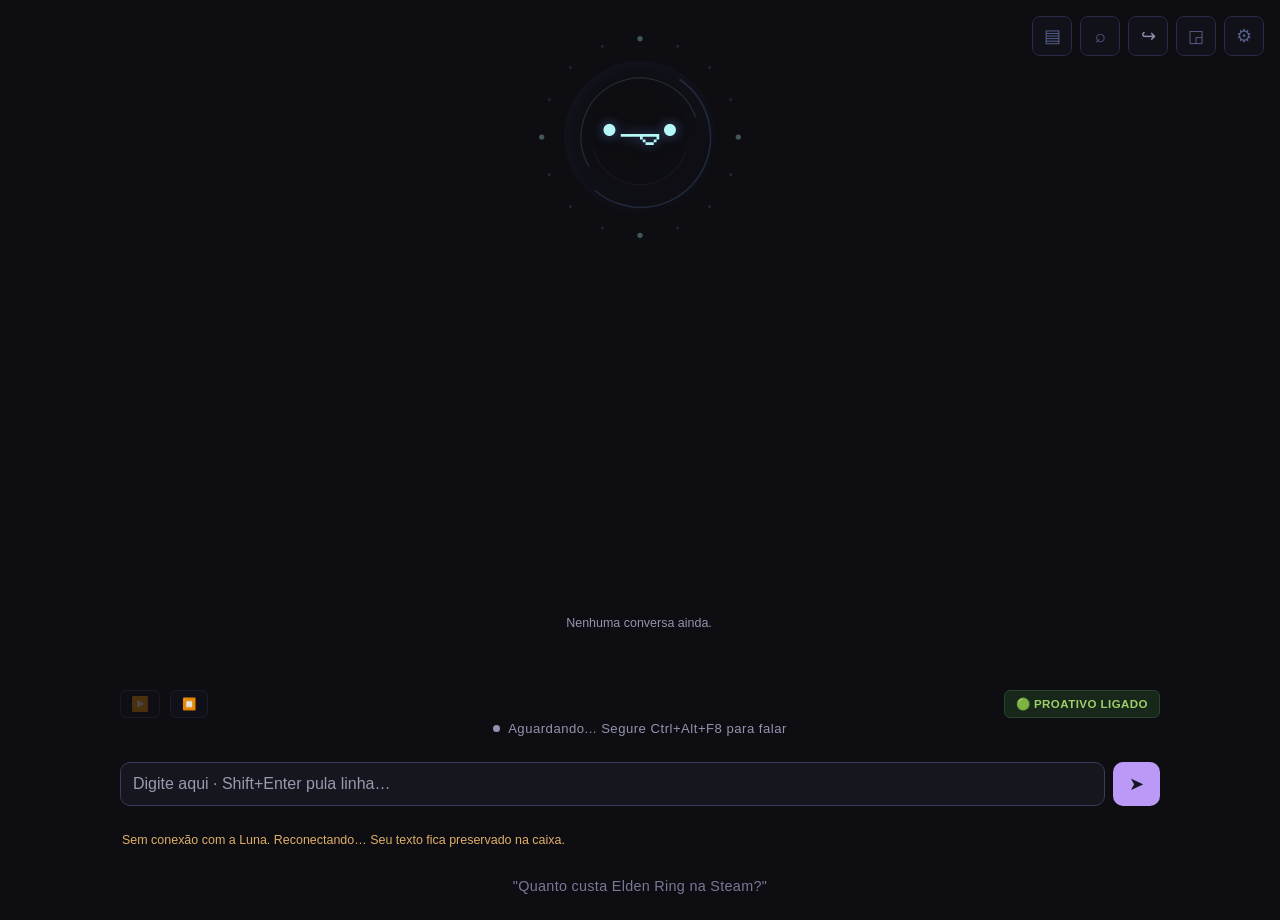
==== commit 7a6ead3b: "feat: integra personalidades, vozes e recursos de conversa web Adiciona os quatro perfis, 54 timbres" ====
--- a/templates/Index.html
+++ b/templates/Index.html
@@ -1281,8 +1281,24 @@
         }
         .cartao-web-cabecalho { display: flex; align-items: center; gap: 8px; flex-wrap: wrap; }
         .cartao-web-imagem {
-            display: block; width: 100%; max-width: 320px; height: auto; max-height: 180px;
-            margin: 10px 0; border-radius: 7px; object-fit: contain; background: #0d0d13;
+            display: block; width: auto; max-width: min(440px, 100%); height: auto; max-height: 250px;
+            margin: 10px auto; border-radius: 7px; object-fit: contain; background: #0d0d13;
+        }
+        .cartao-noticia-midia {
+            position: relative; display: flex; justify-content: center; isolation: isolate;
+            width: 100%; max-width: 480px; margin: 12px auto; overflow: hidden; border-radius: 14px;
+        }
+        .cartao-noticia-midia::before {
+            content: ''; position: absolute; inset: -12px; z-index: -1; pointer-events: none;
+            background-image: var(--imagem-noticia, none); background-position: center; background-size: cover;
+            filter: blur(20px); opacity: .28;
+            mask-image: radial-gradient(ellipse closest-side, #000 30%, transparent 100%);
+        }
+        .cartao-noticia-midia .cartao-web-imagem {
+            margin: 0; border-radius: 12px; background: transparent;
+            mask-image: linear-gradient(to right, transparent, #000 2.5%, #000 97.5%, transparent),
+                linear-gradient(to bottom, transparent, #000 4%, #000 96%, transparent);
+            mask-composite: intersect;
         }
         .cartao-web-rotulo { color: #b5a4dd; font-size: .67rem; font-weight: 650; letter-spacing: .8px; text-transform: uppercase; }
         .cartao-web-status { color: #b8c9be; font-size: .7rem; padding: 2px 7px; border-radius: 20px; background: #213128; }
@@ -1305,7 +1321,38 @@
         .cartao-web-acoes button:hover, .cartao-web-acoes .link-novidade:hover { background: #362b4b; border-color: #8067a6; }
         .cartao-web-acoes button:focus-visible { outline: 2px solid #bb9af7; outline-offset: 3px; }
         .cartao-web-acoes button:disabled { opacity: .45; cursor: default; }
+        .cartao-web-acoes .cartao-noticia-todas {
+            margin-left: auto;
+        }
+        .cartao-noticia .cartao-web-fonte { margin-left: auto; text-align: right; }
         .cartao-web-mais { margin-left: auto; color: #9d96ad; font-size: .73rem; }
+        .cartao-agenda .cartao-web-titulo { margin: 0; }
+        .cartao-agenda .cartao-web-rotulo { margin-left: auto; }
+        .agenda-periodo { margin: 4px 0 0; color: #a6a9bc; font-size: .74rem; }
+        .agenda-data { color: #b4c7df; font-size: .75rem; }
+        .agenda-eventos { list-style: none; padding: 0; margin: 12px 0 0; display: grid; gap: 8px; }
+        .agenda-evento { min-width: 0; padding: 10px 12px;
+            border: 1px solid #302c40; border-radius: 7px; background: #13121d; }
+        .agenda-evento-info { display: flex; align-items: baseline; flex-wrap: wrap; gap: 4px 12px; margin-bottom: 5px; }
+        .agenda-horario { color: #b8a1e2; font-size: .75rem; line-height: 1.5; white-space: pre-line; }
+        .agenda-evento-titulo { color: #e0dcea; font-weight: 600; font-size: .85rem; }
+        .agenda-local { color: #a6a9bc; font-size: .74rem; margin-top: 3px; }
+        .agenda-evento .link-novidade { margin: 4px 0 0; font-size: .72rem; }
+        .agenda-vazia, .agenda-limite { margin: 12px 0 0; color: #b9b3c7; font-size: .8rem; }
+        .novidade-sugestoes { display: flex; flex-wrap: wrap; gap: 7px; margin-top: 12px; }
+        .novidade-sugestoes button {
+            padding: 7px 10px; border: 1px solid #39334d; border-radius: 16px;
+            background: #191621; color: #cfc3e6; font: inherit; font-size: .74rem;
+            line-height: 1.4; cursor: pointer; text-align: left;
+        }
+        .novidade-sugestoes button:hover { background: #292136; border-color: #8067a6; }
+        .novidade-sugestoes button:focus-visible { outline: 2px solid #bb9af7; outline-offset: 3px; }
+        .novidade-controles { display: flex; flex-wrap: wrap; align-items: flex-start; gap: 10px 24px; margin-top: 12px; }
+        .novidade-controles > details { min-width: 0; font-size: .78rem; }
+        .novidade-controles > details[open] { flex-basis: 100%; }
+        .novidade-controles > details > summary { cursor: pointer; color: #8ba2c3; }
+        .novidade-controles .radar-interesse { margin-top: 0; }
+        .novidade-controles .novidade-sugestoes { margin-top: 9px; }
         .turno-luna {
             position: relative; align-self: flex-start; max-width: 92%;
             padding: 11px 38px 11px 13px; border-radius: 13px 13px 13px 3px;
@@ -1324,6 +1371,7 @@
         }
         .turno-pendente { opacity: .72; }
         .turno-pendente .turno-tempo::after { content: ' · processando'; }
+        .turno-fila .turno-tempo::after { content: ' · recebida · aguardando resposta'; color: #9690ae; }
         .turno-incompleto { opacity: .78; }
         .turno-incompleto .turno-tempo::after {
             content: ' · ' attr(data-interrupcao); color: #c87588;
@@ -1343,9 +1391,130 @@
             padding: 4px 6px; color: #565f89; background: transparent; cursor: pointer;
             opacity: 0; transition: opacity .2s, color .2s, background .2s;
         }
-        .turno-luna:hover .mensagem-copiar, .mensagem-copiar:focus { opacity: 1; }
+        .turno-luna:hover .mensagem-copiar, .mensagem-copiar:focus,
+        .turno-luna:hover .mensagem-ouvir, .mensagem-ouvir:focus,
+        .turno-luna:hover .mensagem-responder, .mensagem-responder:focus { opacity: 1; }
         .mensagem-copiar:hover { color: #b4f9f8; background: #1b2135; }
         .mensagem-conteudo { min-width: 0; overflow-wrap: anywhere; }
+        .mensagem-responder {
+            position: absolute; top: 8px; right: 60px; border: 0; border-radius: 6px;
+            padding: 4px 6px; color: #8995b8; background: transparent; cursor: pointer;
+            opacity: 0; transition: opacity .2s, color .2s, background .2s;
+        }
+        .mensagem-responder:hover { color: #b4f9f8; background: #1b2135; }
+        .turno-luna:has(.mensagem-responder)::before { padding-right: 80px; }
+        .turno-localizado .turno-luna { outline: 2px solid #bb9af7; outline-offset: -2px; }
+        #atalhos-web { position: fixed; top: 16px; right: 16px; z-index: 100; display: flex; gap: 8px; }
+        #atalhos-web > button { position: relative; top: auto; right: auto; }
+        #btn-biblioteca-web, #btn-buscar-conversa {
+            width: 40px; height: 40px; border-radius: 8px; cursor: pointer;
+            display: flex; align-items: center; justify-content: center;
+            color: #565f89; background: #11111a; border: 1px solid #2a2a4a;
+            font: 1.1rem 'Segoe UI', sans-serif; transition: color .2s, border-color .2s, background .2s;
+        }
+        #btn-biblioteca-web:hover, #btn-buscar-conversa:hover { color: #b4f9f8; border-color: #7aa2f7; background: #0d1526; }
+        #atalhos-web > button:focus-visible { outline: 2px solid #bb9af7; outline-offset: 2px; }
+        #resposta-selecionada {
+            display: flex; align-items: center; gap: 10px; padding: 8px 12px; margin-bottom: 6px;
+            border-left: 3px solid #bb9af7; border-radius: 5px; background: #171522;
+            color: #b9b9ce; font-size: .76rem;
+        }
+        #resposta-selecionada[hidden], #consulta-filtros[hidden] { display: none; }
+        #resposta-selecionada > div { min-width: 0; flex: 1; }
+        #resposta-selecionada strong { display: block; color: #cbb5ef; font-size: .7rem; margin-bottom: 3px; }
+        #resposta-selecionada-texto { display: block; white-space: nowrap; overflow: hidden; text-overflow: ellipsis; }
+        #resposta-selecionada-remover { border: 0; background: none; color: #b9b9ce; cursor: pointer; padding: 7px; }
+        .consulta-dialogo {
+            margin: auto; padding: 0; width: min(780px, calc(100vw - 28px)); max-width: none; max-height: 86dvh;
+            border: 1px solid #3d3553; border-radius: 15px; background: #101018; color: #c9d0e2;
+            box-shadow: 0 18px 70px #0009; font-family: inherit; overflow: hidden;
+        }
+        .consulta-dialogo::backdrop { background: #05050bbb; backdrop-filter: blur(4px); }
+        .consulta-dialogo-interior { display: flex; flex-direction: column; max-height: 86dvh; }
+        html:has(#consulta-web.consulta-biblioteca[open]) { overflow: hidden; }
+        #consulta-web.consulta-biblioteca {
+            inset: 0; margin: 0; width: 100%; height: 100dvh; max-height: none;
+            border: 0; border-radius: 0; box-shadow: none; background: #0d0d14;
+        }
+        .consulta-biblioteca .consulta-dialogo-interior {
+            width: min(2200px, 100%); height: 100%; max-height: none; margin: 0 auto;
+        }
+        .consulta-biblioteca .consulta-cabecalho { padding: 22px 24px 16px; }
+        .consulta-biblioteca .consulta-cabecalho h2 { font-size: 1.2rem; }
+        .consulta-biblioteca .consulta-controles {
+            display: grid; grid-template-columns: minmax(200px, 1fr) auto; gap: 10px 14px;
+            padding: 0 24px 18px;
+        }
+        .consulta-biblioteca #consulta-filtros { margin-top: 0; }
+        .consulta-biblioteca #consulta-dica { grid-column: 1 / -1; margin: 0; }
+        .consulta-biblioteca #consulta-lista {
+            display: grid; grid-template-columns: repeat(auto-fill, minmax(min(320px, 100%), 1fr));
+            gap: 16px; padding: 0 24px 20px; flex: 1; align-content: start;
+        }
+        .consulta-biblioteca #consulta-lista .cartao-web {
+            display: flex; flex-direction: column; min-width: 0; margin: 0; padding: 16px;
+        }
+        .consulta-biblioteca #consulta-lista .cartao-noticia .cartao-web-fonte {
+            margin-left: 0; text-align: left; color: #d3c5ef; font-size: .93rem; font-weight: 650;
+        }
+        .consulta-biblioteca #consulta-lista .cartao-web-acoes { margin-top: auto; padding-top: 14px; }
+        .consulta-biblioteca .consulta-resumo {
+            display: -webkit-box; -webkit-box-orient: vertical; -webkit-line-clamp: 4;
+            overflow: hidden; margin: 8px 0 12px;
+        }
+        .consulta-biblioteca .consulta-rodape { padding: 14px 24px; }
+        @media (max-width: 640px) {
+            .consulta-biblioteca .consulta-controles { grid-template-columns: 1fr; }
+            .consulta-biblioteca .consulta-cabecalho { padding: 16px 12px; }
+            .consulta-biblioteca .consulta-cabecalho h2 { font-size: 1rem; }
+            .consulta-biblioteca .consulta-controles { padding: 0 12px 14px; }
+            .consulta-biblioteca #consulta-lista { padding: 0 12px 14px; gap: 12px; }
+            .consulta-biblioteca .consulta-rodape { padding: 12px; }
+        }
+        .consulta-cabecalho { display: flex; align-items: center; justify-content: space-between; padding: 15px 18px; gap: 15px; }
+        .consulta-cabecalho h2 { font-size: 1rem; margin: 0; color: #d9c8fa; }
+        .consulta-dialogo button, .consulta-dialogo select, .consulta-dialogo input {
+            background: #1c1a29; color: #c9d0e2; border: 1px solid #45405a; border-radius: 7px;
+            padding: 7px 10px; font: inherit; font-size: .78rem;
+        }
+        .consulta-dialogo button { cursor: pointer; }
+        .consulta-dialogo button:hover { border-color: #bb9af7; }
+        .consulta-dialogo button:disabled { opacity: .5; cursor: wait; }
+        .consulta-dialogo button:focus-visible, .consulta-dialogo input:focus-visible,
+        .consulta-dialogo select:focus-visible, .cartao-web-imagem:focus-visible, .mensagem-responder:focus-visible {
+            outline: 2px solid #bb9af7; outline-offset: 2px;
+        }
+        .consulta-controles { padding: 0 18px 10px; }
+        #consulta-busca { box-sizing: border-box; width: 100%; }
+        #consulta-filtros { display: flex; gap: 8px; flex-wrap: wrap; margin-top: 9px; }
+        #consulta-dica { font-size: .72rem; color: #969cb3; margin: 9px 0 0; line-height: 1.5; }
+        #consulta-lista { min-height: 0; overflow: auto; padding: 0 18px; overscroll-behavior: contain; }
+        #consulta-lista .cartao-web { margin: 10px 0; }
+        #consulta-lista .cartao-web-imagem { max-width: min(300px, 100%); max-height: 150px; }
+        #consulta-lista .cartao-noticia-midia { max-width: 340px; }
+        #consulta-lista .cartao-web-acoes { flex-wrap: wrap; justify-content: flex-start; }
+        .biblioteca-nao-lida { border-left: 3px solid #bb9af7; }
+        .consulta-data { font-size: .7rem; color: #969cb3; }
+        .consulta-conversa { border: 1px solid #2d2940; border-radius: 10px; padding: 14px; margin: 10px 0; overflow-wrap: anywhere; }
+        .consulta-pergunta { font-size: .87rem; font-weight: 600; margin: 8px 0; color: #d7c5f5; }
+        .consulta-resumo { font-size: .82rem; line-height: 1.6; color: #bac1d4; }
+        .consulta-conversa .mensagem-conteudo { font-size: .9rem; margin: 12px 0; }
+        .consulta-acoes { display: flex; gap: 8px; margin-top: 12px; flex-wrap: wrap; }
+        .consulta-feedback { font-size: .72rem; color: #f7768e; }
+        .consulta-rodape { padding: 12px 18px; display: flex; align-items: center; gap: 10px; flex-wrap: wrap; border-top: 1px solid #262235; }
+        #consulta-status { font-size: .75rem; flex: 1; color: #a3adc9; }
+        #imagem-ampliada { width: min(1100px, calc(100vw - 28px)); }
+        #imagem-ampliada-arquivo { display: block; max-width: 100%; max-height: calc(86dvh - 80px); object-fit: contain; margin: 0 auto 16px; }
+        #imagem-ampliada-titulo { font-size: .85rem; font-weight: 500; }
+        .cartao-web-imagem { cursor: zoom-in; }
+        .mensagem-ouvir {
+            position: absolute; top: 8px; right: 34px; border: 0; border-radius: 6px;
+            padding: 4px 6px; color: #8995b8; background: transparent; cursor: pointer;
+            opacity: 0; transition: opacity .2s, color .2s, background .2s;
+        }
+        .mensagem-ouvir:hover { color: #b4f9f8; background: #1b2135; }
+        .mensagem-ouvir:focus-visible { outline: 2px solid #bb9af7; }
+        .turno-luna:has(.mensagem-ouvir)::before { padding-right: 36px; }
         .mensagem-conteudo p { margin: .7em 0; }
         .mensagem-conteudo > :first-child { margin-top: 0; }
         .mensagem-conteudo > :last-child { margin-bottom: 0; }
@@ -1708,26 +1877,36 @@
         .toggle input:checked + .slider { background: #0d2a1a; border-color: #1a3a2a; }
         .toggle input:checked + .slider::before { transform: translateX(18px); background: #9ece6a; }
 
-        /* Voice grid */
-        .voz-grid {
-            display: grid;
-            grid-template-columns: repeat(5, 1fr);
-            gap: 4px;
-            margin-top: 8px;
-        }
-        .btn-voz {
-            background: #11111a;
-            border: 1px solid #1e1e2e;
-            color: #3a3a5a;
-            padding: 7px 0;
-            border-radius: 6px;
-            cursor: pointer;
-            font-size: 0.8rem;
-            transition: all 0.15s;
-            font-family: inherit;
-        }
-        .btn-voz:hover { border-color: #565f89; color: #cfc9c2; }
-        .btn-voz.ativo { border-color: #7aa2f7; color: #7aa2f7; background: #0d1526; }
+        .voz-seletor { position: relative; margin-top: 7px; }
+        #cfg-voz { display: flex; justify-content: space-between; align-items: center; gap: 8px; margin-top: 0; text-align: left; cursor: pointer; }
+        #cfg-voz-nome { min-width: 0; overflow: hidden; text-overflow: ellipsis; white-space: nowrap; }
+        #cfg-voz-menu {
+            position: absolute; top: calc(100% + 5px); left: 0; right: 0; z-index: 5;
+            max-height: min(340px, 45vh); overflow-y: auto; overscroll-behavior: contain;
+            color-scheme: dark; scrollbar-width: thin; scrollbar-color: #4e4e68 #13131e;
+            padding: 5px; border: 1px solid #41415b; border-radius: 8px;
+            background: #13131e; box-shadow: 0 12px 28px #0008;
+        }
+        .voz-menu-grupo + .voz-menu-grupo { margin-top: 8px; padding-top: 8px; border-top: 1px solid #3a3a50; }
+        .voz-menu-titulo {
+            padding: 7px 9px; margin-bottom: 5px; border-left: 3px solid #a78be4;
+            border-radius: 3px; background: #252538; color: #d5dcff;
+            font-size: .78rem; font-weight: 700; text-transform: uppercase; letter-spacing: .65px;
+        }
+        .voz-menu-linha { display: flex; align-items: stretch; gap: 4px; margin: 2px 0; }
+        .voz-menu-opcao, .voz-menu-favorita {
+            border: 1px solid transparent; border-radius: 5px; background: transparent;
+            color: #cfc9c2; font-family: inherit; cursor: pointer;
+        }
+        .voz-menu-opcao { flex: 1; min-width: 0; padding: 6px 8px; text-align: left; font-size: .82rem; }
+        .voz-menu-opcao .voz-menu-nome { display: block; font-weight: 600; }
+        .voz-menu-opcao .voz-menu-detalhe { display: block; color: #7a7a9a; font-size: .7rem; margin-top: 2px; }
+        .voz-menu-opcao.ativo { background: #1b2440; border-color: #3c5080; color: #b5c9ff; }
+        .voz-menu-favorita { flex: 0 0 36px; color: #7a7a9a; font-size: 1.2rem; }
+        .voz-menu-favorita.ativo { color: #e0af68; }
+        .voz-menu-opcao:hover:not(:disabled), .voz-menu-favorita:hover:not(:disabled) { background: #242438; }
+        .voz-menu-opcao:focus-visible, .voz-menu-favorita:focus-visible { outline: 1px solid #7aa2f7; outline-offset: -1px; }
+        .voz-menu-opcao:disabled, .voz-menu-favorita:disabled { opacity: .45; cursor: not-allowed; }
 
         /* Speed slider */
         .config-slider-linha {
@@ -1846,6 +2025,20 @@
             transition: color 0.2s;
         }
         #btn-anexo-remover:hover { color: #f7768e; }
+        .proposta-fonte-campo { display: block; margin: 12px 0; font-size: .8rem; }
+        .cartao-proposta-fonte [hidden] { display: none !important; }
+        .proposta-fonte-campo span { display: block; margin-bottom: 5px; color: #b5c3cc; }
+        .proposta-fonte-campo input, .proposta-fonte-campo textarea, .radar-interesse input {
+            width: 100%; box-sizing: border-box; background: #14141e; color: #d0d4df;
+            border: 1px solid #34334c; border-radius: 6px; padding: 8px; font: inherit;
+        }
+        .proposta-fonte-campo textarea { resize: vertical; }
+        .radar-interesse { margin-top: 12px; font-size: .78rem; }
+        .radar-interesse summary { cursor: pointer; color: #8ba2c3; }
+        .radar-interesse label { display: block; margin: 12px 0 8px; }
+        .radar-interesse input { margin-top: 5px; }
+        .radar-interesse p { font-size: .75rem; color: #8ba2c3; }
+        #radar-interesses-lista .cartao-web-acoes { margin: 8px 0; }
     </style>
 </head>
 <body class="{{ 'widget' if request.args.get('widget') == '1' else '' }}">
@@ -1926,8 +2119,13 @@
         </div>
     </div>
 
-    <button id="btn-soltar-mascote" title="Soltar Luna na área de trabalho">◲</button>
-    <button id="btn-acompanhamentos" type="button" title="Acompanhamentos" aria-label="Acompanhamentos" aria-controls="acompanhamentos-panel" aria-expanded="false">↪<span id="acompanhamentos-badge" hidden></span></button>
+    <nav id="atalhos-web" aria-label="Atalhos da Luna">
+        <button id="btn-biblioteca-web" type="button" title="Notícias e promoções" aria-label="Notícias e promoções">▤</button>
+        <button id="btn-buscar-conversa" type="button" title="Buscar conversas" aria-label="Buscar conversas">⌕</button>
+        <button id="btn-acompanhamentos" type="button" title="Acompanhamentos" aria-label="Acompanhamentos" aria-controls="acompanhamentos-panel" aria-expanded="false">↪<span id="acompanhamentos-badge" hidden></span></button>
+        <button id="btn-soltar-mascote" type="button" title="Soltar Luna na área de trabalho" aria-label="Soltar Luna na área de trabalho">◲</button>
+        <button id="btn-config" type="button" title="Configurações" aria-label="Configurações" aria-controls="config-panel" aria-expanded="false">⚙<span id="config-badge"></span></button>
+    </nav>
     <div id="acompanhamentos-panel" class="painel-lateral" role="dialog" aria-modal="true" aria-labelledby="acompanhamentos-titulo" aria-hidden="true" inert>
         <div class="config-header">
             <span id="acompanhamentos-titulo">Acompanhamentos</span>
@@ -1991,7 +2189,6 @@
         </div>
     </div>
 
-    <button id="btn-config" title="Configurações" aria-label="Configurações" aria-controls="config-panel" aria-expanded="false">⚙<span id="config-badge"></span></button>
     <div id="config-overlay"></div>
 
     <div id="config-panel" class="painel-lateral" role="dialog" aria-modal="true" aria-labelledby="config-titulo" aria-hidden="true" inert>
@@ -2009,11 +2206,17 @@
             <div id="config-grupo-uso" class="config-grupo">
         <div class="config-secao">
             <div class="config-secao-titulo">🔊 Voz</div>
-            <div class="voz-grid">
-                <button class="btn-voz ativo" data-voz="jf_alpha">Alpha</button>
-                <button class="btn-voz" data-voz="af_bella">Bella</button>
-                <button class="btn-voz" data-voz="af_nicole">Nicole</button>
+            <label for="cfg-voz" class="oficina-dica">Timbre da Luna</label>
+            <div class="voz-seletor" id="cfg-voz-seletor">
+                <button type="button" class="modelo-campo" id="cfg-voz" disabled
+                        aria-expanded="false" aria-controls="cfg-voz-menu" aria-describedby="cfg-voz-status cfg-voz-dica">
+                    <span id="cfg-voz-nome">Alpha · feminina</span><span aria-hidden="true">▾</span>
+                </button>
+                <div id="cfg-voz-menu" role="group" aria-label="Vozes e favoritas" hidden></div>
             </div>
+            <div class="oficina-dica" id="cfg-voz-status" role="status">Consultando as vozes...</div>
+            <div class="oficina-dica" id="cfg-voz-dica">A origem indica o timbre; a fala continua em PT-BR.
+                Uma voz nova precisa de internet na primeira fala; depois fica guardada localmente.</div>
             <div class="config-secao-titulo" style="margin-top:14px;">Velocidade</div>
             <div class="config-slider-linha">
                 <input type="range" id="cfg-velocidade" min="0.7" max="1.5" step="0.1" value="0.9">
@@ -2118,6 +2321,12 @@
             </details>
 <details class="config-subgrupo">
 <summary>💬 Conversa &amp; interesses</summary>
+            <details class="config-subgrupo" id="radar-interesses-config">
+                <summary>Interesses do radar de novidades</summary>
+                <div class="oficina-dica">Ajuste em “Afinar radar” nas notícias. As palavras escolhidas influenciam o destaque; todas as novidades continuam na nota.</div>
+                <p id="radar-interesses-erro" class="oficina-dica" role="status"></p>
+                <div id="radar-interesses-lista"></div>
+            </details>
             <div class="config-linha config-sublinha">
                 <span>Retomar assuntos</span>
                 <label class="toggle"><input type="checkbox" id="cfg-tarefa-retomar" checked><span class="slider"></span></label>
@@ -2169,6 +2378,20 @@
         </div>
             </div>
             <div id="config-grupo-avancado" class="config-grupo" hidden>
+        <div class="config-secao config-recolhivel" id="secao-personalidade">
+            <div class="config-secao-titulo">🎭 Nível da personalidade</div>
+            <label for="cfg-personalidade" class="oficina-dica">Escolha o jeito de conversar</label>
+            <select class="modelo-campo" id="cfg-personalidade" disabled aria-describedby="cfg-personalidade-status">
+                <option value="0">0 — Padrão do modelo</option>
+                <option value="1">1 — LUNA</option>
+                <option value="2">2 — TARS</option>
+                <option value="3">3 — GLaDOS</option>
+            </select>
+            <div class="oficina-dica" id="cfg-personalidade-status" role="status">Consultando a personalidade...</div>
+            <div class="oficina-dica">Vale para chat, voz e comentários durante os jogos.
+                Ao trocar, as mensagens recentes usadas pelo modelo são reiniciadas.
+                A conversa na tela e as memórias continuam guardadas.</div>
+        </div>
         <div class="config-secao config-recolhivel" id="secao-modelo">
             <div class="config-secao-titulo">🧠 Cérebro local</div>
             <select class="modelo-campo" id="cfg-modelo">
@@ -2384,7 +2607,7 @@
         </details>
 
         <div id="avaliacao-bar">
-            <button class="btn-aval" id="btn-repetir" title="Ouvir de novo">▶️</button>
+            <button class="btn-aval" id="btn-repetir" title="Ouvir última resposta" aria-label="Ouvir última resposta" disabled>▶️</button>
             <button id="btn-interromper" title="Parar a fala atual">⏹️</button>
             <div id="avaliacao-resposta" role="group" aria-labelledby="avaliacao-resposta-label">
                 <span id="avaliacao-resposta-label">Última resposta</span>
@@ -2449,6 +2672,10 @@
         </div>
 
         <!-- Digitar em vez de falar: sem TTS, mesmas regras de tamanho do Telegram -->
+        <div id="resposta-selecionada" hidden>
+            <div><strong>Respondendo à Luna</strong><span id="resposta-selecionada-texto"></span></div>
+            <button id="resposta-selecionada-remover" type="button" title="Cancelar referência" aria-label="Cancelar referência">✕</button>
+        </div>
         <div id="texto-input-bloco">
             <textarea id="texto-input" rows="1" placeholder="Digite aqui · Shift+Enter pula linha…" maxlength="2000" autocomplete="off"></textarea>
             <button id="texto-enviar" title="Enviar">➤</button>
@@ -2463,7 +2690,29 @@
     <!-- anime.js v3.2.2 (MIT) — servido LOCAL, de static/. Sem CDN: a Luna roda offline.
          Serve pro que o CSS não faz: morph de forma (path SVG), coreografia encadeada e
          animação a partir de valor calculado. O que é loop/rotação/opacidade fica em CSS. -->
+    <dialog id="consulta-web" class="consulta-dialogo" aria-labelledby="consulta-titulo">
+        <div class="consulta-dialogo-interior">
+            <div class="consulta-cabecalho"><h2 id="consulta-titulo">Notícias e promoções</h2><button id="consulta-fechar" type="button" aria-label="Fechar consulta">✕</button></div>
+            <div class="consulta-controles">
+                <input id="consulta-busca" type="search" maxlength="100" aria-label="Buscar conteúdo salvo" placeholder="Buscar por título, fonte ou assunto…">
+                <div id="consulta-filtros">
+                    <select id="consulta-tipo" aria-label="Tipo de conteúdo"><option value="">Tudo</option><option value="noticia">Notícias</option><option value="promocao">Promoções</option></select>
+                    <select id="consulta-leitura" aria-label="Estado de leitura"><option value="">Todas</option><option value="nao_lidas">Não lidas</option><option value="lidas">Lidas</option></select>
+                </div>
+                <p id="consulta-dica"></p>
+            </div>
+            <div id="consulta-lista"></div>
+            <div class="consulta-rodape"><span id="consulta-status" role="status" aria-live="polite"></span><button id="consulta-tentar" type="button" title="Atualizar consulta">Atualizar</button><button id="consulta-mais" type="button" hidden>Carregar mais</button></div>
+        </div>
+    </dialog>
+    <dialog id="imagem-ampliada" class="consulta-dialogo" aria-labelledby="imagem-ampliada-titulo">
+        <div class="consulta-dialogo-interior">
+            <div class="consulta-cabecalho"><h2 id="imagem-ampliada-titulo">Imagem</h2><button id="imagem-ampliada-fechar" type="button" aria-label="Fechar imagem">✕</button></div>
+            <img id="imagem-ampliada-arquivo" alt="" referrerpolicy="no-referrer">
+        </div>
+    </dialog>
     <script src="/static/anime.min.js"></script>
+    <script src="/static/consulta-web.js"></script>
     <script>
         function criarConexaoWeb(url) {
             let atual = null, reconexao = null, tentativas = 0;
@@ -4636,6 +4885,8 @@
                     ajustarAlturaTexto();
                 }
                 mostrarAvisoTexto('');
+                if (pedido.resposta && typeof limparRespostaSelecionada === 'function')
+                    limparRespostaSelecionada(pedido.resposta);
             } else {
                 mostrarAvisoTexto(dados.erro || 'Não consegui enviar. Seu texto permanece na caixa.');
             }
@@ -4646,12 +4897,16 @@
         }
         function enviarTexto() {
             const txt = textoInput.value.trim();
+            enviarPedidoTexto(txt, textoInput.value, null,
+                typeof obterRespostaSelecionada === 'function' ? obterRespostaSelecionada() : null);
+        }
+        function enviarPedidoTexto(txt, original, novidade, resposta) {
             if (!txt || envioTextoPendente) return;
             if (socket.readyState !== 1) {
                 mostrarAvisoTexto('Aguardando conexão com a Luna. Seu texto permanece na caixa.');
                 return;
             }
-            const pedido = { id: 'texto-' + Date.now() + '-' + (++sequenciaEnvioTexto), original: textoInput.value, timer: null };
+            const pedido = { id: 'texto-' + Date.now() + '-' + (++sequenciaEnvioTexto), original, resposta, timer: null };
             envioTextoPendente = pedido;
             textoEnviar.disabled = true;
             textoEnviar.title = 'Confirmando envio';
@@ -4662,7 +4917,10 @@
                 mostrarAvisoTexto('Não recebi confirmação do envio. Texto preservado; confira a conversa antes de reenviar.');
             }, 15000);
             try {
-                socket.send(JSON.stringify({ tipo: 'mensagem_texto', texto: txt, request_id: pedido.id }));
+                const dados = { tipo: 'mensagem_texto', texto: txt, request_id: pedido.id };
+                if (novidade) dados.novidade = novidade;
+                else if (resposta) dados.resposta_a = resposta;
+                socket.send(JSON.stringify(dados));
             } catch (erro) {
                 avisarQuedaConexaoTexto();
                 socket.reconectar();
@@ -4912,6 +5170,7 @@
         }
 
         function renderAcompanhamentos(estado) {
+            renderInteressesRadar(estado && estado.interesses_radar);
             renderAcompanhamentoSopro(estado && estado.sopro);
             renderAcompanhamentoFontes(estado && estado.fontes);
             acompanhamentoEstado = estado || { confirmacao: null, ativos: [] };
@@ -5095,6 +5354,8 @@
         const historicoPanel   = document.getElementById('historico-panel');
         const historicoOverlay = document.getElementById('historico-overlay');
         const historicoLista   = document.getElementById('historico-lista');
+        const textosWebPendentes = new Map();
+        const textosWebConcluidos = new Set();
         const fonteConversa    = document.getElementById('cfg-fonte-conversa');
         const fonteConversaValor = document.getElementById('cfg-fonte-conversa-valor');
 
@@ -5372,14 +5633,205 @@
             if (alvo) { alvo.open = true; alvo.scrollIntoView({ block: 'nearest', behavior: 'smooth' }); }
         }
 
-        function criarCartaoWeb(dados) {
+        function dataAgenda(valor) {
+            if (typeof valor !== 'string' || !/^\d{4}-\d{2}-\d{2}(?:$|T)/.test(valor)) return null;
+            const dia = valor.slice(0, 10);
+            const data = new Date(dia + 'T00:00:00Z');
+            if (!Number.isFinite(data.getTime()) || data.toISOString().slice(0, 10) !== dia) return null;
+            return data;
+        }
+
+        function rotuloDataAgenda(valor) {
+            const data = dataAgenda(valor);
+            return data ? new Intl.DateTimeFormat('pt-BR', {timeZone: 'UTC', weekday: 'short',
+                day: 'numeric', month: 'short', year: 'numeric'}).format(data) : '';
+        }
+
+        function criarAgendaWeb(dados) {
+            if (!Array.isArray(dados.eventos)) return null;
+            const card = document.createElement('article'); card.className = 'cartao-web cartao-agenda';
+            card.dataset.tipo = 'agenda';
+            const cabecalho = document.createElement('div'); cabecalho.className = 'cartao-web-cabecalho';
+            const rotulo = document.createElement('span'); rotulo.className = 'cartao-web-rotulo';
+            rotulo.textContent = 'Google Calendar';
+            const titulo = document.createElement('h4'); titulo.className = 'cartao-web-titulo';
+            titulo.textContent = dados.titulo;
+            cabecalho.append(titulo, rotulo); card.appendChild(cabecalho);
+            const inicio = Date.parse(dados.inicio_periodo), fim = Date.parse(dados.fim_periodo);
+            const dias = Math.round((fim - inicio) / 86400000);
+            if (Number.isFinite(inicio) && Number.isFinite(fim) && dias > 1) {
+                // O intervalo da consulta não deve parecer outra data de compromisso.
+                const periodo = document.createElement('p'); periodo.className = 'agenda-periodo';
+                periodo.textContent = 'Próximos ' + dias + ' dias';
+                const ultimoDia = dataAgenda(dados.fim_periodo);
+                if (ultimoDia && /T00:00:00(?:[.+Z-]|$)/.test(dados.fim_periodo))
+                    ultimoDia.setUTCDate(ultimoDia.getUTCDate() - 1);
+                periodo.title = 'Período consultado: ' + rotuloDataAgenda(dados.inicio_periodo) +
+                    ' — ' + rotuloDataAgenda(ultimoDia ? ultimoDia.toISOString() : dados.fim_periodo);
+                card.appendChild(periodo);
+            }
+            const eventos = dados.eventos.slice(0, 50).filter(e => e && typeof e.titulo === 'string' &&
+                dataAgenda(e.inicio) && (e.dia_inteiro === true ||
+                (/T\d{2}:\d{2}:\d{2}(?:\.\d+)?(?:Z|[+-]\d{2}:\d{2})$/.test(e.inicio) &&
+                Number.isFinite(Date.parse(e.inicio))))).sort((a, b) =>
+                a.inicio.slice(0, 10).localeCompare(b.inicio.slice(0, 10)) ||
+                Number(b.dia_inteiro === true) - Number(a.dia_inteiro === true) || a.inicio.localeCompare(b.inicio));
+            const lista = document.createElement('ul'); lista.className = 'agenda-eventos';
+            for (const evento of eventos) {
+                const dia = evento.inicio.slice(0, 10);
+                const linha = document.createElement('li'); linha.className = 'agenda-evento';
+                const info = document.createElement('div'); info.className = 'agenda-evento-info';
+                const data = document.createElement('span'); data.className = 'agenda-data';
+                data.textContent = rotuloDataAgenda(dia);
+                const horario = document.createElement('div'); horario.className = 'agenda-horario';
+                const temFim = dataAgenda(evento.fim) && evento.fim > evento.inicio;
+                if (evento.dia_inteiro === true) {
+                    horario.textContent = 'Dia inteiro';
+                    if (temFim) {
+                        const ultimoDia = dataAgenda(evento.fim); ultimoDia.setUTCDate(ultimoDia.getUTCDate() - 1);
+                        if (ultimoDia.toISOString().slice(0, 10) > dia)
+                            horario.textContent += '\naté ' + rotuloDataAgenda(ultimoDia.toISOString());
+                    }
+                } else {
+                    // O servidor já converte para o fuso da Luna: horário visual e falado precisam concordar.
+                    horario.textContent = evento.inicio.slice(11, 16);
+                    if (temFim && Number.isFinite(Date.parse(evento.fim))) {
+                        horario.textContent += ' – ' + evento.fim.slice(11, 16);
+                        if (evento.fim.slice(0, 10) !== dia)
+                            horario.textContent += '\n' + rotuloDataAgenda(evento.fim);
+                    }
+                }
+                const corpo = document.createElement('div');
+                const nome = document.createElement('div'); nome.className = 'agenda-evento-titulo';
+                nome.textContent = evento.titulo; corpo.appendChild(nome);
+                if (typeof evento.local === 'string' && evento.local) {
+                    const local = document.createElement('div'); local.className = 'agenda-local';
+                    local.textContent = evento.local; corpo.appendChild(local);
+                }
+                const link = linkNovidade(evento.url, false, 'Abrir no Calendar ↗');
+                if (link) {
+                    try { if (new URL(evento.url).hostname) corpo.appendChild(link); }
+                    catch (_) { /* O evento continua legível sem o link. */ }
+                }
+                info.append(data, horario); linha.append(info, corpo); lista.appendChild(linha);
+            }
+            if (eventos.length) card.appendChild(lista);
+            if (!eventos.length) {
+                const vazio = document.createElement('p'); vazio.className = 'agenda-vazia';
+                vazio.textContent = dados.total > 0 || dados.mais ? 'Não foi possível mostrar os compromissos.' :
+                    'Sem compromissos neste período.';
+                card.appendChild(vazio);
+            }
+            if (dados.total > eventos.length || dados.mais === true) {
+                const limite = document.createElement('p'); limite.className = 'agenda-limite';
+                limite.textContent = 'Exibindo ' + eventos.length + ' compromissos. Há mais na agenda.';
+                card.appendChild(limite);
+            }
+            return card;
+        }
+
+        function criarPropostaFonteWeb(dados) {
+            if (typeof dados.id !== 'string' || !/^[a-f0-9]{16}$/.test(dados.id) ||
+                !Array.isArray(dados.fontes) || !dados.fontes.length || dados.fontes.length > 3 ||
+                dados.fontes.some(u => !linkNovidade(u))) return null;
+            // A reconexão reconstrói o histórico; preserve as edições ainda não confirmadas.
+            const rascunhos = criarPropostaFonteWeb.rascunhos || (criarPropostaFonteWeb.rascunhos = new Map());
+            const inicial = rascunhos.get(dados.id) || { assunto: dados.titulo, interesse: dados.interesse || '',
+                situacao: dados.situacao || '', fontes: dados.fontes.join('\n') };
+            const card = document.createElement('article');
+            card.className = 'cartao-web cartao-proposta-fonte'; card.dataset.tipo = dados.tipo;
+            card.dataset.id = dados.id;
+            const titulo = document.createElement('h4'); titulo.className = 'cartao-web-titulo';
+            titulo.textContent = 'Preparar acompanhamento'; card.appendChild(titulo);
+            const explicacao = document.createElement('p'); explicacao.className = 'cartao-web-fonte';
+            explicacao.textContent = 'Confira o rascunho. A consulta começa após sua confirmação.';
+            card.appendChild(explicacao);
+            const campos = {};
+            function valores() { return Object.fromEntries(Object.entries(campos).map(([k, el]) => [k, el.value])); }
+            for (const [chave, rotulo, limite] of [['assunto', 'Assunto', 120],
+                ['interesse', 'Qual mudança você quer acompanhar?', 400],
+                ['fontes', 'Fontes · um link por linha', 6005]]) {
+                const label = document.createElement('label'); label.className = 'proposta-fonte-campo';
+                const nome = document.createElement('span'); nome.textContent = rotulo;
+                const entrada = document.createElement(chave === 'assunto' ? 'input' : 'textarea');
+                if (chave === 'assunto') entrada.type = 'text'; else entrada.rows = chave === 'fontes' ? 2 : 3;
+                entrada.maxLength = limite; entrada.value = inicial[chave];
+                entrada.oninput = () => rascunhos.set(dados.id, { ...valores(), situacao: inicial.situacao });
+                campos[chave] = entrada; label.append(nome, entrada); card.appendChild(label);
+            }
+            const status = document.createElement('p'); status.className = 'cartao-web-fonte';
+            status.setAttribute('role', 'status'); card.appendChild(status);
+            const acoes = document.createElement('div'); acoes.className = 'cartao-web-acoes';
+            const confirmar = document.createElement('button'); confirmar.type = 'button';
+            confirmar.textContent = 'Confirmar acompanhamento';
+            const descartar = document.createElement('button'); descartar.type = 'button'; descartar.textContent = 'Descartar';
+            const ver = document.createElement('button'); ver.type = 'button'; ver.textContent = 'Ver acompanhamento'; ver.hidden = true;
+            acoes.append(confirmar, descartar, ver); card.appendChild(acoes);
+            let enviando = false, feedback = '';
+            function agir(acao) {
+                if (enviando || confirmar.disabled || socket.readyState !== 1) return;
+                const cadastro = { ...valores(), situacao: inicial.situacao };
+                if (acao === 'confirmar' && (cadastro.assunto.trim().length < 3 || cadastro.interesse.trim().length < 8)) {
+                    status.textContent = 'Preencha o assunto e explique qual mudança interessa.'; return;
+                }
+                rascunhos.set(dados.id, cadastro);
+                socket.send(JSON.stringify({ comando: 'fonte_proposta_acao', acao, id: dados.id, cadastro }));
+                enviando = true; feedback = 'Aguardando confirmação da Luna…';
+                card.atualizarEstado(cartoesEstadoRecebido ? acompanhamentoEstado : null);
+            }
+            confirmar.onclick = () => agir('confirmar'); descartar.onclick = () => agir('descartar');
+            card.receberFeedback = dadosFeedback => {
+                enviando = false; feedback = dadosFeedback.texto || '';
+                card.atualizarEstado(cartoesEstadoRecebido ? acompanhamentoEstado : null);
+            };
+            card.atualizarEstado = estado => {
+                const item = estado && estado.propostas_fontes &&
+                    (estado.propostas_fontes.itens || []).find(i => i.id === dados.id);
+                const atual = item ? item.status : estado && estado.propostas_fontes && !estado.propostas_fontes.erro ?
+                    'expirado' : 'desconhecido';
+                if (!estado) enviando = false;
+                const editavel = atual === 'pendente';
+                const resolvido = ['confirmado', 'descartado', 'expirado'].includes(atual);
+                for (const label of card.querySelectorAll('.proposta-fonte-campo')) label.hidden = resolvido;
+                explicacao.hidden = resolvido;
+                titulo.textContent = atual === 'confirmado' ? item.cadastro && item.cadastro.assunto || dados.titulo :
+                    'Preparar acompanhamento';
+                ver.hidden = atual !== 'confirmado' || !item.acompanhamento_id;
+                if (!ver.hidden) ver.onclick = () => abrirAcompanhamentoDoCartao({origem:'fontes', id:item.acompanhamento_id}, ver);
+                if (atual === 'confirmado' && item.cadastro) {
+                    for (const [chave, el] of Object.entries(campos))
+                        el.value = chave === 'fontes' ? (item.cadastro.fontes || []).join('\n') : item.cadastro[chave] || '';
+                }
+                confirmar.disabled = descartar.disabled = !editavel || enviando || socket.readyState !== 1;
+                confirmar.hidden = descartar.hidden = !['pendente', 'desconhecido'].includes(atual);
+                Object.values(campos).forEach(el => el.disabled = enviando || !['pendente', 'desconhecido'].includes(atual));
+                status.textContent = atual === 'confirmado' ? 'Acompanhamento confirmado. Consulte-o em Acompanhamentos.' :
+                    atual === 'descartado' ? 'Rascunho descartado.' : atual === 'expirado' ? 'Rascunho expirado. Peça outro na conversa.' :
+                    atual === 'desconhecido' ? 'Aguardando conexão e estado da Luna.' : feedback;
+            };
+            card.atualizarEstado(cartoesEstadoRecebido ? acompanhamentoEstado : null);
+            return card;
+        }
+
+        function receberFeedbackPropostaFonte(dados) {
+            const lista = document.getElementById('historico-lista');
+            for (const card of lista.querySelectorAll('.cartao-proposta-fonte'))
+                if (card.dataset.id === dados.id) card.receberFeedback(dados);
+        }
+
+        function criarCartaoWeb(dados, nota=null) {
             if (!dados || typeof dados.titulo !== 'string' || !dados.titulo.trim()) return null;
+            if (dados.tipo === 'agenda') return criarAgendaWeb(dados);
+            if (dados.tipo === 'proposta_fonte') return criarPropostaFonteWeb(dados);
             const noticia = dados.tipo === 'noticia';
-            if (!noticia && (dados.tipo !== 'acompanhamento' ||
+            const promocao = dados.tipo === 'promocao';
+            const oferta = noticia || promocao;
+            if (!oferta && (dados.tipo !== 'acompanhamento' ||
                 !['sopro', 'fontes', 'conversa'].includes(dados.origem) ||
                 typeof dados.id !== 'string' || !/^[\w-]{1,80}$/.test(dados.id) ||
                 (dados.origem === 'sopro' && dados.id !== 'sopro_ptbr'))) return null;
-            let fonte = linkNovidade(dados.url, false, noticia ? 'Abrir notícia ↗' : 'Conferir fonte ↗');
+            let fonte = linkNovidade(dados.url, false, noticia ? 'Abrir notícia ↗' :
+                promocao ? 'Ver promoção ↗' : 'Conferir fonte ↗');
             let dominio = '';
             if (fonte) {
                 try { dominio = new URL(dados.url).hostname; if (!dominio) fonte = null; }
@@ -5387,42 +5839,67 @@
             }
             if (noticia && !fonte) return null;
             const card = document.createElement('article');
-            card.className = 'cartao-web ' + (noticia ? 'cartao-noticia' : 'cartao-acompanhamento');
+            card.className = 'cartao-web ' + (noticia ? 'cartao-noticia' :
+                promocao ? 'cartao-promocao' : 'cartao-acompanhamento');
             card.dataset.tipo = dados.tipo;
             if (fonte) card.dataset.url = dados.url;
             const cabecalho = document.createElement('div'); cabecalho.className = 'cartao-web-cabecalho';
             const rotulo = document.createElement('span'); rotulo.className = 'cartao-web-rotulo';
             const etapas = { plano: 'Plano anunciado', anuncio: 'Anúncio', mencao: 'Menção nova' };
-            rotulo.textContent = noticia ? 'Novidade' : 'Acompanhamento' +
+            rotulo.textContent = noticia ? 'Novidade' : promocao ? 'Promoção' : 'Acompanhamento' +
                 (etapas[dados.etapa] ? ' · ' + etapas[dados.etapa] : '');
             cabecalho.appendChild(rotulo); card.appendChild(cabecalho);
-            if (noticia && typeof dados.imagem === 'string' && /^https?:\/\//i.test(dados.imagem) && !/\s/.test(dados.imagem)) {
+            const imagemLocal = promocao && typeof dados.imagem === 'string' &&
+                /^\/imagens\/promocoes\/[\w-]{1,100}\.jpg$/.test(dados.imagem);
+            if (oferta && typeof dados.imagem === 'string' && (imagemLocal ||
+                (/^https?:\/\//i.test(dados.imagem) && !/\s/.test(dados.imagem)))) {
                 try {
-                    if (new URL(dados.imagem).hostname) {
+                    if (imagemLocal || new URL(dados.imagem).hostname) {
                         const imagem = document.createElement('img'); imagem.className = 'cartao-web-imagem';
                         // O título já identifica a notícia; a miniatura não precisa repeti-lo no leitor de tela.
                         imagem.alt = ''; imagem.loading = 'lazy'; imagem.decoding = 'async';
                         imagem.referrerPolicy = 'no-referrer';
-                        imagem.onerror = () => imagem.remove();
-                        imagem.src = dados.imagem; card.appendChild(imagem);
+                        imagem.tabIndex = 0; imagem.setAttribute('role', 'button');
+                        imagem.setAttribute('aria-label', 'Ampliar imagem: ' + dados.titulo);
+                        imagem.onclick = () => abrirImagem(imagem, dados.titulo);
+                        imagem.addEventListener('keydown', e => {
+                            if (e.key === 'Enter' || e.key === ' ') { e.preventDefault(); abrirImagem(imagem, dados.titulo); }
+                        });
+                        if (noticia) {
+                            const midia = document.createElement('div'); midia.className = 'cartao-noticia-midia';
+                            // O fundo só usa o arquivo carregado: antecipá-lo faria a imagem lazy baixar fora da tela.
+                            imagem.onload = () => midia.style.setProperty('--imagem-noticia',
+                                'url(' + JSON.stringify(imagem.currentSrc || imagem.src) + ')');
+                            imagem.onerror = () => midia.remove();
+                            midia.appendChild(imagem); card.appendChild(midia);
+                        } else {
+                            imagem.onerror = () => imagem.remove();
+                            card.appendChild(imagem);
+                        }
+                        imagem.src = dados.imagem;
                     }
-                } catch (_) { /* Uma URL inválida não deve impedir a notícia de aparecer. */ }
+                } catch (_) { /* Uma URL inválida não deve impedir o cartão de aparecer. */ }
             }
             const titulo = document.createElement('h4'); titulo.className = 'cartao-web-titulo';
             titulo.textContent = dados.titulo; card.appendChild(titulo);
-            if (fonte) {
+            if (fonte || (oferta && typeof dados.fonte === 'string' && dados.fonte.trim())) {
                 const origem = document.createElement('p'); origem.className = 'cartao-web-fonte';
                 origem.textContent = typeof dados.fonte === 'string' && dados.fonte.trim() ? dados.fonte :
                     dominio;
-                card.appendChild(origem);
+                if (noticia) cabecalho.appendChild(origem);
+                else card.appendChild(origem);
             }
             const acoes = document.createElement('div'); acoes.className = 'cartao-web-acoes';
             if (fonte) acoes.appendChild(fonte);
-            if (noticia) {
-                if (Number.isInteger(dados.mais) && dados.mais > 0) {
-                    const mais = document.createElement('span'); mais.className = 'cartao-web-mais';
-                    mais.textContent = '+' + dados.mais + ' na nota';
-                    acoes.appendChild(mais);
+            if (oferta) {
+                if (oferta) {
+                    nota = nota || document.createElement('button');
+                    nota.textContent = 'Ver todas';
+                    nota.className = 'link-novidade cartao-noticia-todas';
+                    nota.title = 'Ver todas ' + (noticia ? 'as notícias' : 'as promoções') + ' na Luna';
+                    nota.setAttribute('aria-label', nota.title);
+                    nota.onclick = e => { e.preventDefault(); abrirBiblioteca(dados.tipo); };
+                    acoes.appendChild(nota);
                 }
             } else {
                 const status = document.createElement('span'); status.className = 'cartao-web-status';
@@ -5487,10 +5964,156 @@
             if (!lista || !lista.querySelectorAll) return;
             for (const card of lista.querySelectorAll('.cartao-acompanhamento'))
                 card.atualizarEstado(cartoesEstadoRecebido ? acompanhamentoEstado : null);
+            for (const card of lista.querySelectorAll('.cartao-proposta-fonte'))
+                card.atualizarEstado(cartoesEstadoRecebido ? acompanhamentoEstado : null);
+        }
+
+        function criarSugestoesNovidade(turno) {
+            if (turno.origem_proativa !== 'radar_rss' || typeof turno.id !== 'string' || !turno.id) return null;
+            const noticia = (Array.isArray(turno.cartoes_web) ? turno.cartoes_web : [])
+                .find(c => c && c.tipo === 'noticia' && Array.isArray(c.sugestoes));
+            if (!noticia) return null;
+            const grupo = document.createElement('div'); grupo.className = 'novidade-sugestoes';
+            grupo.setAttribute('role', 'group'); grupo.setAttribute('aria-label', 'Continuar sobre esta notícia');
+            noticia.sugestoes.slice(0, 3).forEach((pergunta, indice) => {
+                if (typeof pergunta !== 'string' || pergunta.length < 8 || pergunta.length > 100 ||
+                    !pergunta.endsWith('?') || /[<>\[\]\r\n]|https?:\/\//i.test(pergunta)) return;
+                const botao = document.createElement('button'); botao.type = 'button';
+                botao.textContent = pergunta;
+                // O servidor resolve o id histórico: um clique antigo não usa a notícia atual.
+                botao.onclick = () => enviarPedidoTexto(pergunta, null, { turno_id: turno.id, indice });
+                grupo.appendChild(botao);
+            });
+            if (!grupo.children.length) return null;
+            const detalhe = document.createElement('details'); detalhe.className = 'novidade-continuacao';
+            const titulo = document.createElement('summary'); titulo.textContent = 'Continuar assunto';
+            detalhe.append(titulo, grupo);
+            return detalhe;
+        }
+
+        function criarInteresseRadar(turno) {
+            if (turno.origem_proativa !== 'radar_rss' || typeof turno.id !== 'string' || !turno.id ||
+                !(Array.isArray(turno.cartoes_web) ? turno.cartoes_web : []).some(c => c && c.tipo === 'noticia')) return null;
+            const detalhe = document.createElement('details'); detalhe.className = 'radar-interesse';
+            detalhe.dataset.turnoId = turno.id;
+            const titulo = document.createElement('summary'); titulo.textContent = 'Afinar radar';
+            const label = document.createElement('label'); label.textContent = 'Qual assunto desta notícia?';
+            const entrada = document.createElement('input'); entrada.type = 'text'; entrada.maxLength = 80;
+            entrada.placeholder = 'Ex.: OLED, IA em jogos, voz local'; label.appendChild(entrada);
+            const dica = document.createElement('p');
+            dica.textContent = 'Escolha palavras que devem aparecer no título ou resumo das próximas notícias.';
+            const feedback = document.createElement('p'); feedback.setAttribute('role', 'status');
+            const acoes = document.createElement('div'); acoes.className = 'cartao-web-acoes';
+            for (const [acao, rotulo] of [['mais', 'Mais desse assunto'], ['menos', 'Menos desse assunto']]) {
+                const botao = document.createElement('button'); botao.type = 'button'; botao.textContent = rotulo;
+                botao.onclick = () => {
+                    if (socket.readyState !== 1) { feedback.textContent = 'Sem conexão com a Luna. Tente novamente.'; return; }
+                    if (entrada.value.trim().length < 2) { feedback.textContent = 'Informe um assunto ou palavra-chave.'; entrada.focus(); return; }
+                    socket.send(JSON.stringify({ comando: 'radar_interesse', acao, assunto: entrada.value.trim(), turno_id: turno.id }));
+                    feedback.textContent = 'Salvando preferência…';
+                };
+                acoes.appendChild(botao);
+            }
+            detalhe.receberFeedback = dados => feedback.textContent = dados.texto || '';
+            detalhe.append(titulo, label, dica, acoes, feedback);
+            return detalhe;
+        }
+
+        function receberFeedbackInteresseRadar(dados) {
+            const lista = document.getElementById('historico-lista');
+            for (const el of lista.querySelectorAll('.radar-interesse'))
+                if (el.dataset.turnoId === dados.turno_id) el.receberFeedback(dados);
+            const erro = document.getElementById('radar-interesses-erro');
+            if (erro) erro.textContent = dados.texto || '';
+        }
+
+        function renderInteressesRadar(estado) {
+            const lista = document.getElementById('radar-interesses-lista');
+            if (!lista) return;
+            lista.innerHTML = '';
+            document.getElementById('radar-interesses-erro').textContent = estado && estado.erro || '';
+            for (const item of estado && estado.itens || []) {
+                const linha = document.createElement('div'); linha.className = 'cartao-web-acoes';
+                const texto = document.createElement('span');
+                texto.textContent = (item.preferencia === 'mais' ? 'Mais · ' : 'Menos · ') + item.assunto;
+                const remover = document.createElement('button'); remover.type = 'button'; remover.textContent = 'Remover';
+                remover.setAttribute('aria-label', 'Remover interesse: ' + item.assunto);
+                remover.onclick = () => {
+                    if (socket.readyState !== 1) {
+                        document.getElementById('radar-interesses-erro').textContent = 'Sem conexão com a Luna. Tente novamente.'; return;
+                    }
+                    socket.send(JSON.stringify({ comando: 'radar_interesse', acao: 'remover', assunto: item.assunto }));
+                };
+                linha.append(texto, remover); lista.appendChild(linha);
+            }
+            if (!lista.children.length) lista.textContent = 'Nenhum interesse escolhido ainda.';
+        }
+
+        function criarBotaoOuvir(turno) {
+            if (typeof turno.id !== 'string' || !turno.id) return null;
+            const botao = document.createElement('button'); botao.type = 'button';
+            botao.className = 'mensagem-ouvir'; botao.dataset.turnoId = turno.id;
+            function estado(dados) {
+                const ocupado = ['fila', 'gerando', 'falando'].includes(dados.estado);
+                botao.dataset.estado = dados.estado;
+                botao.textContent = ocupado ? '■' : '▷';
+                const rotulo = {fila: 'Áudio na fila · clique para parar', gerando: 'Gerando áudio · clique para parar',
+                    falando: 'Parar leitura', desconectado: 'Conexão caiu. Confira o áudio antes de ouvir novamente.'};
+                botao.title = dados.texto || rotulo[dados.estado] || 'Ouvir esta resposta';
+                botao.setAttribute('aria-label', botao.title);
+                atualizarOuvirUltimaResposta();
+            }
+            botao.receberEstado = dados => {
+                if (!dados.request_id || dados.request_id === botao.dataset.requestId) estado(dados);
+            };
+            botao.onclick = () => {
+                if (socket.readyState !== 1) { estado({estado:'erro', texto:'Sem conexão com a Luna. Tente novamente.'}); return; }
+                if (['fila', 'gerando', 'falando'].includes(botao.dataset.estado)) {
+                    socket.send(JSON.stringify({comando:'parar_leitura', request_id:botao.dataset.requestId})); return;
+                }
+                botao.dataset.requestId = 'audio-' + Date.now() + '-' + Math.random().toString(36).slice(2, 10);
+                socket.send(JSON.stringify({comando:'ouvir_resposta', turno_id:turno.id, request_id:botao.dataset.requestId}));
+                estado({estado:'fila'});
+            };
+            estado({estado:'fim'});
+            return botao;
+        }
+
+        function receberEstadoAudio(dados) {
+            const lista = document.getElementById('historico-lista');
+            for (const botao of lista.querySelectorAll('.mensagem-ouvir'))
+                if (!dados.turno_id || botao.dataset.turnoId === dados.turno_id) botao.receberEstado(dados);
+            atualizarOuvirUltimaResposta();
+        }
+
+        function botaoOuvirUltimaResposta() {
+            const lista = document.getElementById('historico-lista');
+            return lista && lista.querySelectorAll ? Array.from(lista.querySelectorAll('.mensagem-ouvir')).at(-1) : null;
+        }
+
+        function atualizarOuvirUltimaResposta() {
+            const barra = document.getElementById('btn-repetir');
+            if (!barra) return;
+            const resposta = botaoOuvirUltimaResposta();
+            const ocupado = resposta && ['fila', 'gerando', 'falando'].includes(resposta.dataset.estado);
+            barra.disabled = !resposta || socket.readyState !== 1;
+            barra.textContent = ocupado ? '⏹️' : '▶️';
+            barra.title = ocupado ? 'Parar leitura da última resposta' : 'Ouvir última resposta';
+            if (resposta && ['erro', 'desconectado'].includes(resposta.dataset.estado)) barra.title = resposta.title;
+            barra.setAttribute('aria-label', barra.title);
+        }
+
+        function ouvirUltimaResposta() {
+            // Repetir o WAV global podia tocar uma fala antiga em vez do texto visível.
+            // Delegar ao botão do balão mantém o mesmo pedido e o mesmo cancelamento.
+            const resposta = botaoOuvirUltimaResposta();
+            if (resposta && socket.readyState === 1) resposta.onclick();
+            atualizarOuvirUltimaResposta();
         }
 
         function criarTurnoEl(turno, pendente=false) {
             const div = document.createElement('div');
+            if (turno.id) div.dataset.turnoId = turno.id;
             div.className = 'turno' + (turno.usuario ? '' : ' turno-proativo') +
                 (pendente ? ' turno-pendente' : '');
             const tempo = document.createElement('div');
@@ -5517,19 +6140,38 @@
                 copiar.title = 'Copiar resposta'; copiar.textContent = '⎘';
                 copiar.onclick = () => copiarMensagem(turno.luna, copiar);
                 const links = turno.links_novidades || {};
+                const nota = linkNovidade(links.nota, true, links.rotulo_nota);
                 const cartoes = (Array.isArray(turno.cartoes_web) ? turno.cartoes_web.slice(0, 3) : [])
-                    .map(criarCartaoWeb).filter(Boolean);
+                    .map(dados => criarCartaoWeb(dados, dados && ['noticia', 'promocao'].includes(dados.tipo) && nota && !nota.parentNode ? nota : null))
+                    .filter(Boolean);
                 const noticia = cartoes.some(c => c.dataset.url === links.noticia) ? null : linkNovidade(links.noticia);
-                const nota = linkNovidade(links.nota, true, links.rotulo_nota);
-                for (const card of cartoes.filter(c => c.dataset.tipo === 'noticia')) luna.appendChild(card);
+                for (const card of cartoes.filter(c => ['noticia', 'promocao'].includes(c.dataset.tipo))) luna.appendChild(card);
                 if (noticia) luna.appendChild(noticia);
                 for (const oferta of (Array.isArray(links.ofertas) ? links.ofertas : [])) {
+                    if (cartoes.some(c => c.dataset.url === oferta.url)) continue;
                     const link = linkNovidade(oferta.url, false, oferta.rotulo);
                     if (link) luna.appendChild(link);
                 }
                 luna.append(conteudo, copiar);
-                for (const card of cartoes.filter(c => c.dataset.tipo === 'acompanhamento')) luna.appendChild(card);
-                if (nota) luna.appendChild(nota);
+                if (turno.id && !pendente) {
+                    const responder = document.createElement('button'); responder.type = 'button';
+                    responder.className = 'mensagem-responder'; responder.textContent = '↩';
+                    responder.title = 'Responder a esta mensagem'; responder.setAttribute('aria-label', responder.title);
+                    responder.onclick = () => selecionarResposta({turno_id: turno.id}, turno.luna);
+                    luna.appendChild(responder);
+                }
+                const ouvir = criarBotaoOuvir(turno);
+                if (ouvir) luna.appendChild(ouvir);
+                for (const card of cartoes.filter(c => ['acompanhamento', 'agenda', 'proposta_fonte'].includes(c.dataset.tipo))) luna.appendChild(card);
+                if (nota && !nota.parentNode) luna.appendChild(nota);
+                const sugestoes = criarSugestoesNovidade(turno);
+                const interesse = criarInteresseRadar(turno);
+                if (sugestoes || interesse) {
+                    const controles = document.createElement('div'); controles.className = 'novidade-controles';
+                    if (sugestoes) controles.appendChild(sugestoes);
+                    if (interesse) controles.appendChild(interesse);
+                    luna.appendChild(controles);
+                }
                 div.appendChild(luna);
             }
             return div;
@@ -5552,40 +6194,88 @@
             balao.appendChild(detailsEl);
         }
 
+        function atualizarFilaTexto(mensagens) {
+            const ids = new Set(mensagens.map(m => m.id));
+            for (const [id, el] of textosWebPendentes) {
+                if (!ids.has(id)) {
+                    // A resposta final ou o evento de interrupção resolve o balão em execução.
+                    if (el.id !== 'turno-pendente' && !el.classList.contains('turno-incompleto')) el.remove();
+                    textosWebPendentes.delete(id);
+                }
+            }
+            for (const mensagem of mensagens) {
+                if (!mensagem.id || textosWebConcluidos.has(mensagem.id)) continue;
+                let el = textosWebPendentes.get(mensagem.id);
+                if (!el) {
+                    el = criarTurnoEl(mensagem);
+                    el.dataset.requestId = mensagem.id;
+                    el.classList.add('turno-fila');
+                    textosWebPendentes.set(mensagem.id, el);
+                    const vazio = document.getElementById('historico-vazio');
+                    if (vazio) vazio.remove();
+                    historicoLista.appendChild(el);
+                    historicoLista.scrollTop = historicoLista.scrollHeight;
+                }
+                if (mensagem.estado === 'respondendo' && el.id !== 'turno-pendente' &&
+                    !el.classList.contains('turno-incompleto'))
+                    mostrarUsuarioPendente(mensagem.usuario, mensagem.id);
+            }
+            atualizarFadeConversa();
+        }
+
         function adicionarTurno(turno) {
             definirAlvoAvaliacao(turno);
             const vazio = document.getElementById('historico-vazio');
             if (vazio) vazio.remove();
-            const pendente = document.getElementById('turno-pendente');
+            const atual = document.getElementById('turno-pendente');
+            const pendente = turno.request_id ? textosWebPendentes.get(turno.request_id) ||
+                (atual && atual.dataset.requestId === turno.request_id ? atual : null) :
+                (turno.usuario ? atual : null);
             const tinhaPrevia = !!(pendente && pendente.querySelector('.turno-luna'));
-            pararBraileStream();
-            if (pendente) pendente.remove();
+            if (pendente === atual) pararBraileStream();
             const estavaNoFim = historicoLista.scrollHeight - historicoLista.scrollTop -
                 historicoLista.clientHeight < 80;
             const turnoEl = criarTurnoEl(turno);
             document.querySelectorAll('.btn-aval[data-rating]').forEach(b => b.disabled = false);
             const lunaNova = turnoEl.querySelector('.turno-luna');
             if (lunaNova && !tinhaPrevia) lunaNova.classList.add('balao-entrando');
-            historicoLista.appendChild(turnoEl);
+            if (pendente) {
+                historicoLista.insertBefore(turnoEl, pendente);
+                pendente.remove();
+            } else historicoLista.appendChild(turnoEl);
+            if (turno.request_id) {
+                textosWebPendentes.delete(turno.request_id);
+                textosWebConcluidos.add(turno.request_id);
+                if (textosWebConcluidos.size > 120)
+                    textosWebConcluidos.delete(textosWebConcluidos.values().next().value);
+            }
             anexarDetalhesAoTurno(turnoEl);
+            atualizarOuvirUltimaResposta();
             if (estavaNoFim) historicoLista.scrollTop = historicoLista.scrollHeight;
             atualizarFadeConversa();
         }
 
-        function mostrarUsuarioPendente(texto) {
+        function mostrarUsuarioPendente(texto, requestId='') {
             if (!texto || texto === 'Aguardando...') return;
+            const anterior = document.getElementById('turno-pendente');
+            if (requestId && anterior && anterior.dataset.requestId === requestId) return;
             pararBraileStream();
-            const anterior = document.getElementById('turno-pendente');
             if (anterior) anterior.remove();
             const agora = new Date().toLocaleTimeString('pt-BR', {hour: '2-digit', minute: '2-digit'});
-            const el = criarTurnoEl({usuario: texto, luna: '', tempo: agora}, true);
+            const el = textosWebPendentes.get(requestId) || criarTurnoEl({usuario: texto, luna: '', tempo: agora}, true);
+            el.classList.remove('turno-fila');
+            el.classList.add('turno-pendente');
+            if (requestId) {
+                el.dataset.requestId = requestId;
+                textosWebPendentes.set(requestId, el);
+            }
             document.querySelectorAll('.btn-aval[data-rating]').forEach(b => b.disabled = true);
             el.id = 'turno-pendente';
             const balaoUsuario = el.querySelector('.turno-usuario');
             if (balaoUsuario) balaoUsuario.classList.add('balao-entrando');
             const vazio = document.getElementById('historico-vazio');
             if (vazio) vazio.remove();
-            historicoLista.appendChild(el);
+            if (!el.parentNode) historicoLista.appendChild(el);
             historicoLista.scrollTop = historicoLista.scrollHeight;
         }
 
@@ -5698,6 +6388,7 @@
         }
 
         function fecharConfig() {
+            fecharMenuVoz();
             for (const nome of ['config-panel', 'acompanhamentos-panel']) {
                 const painel = document.getElementById(nome);
                 painel.classList.remove('aberto');
@@ -5713,6 +6404,7 @@
 
         function selecionarGrupoConfig(grupo) {
             if (!['uso', 'proatividade', 'memoria', 'avancado'].includes(grupo)) grupo = 'uso';
+            if (grupo !== 'uso') fecharMenuVoz();
             document.querySelectorAll('[data-config-grupo]').forEach(botao =>
                 botao.setAttribute('aria-pressed', String(botao.dataset.configGrupo === grupo)));
             document.querySelectorAll('.config-grupo').forEach(secao => {
@@ -5730,6 +6422,7 @@
             if (!painel) return;
             if (e.key === 'Escape') {
                 e.preventDefault();
+                if (!document.getElementById('cfg-voz-menu').hidden) { fecharMenuVoz(true); return; }
                 fecharConfig();
             } else if (e.key === 'Tab') {
                 const itens = Array.from(painel.querySelectorAll('button, input, select, textarea, summary, a[href], [tabindex="0"]'))
@@ -5787,6 +6480,8 @@
 
         function aplicarEstadoConfig(estado) {
             atualizarControleDarkSouls(estado);
+            atualizarControlePersonalidade(estado);
+            atualizarControleVoz(estado);
             if (estado.tarefas) {
                 for (const [nome, val] of Object.entries(estado.tarefas)) {
                     const el = document.getElementById('cfg-tarefa-' + nome);
@@ -5801,10 +6496,6 @@
                 }
             }
 
-            document.querySelectorAll('.btn-voz').forEach(btn => {
-                btn.classList.toggle('ativo', btn.dataset.voz === estado.voz);
-            });
-
             if (estado.volume !== undefined) {
                 const volume = Math.round(Number(estado.volume) * 100);
                 document.getElementById('cfg-volume').value = volume;
@@ -5820,6 +6511,36 @@
             document.getElementById('cfg-proativo-pausado').hidden = estado.proativo !== false;
             if (estado.proativo !== undefined) atualizarBtnProativo(estado.proativo);
         }
+
+        function atualizarControlePersonalidade(estado) {
+            const seletor = document.getElementById('cfg-personalidade');
+            const status = document.getElementById('cfg-personalidade-status');
+            const disponivel = estado.personalidade_disponivel === true
+                && Number.isInteger(estado.personalidade) && estado.personalidade >= 0 && estado.personalidade <= 3;
+            seletor.disabled = !disponivel || estado.personalidade_pendente === true;
+            if (disponivel) seletor.value = String(estado.personalidade);
+            status.className = 'oficina-dica' + (estado.personalidade_erro ? ' erro' : '');
+            if (estado.personalidade_erro) status.textContent = estado.personalidade_erro;
+            else if (!disponivel) status.textContent = 'Reinicie a Luna para disponibilizar este controle.';
+            else if (estado.personalidade_pendente) status.textContent = 'Aguardando a resposta atual terminar para trocar...';
+            else status.textContent = [
+                'Sem personagem imposta; mantém as regras de ferramentas e formato.',
+                'Amiga próxima, calorosa, com humor e provocação.',
+                'Companheira de equipe: humor seco, franqueza e cumplicidade.',
+                'Sarcasmo ácido e ironia impassível no estilo GLaDOS.'
+            ][estado.personalidade];
+        }
+
+        document.getElementById('cfg-personalidade').onchange = function() {
+            if (socket.readyState !== WebSocket.OPEN) {
+                document.getElementById('cfg-personalidade-status').textContent = 'Sem conexão. Aguarde reconectar antes de trocar.';
+                this.disabled = true;
+                return;
+            }
+            this.disabled = true;
+            document.getElementById('cfg-personalidade-status').textContent = 'Aplicando personalidade...';
+            enviarConfig({ config: 'personalidade', valor: Number(this.value) });
+        };
 
         function renderModelos(estado) {
             const selecionado = estado.selecionado || '';
@@ -5906,13 +6627,164 @@
             });
         });
 
-        // Voice buttons
-        document.querySelectorAll('.btn-voz').forEach(btn => {
-            btn.addEventListener('click', function() {
-                document.querySelectorAll('.btn-voz').forEach(b => b.classList.remove('ativo'));
-                this.classList.add('ativo');
-                enviarConfig({ config: 'voz', valor: this.dataset.voz });
+        function atualizarControleVoz(estado) {
+            const seletor = document.getElementById('cfg-voz');
+            const status = document.getElementById('cfg-voz-status');
+            const menu = document.getElementById('cfg-voz-menu');
+            if (Array.isArray(estado.vozes) && !seletor._catalogoVozes) seletor._catalogoVozes = estado.vozes;
+            const favoritas = Array.isArray(estado.vozes_favoritas)
+                ? estado.vozes_favoritas : JSON.parse(seletor.dataset.favoritas || '[]');
+            const favoritasSet = new Set(favoritas);
+            const assinatura = JSON.stringify(favoritas);
+            const todas = (seletor._catalogoVozes || []).flatMap(grupo =>
+                grupo.vozes.map(voz => ({ ...voz, origem: grupo.idioma })));
+            // Reordena só ao mudar as estrelas; favoritar mantém o menu aberto e não escolhe uma voz.
+            if (seletor._catalogoVozes && (!seletor.dataset.catalogo || seletor.dataset.favoritas !== assinatura)) {
+                const foco = menu.contains(document.activeElement) ? document.activeElement : null;
+                const scroll = menu.scrollTop;
+                menu.innerHTML = '';
+                function adicionarGrupo(nome, vozes) {
+                    if (!vozes.length) return;
+                    const grupo = document.createElement('div');
+                    grupo.className = 'voz-menu-grupo';
+                    const titulo = document.createElement('div');
+                    titulo.className = 'voz-menu-titulo';
+                    titulo.textContent = nome;
+                    grupo.appendChild(titulo);
+                    for (const voz of vozes) {
+                        const linha = document.createElement('div');
+                        linha.className = 'voz-menu-linha';
+                        const opcao = document.createElement('button');
+                        opcao.type = 'button';
+                        opcao.className = 'voz-menu-opcao';
+                        opcao.dataset.voz = voz.id;
+                        opcao.dataset.origem = voz.origem;
+                        opcao.setAttribute('aria-label', voz.nome + ' · ' + voz.genero + ' · ' + voz.origem);
+                        const nomeVoz = document.createElement('span');
+                        nomeVoz.className = 'voz-menu-nome';
+                        nomeVoz.textContent = voz.nome;
+                        const detalhe = document.createElement('span');
+                        detalhe.className = 'voz-menu-detalhe';
+                        detalhe.textContent = voz.genero + ' · ' + voz.origem;
+                        opcao.appendChild(nomeVoz);
+                        opcao.appendChild(detalhe);
+                        opcao.onclick = () => escolherVoz(voz.id);
+                        const estrela = document.createElement('button');
+                        estrela.type = 'button';
+                        estrela.className = 'voz-menu-favorita';
+                        estrela.dataset.voz = voz.id;
+                        estrela.onclick = () => favoritarVoz(voz.id, estrela);
+                        linha.appendChild(opcao);
+                        linha.appendChild(estrela);
+                        grupo.appendChild(linha);
+                    }
+                    menu.appendChild(grupo);
+                }
+                adicionarGrupo('★ Favoritas', favoritas.map(id => todas.find(voz => voz.id === id)).filter(Boolean));
+                for (const grupo of seletor._catalogoVozes) {
+                    adicionarGrupo(grupo.idioma, todas.filter(voz => voz.origem === grupo.idioma && !favoritasSet.has(voz.id)));
+                }
+                seletor.dataset.catalogo = '1';
+                seletor.dataset.favoritas = assinatura;
+                if (foco && !menu.hidden) {
+                    const novo = Array.from(menu.querySelectorAll('.' + foco.className.split(' ')[0]))
+                        .find(botao => botao.dataset.voz === foco.dataset.voz);
+                    if (novo) novo.focus({ preventScroll: true });
+                }
+                menu.scrollTop = scroll;
+            }
+            const opcao = todas.find(voz => voz.id === estado.voz);
+            seletor.disabled = !opcao;
+            menu.querySelectorAll('.voz-menu-opcao').forEach(botao => {
+                botao.disabled = !opcao;
+                botao.classList.toggle('ativo', botao.dataset.voz === estado.voz);
+                botao.setAttribute('aria-pressed', String(botao.dataset.voz === estado.voz));
             });
+            menu.querySelectorAll('.voz-menu-favorita').forEach(estrela => {
+                const marcada = favoritasSet.has(estrela.dataset.voz);
+                estrela.disabled = !opcao || !Array.isArray(estado.vozes_favoritas);
+                estrela.textContent = marcada ? '★' : '☆';
+                estrela.classList.toggle('ativo', marcada);
+                estrela.setAttribute('aria-pressed', String(marcada));
+                const voz = todas.find(item => item.id === estrela.dataset.voz);
+                const acao = (marcada ? 'Remover favorita: ' : 'Favoritar: ') + voz.nome + ' (' + voz.origem + ')';
+                estrela.title = acao;
+                estrela.setAttribute('aria-label', acao);
+            });
+            if (opcao) {
+                seletor.value = estado.voz;
+                seletor.dataset.confirmada = estado.voz;
+                document.getElementById('cfg-voz-nome').textContent = opcao.nome + ' · ' + opcao.genero;
+                status.textContent = 'Origem: ' + opcao.origem + ' · usada nas próximas falas.';
+            } else status.textContent = 'Reinicie a Luna para disponibilizar todas as vozes.';
+        }
+
+        function fecharMenuVoz(focar = false) {
+            document.getElementById('cfg-voz-menu').hidden = true;
+            const seletor = document.getElementById('cfg-voz');
+            seletor.setAttribute('aria-expanded', 'false');
+            if (focar) seletor.focus();
+        }
+
+        function abrirMenuVoz(focar = false) {
+            const seletor = document.getElementById('cfg-voz');
+            if (seletor.disabled) return;
+            const menu = document.getElementById('cfg-voz-menu');
+            menu.hidden = false;
+            seletor.setAttribute('aria-expanded', 'true');
+            if (focar) {
+                const opcoes = Array.from(menu.querySelectorAll('.voz-menu-opcao'));
+                const atual = opcoes.find(botao => botao.dataset.voz === seletor.value) || opcoes[0];
+                if (atual) atual.focus();
+            }
+        }
+
+        function escolherVoz(voz) {
+            const seletor = document.getElementById('cfg-voz');
+            if (seletor.disabled) return;
+            if (socket.readyState !== WebSocket.OPEN) {
+                document.getElementById('cfg-voz-status').textContent = 'Sem conexão. Aguarde reconectar antes de trocar.';
+                return;
+            }
+            fecharMenuVoz(true);
+            if (voz === seletor.value) return;
+            seletor.disabled = true;
+            document.getElementById('cfg-voz-status').textContent = 'Aplicando voz...';
+            enviarConfig({ config: 'voz', valor: voz });
+        }
+
+        function favoritarVoz(voz, estrela) {
+            const seletor = document.getElementById('cfg-voz');
+            if (seletor.disabled || estrela.disabled) return;
+            if (socket.readyState !== WebSocket.OPEN) {
+                document.getElementById('cfg-voz-status').textContent = 'Sem conexão. Aguarde reconectar antes de favoritar.';
+                return;
+            }
+            estrela.disabled = true;
+            document.getElementById('cfg-voz-status').textContent = 'Salvando favorita...';
+            enviarConfig({ config: 'voz_favorita', voz, valor: estrela.getAttribute('aria-pressed') !== 'true' });
+        }
+
+        document.getElementById('cfg-voz').onclick = function() {
+            if (document.getElementById('cfg-voz-menu').hidden) abrirMenuVoz();
+            else fecharMenuVoz();
+        };
+        document.getElementById('cfg-voz').addEventListener('keydown', e => {
+            if (['ArrowDown', 'ArrowUp'].includes(e.key)) { e.preventDefault(); abrirMenuVoz(true); }
+        });
+        document.getElementById('cfg-voz-menu').addEventListener('keydown', e => {
+            if (e.key === 'Escape') { e.preventDefault(); e.stopPropagation(); fecharMenuVoz(true); return; }
+            if (!['ArrowDown', 'ArrowUp', 'Home', 'End'].includes(e.key)) return;
+            const opcoes = Array.from(document.getElementById('cfg-voz-menu').querySelectorAll('.voz-menu-opcao'))
+                .filter(botao => !botao.disabled);
+            if (!opcoes.length) return;
+            const indice = opcoes.findIndex(botao => botao.dataset.voz === e.target.dataset.voz);
+            const proximo = e.key === 'Home' ? 0 : e.key === 'End' ? opcoes.length - 1
+                : (indice + (e.key === 'ArrowDown' ? 1 : -1) + opcoes.length) % opcoes.length;
+            e.preventDefault(); opcoes[proximo].focus();
+        });
+        document.addEventListener('click', e => {
+            if (!document.getElementById('cfg-voz-seletor').contains(e.target)) fecharMenuVoz();
         });
 
         // Avaliação 👍/👎
@@ -5999,12 +6871,8 @@
         avalMotivoInput.addEventListener('keydown', (e) => {
             if (e.key === 'Enter') { e.preventDefault(); enviarMotivo(); }
         });
-        // 🔊 Repetir a última fala da Luna (toca de novo o áudio, sem re-sintetizar)
-        document.getElementById('btn-repetir').onclick = function() {
-            socket.send(JSON.stringify({ comando: 'repetir_fala' }));
-            this.style.opacity = '1';
-            setTimeout(() => { this.style.opacity = ''; }, 200);
-        };
+        document.getElementById('btn-repetir').onclick = ouvirUltimaResposta;
+        atualizarOuvirUltimaResposta();
 
         const volumeSlider = document.getElementById('cfg-volume');
         volumeSlider.addEventListener('input', function() {
@@ -6085,6 +6953,10 @@
                 receberConfirmacaoTexto(dados);
                 return;
             }
+            if (dados.tipo === 'fila_texto') {
+                atualizarFilaTexto(dados.mensagens || []);
+                return;
+            }
             if (dados.tipo === 'evento_visual') {
                 if (dados.destino === PAPEL_MASCOTE) executarEventoVisual(dados.evento);
                 return;
@@ -6104,6 +6976,11 @@
                 // O painel de detalhes mora dentro do último balão, então precisa ser
                 // destacado antes de reconstruir a lista para não ser destruído pelo innerHTML.
                 if (detailsEl.parentNode && detailsEl.remove) detailsEl.remove();
+                pararBraileStream();
+                textosWebPendentes.clear();
+                textosWebConcluidos.clear();
+                for (const turno of dados.turnos)
+                    if (turno.request_id) textosWebConcluidos.add(turno.request_id);
                 historicoLista.innerHTML = '';
                 if (dados.turnos.length === 0) {
                     historicoLista.innerHTML = '<div id="historico-vazio">A conversa aparece aqui.</div>';
@@ -6117,6 +6994,8 @@
                     anexarDetalhesAoTurno(ultimoTurno);
                     historicoLista.scrollTop = historicoLista.scrollHeight;
                 }
+                atualizarFilaTexto(dados.pendentes || []);
+                atualizarOuvirUltimaResposta();
                 atualizarFadeConversa();
                 return;
             }
@@ -6192,6 +7071,18 @@
                 renderAcompanhamentos(dados.estado || {});
                 cartoesEstadoRecebido = true;
                 atualizarCartoesAcompanhamento();
+                return;
+            }
+            if (dados.tipo === 'audio_resposta') {
+                receberEstadoAudio(dados);
+                return;
+            }
+            if (dados.tipo === 'radar_interesse_feedback') {
+                receberFeedbackInteresseRadar(dados);
+                return;
+            }
+            if (dados.tipo === 'fonte_proposta_feedback') {
+                receberFeedbackPropostaFonte(dados);
                 return;
             }
             if (dados.tipo === 'fonte_feedback') {
@@ -6231,7 +7122,7 @@
             }
             if (dados.usuario !== undefined) {
                 typewriter('usuario-texto', dados.usuario || 'Aguardando...', 18, 'voce');
-                mostrarUsuarioPendente(dados.usuario || '');
+                mostrarUsuarioPendente(dados.usuario || '', dados.request_id || '');
             }
             if (dados.jogo !== undefined) modoJogo(dados.jogo);
             if (typeof dados.estado === 'string')      // ouvindo/pensando/falando/dormindo
@@ -6261,6 +7152,7 @@
             aplicarPresenca('dormindo');
         });
         socket.addEventListener('close', function() {
+            receberEstadoAudio({estado:'desconectado'});
             cartoesEstadoRecebido = false;
             atualizarCartoesAcompanhamento();
             avisarQuedaConexaoTexto();
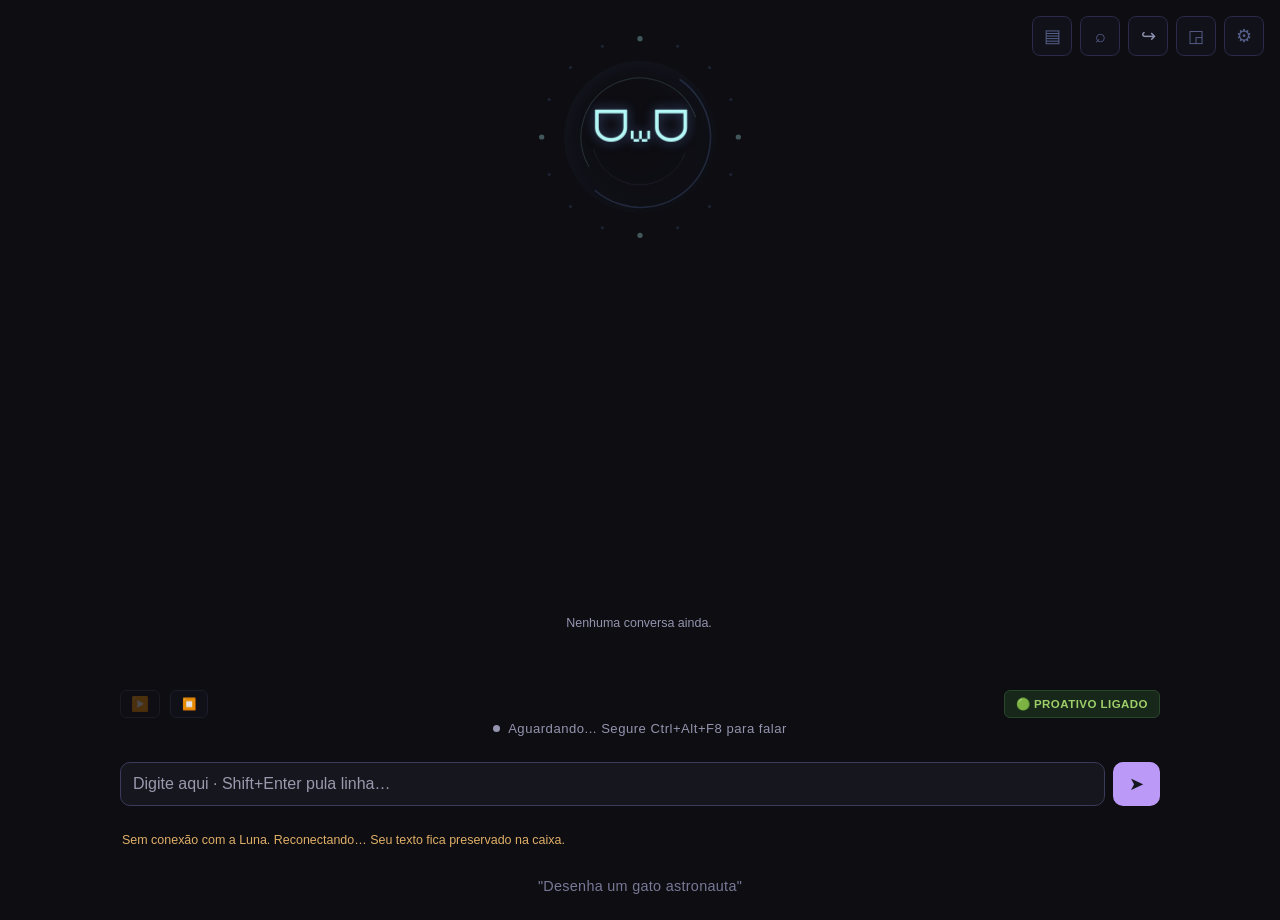
==== commit f6a2ee00: "feat(web): adiciona "o que eu fiz", atividade e intensidade do proativo Cada resposta ganha o botão " ====
--- a/templates/Index.html
+++ b/templates/Index.html
@@ -1403,6 +1403,38 @@
         }
         .mensagem-responder:hover { color: #b4f9f8; background: #1b2135; }
         .turno-luna:has(.mensagem-responder)::before { padding-right: 80px; }
+        .mensagem-detalhes {
+            position: absolute; top: 8px; right: 86px; border: 0; border-radius: 6px;
+            padding: 4px 6px; color: #8995b8; background: transparent; cursor: pointer;
+            opacity: 0; transition: opacity .2s, color .2s, background .2s;
+        }
+        .turno-luna:hover .mensagem-detalhes, .mensagem-detalhes:focus,
+        .mensagem-detalhes[aria-expanded="true"] { opacity: 1; }
+        .mensagem-detalhes:hover { color: #b4f9f8; background: #1b2135; }
+        .mensagem-detalhes:focus-visible { outline: 2px solid #bb9af7; }
+        .turno-luna:has(.mensagem-detalhes)::before { padding-right: 106px; }
+        .mensagem-diagnostico {
+            margin-top: 10px; padding: 8px 10px; border-radius: 8px; background: #151a2a;
+            border: 1px solid #252b42; font-size: .75rem; color: #a3adc9;
+            display: grid; grid-template-columns: max-content 1fr; gap: 3px 10px;
+        }
+        .mensagem-diagnostico dt { color: #7aa2f7; }
+        .mensagem-diagnostico dd { margin: 0; min-width: 0; overflow-wrap: anywhere; white-space: pre-wrap; }
+        .mensagem-diagnostico .diag-aviso { grid-column: 1 / -1; }
+        .atividade-filtros { display: flex; gap: 6px; flex-wrap: wrap; margin: 6px 0; }
+        .atividade-filtros > * { flex: 1 1 140px; min-width: 0; }
+        #atividade-lista {
+            max-height: 340px; overflow: auto; background: #10131f; border: 1px solid #252b42;
+            border-radius: 8px; padding: 6px 8px; font: .72rem/1.45 ui-monospace, Consolas, monospace;
+        }
+        .atividade-linha { white-space: pre-wrap; overflow-wrap: anywhere; color: #a3adc9; }
+        .atividade-linha .hora { color: #565f89; margin-right: 6px; }
+        .atividade-linha[data-categoria="erro"] { color: #f7768e; }
+        .atividade-linha[data-categoria="ferramenta"] { color: #e0af68; }
+        .atividade-linha[data-categoria="proativo"] { color: #7dcfff; }
+        .atividade-linha[data-categoria="conversa"] { color: #c0caf5; }
+        .atividade-linha[data-categoria="modelo"] { color: #bb9af7; }
+        .atividade-linha[data-categoria="visual"] { color: #565f89; }
         .turno-localizado .turno-luna { outline: 2px solid #bb9af7; outline-offset: -2px; }
         #atalhos-web { position: fixed; top: 16px; right: 16px; z-index: 100; display: flex; gap: 8px; }
         #atalhos-web > button { position: relative; top: auto; right: auto; }
@@ -1760,6 +1792,15 @@
             overflow: hidden;
         }
         #config-panel.aberto, #acompanhamentos-panel.aberto { transform: translateX(0); }
+        #config-panel { width: min(var(--largura-config, 480px), 100%); }
+        #config-panel.redimensionando { transition: none; user-select: none; }
+        #config-redimensionar {
+            position: absolute; top: 0; bottom: 0; left: 0; width: 8px; z-index: 2;
+            cursor: ew-resize; touch-action: none; background: transparent; transition: background .2s;
+        }
+        #config-redimensionar:hover, #config-redimensionar:focus-visible,
+        #config-panel.redimensionando #config-redimensionar { background: #2a3150; outline: none; }
+        @media (max-width: 640px) { #config-redimensionar { display: none; } }
 
         .config-header {
             display: flex;
@@ -2192,6 +2233,9 @@
     <div id="config-overlay"></div>
 
     <div id="config-panel" class="painel-lateral" role="dialog" aria-modal="true" aria-labelledby="config-titulo" aria-hidden="true" inert>
+        <div id="config-redimensionar" role="separator" aria-orientation="vertical" tabindex="0"
+             aria-label="Largura das configurações: arraste ou use as setas; duplo clique volta ao padrão"
+             title="Arraste para alargar · duplo clique volta ao padrão"></div>
         <div class="config-header">
             <span id="config-titulo">Configurações</span>
             <button id="btn-config-fechar" class="painel-fechar" aria-label="Fechar configurações">✕</button>
@@ -2263,6 +2307,12 @@
             <div id="config-grupo-proatividade" class="config-grupo" hidden>
         <div class="config-secao" id="secao-tarefas">
             <div class="config-secao-titulo">⚡ Tarefas proativas</div>
+            <label for="cfg-proativo-nivel" class="oficina-dica">Quanto ela puxa conversa sozinha</label>
+            <select class="modelo-campo" id="cfg-proativo-nivel">
+                <option value="desligado">Desligado</option>
+                <option value="discreto">Discreto — a cada 4 a 8 min, pausa após 3 sem resposta</option>
+                <option value="normal">Normal — a cada 1 a 2,5 min, pausa após 6 sem resposta</option>
+            </select>
             <div class="oficina-dica" id="cfg-proativo-pausado" hidden>Proativo desligado: as preferências ficam salvas, mas as falas automáticas estão pausadas.</div>
 
             <details class="config-subgrupo">
@@ -2444,6 +2494,28 @@
             <div class="atalhos-grid">
                 <button class="btn-oficina btn-abrir" data-alvo="env">Abrir .env</button>
             </div>
+        </div>
+        <div class="config-secao config-recolhivel" id="secao-atividade">
+            <div class="config-secao-titulo">📜 Atividade</div>
+            <div class="oficina-dica">O mesmo que aparece no CMD, ao vivo. Fica só na memória (últimas 600 linhas).</div>
+            <div class="atividade-filtros">
+                <select class="modelo-campo" id="atividade-filtro" aria-label="Tipo de atividade">
+                    <option value="">Tudo menos visual</option>
+                    <option value="*">Tudo</option>
+                    <option value="erro">Erros e avisos</option>
+                    <option value="conversa">Conversa</option>
+                    <option value="ferramenta">Ferramentas</option>
+                    <option value="proativo">Proativo</option>
+                    <option value="modelo">Modelo e prompt</option>
+                    <option value="voz">Voz</option>
+                    <option value="memoria">Memória</option>
+                    <option value="visual">Visual (rosto)</option>
+                    <option value="outros">Outros</option>
+                </select>
+                <input class="oficina-input" id="atividade-busca" type="search" placeholder="Buscar…" aria-label="Buscar na atividade">
+            </div>
+            <div id="atividade-lista" role="log" aria-live="off"></div>
+            <div class="oficina-dica" id="atividade-status" role="status"></div>
         </div>
         <div class="config-secao">
 <div class="config-secao-titulo">Interface</div>
@@ -6079,6 +6151,62 @@
             return botao;
         }
 
+        // "O que eu fiz": mostra o caminho da resposta (ferramenta, prompt, tempos) que antes só
+        // aparecia no CMD. O servidor lê o snapshot da avaliação, que some ao reiniciar a Luna.
+        function criarBotaoDetalhes(turno, luna) {
+            const botao = document.createElement('button'); botao.type = 'button';
+            botao.className = 'mensagem-detalhes'; botao.textContent = 'ⓘ';
+            botao.dataset.turnoId = turno.id;
+            botao.title = 'O que eu fiz nesta resposta'; botao.setAttribute('aria-label', botao.title);
+            botao.setAttribute('aria-expanded', 'false');
+            botao.onclick = () => {
+                const aberto = luna.querySelector('.mensagem-diagnostico');
+                if (aberto) { aberto.remove(); botao.setAttribute('aria-expanded', 'false'); return; }
+                const painel = document.createElement('dl');
+                painel.className = 'mensagem-diagnostico'; painel.dataset.turnoId = turno.id;
+                luna.appendChild(painel);
+                botao.setAttribute('aria-expanded', 'true');
+                if (socket.readyState !== 1) {
+                    preencherDiagnostico(painel, undefined, 'Sem conexão com a Luna. Tente novamente.');
+                    return;
+                }
+                preencherDiagnostico(painel, undefined, 'Consultando…');
+                socket.send(JSON.stringify({comando: 'diagnostico_turno', turno_id: turno.id}));
+            };
+            return botao;
+        }
+
+        function preencherDiagnostico(painel, dados, aviso) {
+            painel.textContent = '';
+            function linha(rotulo, valor) {
+                if (valor === undefined || valor === null || valor === '') return;
+                const dt = document.createElement('dt'); dt.textContent = rotulo;
+                const dd = document.createElement('dd'); dd.textContent = String(valor);
+                painel.append(dt, dd);
+            }
+            if (aviso || !dados) {
+                const p = document.createElement('dd'); p.className = 'diag-aviso';
+                p.textContent = aviso || 'Os detalhes desta resposta não estão mais disponíveis: a Luna foi reiniciada ou a mensagem é antiga.';
+                painel.appendChild(p);
+                return;
+            }
+            const f = dados.ferramenta;
+            linha('Origem', dados.origem === 'conversa' ? 'resposta a você' : (dados.origem ? 'proativo: ' + dados.origem : ''));
+            linha('Ferramenta', f ? `${f.nome} — ${f.sucesso ? 'deu certo' : 'falhou'} · ${f.segundos}s` : 'nenhuma (só conversa)');
+            if (f && f.argumentos && f.argumentos !== '{}') linha('Pedido', f.argumentos);
+            if (f) linha('O que voltou', dados.dados_origem);
+            const caminho = (dados.caminho_prompt || '').replace('PROMPT_COMPLETO', 'completo')
+                .replace(/^ENXUTO_(.+)$/, (_, m) => 'enxuto: ' + m.toLowerCase().replace(/_/g, ' '));
+            linha('Prompt', [dados.personalidade, caminho, dados.emocao].filter(Boolean).join(' · '));
+            if (dados.sistema_chars) linha('Tamanho', `${dados.sistema_chars} caracteres` +
+                (dados.memoria_chars ? ` · memória ${dados.memoria_chars}` : ''));
+            const t = dados.tempos || {};
+            linha('Tempo', [t.roteador !== undefined ? `roteador ${t.roteador}s` : '',
+                t.persona !== undefined ? `resposta ${t.persona}s` + (dados.persona_tokens ? ` (${dados.persona_tokens} tokens)` : '') : '']
+                .filter(Boolean).join(' · '));
+            linha('Clima', dados.clima);
+        }
+
         function receberEstadoAudio(dados) {
             const lista = document.getElementById('historico-lista');
             for (const botao of lista.querySelectorAll('.mensagem-ouvir'))
@@ -6162,6 +6290,7 @@
                 }
                 const ouvir = criarBotaoOuvir(turno);
                 if (ouvir) luna.appendChild(ouvir);
+                if (turno.id && !pendente) luna.appendChild(criarBotaoDetalhes(turno, luna));
                 for (const card of cartoes.filter(c => ['acompanhamento', 'agenda', 'proposta_fonte'].includes(c.dataset.tipo))) luna.appendChild(card);
                 if (nota && !nota.parentNode) luna.appendChild(nota);
                 const sugestoes = criarSugestoesNovidade(turno);
@@ -6383,6 +6512,7 @@
             document.getElementById('btn-config').setAttribute('aria-expanded', String(id === 'config-panel'));
             document.getElementById('btn-acompanhamentos').setAttribute('aria-expanded', String(id === 'acompanhamentos-panel'));
             if (id === 'config-panel') ajustarCaixasMemoria();
+            sincronizarAtividade();
             const fechar = document.getElementById(id === 'config-panel' ? 'btn-config-fechar' : 'btn-acompanhamentos-fechar');
             if (fechar && typeof fechar.focus === 'function') fechar.focus();
         }
@@ -6396,11 +6526,69 @@
                 painel.setAttribute('aria-hidden', 'true');
             }
             configOverlay.classList.remove('ativo');
+            sincronizarAtividade();
             document.getElementById('btn-config').setAttribute('aria-expanded', 'false');
             document.getElementById('btn-acompanhamentos').setAttribute('aria-expanded', 'false');
             if (painelOrigem && typeof painelOrigem.focus === 'function') painelOrigem.focus();
             painelOrigem = null;
         }
+
+        // Atividade: assina só com a configuração aberta no Avançado; fora disso o servidor
+        // não manda nada (o celular não precisa receber o CMD inteiro o tempo todo).
+        let atividadeAssinada = false;
+        let atividadeLinhas = [];
+        function sincronizarAtividade() {
+            const painel = document.getElementById('config-panel');
+            const grupo = document.getElementById('config-grupo-avancado');
+            const querer = !!(painel && painel.classList.contains('aberto') && grupo && !grupo.hidden);
+            if (querer === atividadeAssinada || socket.readyState !== 1) return;
+            atividadeAssinada = querer;
+            socket.send(JSON.stringify({comando: querer ? 'atividade_abrir' : 'atividade_fechar'}));
+        }
+        function atividadeVisivel(linha) {
+            const filtro = document.getElementById('atividade-filtro').value;
+            const busca = document.getElementById('atividade-busca').value.trim().toLowerCase();
+            if (filtro === '' && linha.categoria === 'visual') return false;
+            if (filtro && filtro !== '*' && linha.categoria !== filtro) return false;
+            return !busca || linha.texto.toLowerCase().includes(busca);
+        }
+        function linhaAtividade(linha) {
+            const div = document.createElement('div');
+            div.className = 'atividade-linha'; div.dataset.categoria = linha.categoria;
+            const hora = document.createElement('span'); hora.className = 'hora'; hora.textContent = linha.hora;
+            div.append(hora, document.createTextNode(linha.texto));
+            return div;
+        }
+        function renderizarAtividade() {
+            const lista = document.getElementById('atividade-lista');
+            const visiveis = atividadeLinhas.filter(atividadeVisivel);
+            lista.textContent = '';
+            for (const linha of visiveis) lista.appendChild(linhaAtividade(linha));
+            lista.scrollTop = lista.scrollHeight;
+            document.getElementById('atividade-status').textContent =
+                visiveis.length + ' de ' + atividadeLinhas.length + ' linhas';
+        }
+        function receberAtividade(dados) {
+            if (dados.tipo === 'atividade_inicio') {
+                atividadeLinhas = Array.isArray(dados.linhas) ? dados.linhas : [];
+                renderizarAtividade();
+                return;
+            }
+            const linha = dados.linha;
+            if (!linha) return;
+            atividadeLinhas.push(linha);
+            if (atividadeLinhas.length > 600) atividadeLinhas.shift();
+            const lista = document.getElementById('atividade-lista');
+            // Só rola junto se já estava no fim: lendo uma linha antiga, ela não foge.
+            const noFim = lista.scrollHeight - lista.scrollTop - lista.clientHeight < 24;
+            if (atividadeVisivel(linha)) lista.appendChild(linhaAtividade(linha));
+            while (lista.childElementCount > 600) lista.firstElementChild.remove();
+            if (noFim) lista.scrollTop = lista.scrollHeight;
+            document.getElementById('atividade-status').textContent =
+                lista.childElementCount + ' de ' + atividadeLinhas.length + ' linhas';
+        }
+        document.getElementById('atividade-filtro').addEventListener('change', renderizarAtividade);
+        document.getElementById('atividade-busca').addEventListener('input', renderizarAtividade);
 
         function selecionarGrupoConfig(grupo) {
             if (!['uso', 'proatividade', 'memoria', 'avancado'].includes(grupo)) grupo = 'uso';
@@ -6411,6 +6599,7 @@
                 secao.hidden = secao.id !== 'config-grupo-' + grupo;
             });
             if (grupo === 'memoria') ajustarCaixasMemoria();
+            sincronizarAtividade();
             // Um grupo pode estar rolado até o fim; o seguinte deve abrir pelo início.
             const corpo = configPanel.querySelector('.painel-corpo');
             if (corpo) corpo.scrollTop = 0;
@@ -6510,6 +6699,10 @@
 
             document.getElementById('cfg-proativo-pausado').hidden = estado.proativo !== false;
             if (estado.proativo !== undefined) atualizarBtnProativo(estado.proativo);
+            if (estado.proativo !== undefined) {
+                document.getElementById('cfg-proativo-nivel').value = estado.proativo === false
+                    ? 'desligado' : (estado.proativo_intensidade || 'normal');
+            }
         }
 
         function atualizarControlePersonalidade(estado) {
@@ -6606,6 +6799,15 @@
             atualizarBtnProativo(novoEstado);
             enviarConfig({ config: 'proativo', valor: novoEstado });
         };
+        // "Desligado" é o mesmo liga/desliga do botão acima; a intensidade fica salva à parte,
+        // então religar (pelo botão ou pelo atalho do modo suspenso) volta no nível escolhido.
+        document.getElementById('cfg-proativo-nivel').addEventListener('change', function() {
+            const ligado = this.value !== 'desligado';
+            if (ligado) enviarConfig({ config: 'proativo_intensidade', valor: this.value });
+            document.getElementById('cfg-proativo-pausado').hidden = ligado;
+            atualizarBtnProativo(ligado);
+            enviarConfig({ config: 'proativo', valor: ligado });
+        });
 
         document.getElementById('cfg-dark-souls').addEventListener('change', function() {
             this.disabled = true;
@@ -7009,6 +7211,16 @@
                 adicionarTurno(dados.turno);
                 return;
             }
+            if (dados.tipo === 'atividade_inicio' || dados.tipo === 'atividade_linha') {
+                receberAtividade(dados);
+                return;
+            }
+            if (dados.tipo === 'diagnostico_turno') {
+                const lista = document.getElementById('historico-lista');
+                for (const painel of lista.querySelectorAll('.mensagem-diagnostico'))
+                    if (painel.dataset.turnoId === dados.turno_id) preencherDiagnostico(painel, dados.dados);
+                return;
+            }
             if (dados.tipo === 'avaliacao_salva') {
                 if (!dados.ok && dados.turno_id === ultimoEnvioAval) {
                     document.getElementById('aval-alvo').textContent = 'Não foi possível salvar: a resposta pode ter expirado. Recarregue a página.';
@@ -7163,6 +7375,8 @@
 
         // ── Oficina: teste de fala, dicionário de pronúncia, atalhos, chaves ──
         socket.addEventListener('open', function() {
+            atividadeAssinada = false;
+            sincronizarAtividade();
             mostrarAvisoTexto('');
             socket.send(JSON.stringify({ comando: 'pronuncia_listar' }));
             socket.send(JSON.stringify({ comando: 'chaves_status' }));
@@ -7377,6 +7591,52 @@
             });
         })();
 
+        // Largura das configurações: a alça na borda esquerda alarga o painel (útil para ler a
+        // Atividade). Fica salva no navegador; duplo clique volta aos 480px.
+        (function() {
+            const painel = document.getElementById('config-panel');
+            const alca = document.getElementById('config-redimensionar');
+            if (!painel || !alca) return;
+            const PADRAO = 480, MINIMO = 360;
+            function aplicar(px) {
+                const max = Math.max(MINIMO, window.innerWidth - 40);
+                const largura = Math.round(Math.min(max, Math.max(MINIMO, px)));
+                painel.style.setProperty('--largura-config', largura + 'px');
+                alca.setAttribute('aria-valuenow', String(largura));
+                return largura;
+            }
+            function salvar(px) {
+                try { localStorage.setItem('luna_largura_config', String(px)); } catch (_) {}
+            }
+            let salva = PADRAO;
+            try { salva = Number(localStorage.getItem('luna_largura_config')) || PADRAO; } catch (_) {}
+            aplicar(salva);
+            alca.addEventListener('pointerdown', e => {
+                e.preventDefault();
+                painel.classList.add('redimensionando');
+                if (alca.setPointerCapture) alca.setPointerCapture(e.pointerId);
+                const mover = ev => aplicar(window.innerWidth - ev.clientX);
+                const soltar = ev => {
+                    painel.classList.remove('redimensionando');
+                    alca.removeEventListener('pointermove', mover);
+                    alca.removeEventListener('pointerup', soltar);
+                    alca.removeEventListener('pointercancel', soltar);
+                    salvar(aplicar(window.innerWidth - ev.clientX));
+                };
+                alca.addEventListener('pointermove', mover);
+                alca.addEventListener('pointerup', soltar);
+                alca.addEventListener('pointercancel', soltar);
+            });
+            alca.addEventListener('dblclick', () => salvar(aplicar(PADRAO)));
+            alca.addEventListener('keydown', e => {
+                const atual = painel.getBoundingClientRect().width || PADRAO;
+                if (e.key === 'ArrowLeft') { e.preventDefault(); salvar(aplicar(atual + 40)); }
+                if (e.key === 'ArrowRight') { e.preventDefault(); salvar(aplicar(atual - 40)); }
+            });
+            // Se a janela encolher, o painel não pode ficar maior que ela.
+            window.addEventListener('resize', () => aplicar(parseFloat(painel.style.getPropertyValue('--largura-config')) || PADRAO));
+        })();
+
         // As seções recolhíveis lembram a expansão para não despejar todos os ajustes de uma vez.
         document.querySelectorAll('#config-panel .config-recolhivel').forEach(sec => {
             const titulo = sec.querySelector('.config-secao-titulo');   // só o 1º = cabeçalho
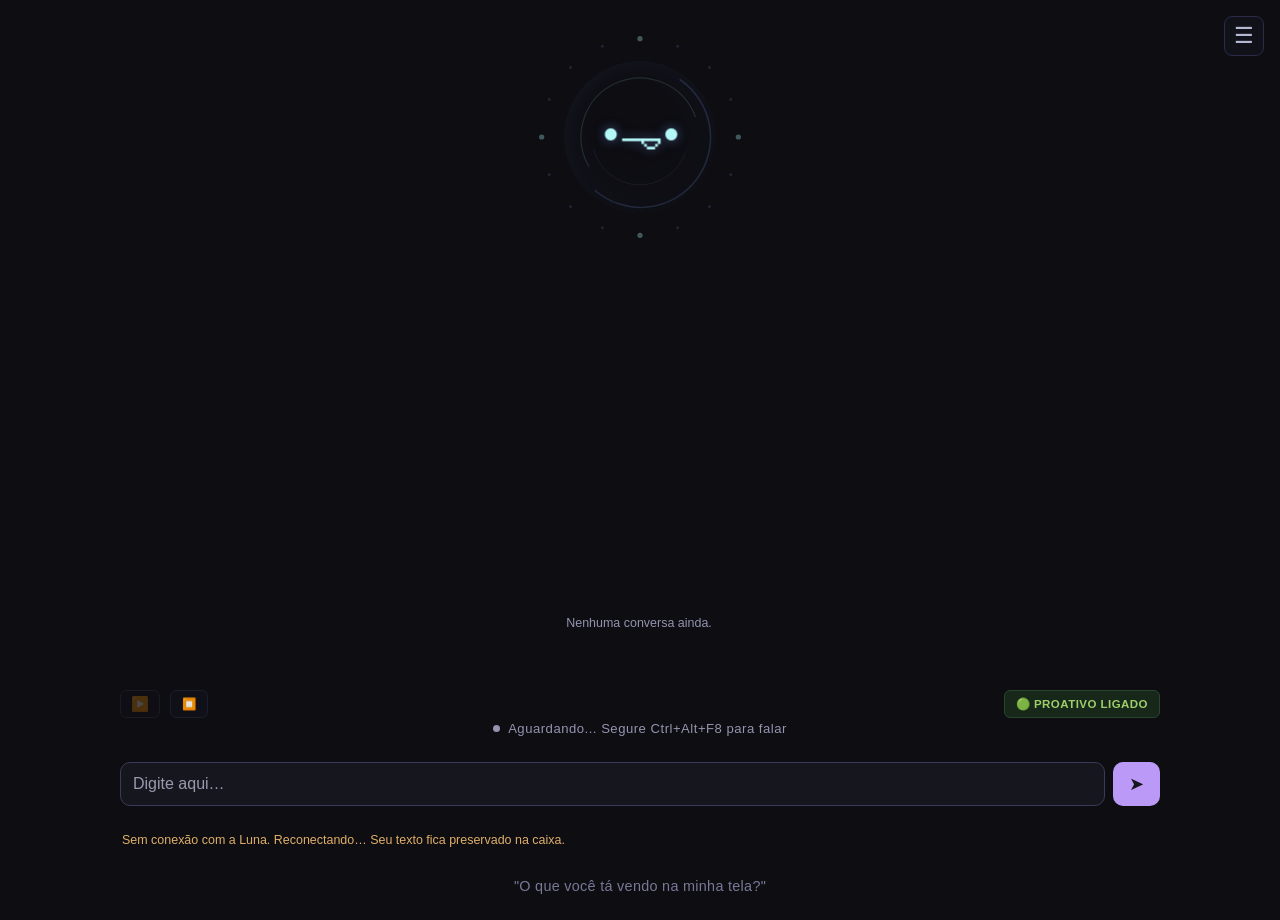
==== commit f285ecb5: "Melhora interface web e adiciona perfil HAL 9000 Reune atalhos no menu, alinha acoes, ajusta animaco" ====
--- a/templates/Index.html
+++ b/templates/Index.html
@@ -2080,6 +2080,141 @@
         .radar-interesse input { margin-top: 5px; }
         .radar-interesse p { font-size: .75rem; color: #8ba2c3; }
         #radar-interesses-lista .cartao-web-acoes { margin: 8px 0; }
+        /* Escopo web: o widget tem movimentos próprios controlados pelo mascote. */
+        body:not(.widget) #texto-input {
+            transition: border-color .2s ease, background-color .2s ease, box-shadow .25s ease;
+        }
+        body:not(.widget) #texto-input:focus {
+            background: #1a1824;
+            box-shadow: 0 0 0 3px #bb9af714, 0 4px 20px #00000020;
+        }
+        body:not(.widget) :is(#texto-enviar, #avaliacao-bar button, #atalhos-web button,
+                #jogo-controle button, #historico-lista button, #anexo-bar button,
+                #resposta-selecionada-remover) {
+            transition: translate .18s ease, scale .14s ease, opacity .2s ease,
+                background-color .2s ease, border-color .2s ease, color .2s ease,
+                box-shadow .2s ease;
+        }
+        @media (hover: hover) and (pointer: fine) {
+            body:not(.widget) :is(#texto-enviar, #avaliacao-bar button, #atalhos-web button,
+                    #jogo-controle button, #historico-lista button, #anexo-bar button,
+                    #resposta-selecionada-remover):not(:disabled):hover {
+                translate: 0 -2px;
+            }
+            body:not(.widget) #texto-enviar:not(:disabled):hover {
+                box-shadow: 0 4px 14px #bb9af72b;
+            }
+        }
+        body:not(.widget) :is(#texto-enviar, #avaliacao-bar button, #atalhos-web button,
+                #jogo-controle button, #historico-lista button, #anexo-bar button,
+                #resposta-selecionada-remover):not(:disabled):active {
+            translate: 0 0;
+            scale: .96;
+        }
+        body:not(.widget) :is(#texto-enviar, #avaliacao-bar button, #atalhos-web button,
+                #jogo-controle button, #historico-lista button, #anexo-bar button,
+                #resposta-selecionada-remover):focus-visible {
+            outline: 2px solid #bb9af7;
+            outline-offset: 3px;
+        }
+        body:not(.widget) .balao-entrando {
+            animation: conversa-entra .32s cubic-bezier(.22,1,.36,1) both;
+            transform-origin: bottom left;
+        }
+        body:not(.widget) .turno-usuario.balao-entrando { transform-origin: bottom right; }
+        @keyframes conversa-entra {
+            from { opacity: 0; transform: translateY(8px) scale(.985); }
+            to { opacity: 1; transform: translateY(0) scale(1); }
+        }
+        @media (prefers-reduced-motion: reduce) {
+            body:not(.widget) .balao-entrando { animation: none; }
+            body:not(.widget) #historico-lista { scroll-behavior: auto; }
+            body:not(.widget) #texto-input,
+            body:not(.widget) :is(#texto-enviar, #avaliacao-bar button, #atalhos-web button,
+                    #jogo-controle button, #historico-lista button, #anexo-bar button,
+                    #resposta-selecionada-remover) {
+                transition: none;
+                translate: none !important;
+                scale: none !important;
+            }
+        }
+        #atalhos-web { display: block; }
+        #menu-atalhos > summary {
+            list-style: none; width: 40px; height: 40px; display: grid; place-items: center;
+            border: 1px solid #2a2a4a; border-radius: 8px; cursor: pointer;
+            background: #11111a; color: #b4b9d3; font-size: 22px;
+            transition: background .18s ease, border-color .18s ease;
+        }
+        #menu-atalhos > summary::-webkit-details-marker { display: none; }
+        #menu-atalhos > summary:hover, #menu-atalhos[open] > summary {
+            background: #201b2d; border-color: #8067a6; color: #d9c5ff;
+        }
+        #menu-atalhos > summary:focus-visible { outline: 2px solid #bb9af7; outline-offset: 3px; }
+        #menu-atalhos[open] > summary .menu-hamburguer { display: none; }
+        #menu-atalhos:not([open]) > summary .menu-fechar { display: none; }
+        #menu-atalhos:has(#config-badge.ativo) > summary,
+        #menu-atalhos:has(#acompanhamentos-badge:not([hidden])) > summary {
+            box-shadow: inset 0 0 0 1px #bb9af7;
+        }
+        #menu-atalhos-itens {
+            position: absolute; right: 0; top: 48px; width: min(280px, calc(100vw - 32px));
+            padding: 6px; box-sizing: border-box; border: 1px solid #34304b;
+            border-radius: 12px; background: #14131e; box-shadow: 0 12px 36px #00000066;
+            max-height: calc(100dvh - 90px); overflow-y: auto;
+        }
+        #menu-atalhos[open] #menu-atalhos-itens { animation: conversa-entra .18s ease-out; }
+        #atalhos-web #menu-atalhos-itens > button {
+            position: relative; inset: auto; width: 100%; height: auto; min-height: 42px;
+            display: flex; align-items: center; justify-content: flex-start; gap: 12px;
+            padding: 10px 12px; border: 1px solid transparent; border-radius: 7px;
+            background: transparent; color: #b4b9d3; text-align: left; cursor: pointer;
+            translate: none;
+        }
+        #menu-atalhos-itens > button::after { content: attr(aria-label); font: 13px/1.4 system-ui, sans-serif; }
+        #atalhos-web #menu-atalhos-itens > button:hover { background: #252035; color: #e1d3ff; }
+        @media (prefers-reduced-motion: reduce) {
+            #menu-atalhos > summary { transition: none; }
+            #menu-atalhos[open] #menu-atalhos-itens { animation: none; }
+        }
+        /* Uma caixa fixa evita que a métrica de cada símbolo desalinhe as ações. */
+        .turno-luna :is(.mensagem-detalhes, .mensagem-responder, .mensagem-ouvir, .mensagem-copiar) {
+            top: 6px; width: 26px; height: 26px; padding: 0; box-sizing: border-box;
+            display: grid; place-items: center; font: 16px/1 Arial, sans-serif;
+            color: #8995b8;
+        }
+        .turno-luna .mensagem-copiar { right: 6px; }
+        .turno-luna .mensagem-ouvir { right: 34px; }
+        .turno-luna .mensagem-responder { right: 62px; }
+        .turno-luna .mensagem-detalhes { right: 90px; }
+        .mensagem-copiar svg { width: 15px; height: 15px; display: block; }
+        .turno-luna:has(.mensagem-ouvir)::before { padding-right: 52px; min-height: 20px; }
+        .turno-luna:has(.mensagem-responder)::before { padding-right: 80px; }
+        .turno-luna:has(.mensagem-detalhes)::before { padding-right: 108px; }
+        /* A conversa ocupa a margem inferior da animação sem reduzir o SVG ou cortar gestos. */
+        body:not(.widget) .container { --conversa-sobreposicao: 80px; --conversa-fade: 112px; --conversa-fade-inicio: 24px; }
+        body:not(.widget) .container:has(#jogo-controle:not([hidden])),
+        body:not(.widget) .container:has(#gif-container.ativo) {
+            --conversa-sobreposicao: 0px;
+            --conversa-fade: 28px;
+            --conversa-fade-inicio: 0px;
+        }
+        body:not(.widget) #presenca { z-index: 1; pointer-events: none; }
+        /* O rosto cobre o SVG inteiro: manter sua camada transparente aos cliques
+           permite acertar os satélites e outros elementos interativos abaixo dela. */
+        body:not(.widget) #presenca > svg { pointer-events: auto; }
+        body:not(.widget) #historico-panel {
+            margin-top: calc(-1 * var(--conversa-sobreposicao));
+            height: calc(clamp(180px, calc(100dvh - 520px), 760px) + var(--conversa-sobreposicao));
+            max-height: calc(760px + var(--conversa-sobreposicao));
+        }
+        body:not(.widget) #historico-lista.fade-topo {
+            -webkit-mask-image: linear-gradient(to bottom, transparent var(--conversa-fade-inicio), #000 var(--conversa-fade), #000 100%);
+            mask-image: linear-gradient(to bottom, transparent var(--conversa-fade-inicio), #000 var(--conversa-fade), #000 100%);
+        }
+        body:not(.widget) #historico-lista.fade-topo.fade-fundo {
+            -webkit-mask-image: linear-gradient(to bottom, transparent var(--conversa-fade-inicio), #000 var(--conversa-fade), #000 calc(100% - 28px), transparent);
+            mask-image: linear-gradient(to bottom, transparent var(--conversa-fade-inicio), #000 var(--conversa-fade), #000 calc(100% - 28px), transparent);
+        }
     </style>
 </head>
 <body class="{{ 'widget' if request.args.get('widget') == '1' else '' }}">
@@ -2161,11 +2296,18 @@
     </div>
 
     <nav id="atalhos-web" aria-label="Atalhos da Luna">
+      <details id="menu-atalhos">
+        <summary id="menu-atalhos-toggle" aria-label="Menu da Luna" title="Menu da Luna">
+            <span class="menu-hamburguer" aria-hidden="true">☰</span><span class="menu-fechar" aria-hidden="true">×</span>
+        </summary>
+        <div id="menu-atalhos-itens">
         <button id="btn-biblioteca-web" type="button" title="Notícias e promoções" aria-label="Notícias e promoções">▤</button>
         <button id="btn-buscar-conversa" type="button" title="Buscar conversas" aria-label="Buscar conversas">⌕</button>
         <button id="btn-acompanhamentos" type="button" title="Acompanhamentos" aria-label="Acompanhamentos" aria-controls="acompanhamentos-panel" aria-expanded="false">↪<span id="acompanhamentos-badge" hidden></span></button>
         <button id="btn-soltar-mascote" type="button" title="Soltar Luna na área de trabalho" aria-label="Soltar Luna na área de trabalho">◲</button>
         <button id="btn-config" type="button" title="Configurações" aria-label="Configurações" aria-controls="config-panel" aria-expanded="false">⚙<span id="config-badge"></span></button>
+        </div>
+      </details>
     </nav>
     <div id="acompanhamentos-panel" class="painel-lateral" role="dialog" aria-modal="true" aria-labelledby="acompanhamentos-titulo" aria-hidden="true" inert>
         <div class="config-header">
@@ -2433,7 +2575,7 @@
             <label for="cfg-personalidade" class="oficina-dica">Escolha o jeito de conversar</label>
             <select class="modelo-campo" id="cfg-personalidade" disabled aria-describedby="cfg-personalidade-status">
                 <option value="0">0 — Padrão do modelo</option>
-                <option value="1">1 — LUNA</option>
+                <option value="1">1 — HAL 9000</option>
                 <option value="2">2 — TARS</option>
                 <option value="3">3 — GLaDOS</option>
             </select>
@@ -2749,7 +2891,7 @@
             <button id="resposta-selecionada-remover" type="button" title="Cancelar referência" aria-label="Cancelar referência">✕</button>
         </div>
         <div id="texto-input-bloco">
-            <textarea id="texto-input" rows="1" placeholder="Digite aqui · Shift+Enter pula linha…" maxlength="2000" autocomplete="off"></textarea>
+            <textarea id="texto-input" rows="1" placeholder="Digite aqui…" maxlength="2000" autocomplete="off"></textarea>
             <button id="texto-enviar" title="Enviar">➤</button>
         </div>
         <div id="texto-envio-aviso" role="status" aria-live="polite" hidden></div>
@@ -5647,8 +5789,12 @@
             return blocos.join('');
         }
 
+        function iconeCopiarMensagem() {
+            return '<svg viewBox="0 0 24 24" fill="none" stroke="currentColor" stroke-width="1.6" stroke-linecap="round" stroke-linejoin="round" aria-hidden="true" focusable="false"><rect x="8" y="8" width="12" height="13" rx="2"/><path d="M16 8V5a2 2 0 0 0-2-2H5a2 2 0 0 0-2 2v9a2 2 0 0 0 2 2h3"/></svg>';
+        }
+
         function copiarMensagem(texto, botao) {
-            const pronto = () => { botao.textContent = '✓'; setTimeout(() => botao.textContent = '⎘', 1200); };
+            const pronto = () => { botao.textContent = '✓'; setTimeout(() => botao.innerHTML = iconeCopiarMensagem(), 1200); };
             const copiarLegado = () => {
                 const area = document.createElement('textarea');
                 area.value = texto; document.body.appendChild(area); area.select();
@@ -6265,7 +6411,8 @@
                 conteudo.innerHTML = renderizarMarkdownSeguro(turno.luna);
                 const copiar = document.createElement('button');
                 copiar.className = 'mensagem-copiar'; copiar.type = 'button';
-                copiar.title = 'Copiar resposta'; copiar.textContent = '⎘';
+                copiar.title = 'Copiar resposta'; copiar.setAttribute('aria-label', 'Copiar resposta');
+                copiar.innerHTML = iconeCopiarMensagem();
                 copiar.onclick = () => copiarMensagem(turno.luna, copiar);
                 const links = turno.links_novidades || {};
                 const nota = linkNovidade(links.nota, true, links.rotulo_nota);
@@ -6529,7 +6676,11 @@
             sincronizarAtividade();
             document.getElementById('btn-config').setAttribute('aria-expanded', 'false');
             document.getElementById('btn-acompanhamentos').setAttribute('aria-expanded', 'false');
-            if (painelOrigem && typeof painelOrigem.focus === 'function') painelOrigem.focus();
+            if (painelOrigem && typeof painelOrigem.focus === 'function') {
+                const origemNoMenu = ['btn-config', 'btn-acompanhamentos'].includes(painelOrigem.id);
+                const destino = origemNoMenu ? document.getElementById('menu-atalhos-toggle') : painelOrigem;
+                destino.focus();
+            }
             painelOrigem = null;
         }
 
@@ -7912,6 +8063,32 @@
         })();
 
 
+        (function iniciarMenuAtalhos() {
+            const menu = document.getElementById('menu-atalhos');
+            const toggle = document.getElementById('menu-atalhos-toggle');
+            const itens = document.getElementById('menu-atalhos-itens');
+            function fechar(devolverFoco) {
+                menu.open = false;
+                if (devolverFoco) toggle.focus();
+            }
+            itens.addEventListener('click', function(e) {
+                if (e.target.closest('button')) fechar(false);
+            });
+            document.addEventListener('click', function(e) {
+                if (menu.open && !menu.contains(e.target)) fechar(false);
+            });
+            document.addEventListener('keydown', function(e) {
+                if (menu.open && e.key === 'Escape') {
+                    e.preventDefault(); fechar(true);
+                }
+            });
+            menu.addEventListener('focusout', function() {
+                // Espera o navegador concluir a troca de foco antes de recolher as opções.
+                setTimeout(function() {
+                    if (menu.open && !menu.contains(document.activeElement)) fechar(false);
+                }, 0);
+            });
+        })();
     </script>
 </body>
 </html>
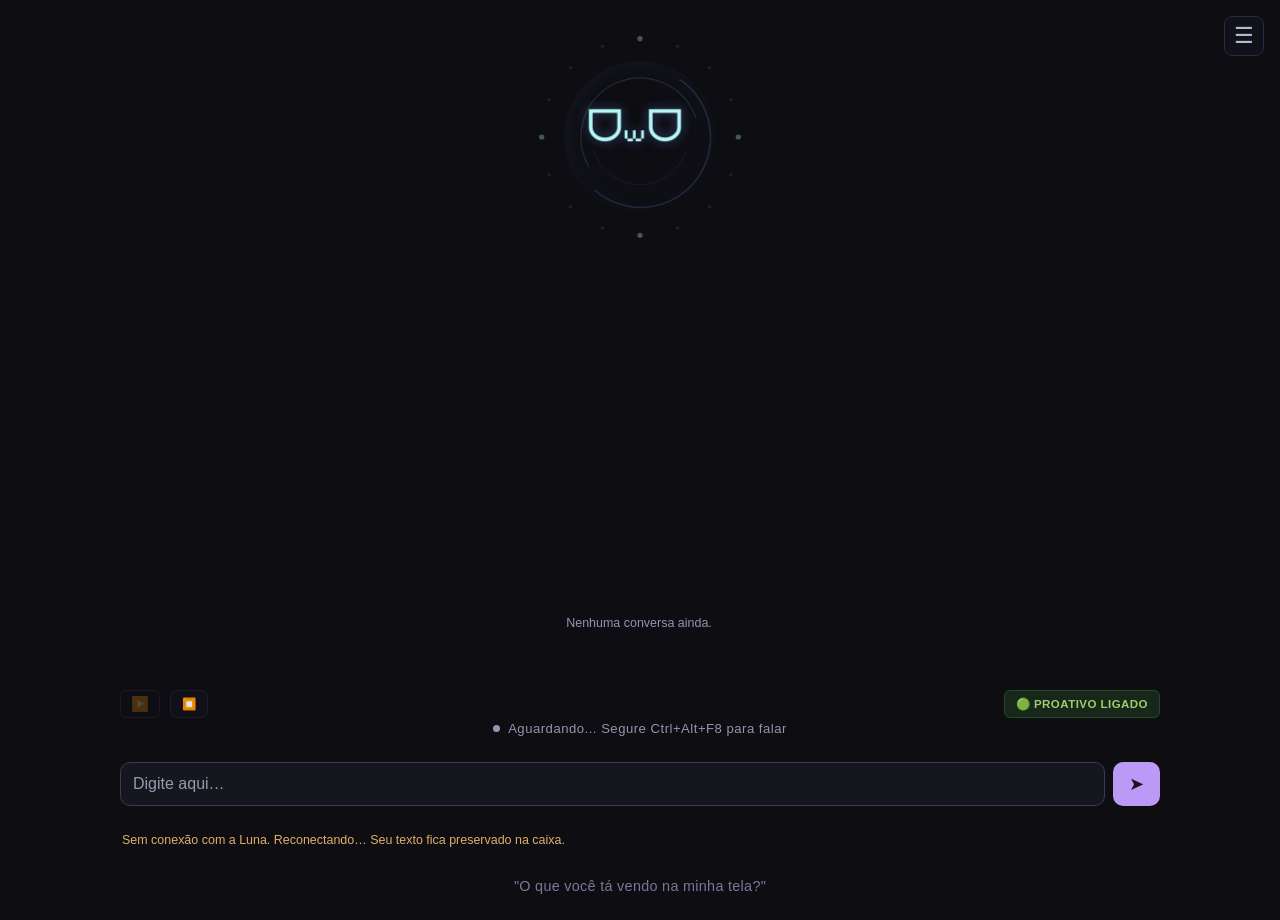
==== commit 78310a75: "Adiciona voz no Discord e avaliacoes de ferramentas no menu web" ====
--- a/templates/Index.html
+++ b/templates/Index.html
@@ -1418,6 +1418,24 @@
             border: 1px solid #252b42; font-size: .75rem; color: #a3adc9;
             display: grid; grid-template-columns: max-content 1fr; gap: 3px 10px;
         }
+        .af-linha { display:flex; flex-wrap:wrap; align-items:center; gap:8px; margin-top:14px; font-size:.78rem; color:#aaaac2; }
+        .af-linha button, .af-dialog button { background:#171722; color:#c9c4df; border:1px solid #34334c; border-radius:6px; padding:5px 9px; cursor:pointer; }
+        .discord-dialog { background:#101018; color:#c9c4df; border:1px solid #34334c; border-radius:12px; width:min(540px,85vw); max-height:85vh; margin:auto; padding:22px; font:14px/1.6 system-ui,sans-serif; }
+        .discord-dialog h2, .discord-dialog p { margin:12px 0; }
+        .discord-dialog::backdrop { background:#0009; }
+        .discord-dialog label { display:block; margin:16px 0; text-transform:none; letter-spacing:normal; }
+        .discord-dialog button, .discord-compartilhar { background:#171722; color:#c9c4df; border:1px solid #34334c; border-radius:6px; padding:6px 10px; cursor:pointer; margin:4px; }
+        .discord-compartilhar { display:block; font-size:.75rem; margin-top:10px; }
+        .discord-compartilhar[hidden] { display:none; }
+        .af-votos { display:inline-flex; gap:6px; white-space:nowrap; }
+        .af-form { flex-basis:100%; display:flex; flex-wrap:wrap; gap:8px; }
+        .af-form textarea, .af-form select { background:#14141e; color:#d0d4df; border:1px solid #34334c; border-radius:6px; padding:7px; max-width:100%; }
+        .af-form textarea { width:100%; }
+        .af-dialog { background:#101018; color:#c9c4df; border:1px solid #34334c; border-radius:12px; width:min(650px,85vw); max-height:80vh; margin:auto; padding:22px; overflow-y:auto; }
+        .af-dialog::backdrop { background:#0009; }
+        .af-dialog article { border-bottom:1px solid #34334c; padding:12px 0; }
+        .af-dialog pre, .turno-luna details pre { white-space:pre-wrap; overflow-wrap:anywhere; font-size:.75rem; }
+        .turno-luna > details { margin-top:10px; font-size:.75rem; color:#aaaac2; }
         .mensagem-diagnostico dt { color: #7aa2f7; }
         .mensagem-diagnostico dd { margin: 0; min-width: 0; overflow-wrap: anywhere; white-space: pre-wrap; }
         .mensagem-diagnostico .diag-aviso { grid-column: 1 / -1; }
@@ -2171,6 +2189,18 @@
             translate: none;
         }
         #menu-atalhos-itens > button::after { content: attr(aria-label); font: 13px/1.4 system-ui, sans-serif; }
+        #menu-acoes-sessao { border-top:1px solid #34334c; padding-top:8px; }
+        .menu-acoes-linha { display:flex; gap:8px; }
+        .menu-acoes-linha[hidden] { display:none; }
+        #atalhos-web #menu-acoes-sessao button { position:static; inset:auto; translate:none; width:auto; height:auto; min-height:36px; margin:0; padding:7px 9px; border:1px solid #34334c; border-radius:6px; background:#171722; color:#b4b9d3; font:12px/1.4 system-ui,sans-serif; cursor:pointer; }
+        #menu-acoes-sessao .menu-acoes-linha > button { flex:1 1 0; min-width:0; }
+        #atalhos-web #menu-acoes-sessao #btn-reload { color:#9dbfff; background:#1b263d; border-color:#405b87; }
+        #atalhos-web #menu-acoes-sessao #btn-reload:hover { background:#263754; border-color:#7aa2f7; }
+        #atalhos-web #menu-acoes-sessao #btn-fechar-luna { color:#ffacbc; background:#321e29; border-color:#704052; }
+        #atalhos-web #menu-acoes-sessao #btn-fechar-luna:hover { background:#472837; border-color:#f7768e; }
+        #menu-confirmacao { font:12px/1.5 system-ui,sans-serif; color:#c9c4df; }
+        #menu-confirmacao p { margin-bottom:8px; }
+        #atalhos-web #menu-confirmar-acao { border-color:#9d7bd8; }
         #atalhos-web #menu-atalhos-itens > button:hover { background: #252035; color: #e1d3ff; }
         @media (prefers-reduced-motion: reduce) {
             #menu-atalhos > summary { transition: none; }
@@ -2306,6 +2336,19 @@
         <button id="btn-acompanhamentos" type="button" title="Acompanhamentos" aria-label="Acompanhamentos" aria-controls="acompanhamentos-panel" aria-expanded="false">↪<span id="acompanhamentos-badge" hidden></span></button>
         <button id="btn-soltar-mascote" type="button" title="Soltar Luna na área de trabalho" aria-label="Soltar Luna na área de trabalho">◲</button>
         <button id="btn-config" type="button" title="Configurações" aria-label="Configurações" aria-controls="config-panel" aria-expanded="false">⚙<span id="config-badge"></span></button>
+        <div id="menu-acoes-sessao">
+            <div id="menu-acoes-originais" class="menu-acoes-linha">
+                <button id="btn-reload" type="button">↺ Recarregar</button>
+                <button id="btn-fechar-luna" type="button">⏻ Fechar Luna</button>
+            </div>
+            <div id="menu-confirmacao" hidden>
+                <p id="menu-confirmacao-texto" role="status" hidden></p>
+                <div class="menu-acoes-linha">
+                    <button id="menu-confirmar-acao" type="button">Confirmar</button>
+                    <button id="menu-cancelar-acao" type="button">Cancelar</button>
+                </div>
+            </div>
+        </div>
         </div>
       </details>
     </nav>
@@ -2662,8 +2705,6 @@
         <div class="config-secao">
 <div class="config-secao-titulo">Interface</div>
             <a id="btn-patchnotes-config" href="/patchnotes" target="_blank">📜 Novidades (patch notes)</a>
-            <button id="btn-reload" onclick="window.location.reload()">↺ Recarregar interface</button>
-            <button id="btn-fechar-luna">⏻ Fechar Luna</button>
         </div>
             </div>
         </div>
@@ -5064,8 +5105,41 @@
             socket.send(JSON.stringify({ comando: 'interromper' }));
         };
 
-        document.getElementById('btn-fechar-luna').onclick = function() {
-            socket.send(JSON.stringify({ comando: 'fechar' }));
+        let acaoMenuPendente = null;
+        function limparConfirmacaoMenu() {
+            acaoMenuPendente = null;
+            document.getElementById('menu-confirmacao').hidden = true;
+            document.getElementById('menu-acoes-originais').hidden = false;
+            document.getElementById('menu-confirmacao-texto').hidden = true;
+        }
+        function prepararAcaoMenu(acao) {
+            acaoMenuPendente = acao;
+            document.getElementById('menu-confirmacao-texto').textContent = acao === 'fechar'
+                ? 'Fechar a Luna completamente?' : 'Recarregar a interface agora?';
+            document.getElementById('menu-confirmar-acao').textContent = acao === 'fechar'
+                ? 'Confirmar fechamento' : 'Confirmar recarga';
+            document.getElementById('menu-acoes-originais').hidden = true;
+            document.getElementById('menu-confirmacao').hidden = false;
+            document.getElementById('menu-confirmar-acao').focus();
+        }
+        document.getElementById('btn-fechar-luna').onclick = () => prepararAcaoMenu('fechar');
+        document.getElementById('btn-reload').onclick = () => prepararAcaoMenu('recarregar');
+        document.getElementById('menu-cancelar-acao').onclick = function() {
+            const origem = acaoMenuPendente === 'fechar' ? 'btn-fechar-luna' : 'btn-reload';
+            limparConfirmacaoMenu(); document.getElementById(origem).focus();
+        };
+        document.getElementById('menu-confirmar-acao').onclick = function() {
+            const acao = acaoMenuPendente;
+            if (!acao) return;
+            if (acao === 'fechar' && socket.readyState !== WebSocket.OPEN) {
+                document.getElementById('menu-confirmacao-texto').textContent = 'Sem conexão com a Luna. Tente novamente.';
+                document.getElementById('menu-confirmacao-texto').hidden = false;
+                return;
+            }
+            limparConfirmacaoMenu();
+            document.getElementById('menu-atalhos').open = false;
+            if (acao === 'fechar') socket.send(JSON.stringify({ comando: 'fechar' }));
+            else window.location.reload();
         };
 
         // --- Caixa de texto (digitar em vez de falar) ---
@@ -8068,11 +8142,16 @@
             const toggle = document.getElementById('menu-atalhos-toggle');
             const itens = document.getElementById('menu-atalhos-itens');
             function fechar(devolverFoco) {
+                limparConfirmacaoMenu();
                 menu.open = false;
                 if (devolverFoco) toggle.focus();
             }
             itens.addEventListener('click', function(e) {
+                if (e.target.closest('#menu-acoes-sessao')) return;
                 if (e.target.closest('button')) fechar(false);
+            });
+            menu.addEventListener('toggle', function() {
+                if (!menu.open) limparConfirmacaoMenu();
             });
             document.addEventListener('click', function(e) {
                 if (menu.open && !menu.contains(e.target)) fechar(false);
@@ -8090,5 +8169,7 @@
             });
         })();
     </script>
+    <script src="/static/avaliacao-ferramentas.js"></script>
+    <script src="/static/discord-voz.js"></script>
 </body>
 </html>
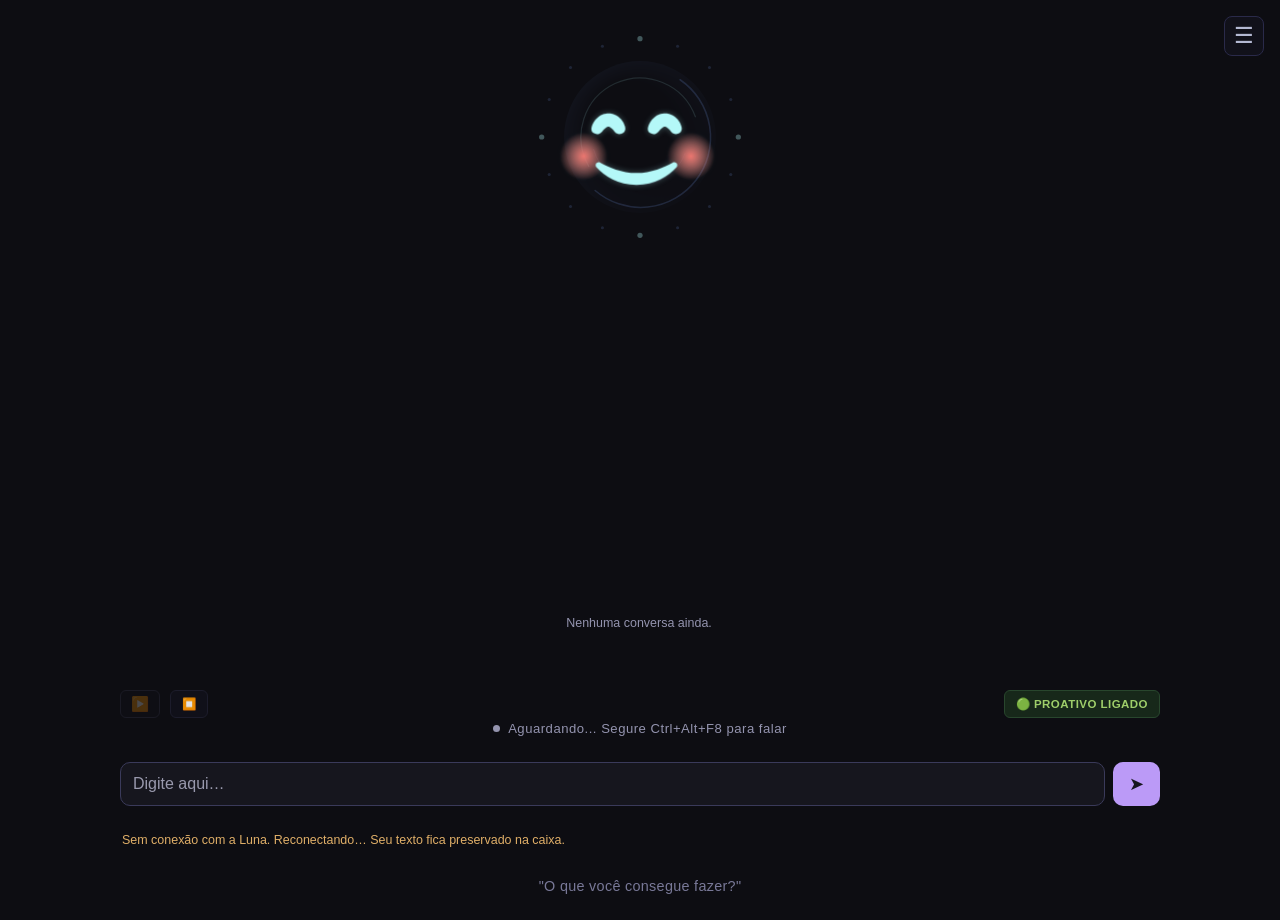
==== commit cb8d8611: "Adiciona expressoes animadas locais ao avatar da Luna" ====
--- a/templates/Index.html
+++ b/templates/Index.html
@@ -3255,6 +3255,16 @@
         function pintarRosto(txt) {
             const el = document.getElementById('rosto-txt');
             if (el && txt) el.textContent = txt;
+            if (typeof window !== 'undefined' && window.lunaRostoAnimado) window.lunaRostoAnimado.atualizar(txt);
+        }
+
+        function contextoRostoAnimado() {
+            return {atual:_rostoAtual, reacao:_rostoReacao, afk:_afk,
+                gigante:_encaradaGigante, chacoalhando:_chacoalhando,
+                afago:_afagando, esfregando:_esfregando, invasao:_invasao,
+                medo:_medo, desistiu:_desistiu, foguetes:_foguetesNaCabeca,
+                satelites:_satelitesNaOrbita, cometao:_cometaoNaCabeca,
+                sujeira:_sujeiraNaCara, jogo:_jogoAtivo};
         }
 
         function trocarRosto(txt) {
@@ -3344,6 +3354,8 @@
         const AFAGO_SOBE = 14;        // desloca a área pra CIMA: carinho é na cabeça,
                                       // não embaixo do queixo
         const AFAGO_JANELA = 380;     // sem movimento por isso -> parou de fazer carinho
+        const AFAGO_ATIVACAO_MS = 2000; // uma passagem rápida não deve trocar a expressão
+        let _afagoInicio = 0;
         let _mouseX = -9999, _mouseY = -9999, _afagoUltimo = 0, _afagando = false;
 
         // Quando passa um cometa/OVNI ela ACOMPANHA com o olhar — tem prioridade sobre o
@@ -3366,6 +3378,9 @@
             const r = svg.getBoundingClientRect();
             const dx = e.clientX - (r.left + r.width / 2);
             const dy = e.clientY - (r.top + r.height / 2);
+            if (Math.hypot(dx, dy + AFAGO_SOBE) > AFAGO_RAIO) {
+                _afagoInicio = 0; _afagoUltimo = 0;
+            }
             const d = Math.hypot(dx, dy) || 1;
             const forca = Math.min(1, d / OLHAR_ALCANCE);   // perto = olha pouco; longe = o máximo
             _olhoAlvoX = (dx / d) * OLHAR_MAX * forca;
@@ -3386,7 +3401,7 @@
                 aplicarArrasto();
                 if (Math.hypot(_arrX, _arrY) > 4) _arrastou = true;   // puxão, não cutucão
                 registrarMovimento(percorreu);                       // tontura vale sempre
-            } else if (mexeu && svgA) {
+            } else if (percorreu > 0 && svgA) {
                 const rA = svgA.getBoundingClientRect();
                 // ESFREGAR passa na frente do carinho: enquanto ela está suja, a mão passando
                 // por cima está limpando, não fazendo cafuné. Cafuné em cima da fuligem seria
@@ -3397,13 +3412,19 @@
                     const raio = _invasao ? INV_ATENCAO : AFAGO_RAIO;
                     const dM = Math.hypot(e.clientX - (rA.left + rA.width / 2),
                                           e.clientY - (rA.top + rA.height / 2 - AFAGO_SOBE));
-                    if (dM <= raio) atrapalhar();
-                } else if (_sujeiraNaCara && esfregar(e.clientX, e.clientY, rA, percorreu)) {
+                    if (mexeu && dM <= raio) atrapalhar();
+                } else if (_sujeiraNaCara && mexeu && esfregar(e.clientX, e.clientY, rA, percorreu)) {
                     _afagoUltimo = 0;
                 } else if (!_foguetesNaCabeca && !_sujeiraNaCara) {
                     const dA = Math.hypot(e.clientX - (rA.left + rA.width / 2),
                                           e.clientY - (rA.top + rA.height / 2 - AFAGO_SOBE));
-                    if (dA <= AFAGO_RAIO) _afagoUltimo = Date.now();   // mão de leve = carinho
+                    if (dA <= AFAGO_RAIO) {
+                        // Movimentos lentos chegam em passos menores que 1,5 px; também
+                        // precisam sustentar o gesto durante os dois segundos de espera.
+                        const agora = Date.now();
+                        if (!_afagoInicio || agora - _afagoUltimo >= AFAGO_JANELA) _afagoInicio = agora;
+                        _afagoUltimo = agora;
+                    }
                 }
             }
         });
@@ -3625,7 +3646,7 @@
             });
         }
 
-        // ═══ AFAGO — mouse PARADO em cima dela (não é clique). Ela fecha os olhos e tudo
+        // ═══ AFAGO — movimento contínuo sobre a cabeça (não é clique). Ela fecha os olhos e tudo
         //     desacelera. É o oposto do clique: um assusta, o outro acalma. ═══
 
         function checarAfago() {
@@ -3633,7 +3654,9 @@
             const el = document.getElementById('rosto-txt');
             if (!pres || !el) return;
             const acariciando = _afagoUltimo && (Date.now() - _afagoUltimo) < AFAGO_JANELA;
-            const deve = acariciando && !_afk && !_reagindo && !_sujeiraNaCara && !_medo;
+            const permitido = acariciando && !_afk && !_reagindo && !_sujeiraNaCara && !_medo;
+            if (!permitido) _afagoInicio = 0;
+            const deve = permitido && _afagoInicio && Date.now() - _afagoInicio >= AFAGO_ATIVACAO_MS;
 
             if (deve && !_afagando) {
                 _afagando = true;
@@ -8170,6 +8193,9 @@
         })();
     </script>
     <script src="/static/avaliacao-ferramentas.js"></script>
+    <link rel="stylesheet" href="/static/rosto-animado/rosto.css">
+    <script src="/static/rosto-animado/lottie.min.js"></script>
+    <script src="/static/rosto-animado/rosto.js"></script>
     <script src="/static/discord-voz.js"></script>
 </body>
 </html>
--- a/static/rosto-animado/rosto.css
+++ b/static/rosto-animado/rosto.css
@@ -0,0 +1,8 @@
+#rosto-animado{position:absolute;left:12.5%;top:12.5%;width:75%;height:75%;pointer-events:none;filter:drop-shadow(0 0 3px #b4f9f84d)}
+#presenca #rosto-animado svg{width:100%!important;height:100%!important;overflow:visible;animation:none!important}
+#rosto.com-rosto-animado #rosto-txt{visibility:hidden}
+#rosto-animado{opacity:1;transition:opacity .1s ease}
+#rosto-animado.trocando{opacity:0}
+#presenca.encarada-gigante #rosto-animado{transform:scale(2.65);transition:transform .22s cubic-bezier(.2,.9,.3,1.35)}
+#presenca.afago #rosto-animado{filter:drop-shadow(0 0 7px #ffd6a580)}
+@media(prefers-reduced-motion:reduce){#rosto-animado{transition:none!important}}
